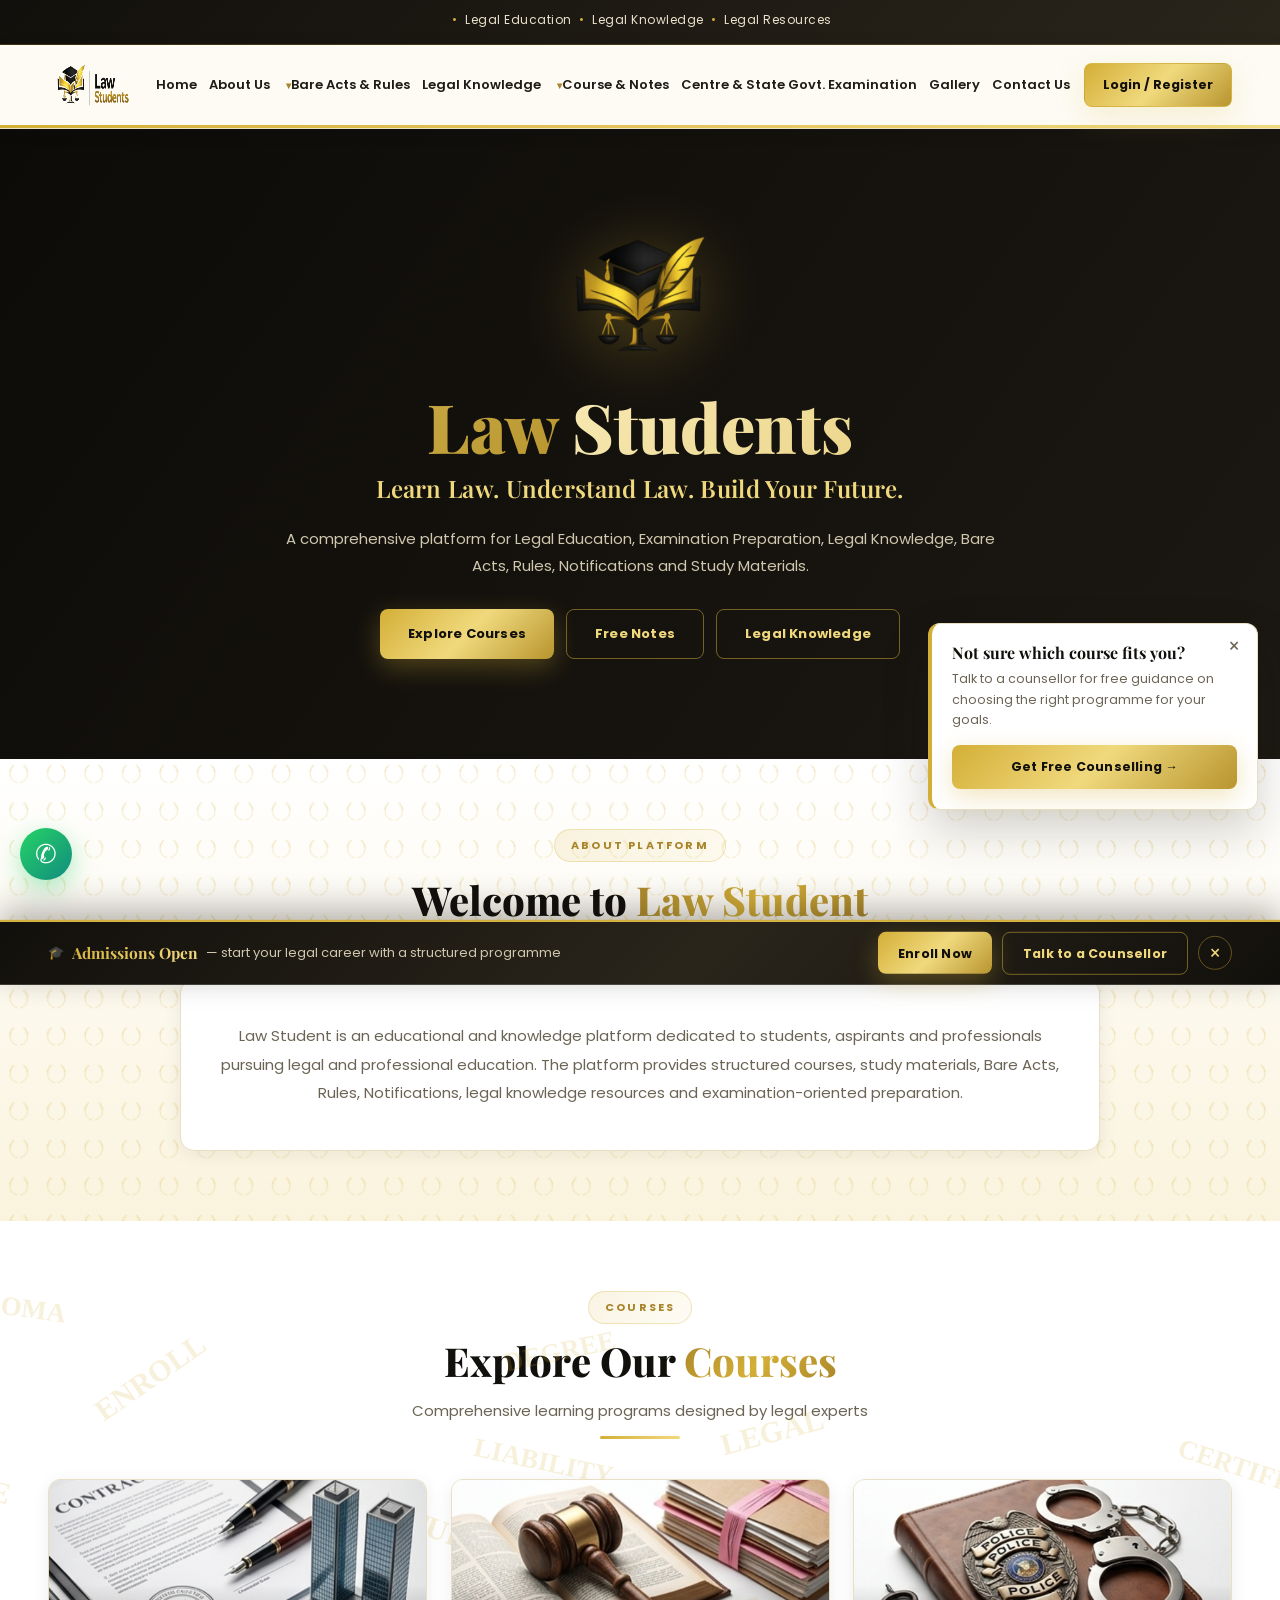
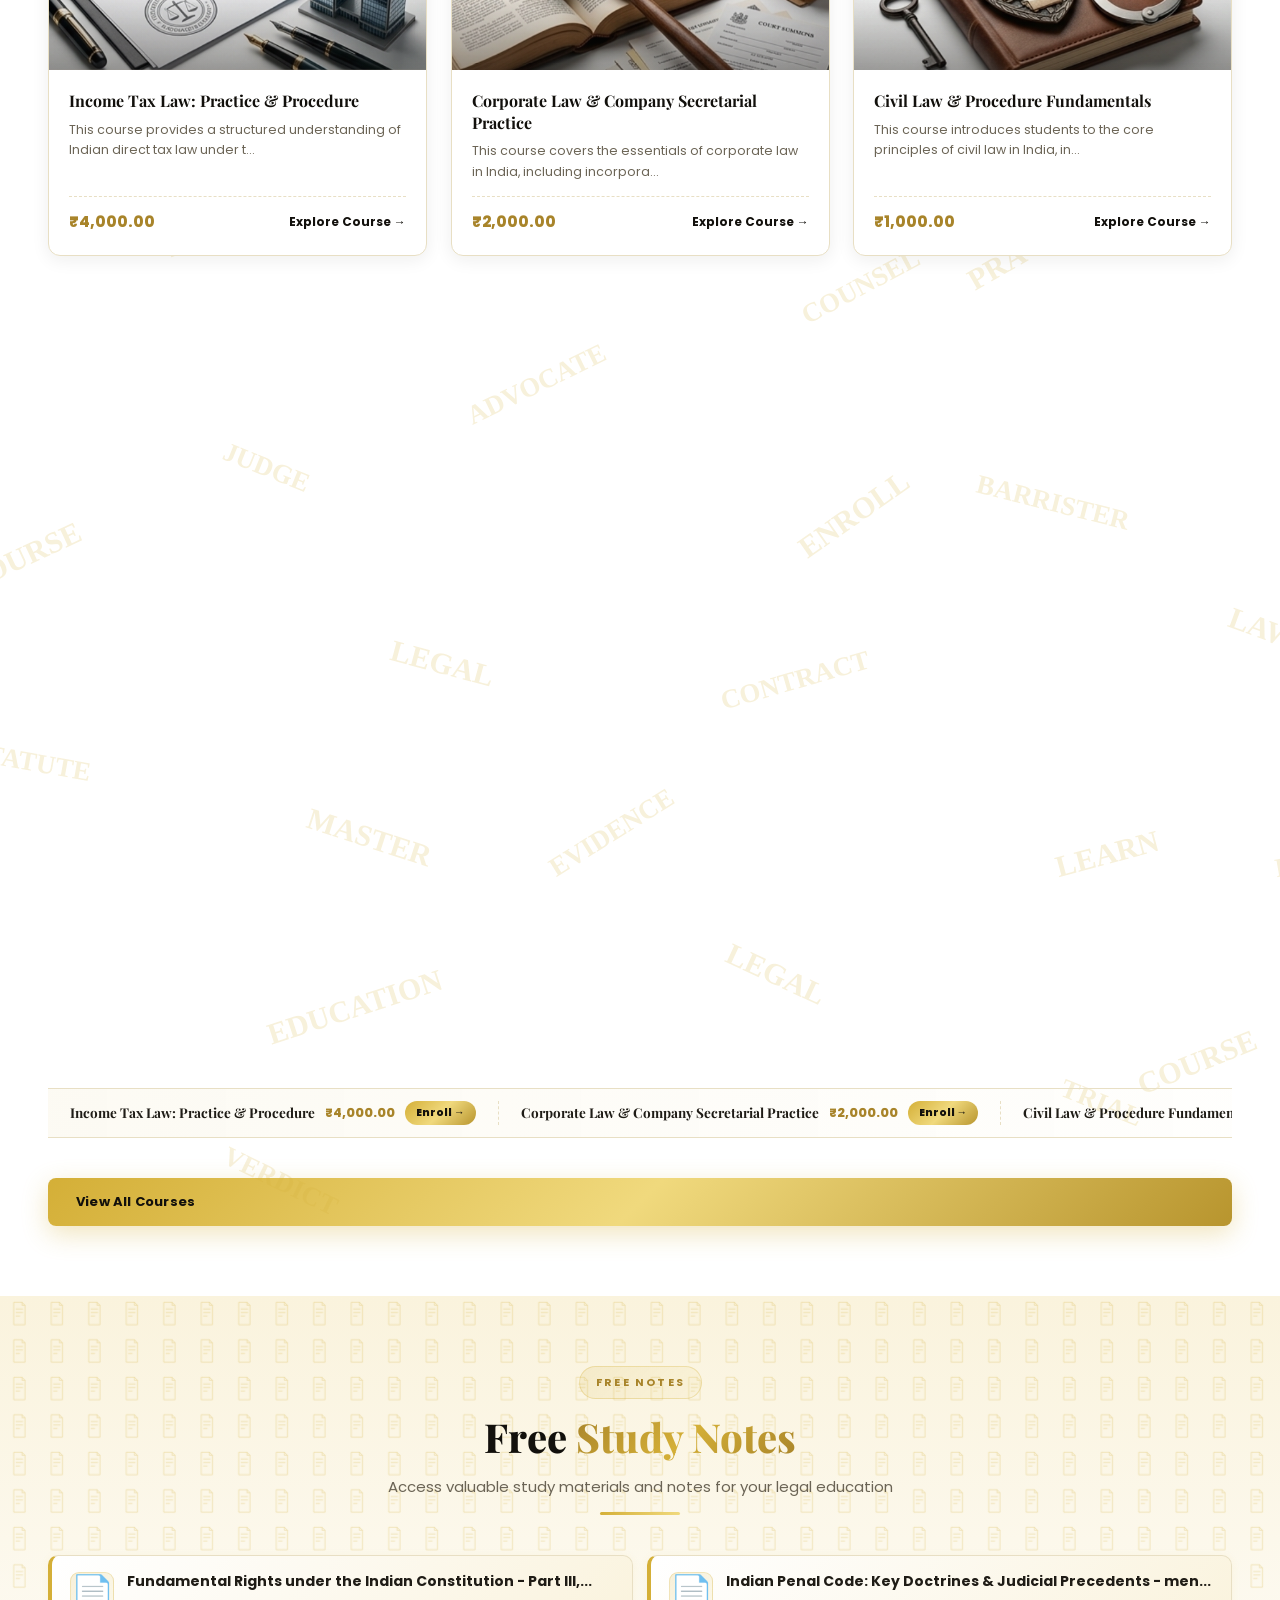
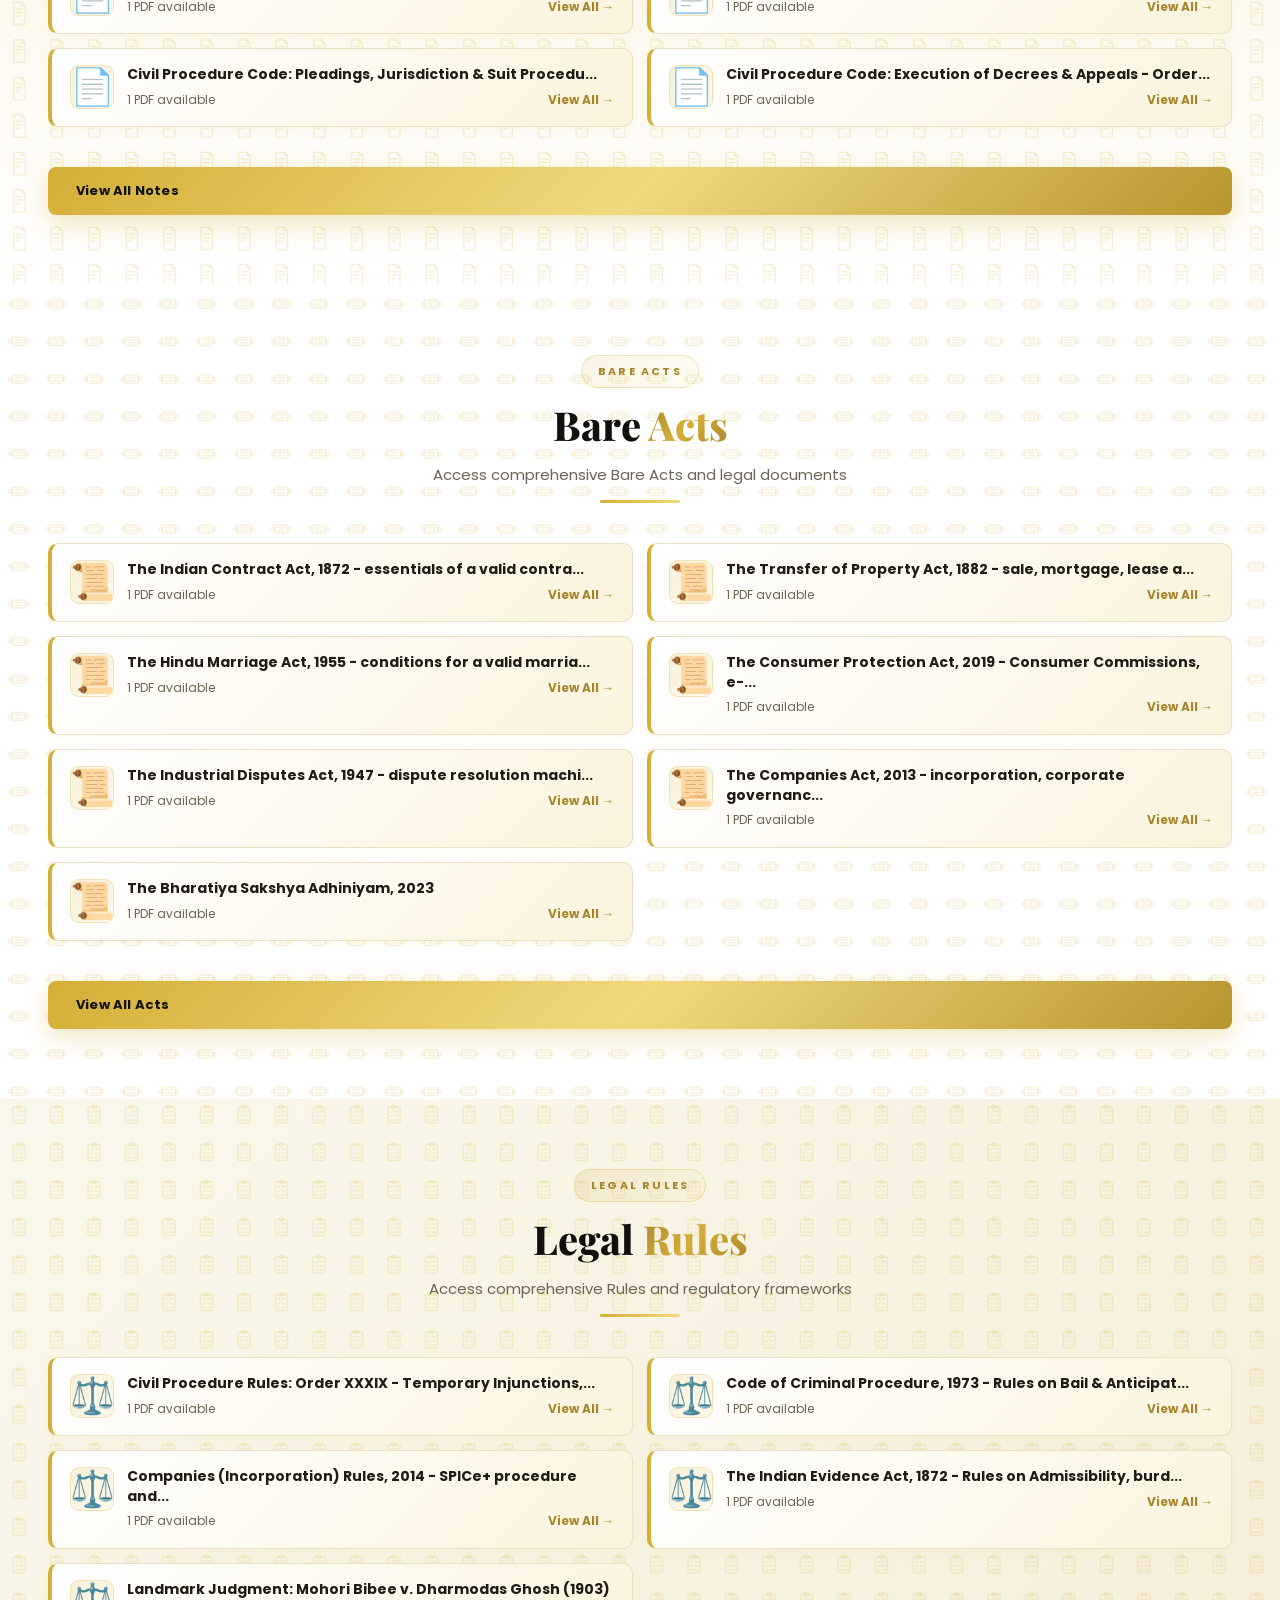
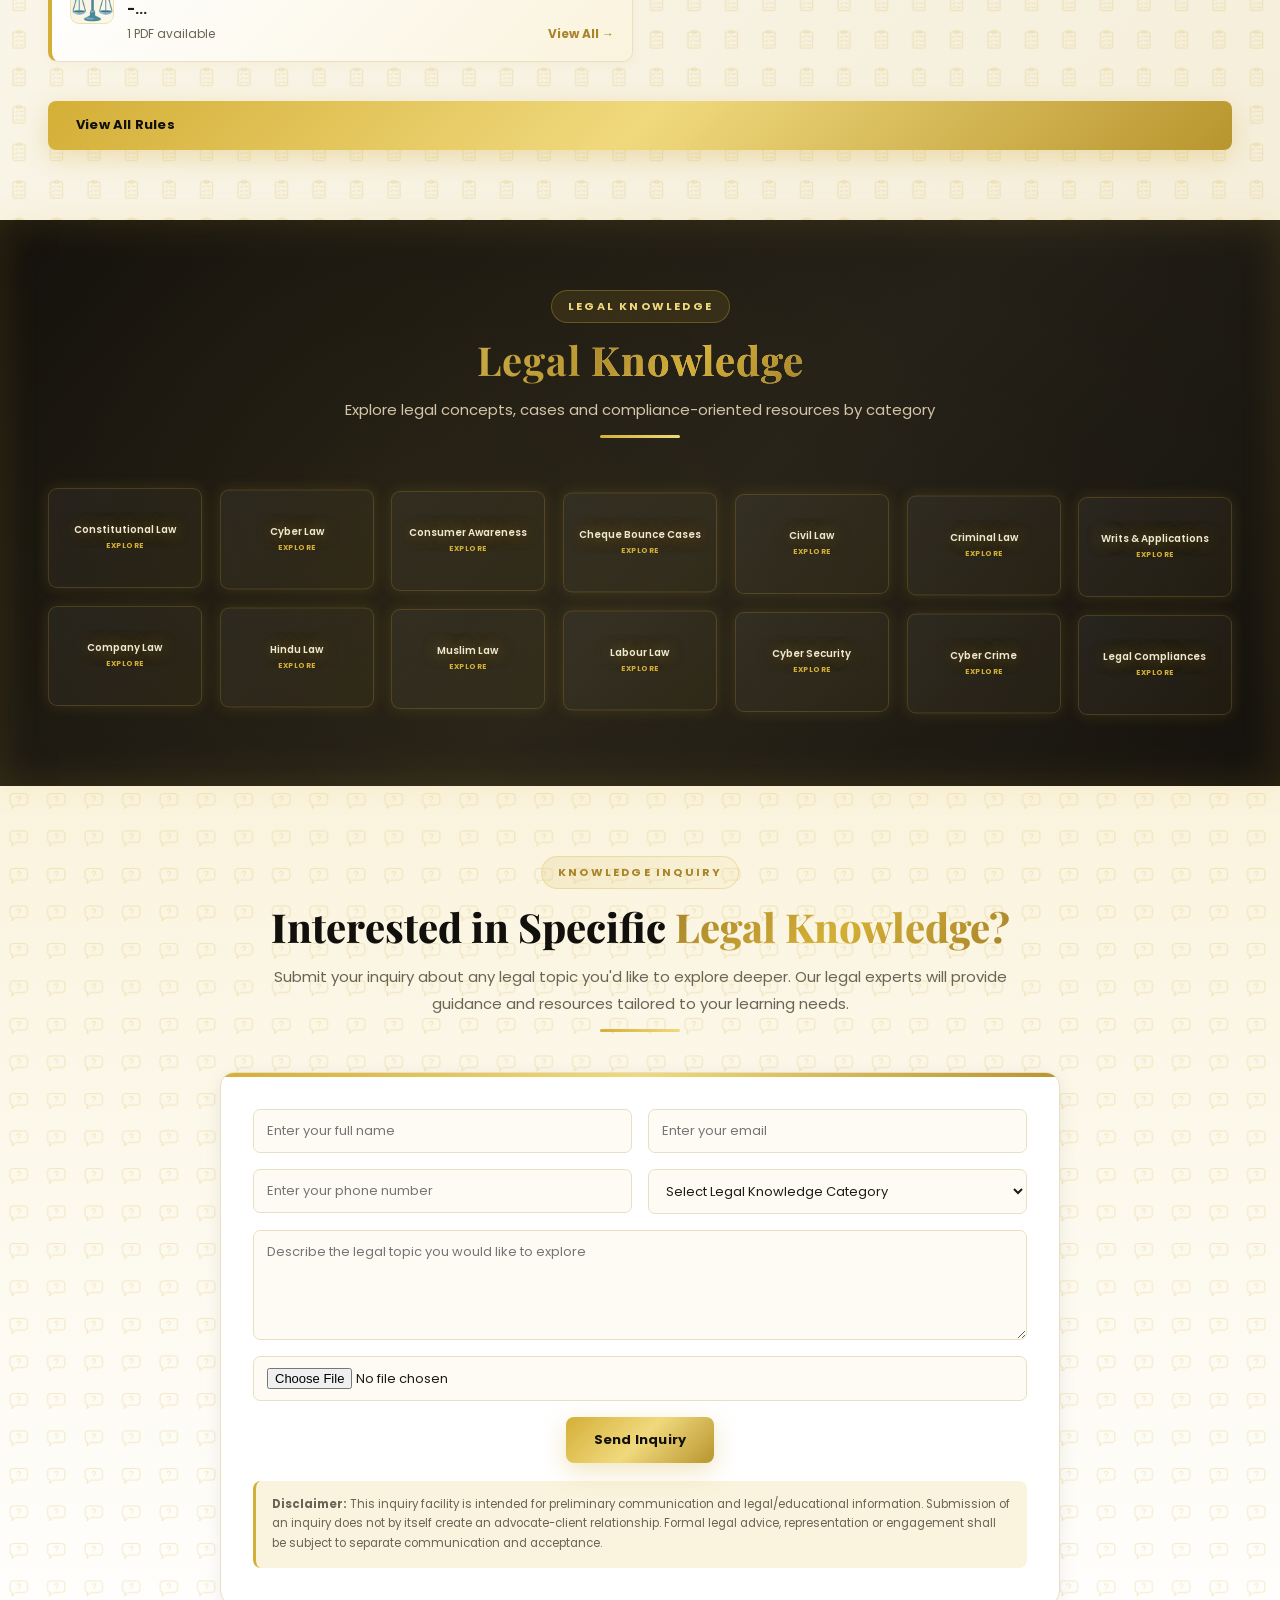
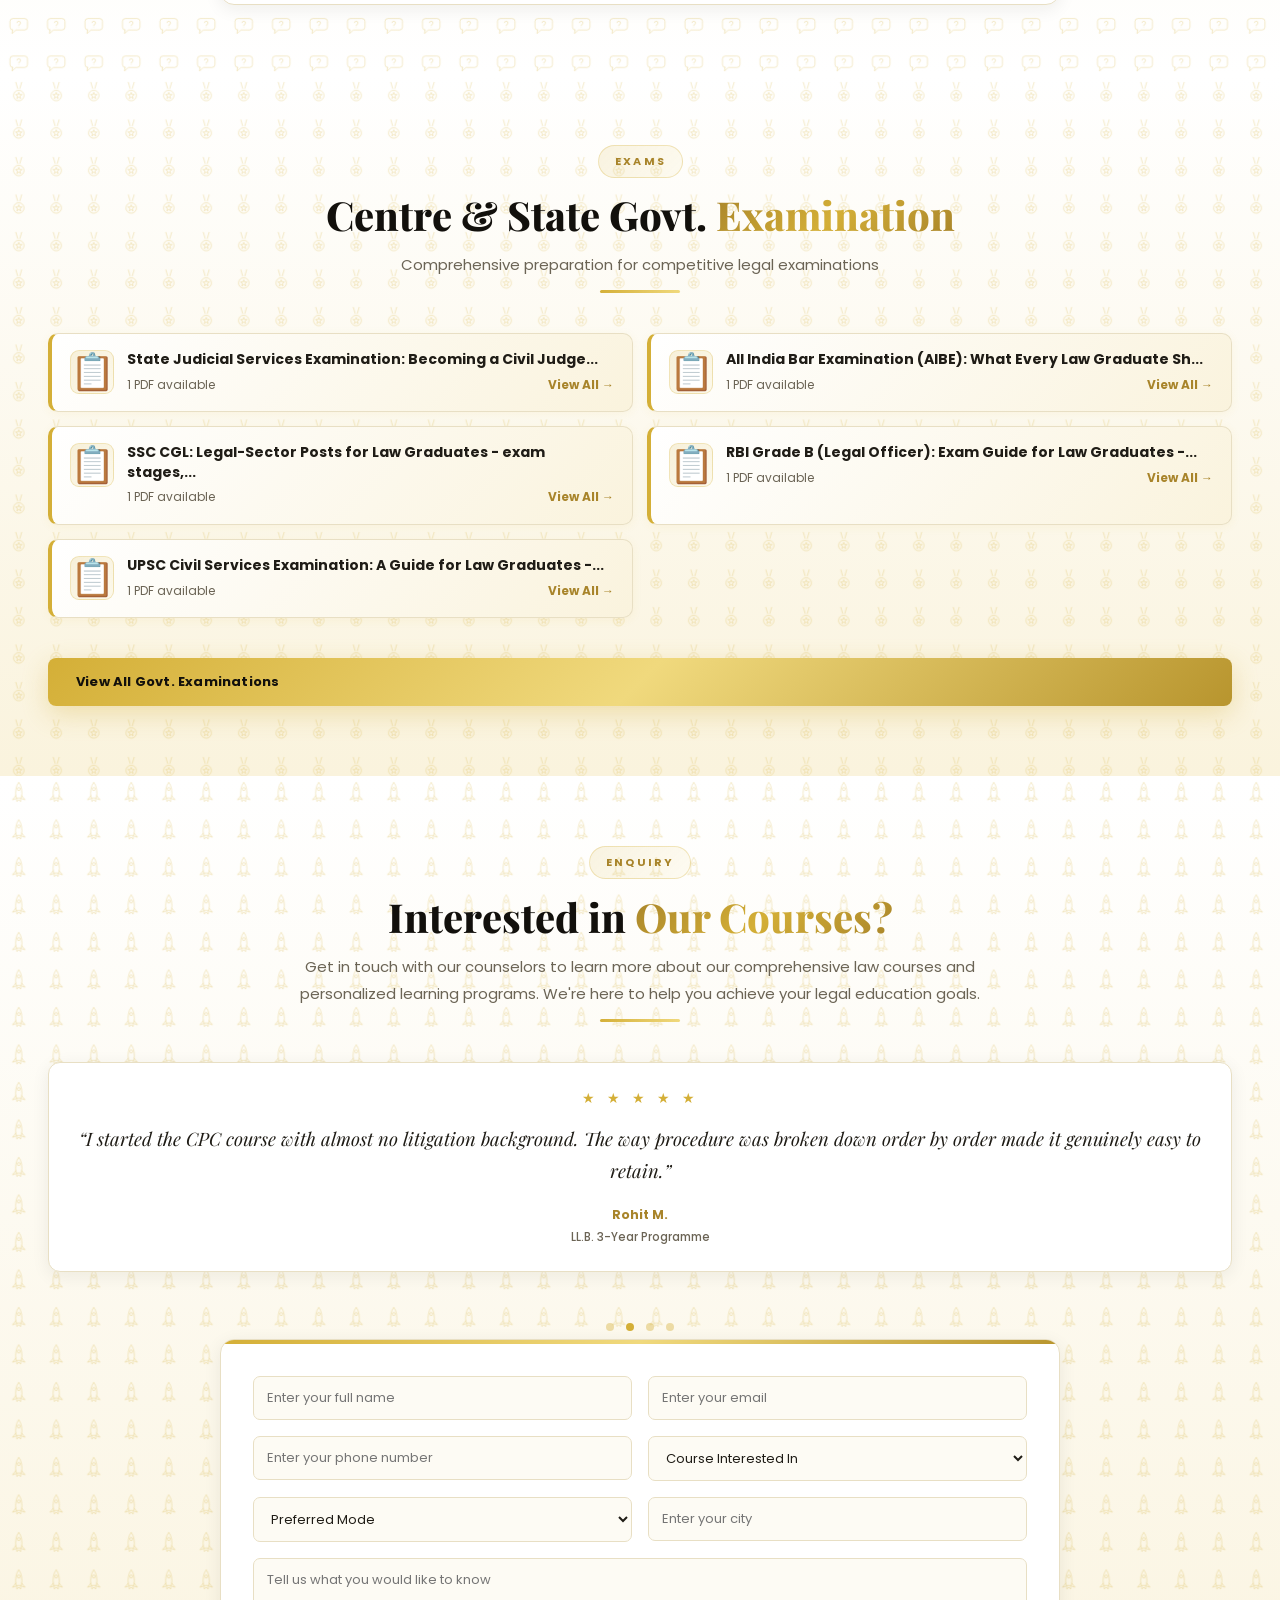
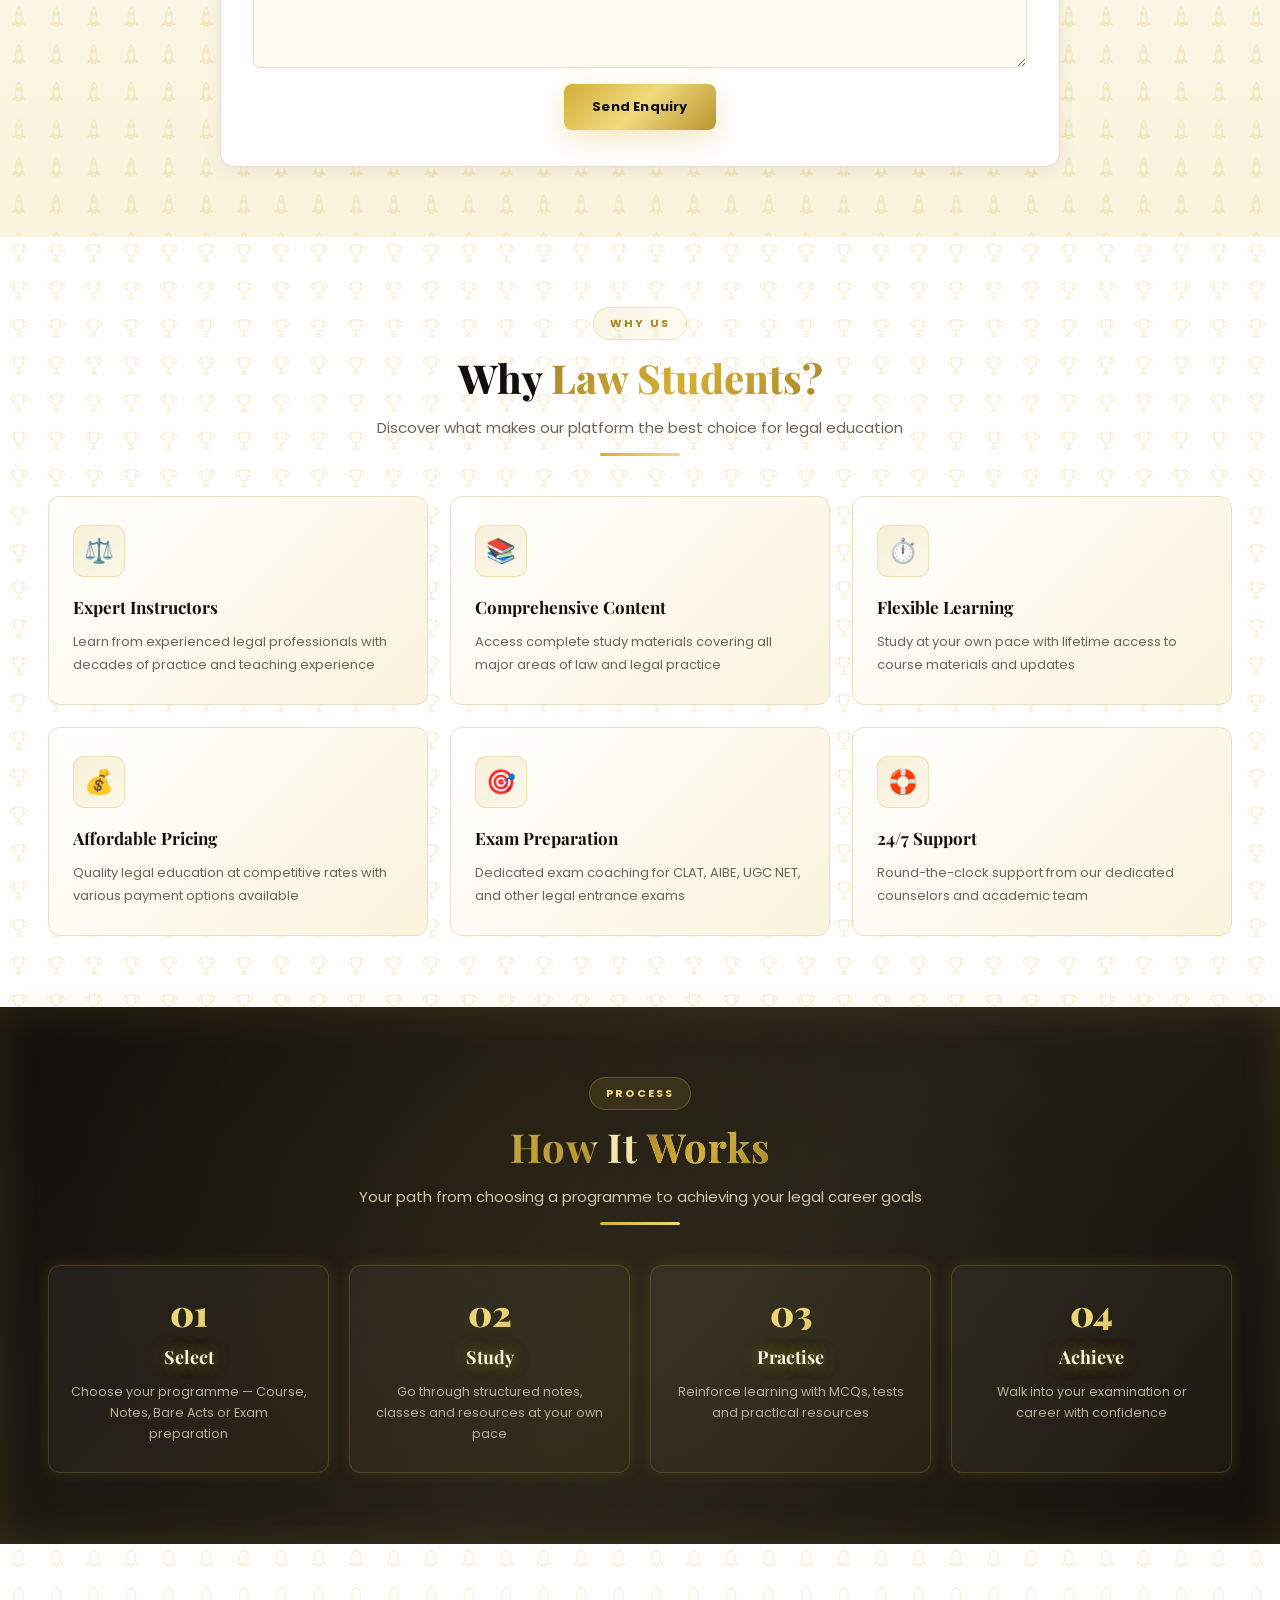
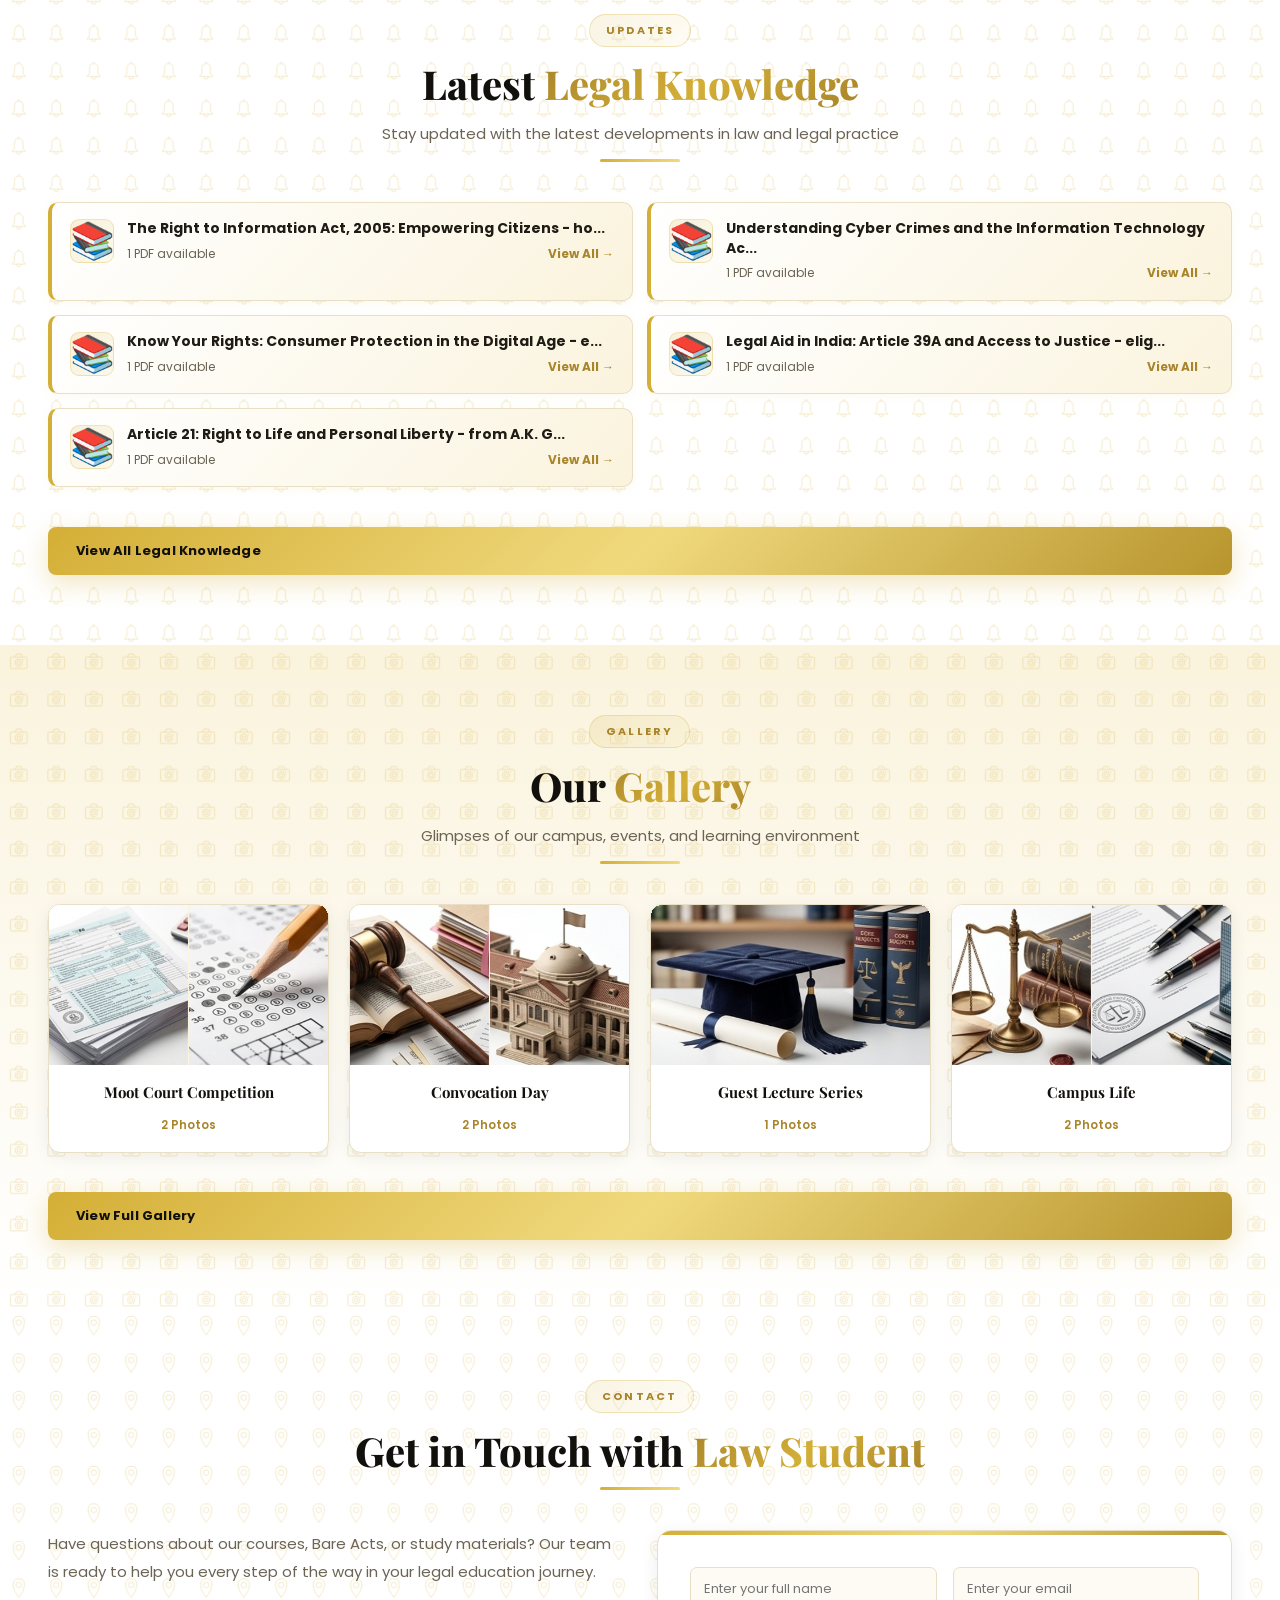
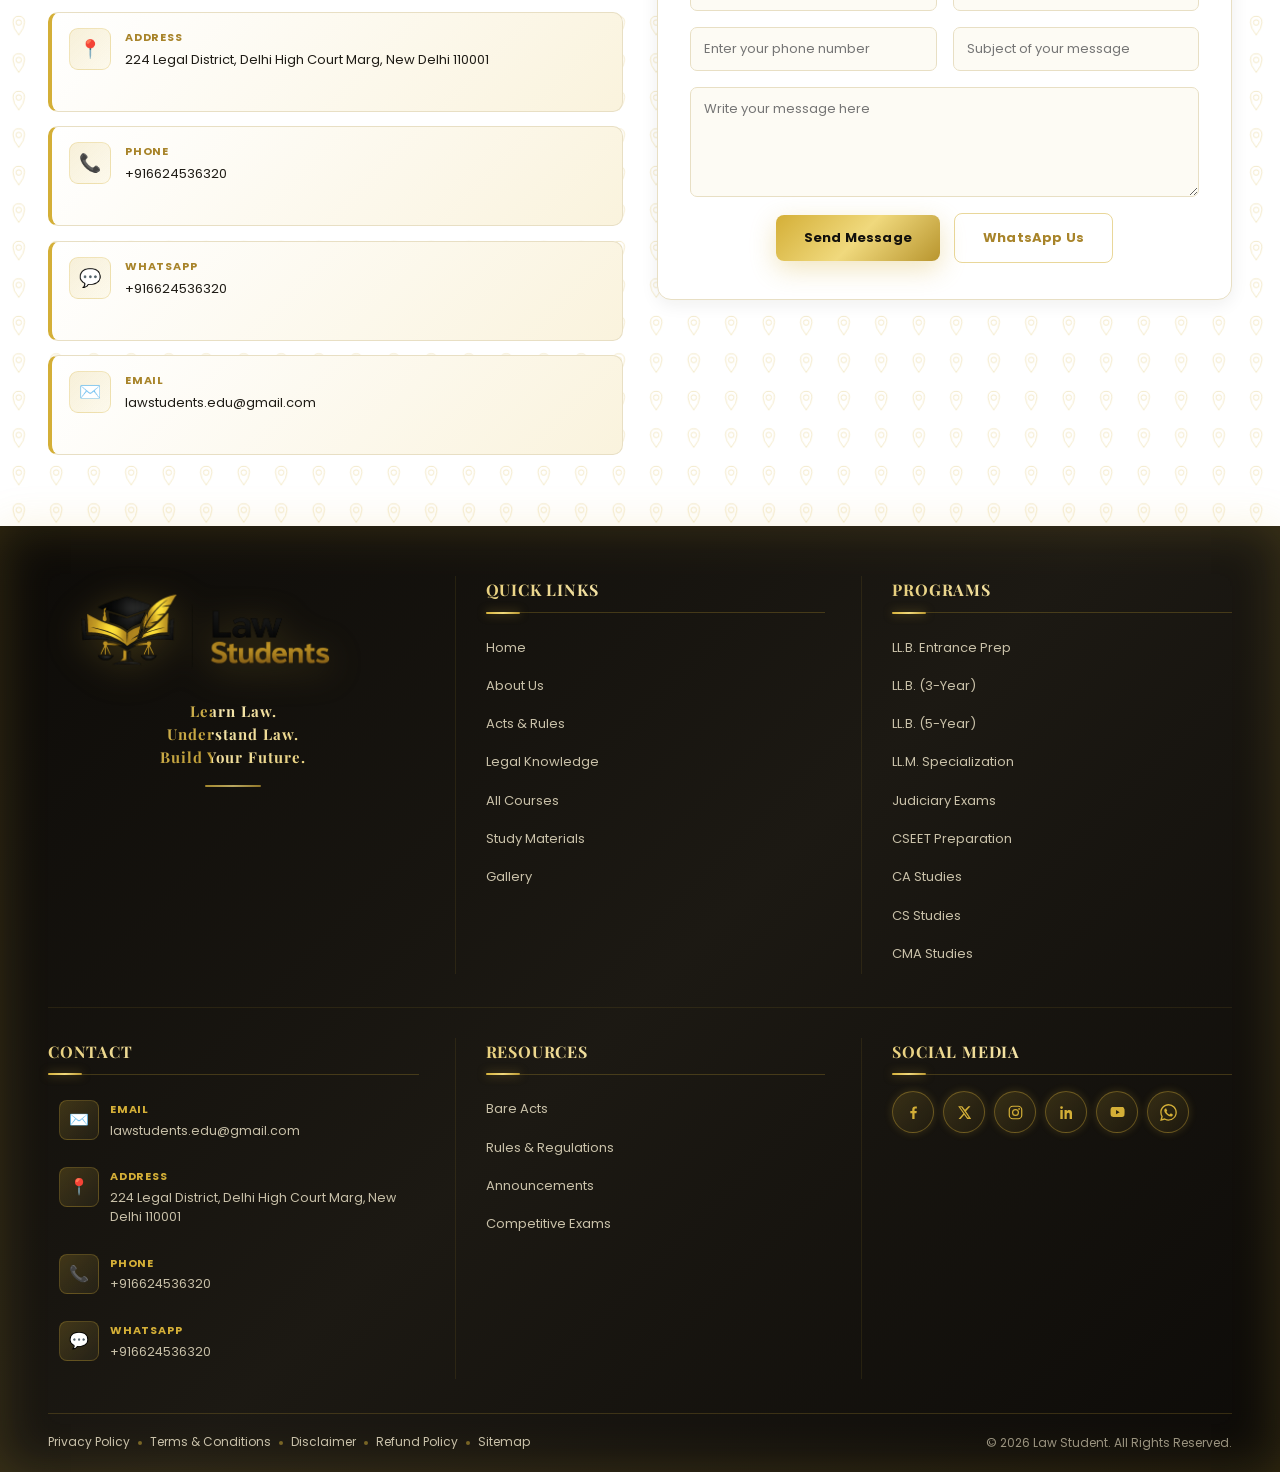
==== index.html @ bdd1d257 "mnb" ====
<!DOCTYPE html>
<html lang="en">
<head>
<meta charset="UTF-8">
<meta name="viewport" content="width=device-width, initial-scale=1.0">
<title>Law Students — Learn Law. Understand Law. Build Your Future.</title>
<link rel="icon" href="images/logo11.png">
<link href="https://fonts.googleapis.com/css2?family=Playfair+Display:wght@500;600;700;800;900&family=Poppins:wght@300;400;500;600;700;800&display=swap" rel="stylesheet">
<style>
@media (prefers-reduced-motion: reduce) {
  *{animation:none!important;transition:none!important}
}
:root{
  --gold:#d4af37;
  --gold-light:#f0d97d;
  --gold-pale:#faf3dd;
  --gold-dark:#a8842a;
  --black:#12100c;
  --ink:#1f1c16;
  --muted:#6b6455;
  --line:#e8dfc4;
  --white:#ffffff;
  --cream:#fdfbf4;
  --grad-gold:linear-gradient(135deg,#d4af37 0%,#f0d97d 50%,#b8952e 100%);
  --shadow-gold:0 10px 30px rgba(212,175,55,.18);
  --shadow-soft:0 4px 18px rgba(30,26,16,.07);
}
*{margin:0;padding:0;box-sizing:border-box}
html{scroll-behavior:smooth}
body{
  font-family:'Poppins',sans-serif;
  color:var(--ink);
  background:var(--cream);
  overflow-x:hidden;
  line-height:1.7;
}
img{max-width:100%;display:block}
a{text-decoration:none;color:inherit}
ul{list-style:none}

/* ---------- SVG PATTERN BACKGROUNDS ---------- */
@keyframes patternDrift{0%{transform:translateX(0)}100%{transform:translateX(100px)}}
.hero::before{
  content:'';position:absolute;inset:0;z-index:0;
  background:radial-gradient(circle at 20% 50%, rgba(212,175,55,.12) 0%, transparent 70%), radial-gradient(circle at 80% 80%, rgba(240,217,125,.08) 0%, transparent 70%);
  pointer-events:none;animation:floatOrb 19s ease-in-out infinite reverse,floatVertical 10s ease-in-out infinite;
  width:180px;height:180px;border-radius:50%;
}
.hero::after{
  content:'';position:absolute;inset:0;z-index:0;
  background:radial-gradient(circle at 30% 40%, rgba(240,217,125,.1) 0%, transparent 65%);
  pointer-events:none;animation:floatOrb 16s ease-in-out infinite,floatVertical 8s ease-in-out infinite;
  width:160px;height:160px;border-radius:50%;right:8%;top:12%;left:auto;
}
.kn-section::before{background-image:url('data:image/svg+xml;utf8,<svg xmlns="http://www.w3.org/2000/svg" viewBox="0 0 1200 600" preserveAspectRatio="xMidYMid slice"><defs><pattern id="scales" x="0" y="0" width="150" height="150" patternUnits="userSpaceOnUse"><g stroke="%23d4af37" stroke-width="0.5" fill="none" opacity="0.55"><circle cx="75" cy="50" r="20"/><path d="M75,70 L60,90 M75,70 L90,90"/><line x1="60" y1="90" x2="90" y2="90"/></g></pattern></defs><rect width="1200" height="600" fill="none"/><rect width="1200" height="600" fill="url(%23scales)"/></svg>');background-size:150px 150px;animation:patternDrift 20s linear infinite}
.how-section::before{background-image:url('data:image/svg+xml;utf8,<svg xmlns="http://www.w3.org/2000/svg" viewBox="0 0 1000 500" preserveAspectRatio="xMidYMid slice"><defs><pattern id="pillars" x="0" y="0" width="200" height="200" patternUnits="userSpaceOnUse"><g stroke="%23d4af37" stroke-width="1" fill="none" opacity="0.12"><rect x="80" y="20" width="40" height="150"/><path d="M70,170 L130,170 L130,180 L70,180 Z"/><path d="M70,30 L130,30 L130,20 L70,20 Z"/></g></pattern></defs><rect width="1000" height="500" fill="url(%23pillars)"/></svg>');background-size:200px 200px}
.site-footer::before{background-image:none !important;display:none !important}

/* ---------- PRELOADER ---------- */
.se-pre-con{
  position:fixed;inset:0;z-index:99999;
  background:linear-gradient(135deg,#12100c 0%,#2a251b 60%,#12100c 100%);
  display:flex;align-items:center;justify-content:center;
  transition:opacity .6s ease,visibility .6s ease;
}
.se-pre-con.loaded{opacity:0;visibility:hidden;pointer-events:none}
.preloader-icon{position:relative;display:flex;align-items:center;justify-content:center}
.preloader-icon img{width:90px;height:90px;animation:preSpin 2.4s linear infinite;filter:drop-shadow(0 0 14px rgba(212,175,55,.7));will-change:transform}
.preloader-ring{
  position:absolute;width:150px;height:150px;border-radius:50%;
  border:2px solid transparent;border-top-color:var(--gold);border-right-color:var(--gold-light);
  animation:preSpin 1.1s linear infinite;will-change:transform;
}
.preloader-ring.two{width:186px;height:186px;border-top-color:transparent;border-bottom-color:var(--gold-dark);animation-duration:1.7s;animation-direction:reverse}
.preloader-text{
  position:absolute;bottom:-90px;left:50%;transform:translateX(-50%);
  font-family:'Playfair Display',serif;color:var(--gold);letter-spacing:5px;
  font-size:13px;text-transform:uppercase;white-space:nowrap;
  animation:pulseGlow 1.8s ease-in-out infinite;
}
@keyframes preSpin{to{transform:rotate(360deg)}}
@keyframes pulseGlow{0%,100%{opacity:.45}50%{opacity:1;text-shadow:0 0 16px rgba(212,175,55,.8)}}

/* ---------- SCROLL PROGRESS ---------- */
.progress-wrap{
  position:fixed;right:26px;bottom:26px;height:46px;width:46px;
  cursor:pointer;display:block;border-radius:50%;
  box-shadow:inset 0 0 0 2px rgba(212,175,55,.25);
  z-index:9000;opacity:0;visibility:hidden;transform:translateY(16px);
  transition:all .4s ease;background:rgba(18,16,12,.9);
}
.progress-wrap.active{opacity:1;visibility:visible;transform:translateY(0)}
.progress-wrap::after{
  content:'↑';position:absolute;inset:0;text-align:center;line-height:46px;
  font-size:18px;color:var(--gold);
}
.progress-wrap svg path{fill:none;stroke:var(--gold);stroke-width:4;transition:all .2s linear}

/* ---------- TOP BAR ---------- */
.topbar{
  background:linear-gradient(135deg,#12100c 0%,#2a251b 100%);
  color:#e9e2cd;font-size:12px;padding:6px 0;
  border-bottom:1px solid rgba(212,175,55,.22);
  max-height:45px;overflow:hidden;
  transition:max-height .3s ease;
}
.topbar.collapsed{max-height:0;padding:0;border:none}
.topbar .wrap{display:flex;justify-content:center;align-items:center;gap:16px;flex-wrap:wrap;padding:0;flex-direction:column}
.topbar-tags{display:block;font-size:12px;color:#e9e2cd;letter-spacing:0.5px;width:100%;text-align:center;padding:4px 0}
.topbar-tags span{color:var(--gold);margin:0 clamp(2px,1vw,4px)}
.topbar-contact{display:flex;gap:20px;align-items:center}
.topbar-contact a{display:flex;align-items:center;gap:6px;transition:color .3s;font-size:11px}
.topbar-contact a:hover{color:var(--gold)}
.topbar-contact img{width:13px;height:13px;filter:invert(74%) sepia(58%) saturate(432%) hue-rotate(2deg) brightness(92%) contrast(89%)}

/* ---------- HEADER / NAV ---------- */
.site-header{
  position:sticky;top:0;z-index:8000;
  background:rgba(253,251,244,.95);backdrop-filter:blur(12px);
  border-bottom:1px solid var(--line);
  box-shadow:0 2px 20px rgba(30,26,16,.05);
  transition:all .3s ease,box-shadow .3s,background .3s;
}
.site-header.stuck{box-shadow:0 6px 26px rgba(30,26,16,.11)}
.site-header::after{content:'';display:block;height:3px;background:var(--grad-gold);
  background-size:200% 100%;animation:goldFlow 6s linear infinite}
@keyframes goldFlow{0%{background-position:0% 50%}100%{background-position:200% 50%}}
.nav-wrap{display:flex;align-items:center;justify-content:space-between;gap:14px;padding:10px 0}
.nav-logo img{height:60px;width:auto;transition:height .3s}
.nav-menu{display:flex;align-items:center;gap:12px}
.nav-menu > li{position:relative}
.nav-menu > li > a{
  font-size:13px;font-weight:600;color:var(--ink);padding:8px 0;
  position:relative;display:inline-block;transition:color .3s;
  white-space:nowrap;
}
.nav-menu > li > a::after{
  content:'';position:absolute;left:0;bottom:0;height:2px;width:0;
  background:var(--grad-gold);transition:width .35s ease;
}
.nav-menu > li > a:hover{color:var(--gold-dark)}
.nav-menu > li > a:hover::after{width:100%}
.has-drop > a::before{
  content:'▾';position:relative;margin-left:4px;font-size:10px;
  color:var(--gold-dark);top:0;right:0;
}
.has-drop{padding-right:0}
.dropdown{
  position:absolute;top:calc(100% + 10px);left:-12px;min-width:200px;
  background:var(--white);border:1px solid var(--line);border-radius:10px;
  box-shadow:0 16px 40px rgba(30,26,16,.13);
  padding:6px;opacity:0;visibility:hidden;transform:translateY(8px);
  transition:opacity 1.2s ease, visibility 1.2s ease, transform 0.3s ease;border-top:3px solid var(--gold);pointer-events:none;
}
.has-drop:hover .dropdown{opacity:1;visibility:visible;transform:translateY(0);pointer-events:auto;transition:opacity 0.4s ease, visibility 0.4s ease, transform 0.3s ease}
.dropdown a{display:block;padding:9px 12px;font-size:13px;font-weight:500;border-radius:6px;transition:all .25s}
.dropdown a:hover{background:var(--gold-pale);color:var(--gold-dark);padding-left:16px}
.btn-login{
  background:var(--grad-gold);color:var(--black);font-weight:700;font-size:12.5px;
  padding:9px 18px;border-radius:8px;white-space:nowrap;
  box-shadow:var(--shadow-gold);transition:all .35s ease;
  border:1px solid rgba(212,175,55,.6);min-height:44px;display:flex;align-items:center;
}
.btn-login:hover{transform:translateY(-2px);box-shadow:0 14px 30px rgba(212,175,55,.38);filter:brightness(1.06)}
.burger{display:none;flex-direction:column;gap:5px;cursor:pointer;padding:8px;min-width:44px;min-height:44px;justify-content:center}
.burger span{width:24px;height:2.5px;background:var(--ink);border-radius:2px;transition:all .3s}
.burger.open span:nth-child(1){transform:translateY(8px) rotate(45deg)}
.burger.open span:nth-child(2){opacity:0}
.burger.open span:nth-child(3){transform:translateY(-8px) rotate(-45deg)}
.mobile-menu{
  display:none;border-top:1px solid var(--line);
  max-height:0;overflow:hidden;transition:max-height .45s ease;background:var(--white);
}
.mobile-menu.open{max-height:820px;overflow-y:auto}
.mobile-menu ul{padding:8px 0}
.mobile-menu a{display:flex;align-items:center;padding:clamp(12px,2vw,16px) clamp(14px,3vw,20px);font-size:clamp(12px,2vw,14px);font-weight:500;border-bottom:1px solid #f3eeda;min-height:44px;min-width:44px;transition:all .25s}
.mobile-menu a:hover{background:var(--gold-pale);color:var(--gold-dark)}
.mobile-menu .sub a{padding-left:40px;font-size:13px;color:var(--muted)}

/* ---------- LAYOUT ---------- */
.wrap{max-width:1220px;margin:0 auto;padding:0 18px}
.section{padding:clamp(36px,7vw,70px) 0;position:relative}
.section-head{text-align:center;max-width:760px;margin:0 auto 40px}
.eyebrow{
  display:inline-block;font-size:11px;font-weight:700;letter-spacing:2.2px;
  text-transform:uppercase;color:var(--gold-dark);
  background:linear-gradient(135deg,rgba(212,175,55,.14),rgba(240,217,125,.08));
  border:1px solid rgba(212,175,55,.3);
  padding:6px 16px;border-radius:30px;margin-bottom:14px;
  animation:fadeInScale .8s cubic-bezier(.22,1,.36,1) 0.1s both;
}
.section-title{
  font-family:'Playfair Display',serif;font-weight:800;
  font-size:clamp(26px,3.5vw,40px);line-height:1.2;color:var(--black);margin-bottom:12px;
  animation:fadeInScale .9s cubic-bezier(.22,1,.36,1) 0.2s both;
}
.section-title .accent{
  background:linear-gradient(135deg,#a8842a,#d4af37,#a8842a);
  -webkit-background-clip:text;background-clip:text;-webkit-text-fill-color:transparent;
}
.section-sub{font-size:15px;color:var(--muted);line-height:1.8;animation:fadeInScale .8s cubic-bezier(.22,1,.36,1) 0.3s both}
.title-rule{
  width:0;height:3px;margin:12px auto 0;border-radius:3px;background:var(--grad-gold);
  background-size:200% 100%;
  animation:lineGrow 1s cubic-bezier(.22,1,.36,1) 0.4s forwards, goldShimmer 3s linear 0.5s infinite;
  will-change:width;
}
@keyframes lineGrow{0%{width:0}100%{width:80px}}
@keyframes fadeInScale{from{opacity:0;transform:scale(.95);}to{opacity:1;transform:scale(1)}}
@keyframes goldShimmer{0%,100%{background-position:0% 50%}50%{background-position:100% 50%}}

/* ---------- REVEAL ANIMATIONS ---------- */
.reveal{opacity:0;transform:translateY(30px);transition-property:opacity,transform;transition-duration:.8s;transition-timing-function:cubic-bezier(.22,1,.36,1)}
.reveal.in{opacity:1;transform:translateY(0)}
.reveal[data-d="1"]{transition-delay:0.08s}
.reveal[data-d="2"]{transition-delay:0.16s}
.reveal[data-d="3"]{transition-delay:0.24s}
.reveal[data-d="4"]{transition-delay:0.32s}

/* List cards slide from left */
.list-card.reveal{transform:translateX(-30px)}
.list-card.reveal.in{transform:translateX(0)}

/* Gallery/course cards scale up */
.course-card.reveal,.album.reveal{transform:scale(.95);opacity:0}
.course-card.reveal.in,.album.reveal.in{transform:scale(1);opacity:1}

/* Course card per-row stagger */
.course-grid .course-card:nth-child(1){--delay:0.08s}
.course-grid .course-card:nth-child(2){--delay:0.16s}
.course-grid .course-card:nth-child(3){--delay:0.24s}
.course-grid .course-card:nth-child(4){--delay:0.14s}
.course-grid .course-card:nth-child(5){--delay:0.22s}
.course-grid .course-card:nth-child(6){--delay:0.30s}
.course-grid .course-card:nth-child(7){--delay:0.12s}
.course-grid .course-card:nth-child(8){--delay:0.20s}
.course-grid .course-card:nth-child(9){--delay:0.28s}
.course-grid .course-card{transition-delay:var(--delay,0)}

/* Knowledge category cards - scale entrance + continuous float animation */
@keyframes floatCard{0%,100%{transform:translateY(0)}50%{transform:translateY(-8px)}}
@keyframes scaleIn{0%{transform:scale(0.8);opacity:0}100%{transform:scale(1);opacity:1}}

.kn-card.reveal{
  opacity:0;
  transform:scale(0.8);
  transition:all .5s cubic-bezier(.22,1,.36,1);
}
.kn-card.reveal.in{
  opacity:1;
  transform:scale(1);
  animation:floatCard 3s ease-in-out infinite;
}

/* How-it-works count-up effect */
.how-num{animation:countUp 1.2s cubic-bezier(.22,1,.36,1) forwards;animation-delay:0.3s}
@keyframes countUp{from{opacity:0;transform:translateY(20px)}to{opacity:1;transform:translateY(0)}}

/* Hero parallax floats - now handled in SVG pattern backgrounds section */
@keyframes floatOrb{0%,100%{transform:translate(0,0) scale(1)}50%{transform:translate(40px,-35px) scale(1.12)}}
@keyframes floatVertical{0%,100%{transform:translateY(0)}50%{transform:translateY(-25px)}}

/* Button shimmer on hover */
.btn-gold,.btn:hover{
  background-size:200% 100%;
  background-position:0% 50%;
}
.btn-gold:hover{animation:buttonShimmer .6s ease}
@keyframes buttonShimmer{0%{background-position:0% 50%}50%{background-position:100% 50%}100%{background-position:100% 50%}}

/* ---------- HERO ---------- */
.hero{
  position:relative;overflow:hidden;color:#f5efdd;
  background:linear-gradient(125deg,#0d0b08 0%,#1c1913 32%,#3a3120 58%,#1c1913 80%,#0d0b08 100%);
  background-size:320% 320%;
  animation:heroShift 22s ease infinite;
  padding:90px 0 100px;
}
@keyframes heroShift{0%{background-position:0% 50%}50%{background-position:100% 50%}100%{background-position:0% 50%}}
.hero-inner{position:relative;z-index:2;text-align:center}
.hero-logo{
  height:150px;width:auto;margin:0 auto 20px;
  filter:drop-shadow(0 12px 34px rgba(212,175,55,.42));
  animation:logoFloat 5.5s ease-in-out infinite;will-change:transform;
}
@keyframes logoFloat{0%,100%{transform:translateY(0)}50%{transform:translateY(-12px)}}
.hero h1{
  font-family:'Playfair Display',serif;font-weight:900;
  font-size:clamp(36px,6.2vw,68px);line-height:1.08;margin-bottom:6px;
  background:linear-gradient(135deg,#f7e9b4 0%,#d4af37 42%,#f0d97d 70%,#b8952e 100%);
  background-size:220% auto;
  background-position:-220% center;
  -webkit-background-clip:text;background-clip:text;-webkit-text-fill-color:transparent;
  animation:shine 7s linear infinite;
}
@keyframes shine{
  0%{background-position:-220% center}
  50%{background-position:0% center}
  100%{background-position:220% center}
}
.hero-tag{
  font-family:'Playfair Display',serif;font-size:clamp(15px,2.2vw,24px);
  font-weight:600;color:var(--gold-light);margin-bottom:16px;letter-spacing:.3px;
}
.hero-desc{max-width:720px;margin:0 auto 30px;font-size:15px;color:#cfc7ae;line-height:1.8}
.hero-btns{display:flex;gap:12px;justify-content:center;flex-wrap:wrap}
.btn{
  display:inline-block;padding:13px 28px;border-radius:8px;
  font-weight:700;font-size:13px;letter-spacing:.2px;
  transition:all .38s cubic-bezier(.22,1,.36,1);cursor:pointer;border:none;
  font-family:'Poppins',sans-serif;min-height:44px;display:flex;align-items:center;
}
.btn-gold{background:var(--grad-gold);color:var(--black);box-shadow:0 8px 26px rgba(212,175,55,.32)}
.btn-gold:hover{transform:translateY(-3px);box-shadow:0 18px 40px rgba(212,175,55,.48);filter:brightness(1.07)}
.btn-ghost{background:transparent;color:var(--gold-light);border:1.5px solid rgba(212,175,55,.5);transition:all .35s}
.btn-ghost:hover{background:rgba(212,175,55,.12);border-color:var(--gold);transform:translateY(-3px)}

/* ---------- ABOUT ---------- */
.about-section{background:transparent;position:relative;overflow:hidden}
.about-section::before{content:'';position:absolute;inset:0;background-image:url('data:image/svg+xml;utf8,<svg xmlns="http://www.w3.org/2000/svg" viewBox="0 0 1200 600" preserveAspectRatio="xMidYMid slice"><defs><pattern id="laurel" x="0" y="0" width="150" height="150" patternUnits="userSpaceOnUse"><g stroke="%23d4af37" stroke-width="2" fill="none" opacity="0.54"><path d="M70,95 Q42,88 40,60 Q39,38 55,25"/><path d="M80,95 Q108,88 110,60 Q111,38 95,25"/><path d="M45,52 L36,48 M48,44 L39,40 M52,36 L44,31 M57,29 L50,24"/><path d="M105,52 L114,48 M102,44 L111,40 M98,36 L106,31 M93,29 L100,24"/></g></pattern></defs><rect width="1200" height="600" fill="url(%23laurel)"/></svg>');background-size:150px 150px;opacity:1;pointer-events:none;z-index:0}
.about-section .wrap{position:relative;z-index:1}
.about-section::after{
  content:'';position:absolute;inset:0;z-index:-1;
  background:linear-gradient(180deg,var(--white) 0%,var(--gold-pale) 100%);pointer-events:none;
}
.about-card{
  max-width:920px;margin:0 auto;text-align:center;
  background:var(--white);border:1px solid var(--line);
  border-radius:14px;padding:42px 38px;
  box-shadow:var(--shadow-soft);position:relative;overflow:hidden;
}
.about-card::before{content:'';position:absolute;top:0;left:0;right:0;height:4px;background:var(--grad-gold)}
.about-card p{font-size:15px;color:var(--muted);line-height:1.9}

/* ---------- COURSE CARDS ---------- */
.courses-section{background:var(--white);position:relative;overflow:hidden}
.courses-section::after{content:'';position:absolute;inset:0;background-image:url('data:image/svg+xml;utf8,<svg xmlns="http://www.w3.org/2000/svg" viewBox="0 0 1200 1000" preserveAspectRatio="xMidYMid slice"><text x="50" y="80" font-family="Playfair Display,serif" font-size="18" font-weight="600" fill="%23d4af37" opacity="0.18" transform="rotate(-25 50 80)">LAW</text><text x="150" y="150" font-family="Playfair Display,serif" font-size="18" font-weight="600" fill="%23d4af37" opacity="0.18" transform="rotate(15 150 150)">COURSE</text><text x="280" y="120" font-family="Playfair Display,serif" font-size="18" font-weight="600" fill="%23d4af37" opacity="0.18" transform="rotate(-35 280 120)">ENROLL</text><text x="450" y="180" font-family="Playfair Display,serif" font-size="18" font-weight="600" fill="%23d4af37" opacity="0.18" transform="rotate(20 450 180)">STUDY</text><text x="650" y="140" font-family="Playfair Display,serif" font-size="18" font-weight="600" fill="%23d4af37" opacity="0.18" transform="rotate(-15 650 140)">LEGAL</text><text x="850" y="200" font-family="Playfair Display,serif" font-size="18" font-weight="600" fill="%23d4af37" opacity="0.18" transform="rotate(30 850 200)">EDUCATION</text><text x="1050" y="100" font-family="Playfair Display,serif" font-size="18" font-weight="600" fill="%23d4af37" opacity="0.18" transform="rotate(-22 1050 100)">LAW</text><text x="100" y="320" font-family="Playfair Display,serif" font-size="18" font-weight="600" fill="%23d4af37" opacity="0.18" transform="rotate(25 100 320)">KNOWLEDGE</text><text x="320" y="380" font-family="Playfair Display,serif" font-size="18" font-weight="600" fill="%23d4af37" opacity="0.18" transform="rotate(-20 320 380)">MASTER</text><text x="550" y="350" font-family="Playfair Display,serif" font-size="18" font-weight="600" fill="%23d4af37" opacity="0.18" transform="rotate(18 550 350)">LEARN</text><text x="800" y="400" font-family="Playfair Display,serif" font-size="18" font-weight="600" fill="%23d4af37" opacity="0.18" transform="rotate(-30 800 400)">PRACTICE</text><text x="1000" y="320" font-family="Playfair Display,serif" font-size="18" font-weight="600" fill="%23d4af37" opacity="0.18" transform="rotate(22 1000 320)">EXAM</text><text x="200" y="580" font-family="Playfair Display,serif" font-size="18" font-weight="600" fill="%23d4af37" opacity="0.18" transform="rotate(-25 200 580)">COURSE</text><text x="450" y="620" font-family="Playfair Display,serif" font-size="18" font-weight="600" fill="%23d4af37" opacity="0.18" transform="rotate(15 450 620)">LEGAL</text><text x="700" y="560" font-family="Playfair Display,serif" font-size="18" font-weight="600" fill="%23d4af37" opacity="0.18" transform="rotate(-35 700 560)">ENROLL</text><text x="950" y="600" font-family="Playfair Display,serif" font-size="18" font-weight="600" fill="%23d4af37" opacity="0.18" transform="rotate(20 950 600)">LAW</text><text x="120" y="780" font-family="Playfair Display,serif" font-size="18" font-weight="600" fill="%23d4af37" opacity="0.18" transform="rotate(28 120 780)">STUDY</text><text x="380" y="850" font-family="Playfair Display,serif" font-size="18" font-weight="600" fill="%23d4af37" opacity="0.18" transform="rotate(-18 380 850)">EDUCATION</text><text x="650" y="800" font-family="Playfair Display,serif" font-size="18" font-weight="600" fill="%23d4af37" opacity="0.18" transform="rotate(25 650 800)">LEGAL</text><text x="900" y="880" font-family="Playfair Display,serif" font-size="18" font-weight="600" fill="%23d4af37" opacity="0.18" transform="rotate(-22 900 880)">COURSE</text><text x="280" y="250" font-family="Playfair Display,serif" font-size="18" font-weight="600" fill="%23d4af37" opacity="0.18" transform="rotate(12 280 250)">LAW</text><text x="750" y="280" font-family="Playfair Display,serif" font-size="18" font-weight="600" fill="%23d4af37" opacity="0.18" transform="rotate(-28 750 280)">ENROLL</text><text x="400" y="720" font-family="Playfair Display,serif" font-size="18" font-weight="600" fill="%23d4af37" opacity="0.18" transform="rotate(18 400 720)">MASTER</text><text x="850" y="750" font-family="Playfair Display,serif" font-size="18" font-weight="600" fill="%23d4af37" opacity="0.18" transform="rotate(-15 850 750)">LEARN</text><text x="180" y="50" font-family="Playfair Display,serif" font-size="16" font-weight="600" fill="%23d4af37" opacity="0.18" transform="rotate(8 180 50)">DIPLOMA</text><text x="520" y="90" font-family="Playfair Display,serif" font-size="16" font-weight="600" fill="%23d4af37" opacity="0.18" transform="rotate(-12 520 90)">DEGREE</text><text x="920" y="140" font-family="Playfair Display,serif" font-size="16" font-weight="600" fill="%23d4af37" opacity="0.18" transform="rotate(18 920 140)">CERTIFICATE</text><text x="350" y="220" font-family="Playfair Display,serif" font-size="16" font-weight="600" fill="%23d4af37" opacity="0.18" transform="rotate(-22 350 220)">SCHOLAR</text><text x="600" y="290" font-family="Playfair Display,serif" font-size="16" font-weight="600" fill="%23d4af37" opacity="0.18" transform="rotate(24 600 290)">ACADEMIC</text><text x="1100" y="240" font-family="Playfair Display,serif" font-size="16" font-weight="600" fill="%23d4af37" opacity="0.18" transform="rotate(-8 1100 240)">JUSTICE</text><text x="80" y="450" font-family="Playfair Display,serif" font-size="16" font-weight="600" fill="%23d4af37" opacity="0.18" transform="rotate(16 80 450)">ATTORNEY</text><text x="500" y="480" font-family="Playfair Display,serif" font-size="16" font-weight="600" fill="%23d4af37" opacity="0.18" transform="rotate(-26 500 480)">ADVOCATE</text><text x="800" y="520" font-family="Playfair Display,serif" font-size="16" font-weight="600" fill="%23d4af37" opacity="0.18" transform="rotate(14 800 520)">BARRISTER</text><text x="1000" y="460" font-family="Playfair Display,serif" font-size="16" font-weight="600" fill="%23d4af37" opacity="0.18" transform="rotate(-20 1000 460)">COURT</text><text x="200" y="680" font-family="Playfair Display,serif" font-size="16" font-weight="600" fill="%23d4af37" opacity="0.18" transform="rotate(10 200 680)">STATUTE</text><text x="550" y="750" font-family="Playfair Display,serif" font-size="16" font-weight="600" fill="%23d4af37" opacity="0.18" transform="rotate(-32 550 750)">EVIDENCE</text><text x="850" y="880" font-family="Playfair Display,serif" font-size="16" font-weight="600" fill="%23d4af37" opacity="0.18" transform="rotate(22 850 880)">TRIAL</text><text x="1050" y="920" font-family="Playfair Display,serif" font-size="16" font-weight="600" fill="%23d4af37" opacity="0.18" transform="rotate(-14 1050 920)">APPEAL</text><text x="350" y="920" font-family="Playfair Display,serif" font-size="16" font-weight="600" fill="%23d4af37" opacity="0.18" transform="rotate(26 350 920)">VERDICT</text><text x="650" y="650" font-family="Playfair Display,serif" font-size="16" font-weight="600" fill="%23d4af37" opacity="0.18" transform="rotate(-16 650 650)">CONTRACT</text><text x="250" y="350" font-family="Playfair Display,serif" font-size="16" font-weight="600" fill="%23d4af37" opacity="0.18" transform="rotate(20 250 350)">RIGHTS</text><text x="900" y="340" font-family="Playfair Display,serif" font-size="16" font-weight="600" fill="%23d4af37" opacity="0.18" transform="rotate(-24 900 340)">DUTY</text><text x="500" y="140" font-family="Playfair Display,serif" font-size="16" font-weight="600" fill="%23d4af37" opacity="0.18" transform="rotate(12 500 140)">LIABILITY</text><text x="1100" y="520" font-family="Playfair Display,serif" font-size="16" font-weight="600" fill="%23d4af37" opacity="0.18" transform="rotate(-18 1100 520)">COMPLIANCE</text><text x="100" y="600" font-family="Playfair Display,serif" font-size="16" font-weight="600" fill="%23d4af37" opacity="0.18" transform="rotate(14 100 600)">LITIGATION</text><text x="700" y="420" font-family="Playfair Display,serif" font-size="16" font-weight="600" fill="%23d4af37" opacity="0.18" transform="rotate(-28 700 420)">COUNSEL</text><text x="350" y="500" font-family="Playfair Display,serif" font-size="16" font-weight="600" fill="%23d4af37" opacity="0.18" transform="rotate(22 350 500)">JUDGE</text><text x="980" y="750" font-family="Playfair Display,serif" font-size="16" font-weight="600" fill="%23d4af37" opacity="0.18" transform="rotate(-10 980 750)">PROFESSOR</text><text x="40" y="260" font-family="Playfair Display,serif" font-size="16" font-weight="600" fill="%23d4af37" opacity="0.18" transform="rotate(24 40 260)">LECTURE</text></svg>');background-size:100% 100%;pointer-events:none;z-index:0}
.course-grid{display:grid;grid-template-columns:repeat(3,1fr);gap:24px;position:relative;z-index:1}
.course-card{
  background:var(--white);border:1px solid var(--line);border-radius:12px;overflow:hidden;
  box-shadow:var(--shadow-soft);transition:all .42s cubic-bezier(.22,1,.36,1);
  display:flex;flex-direction:column;position:relative;will-change:transform;
}
.course-card:hover{transform:translateY(-8px);box-shadow:0 22px 46px rgba(212,175,55,.2);border-color:rgba(212,175,55,.48)}
.course-thumb{height:190px;overflow:hidden;background:var(--gold-pale);position:relative}
.course-thumb img{width:100%;height:100%;object-fit:cover;transition:transform .7s cubic-bezier(.22,1,.36,1);will-change:transform}
.course-card:hover .course-thumb img{transform:scale(1.08)}
.course-thumb::after{content:'';position:absolute;inset:0;pointer-events:none;background:linear-gradient(180deg,transparent 55%,rgba(18,16,12,.38) 100%)}
.course-body{padding:clamp(14px,3vw,20px) clamp(16px,3vw,20px) clamp(16px,3vw,20px);display:flex;flex-direction:column;flex:1}
.course-body h3{
  font-family:'Playfair Display',serif;font-size:16px;font-weight:700;
  color:var(--black);line-height:1.35;margin-bottom:8px;
}
.course-body p{font-size:12.5px;color:var(--muted);line-height:1.65;margin-bottom:14px;flex:1}
.course-foot{display:flex;align-items:center;justify-content:space-between;gap:10px;
  padding-top:12px;border-top:1px dashed var(--line)}
.course-price{font-weight:800;font-size:15px;color:var(--gold-dark)}
.course-link{font-size:12px;font-weight:700;color:var(--black);transition:all .3s;white-space:nowrap}
.course-card:hover .course-link{color:var(--gold-dark);letter-spacing:.3px}
.section-cta{text-align:center;margin-top:40px}

/* ---------- LIST CARDS ---------- */
.list-grid{display:grid;grid-template-columns:repeat(2,1fr);gap:14px}
.list-card{
  display:flex;align-items:flex-start;gap:13px;
  padding:16px 18px;border-radius:10px;
  background:linear-gradient(135deg,var(--white) 0%,var(--gold-pale) 100%);
  border:1px solid var(--line);border-left:4px solid var(--gold);
  box-shadow:0 2px 10px rgba(212,175,55,.08);
  transition:all .38s cubic-bezier(.22,1,.36,1);will-change:transform;
  cursor:pointer;
}
.list-card:hover{
  transform:translateX(6px);
  box-shadow:0 12px 30px rgba(212,175,55,.18);
  border-left-color:var(--gold-dark);
  background:linear-gradient(135deg,var(--gold-pale) 0%,var(--white) 100%);
}
.list-icon{
  flex-shrink:0;width:44px;height:44px;border-radius:9px;
  display:flex;align-items:center;justify-content:center;font-size:19px;
  background:linear-gradient(135deg,rgba(212,175,55,.18),rgba(240,217,125,.1));
  border:1px solid rgba(212,175,55,.28);
  transition:all .38s;will-change:transform;
}
.list-card:hover .list-icon{transform:scale(1.1) rotate(-5deg);box-shadow:0 0 16px rgba(212,175,55,.4)}
.list-body{flex:1;min-width:0}
.list-body h4{font-size:14px;font-weight:700;color:var(--ink);line-height:1.4;margin-bottom:5px}
.list-meta{display:flex;align-items:center;justify-content:space-between;gap:8px;flex-wrap:wrap}
.list-meta .pdf{font-size:12px;color:var(--muted)}
.list-meta .go{font-size:12px;font-weight:700;color:var(--gold-dark);transition:all .3s}
.list-card:hover .list-meta .go{letter-spacing:.4px}

.notes-section{background:transparent;position:relative;overflow:hidden}
.notes-section::before{content:'';position:absolute;inset:0;background-image:url('data:image/svg+xml;utf8,<svg xmlns="http://www.w3.org/2000/svg" viewBox="0 0 1200 600" preserveAspectRatio="xMidYMid slice"><defs><pattern id="docsheet" x="0" y="0" width="150" height="150" patternUnits="userSpaceOnUse"><g stroke="%23d4af37" stroke-width="2" fill="none" opacity="0.54"><path d="M55,25 L88,25 L100,37 L100,115 L55,115 Z"/><path d="M88,25 L88,37 L100,37"/><line x1="63" y1="52" x2="92" y2="52"/><line x1="63" y1="66" x2="92" y2="66"/><line x1="63" y1="80" x2="80" y2="80"/></g></pattern></defs><rect width="1200" height="600" fill="url(%23docsheet)"/></svg>');background-size:150px 150px;opacity:1;pointer-events:none;z-index:0}
.notes-section .wrap{position:relative;z-index:1}
.notes-section::after{content:'';position:absolute;inset:0;z-index:-1;background:linear-gradient(180deg,var(--gold-pale) 0%,var(--white) 100%);pointer-events:none}
.acts-section{background:var(--white);position:relative;overflow:hidden}
.acts-section::before{content:'';position:absolute;inset:0;background-image:url('data:image/svg+xml;utf8,<svg xmlns="http://www.w3.org/2000/svg" viewBox="0 0 1200 600" preserveAspectRatio="xMidYMid slice"><defs><pattern id="scrollp" x="0" y="0" width="150" height="150" patternUnits="userSpaceOnUse"><g stroke="%23d4af37" stroke-width="2" fill="none" opacity="0.54"><rect x="48" y="60" width="54" height="32" rx="2"/><circle cx="42" cy="76" r="7"/><circle cx="108" cy="76" r="7"/><line x1="58" y1="70" x2="92" y2="70"/><line x1="58" y1="82" x2="92" y2="82"/></g></pattern></defs><rect width="1200" height="600" fill="url(%23scrollp)"/></svg>');background-size:150px 150px;opacity:1;pointer-events:none;z-index:0}
.acts-section .wrap{position:relative;z-index:1}
.rules-section{background:transparent;position:relative;overflow:hidden}
.rules-section::before{content:'';position:absolute;inset:0;background-image:url('data:image/svg+xml;utf8,<svg xmlns="http://www.w3.org/2000/svg" viewBox="0 0 1200 600" preserveAspectRatio="xMidYMid slice"><defs><pattern id="checklist" x="0" y="0" width="150" height="150" patternUnits="userSpaceOnUse"><g stroke="%23d4af37" stroke-width="2" fill="none" opacity="0.54"><rect x="52" y="32" width="48" height="64" rx="3"/><rect x="66" y="27" width="20" height="9" rx="2"/><path d="M60,50 L64,54 L72,45"/><line x1="77" y1="50" x2="94" y2="50"/><path d="M60,67 L64,71 L72,62"/><line x1="77" y1="67" x2="94" y2="67"/><path d="M60,84 L64,88 L72,79"/><line x1="77" y1="84" x2="94" y2="84"/></g></pattern></defs><rect width="1200" height="600" fill="url(%23checklist)"/></svg>');background-size:150px 150px;opacity:1;pointer-events:none;z-index:0}
.rules-section .wrap{position:relative;z-index:1}
.rules-section::after{content:'';position:absolute;inset:0;z-index:-1;background:linear-gradient(135deg,#faf7ec 0%,#f5eeda 100%);pointer-events:none}
.exams-section{background:transparent;position:relative;overflow:hidden}
.exams-section::before{content:'';position:absolute;inset:0;background-image:url('data:image/svg+xml;utf8,<svg xmlns="http://www.w3.org/2000/svg" viewBox="0 0 1200 600" preserveAspectRatio="xMidYMid slice"><defs><pattern id="medalp" x="0" y="0" width="150" height="150" patternUnits="userSpaceOnUse"><g stroke="%23d4af37" stroke-width="2" fill="none" opacity="0.54"><line x1="63" y1="28" x2="71" y2="55"/><line x1="87" y1="28" x2="79" y2="55"/><circle cx="75" cy="82" r="21"/><path d="M75,69 L78,78 L88,78 L80,84 L83,94 L75,88 L67,94 L70,84 L62,78 L72,78 Z"/></g></pattern></defs><rect width="1200" height="600" fill="url(%23medalp)"/></svg>');background-size:150px 150px;opacity:1;pointer-events:none;z-index:0}
.exams-section .wrap{position:relative;z-index:1}
.exams-section::after{content:'';position:absolute;inset:0;z-index:-1;background:linear-gradient(180deg,var(--white) 0%,var(--gold-pale) 100%);pointer-events:none}
.updates-section{background:var(--white);position:relative;overflow:hidden}
.updates-section::before{content:'';position:absolute;inset:0;background-image:url('data:image/svg+xml;utf8,<svg xmlns="http://www.w3.org/2000/svg" viewBox="0 0 1200 600" preserveAspectRatio="xMidYMid slice"><defs><pattern id="bellp" x="0" y="0" width="150" height="150" patternUnits="userSpaceOnUse"><g stroke="%23d4af37" stroke-width="2" fill="none" opacity="0.54"><path d="M75,28 Q58,28 58,48 L58,68 L48,80 L102,80 L92,68 L92,48 Q92,28 75,28 Z"/><path d="M66,80 Q66,91 75,91 Q84,91 84,80"/><line x1="75" y1="20" x2="75" y2="28"/></g></pattern></defs><rect width="1200" height="600" fill="url(%23bellp)"/></svg>');background-size:150px 150px;opacity:1;pointer-events:none;z-index:0}
.updates-section .wrap{position:relative;z-index:1}

/* ---------- LEGAL KNOWLEDGE CATEGORIES ---------- */
.kn-section{
  background:linear-gradient(135deg,#12100c 0%,#231f17 55%,#12100c 100%);
  color:#efe8d3;position:relative;overflow:hidden;
}
.kn-section::before{
  content:'';position:absolute;inset:0;
  opacity:0.29;animation:patternDrift 25s linear infinite;
}
.kn-section .wrap{position:relative;z-index:2}
.kn-section .section-title{color:#f5efdd}
.kn-section .section-sub{color:#d4c5a9}
.kn-section .eyebrow{color:var(--gold-light);background:rgba(212,175,55,.11);border-color:rgba(212,175,55,.32)}
.kn-grid{
  display:grid;
  grid-template-columns:repeat(7,1fr);
  gap:clamp(10px,2.5vw,18px);
  padding:10px 0;
  position:relative;
  z-index:1;
}
.kn-card{
  background:linear-gradient(135deg,rgba(255,255,255,.05),rgba(212,175,55,.05));
  border:1px solid rgba(212,175,55,.2);
  border-radius:9px;
  padding:18px 12px;
  text-align:center;
  transition:all .38s cubic-bezier(.22,1,.36,1);
  min-height:100px;
  display:flex;
  flex-direction:column;
  justify-content:center;
  align-items:center;
  will-change:transform;
  cursor:pointer;
  word-break:break-word;
  overflow:hidden;
  position:relative;
  z-index:2;
}
@keyframes hoverLift{0%{transform:scale(1.05) translateY(-12px)}50%{transform:scale(1.08) translateY(-16px)}100%{transform:scale(1.05) translateY(-12px)}}

.kn-card:hover{
  background:linear-gradient(135deg,rgba(212,175,55,.18),rgba(240,217,125,.08));
  border-color:var(--gold);
  box-shadow:0 16px 36px rgba(212,175,55,.35);
  z-index:10;
  animation:hoverLift 1s ease-in-out infinite;
}
.kn-card h5{
  font-size:clamp(7px,1.5vw,10px);font-weight:600;line-height:1.3;color:#efe8d3;
  margin-bottom:4px;word-break:break-word;
}
.kn-card span{font-size:clamp(5px,1.2vw,7.5px);font-weight:700;letter-spacing:0.5px;text-transform:uppercase;color:var(--gold)}

/* ---------- FORMS ---------- */
.form-section{background:transparent;position:relative;overflow:hidden}
.form-section::before{content:'';position:absolute;inset:0;background-image:url('data:image/svg+xml;utf8,<svg xmlns="http://www.w3.org/2000/svg" viewBox="0 0 1200 600" preserveAspectRatio="xMidYMid slice"><defs><pattern id="chatq" x="0" y="0" width="150" height="150" patternUnits="userSpaceOnUse"><g stroke="%23d4af37" stroke-width="2" fill="none" opacity="0.54"><path d="M40,42 Q40,30 52,30 L98,30 Q110,30 110,42 L110,64 Q110,76 98,76 L64,76 L48,90 L50,76 L52,76 Q40,76 40,64 Z"/><path d="M68,48 Q68,41 75,41 Q82,41 82,48 Q82,54 75,56 L75,60"/><circle cx="75" cy="66" r="1.3" fill="%23d4af37" stroke="none"/></g></pattern></defs><rect width="1200" height="600" fill="url(%23chatq)"/></svg>');background-size:150px 150px;opacity:1;pointer-events:none;z-index:0}
.form-section .wrap{position:relative;z-index:1}
.form-section::after{content:'';position:absolute;inset:0;z-index:-1;background:linear-gradient(180deg,var(--gold-pale) 0%,var(--white) 100%);pointer-events:none}
.enquiry-section{background:transparent;position:relative;overflow:hidden}
.enquiry-section::before{content:'';position:absolute;inset:0;background-image:url('data:image/svg+xml;utf8,<svg xmlns="http://www.w3.org/2000/svg" viewBox="0 0 1200 600" preserveAspectRatio="xMidYMid slice"><defs><pattern id="rocketp" x="0" y="0" width="150" height="150" patternUnits="userSpaceOnUse"><g stroke="%23d4af37" stroke-width="2" fill="none" opacity="0.54"><path d="M75,25 Q92,48 86,88 L64,88 Q58,48 75,25 Z"/><circle cx="75" cy="52" r="6"/><path d="M64,78 L50,95 L64,91"/><path d="M86,78 L100,95 L86,91"/><path d="M67,88 L67,102 L75,95 L83,102 L83,88"/></g></pattern></defs><rect width="1200" height="600" fill="url(%23rocketp)"/></svg>');background-size:150px 150px;opacity:1;pointer-events:none;z-index:0}
.enquiry-section .wrap{position:relative;z-index:1}
.enquiry-section::after{content:'';position:absolute;inset:0;z-index:-1;background:linear-gradient(180deg,var(--white) 0%,var(--gold-pale) 100%);pointer-events:none}
.form-card{
  max-width:840px;margin:0 auto;background:var(--white);
  border:1px solid var(--line);border-radius:14px;padding:clamp(24px,5vw,36px) clamp(18px,4vw,32px);
  box-shadow:var(--shadow-soft);position:relative;overflow:hidden;
}
.form-card::before{content:'';position:absolute;top:0;left:0;right:0;height:4px;background:var(--grad-gold)}
.form-row{display:grid;grid-template-columns:repeat(2,1fr);gap:16px;margin-bottom:16px}
.field{display:flex;flex-direction:column;gap:6px}
.field.full{grid-column:1/-1}
.field label{font-size:clamp(11px,2vw,13px);font-weight:600;color:var(--ink);display:none}
.form-card .field label{display:none}
.field input,.field select,.field textarea{
  font-family:'Poppins',sans-serif;font-size:13px;color:var(--ink);
  padding:11px 13px;border:1.4px solid var(--line);border-radius:7px;
  background:var(--cream);transition:all .3s;outline:none;width:100%;
  min-height:44px;
}
.field input:focus,.field select:focus,.field textarea:focus{
  border-color:var(--gold);background:var(--white);
  box-shadow:0 0 0 4px rgba(212,175,55,.12);
}
.field textarea{resize:vertical;min-height:110px}
.form-note{
  margin-top:18px;padding:14px 16px;border-radius:8px;
  background:var(--gold-pale);border-left:3px solid var(--gold);
  font-size:11.5px;color:var(--muted);line-height:1.7;
}
.form-actions{
  display:flex;
  justify-content:center;
  align-items:center;
  gap:14px;
  margin-top:16px;
  flex-wrap:wrap;
}

/* ---------- WHY US ---------- */
.why-section{background:var(--white);position:relative;overflow:hidden}
.why-section::before{content:'';position:absolute;inset:0;background-image:url('data:image/svg+xml;utf8,<svg xmlns="http://www.w3.org/2000/svg" viewBox="0 0 1200 600" preserveAspectRatio="xMidYMid slice"><defs><pattern id="trophyp" x="0" y="0" width="150" height="150" patternUnits="userSpaceOnUse"><g stroke="%23d4af37" stroke-width="2" fill="none" opacity="0.54"><path d="M56,32 L94,32 L92,58 Q92,75 75,75 Q58,75 58,58 Z"/><path d="M56,36 Q42,36 42,47 Q42,58 58,58"/><path d="M94,36 Q108,36 108,47 Q108,58 92,58"/><line x1="75" y1="75" x2="75" y2="90"/><line x1="60" y1="98" x2="90" y2="98"/><line x1="65" y1="90" x2="85" y2="90"/></g></pattern></defs><rect width="1200" height="600" fill="url(%23trophyp)"/></svg>');background-size:150px 150px;opacity:1;pointer-events:none;z-index:0}
.why-section .wrap{position:relative;z-index:1}
.why-grid{display:grid;grid-template-columns:repeat(3,1fr);gap:22px}
.why-card{
  background:linear-gradient(135deg,var(--white) 0%,var(--gold-pale) 100%);
  border:1px solid var(--line);border-radius:12px;padding:clamp(16px,3vw,28px) clamp(16px,3vw,24px);
  transition:all .42s cubic-bezier(.22,1,.36,1);position:relative;overflow:hidden;
  will-change:transform;cursor:pointer;
}
.why-card::before{
  content:'';position:absolute;top:0;left:0;width:100%;height:3px;
  background:var(--grad-gold);transform:scaleX(0);transform-origin:left;transition:transform .45s;
}
.why-card:hover{transform:translateY(-7px);box-shadow:0 20px 42px rgba(212,175,55,.18);border-color:rgba(212,175,55,.42)}
.why-card:hover::before{transform:scaleX(1)}
.why-icon{
  width:52px;height:52px;border-radius:11px;display:flex;align-items:center;justify-content:center;
  font-size:24px;margin-bottom:16px;
  background:linear-gradient(135deg,rgba(212,175,55,.18),rgba(240,217,125,.1));
  border:1px solid rgba(212,175,55,.28);transition:all .42s;will-change:transform;
}
.why-card:hover .why-icon{transform:rotate(-7deg) scale(1.07);box-shadow:0 0 20px rgba(212,175,55,.42)}
.why-card h3{font-family:'Playfair Display',serif;font-size:17px;font-weight:700;color:var(--black);margin-bottom:9px}
.why-card p{font-size:13px;color:var(--muted);line-height:1.75}

/* ---------- HOW IT WORKS ---------- */
.how-section{
  background:linear-gradient(135deg,#12100c 0%,#231f17 55%,#12100c 100%);
  color:#efe8d3;position:relative;overflow:hidden;
}
.how-section::before{
  content:'';position:absolute;inset:0;opacity:0.26;
}
.how-section .wrap{position:relative;z-index:2}
.how-section .section-title{color:#f5efdd}
.how-section .section-sub{color:#d4c5a9}
.how-section .eyebrow{color:var(--gold-light);background:rgba(212,175,55,.11);border-color:rgba(212,175,55,.32)}
.how-grid{display:grid;grid-template-columns:repeat(4,1fr);gap:20px}
.how-card{
  background:linear-gradient(135deg,rgba(255,255,255,.05),rgba(212,175,55,.05));
  border:1px solid rgba(212,175,55,.2);border-radius:12px;
  padding:28px 22px;text-align:center;transition:all .42s cubic-bezier(.22,1,.36,1);
  will-change:transform;
}
.how-card:hover{transform:translateY(-7px);border-color:var(--gold);box-shadow:0 16px 36px rgba(212,175,55,.22);
  background:linear-gradient(135deg,rgba(212,175,55,.14),rgba(240,217,125,.06))}
.how-num{
  font-family:'Playfair Display',serif;font-size:36px;font-weight:900;line-height:1;margin-bottom:12px;
  background:var(--grad-gold);-webkit-background-clip:text;background-clip:text;-webkit-text-fill-color:transparent;
}
.how-card h3{font-family:'Playfair Display',serif;font-size:18px;font-weight:700;color:#f5efdd;margin-bottom:8px}
.how-card p{font-size:12.5px;color:#b8b099;line-height:1.7}

/* ---------- GALLERY ---------- */
.gallery-section{background:transparent;position:relative;overflow:hidden}
.gallery-section::before{content:'';position:absolute;inset:0;background-image:url('data:image/svg+xml;utf8,<svg xmlns="http://www.w3.org/2000/svg" viewBox="0 0 1200 600" preserveAspectRatio="xMidYMid slice"><defs><pattern id="camerap" x="0" y="0" width="150" height="150" patternUnits="userSpaceOnUse"><g stroke="%23d4af37" stroke-width="2" fill="none" opacity="0.54"><rect x="42" y="48" width="66" height="46" rx="4"/><path d="M60,48 L66,36 L84,36 L90,48"/><circle cx="75" cy="71" r="15"/><circle cx="75" cy="71" r="7"/><circle cx="94" cy="58" r="2" fill="%23d4af37" stroke="none"/></g></pattern></defs><rect width="1200" height="600" fill="url(%23camerap)"/></svg>');background-size:150px 150px;opacity:1;pointer-events:none;z-index:0}
.gallery-section .wrap{position:relative;z-index:1}
.gallery-section::after{content:'';position:absolute;inset:0;z-index:-1;background:linear-gradient(180deg,var(--gold-pale) 0%,var(--white) 100%);pointer-events:none}
.gallery-grid{display:grid;grid-template-columns:repeat(4,1fr);gap:20px}
.album{
  background:var(--white);border:1px solid var(--line);border-radius:12px;overflow:hidden;
  box-shadow:var(--shadow-soft);transition:all .42s cubic-bezier(.22,1,.36,1);
  will-change:transform;cursor:pointer;
}
.album:hover{transform:translateY(-7px);box-shadow:0 22px 44px rgba(212,175,55,.2);border-color:rgba(212,175,55,.42)}
.album-imgs{display:grid;grid-template-columns:repeat(2,1fr);gap:1px;height:clamp(120px,30vw,160px);background:var(--gold-pale)}
.album-imgs.single{grid-template-columns:1fr}
.album-imgs img{width:100%;height:100%;object-fit:cover;transition:transform .7s cubic-bezier(.22,1,.36,1);will-change:transform}
.album:hover .album-imgs img{transform:scale(1.08)}
.album-body{padding:15px 16px;text-align:center}
.album-body h4{font-family:'Playfair Display',serif;font-size:15px;font-weight:700;color:var(--black);margin-bottom:4px}
.album-body span{font-size:11.5px;color:var(--gold-dark);font-weight:600}

/* ---------- CONTACT ---------- */
.contact-section{background:var(--white);position:relative;overflow:hidden}
.contact-section::before{content:'';position:absolute;inset:0;background-image:url('data:image/svg+xml;utf8,<svg xmlns="http://www.w3.org/2000/svg" viewBox="0 0 1200 600" preserveAspectRatio="xMidYMid slice"><defs><pattern id="pinp" x="0" y="0" width="150" height="150" patternUnits="userSpaceOnUse"><g stroke="%23d4af37" stroke-width="2" fill="none" opacity="0.54"><path d="M75,25 Q98,25 98,50 Q98,72 75,100 Q52,72 52,50 Q52,25 75,25 Z"/><circle cx="75" cy="50" r="11"/></g></pattern></defs><rect width="1200" height="600" fill="url(%23pinp)"/></svg>');background-size:150px 150px;opacity:1;pointer-events:none;z-index:0}
.contact-section .wrap{position:relative;z-index:1}
.contact-layout{display:grid;grid-template-columns:1fr 1fr;gap:34px;align-items:start}
.contact-intro p{font-size:15px;color:var(--muted);line-height:1.85;margin-bottom:26px}
.contact-items{display:flex;flex-direction:column;gap:14px}
.contact-item{
  display:flex;align-items:flex-start;gap:14px;padding:15px 17px;border-radius:10px;
  background:linear-gradient(135deg,var(--white) 0%,var(--gold-pale) 100%);
  border:1px solid var(--line);border-left:4px solid var(--gold);
  transition:all .38s cubic-bezier(.22,1,.36,1);will-change:transform;
}
.contact-item:hover{transform:translateX(6px);box-shadow:0 12px 28px rgba(212,175,55,.17);border-left-color:var(--gold-dark)}
.contact-ico{
  flex-shrink:0;width:42px;height:42px;border-radius:9px;font-size:18px;
  display:flex;align-items:center;justify-content:center;
  background:linear-gradient(135deg,rgba(212,175,55,.18),rgba(240,217,125,.1));
  border:1px solid rgba(212,175,55,.28);transition:all .38s;will-change:transform;
}
.contact-item:hover .contact-ico{transform:scale(1.08);box-shadow:0 0 16px rgba(212,175,55,.4)}
.contact-item h5{font-size:11px;font-weight:700;text-transform:uppercase;letter-spacing:.8px;color:var(--gold-dark);margin-bottom:3px}
.contact-item p{font-size:13px;color:var(--ink);line-height:1.6}

/* ---------- FOOTER ---------- */
.site-footer{
  background:linear-gradient(135deg,#0d0b08 0%,#1c1913 50%,#0d0b08 100%);
  color:#c9c1a9;padding:50px 0 0;position:relative;
}
.site-footer::before{content:'';position:absolute;top:0;left:0;right:0;height:3px;
  background:var(--grad-gold);animation:goldFlow 6s linear infinite}
.footer-grid{display:grid;grid-template-columns:repeat(3,1fr);gap:36px;margin-bottom:34px}
.footer-logo{text-align:center}
.footer-logo img{max-height:110px;width:auto;margin-bottom:14px;filter:drop-shadow(0 6px 18px rgba(212,175,55,.28))}
.footer-tag{font-family:'Playfair Display',serif;font-size:15px;font-weight:600;color:var(--gold-light);line-height:1.55;text-align:center}
.footer-col h4{
  font-family:'Playfair Display',serif;font-size:16px;font-weight:700;color:var(--gold);
  text-transform:uppercase;letter-spacing:.8px;margin-bottom:16px;padding-bottom:9px;
  border-bottom:1px solid rgba(212,175,55,.24);
}
.footer-col li{margin-bottom:8px}
.footer-col li a{font-size:13px;color:#c9c1a9;transition:all .3s;display:inline-block}
.footer-col li a:hover{color:var(--gold);transform:translateX(4px)}
.footer-contact-item{display:flex;gap:11px;align-items:flex-start;margin-bottom:14px}
.footer-contact-ico{
  flex-shrink:0;width:40px;height:40px;border-radius:8px;font-size:16px;
  display:flex;align-items:center;justify-content:center;
  background:rgba(212,175,55,.13);border:1px solid rgba(212,175,55,.26);transition:all .35s;will-change:transform;
}
.footer-contact-item:hover .footer-contact-ico{background:rgba(212,175,55,.28);box-shadow:0 0 14px rgba(212,175,55,.38);transform:scale(1.08)}
.footer-contact-item h6{font-size:11px;font-weight:700;text-transform:uppercase;letter-spacing:.8px;color:var(--gold);margin-bottom:2px}
.footer-contact-item p{font-size:12.5px;color:#c9c1a9;line-height:1.55}
.social-row{display:flex;gap:9px;flex-wrap:wrap}
.social-row a{
  width:40px;height:40px;border-radius:9px;font-size:16px;
  display:flex;align-items:center;justify-content:center;
  background:rgba(212,175,55,.22);border:1px solid rgba(212,175,55,.42);color:var(--gold);
  transition:all .38s cubic-bezier(.22,1,.36,1);will-change:transform;
}
.social-row a:hover{background:var(--grad-gold);color:var(--black);transform:translateY(-4px) scale(1.08);box-shadow:0 10px 22px rgba(212,175,55,.4)}
.footer-bottom{
  border-top:1px solid rgba(212,175,55,.2);padding:18px 0;
  display:flex;align-items:center;justify-content:space-between;gap:14px;flex-wrap:wrap;
}
.footer-links{display:flex;gap:8px;flex-wrap:wrap;font-size:12px;align-items:center}
.footer-links a{color:#c9c1a9;transition:color .3s}
.footer-links a:hover{color:var(--gold)}
.footer-links .sep{color:rgba(212,175,55,.35)}
.copyright{font-size:12px;color:#9a937f}

/* ---------- CLEANUP: Remove circular elements from hero and footer patterns ---------- */
.hero::before{opacity:0 !important;visibility:hidden !important;display:none !important}
.hero::after{opacity:0 !important;visibility:hidden !important;display:none !important}
.site-footer::before{background-image:none !important;background:none !important;opacity:0 !important;visibility:hidden !important;display:none !important;content:'' !important}
.site-footer{background:linear-gradient(135deg,#0d0b08 0%,#1c1913 50%,#0d0b08 100%) !important;position:relative !important;overflow:hidden !important}
.site-footer::after{display:none !important}

/* ---------- FOOTER ICONS GLOW EFFECT ---------- */
.footer-contact-ico{
  box-shadow:0 0 0 0 rgba(212,175,55,.3) !important;
  transition:all .35s !important;
  animation:footerGlow 2.4s ease-in-out infinite !important;
}
@keyframes footerGlow{
  0%{box-shadow:0 0 0 0 rgba(212,175,55,.3)}
  50%{box-shadow:0 0 12px 4px rgba(212,175,55,.4)}
  100%{box-shadow:0 0 0 0 rgba(212,175,55,.3)}
}

/* ---------- HIDE STATS STRIP FROM COURSES SECTION ---------- */
.stats-strip{display:none !important}

/* ---------- ENHANCED SHINE & GLOW EFFECTS FOR SECTIONS ---------- */

/* Legal Knowledge Section - Enhanced Glow */
.kn-section{
  background:linear-gradient(135deg,#12100c 0%,#231f17 55%,#12100c 100%) !important;
  box-shadow:inset 0 0 40px rgba(212,175,55,.15),0 0 30px rgba(212,175,55,.1) !important;
  position:relative !important;
}
.kn-section::before{
  background:radial-gradient(circle at 30% 50%, rgba(212,175,55,.15) 0%, transparent 60%),
             radial-gradient(circle at 70% 80%, rgba(240,217,125,.08) 0%, transparent 60%) !important;
  animation:sectionGlow 20s ease-in-out infinite !important;
  opacity:0.36 !important;
}

/* How It Works Section - Enhanced Glow */
.how-section{
  background:linear-gradient(135deg,#12100c 0%,#231f17 55%,#12100c 100%) !important;
  box-shadow:inset 0 0 40px rgba(212,175,55,.15),0 0 30px rgba(212,175,55,.1) !important;
}
.how-section::before{
  background:radial-gradient(circle at 40% 30%, rgba(212,175,55,.12) 0%, transparent 55%),
             radial-gradient(circle at 60% 70%, rgba(240,217,125,.08) 0%, transparent 55%) !important;
  animation:sectionGlow 22s ease-in-out infinite reverse !important;
  opacity:0.44 !important;
}

/* Footer - Enhanced Shine & Glow */
.site-footer{
  background:linear-gradient(135deg,#0d0b08 0%,#1c1913 50%,#0d0b08 100%) !important;
  box-shadow:inset 0 0 50px rgba(212,175,55,.2),0 0 40px rgba(212,175,55,.15) !important;
  position:relative !important;
}

/* Section Glow Animation */
@keyframes sectionGlow{
  0%{opacity:0.4}
  50%{opacity:0.51}
  100%{opacity:0.4}
}

/* Enhanced Title Glow in Dark Sections - With Moving Shine Like Hero */
.kn-section .section-title,
.how-section .section-title,
.site-footer .footer-tag{
  background:linear-gradient(135deg,#f7e9b4 0%,#d4af37 42%,#f0d97d 70%,#b8952e 100%) !important;
  background-size:220% auto !important;
  background-position:-220% center !important;
  -webkit-background-clip:text !important;
  background-clip:text !important;
  -webkit-text-fill-color:transparent !important;
  animation:shine 7s linear infinite !important;
  letter-spacing:1px !important;
  font-weight:700 !important;
}

/* Shine Animation - Moving Gold Gradient */
@keyframes shineMoving{
  0%{background-position:-220% center}
  50%{background-position:0% center}
  100%{background-position:220% center}
}

/* Footer Logo - With Shine Effect */
.footer-tag{
  background:linear-gradient(135deg,#f7e9b4 0%,#d4af37 42%,#f0d97d 70%,#b8952e 100%) !important;
  background-size:220% auto !important;
  background-position:-220% center !important;
  -webkit-background-clip:text !important;
  background-clip:text !important;
  -webkit-text-fill-color:transparent !important;
  animation:shine 7s linear infinite !important;
  font-weight:600 !important;
}

/* Footer Column Headers - With Shine */
.footer-col h4{
  background:linear-gradient(135deg,#f0d97d 0%,#d4af37 50%,#f7e9b4 100%) !important;
  background-size:220% auto !important;
  background-position:-220% center !important;
  -webkit-background-clip:text !important;
  background-clip:text !important;
  -webkit-text-fill-color:transparent !important;
  animation:shine 8s linear infinite !important;
}

/* How It Works & Legal Knowledge Card Titles - With Shine */
.kn-card h5,
.how-card h3{
  text-shadow:0 0 15px rgba(212,175,55,.6),0 0 30px rgba(212,175,55,.3) !important;
  transition:text-shadow .3s !important;
}
.kn-card:hover h5,
.how-card:hover h3{
  text-shadow:0 0 25px rgba(212,175,55,.8),0 0 50px rgba(212,175,55,.5) !important;
}

/* Enhanced Card Glow in Dark Sections */
.kn-card{
  box-shadow:0 0 15px rgba(212,175,55,.15) !important;
  transition:all .42s !important;
}
.kn-card:hover{
  box-shadow:0 0 30px rgba(212,175,55,.35),inset 0 0 15px rgba(212,175,55,.1) !important;
}

.how-card{
  box-shadow:0 0 15px rgba(212,175,55,.15) !important;
  transition:all .42s !important;
}
.how-card:hover{
  box-shadow:0 0 30px rgba(212,175,55,.35),inset 0 0 15px rgba(212,175,55,.1) !important;
}

.social-row a{
  box-shadow:0 0 8px rgba(212,175,55,.2) !important;
  transition:all .35s !important;
}
.social-row a:hover{
  box-shadow:0 0 16px rgba(212,175,55,.5) !important;
}

/* ---------- WHATSAPP FLOAT ---------- */
.wa-float{
  position:fixed;left:20px;bottom:20px;width:52px;height:52px;border-radius:50%;
  background:linear-gradient(135deg,#25d366,#128c7e);color:#fff;font-size:26px;
  display:flex;align-items:center;justify-content:center;z-index:9000;
  box-shadow:0 8px 24px rgba(37,211,102,.4);transition:all .38s;
  animation:waPulse 2.6s ease-in-out infinite;will-change:transform;
  min-height:44px;min-width:44px;
}
.wa-float:hover{transform:scale(1.12)}
@keyframes waPulse{0%,100%{box-shadow:0 8px 24px rgba(37,211,102,.4)}50%{box-shadow:0 8px 32px rgba(37,211,102,.7)}}

/* ---------- ENHANCED SECTION-SPECIFIC ANIMATIONS ---------- */

/* Preloader: curtain split reveal */
@keyframes curtainSplitLeft{from{transform:translateX(0);opacity:1}to{transform:translateX(-100%);opacity:0}}
@keyframes curtainSplitRight{from{transform:translateX(0);opacity:1}to{transform:translateX(100%);opacity:0}}
.se-pre-con.loaded{animation:none}

/* Split-letter stagger for hero title */
@keyframes splitLetterRise{0%{opacity:0;transform:translateY(20px)}100%{opacity:1;transform:translateY(0)}}
.hero h1{animation:shine 7s linear infinite,fadeInScale .9s cubic-bezier(.22,1,.36,1) 0.2s both}

/* Typewriter effect on hero tagline */
@keyframes typewriter{0%{opacity:0;transform:translateX(-10px)}100%{opacity:1;transform:translateX(0)}}
.hero-tag{animation:typewriter .8s cubic-bezier(.22,1,.36,1) 0.4s both}

/* Hero canvas particle field (simulated with background) */
@keyframes particleFloat{0%{opacity:0}15%{opacity:.8}85%{opacity:.8}100%{opacity:0}}
.hero::after{animation:floatOrb 16s ease-in-out infinite,floatVertical 8s ease-in-out infinite,particleFloat 8s ease-in-out infinite}

/* Button magnetic pull effect */
@keyframes magneticPull{0%{transform:translate(0,0)}50%{transform:translate(-4px,-2px)}100%{transform:translate(0,0)}}
.btn-gold:hover{animation:magneticPull .4s ease-out}

/* About section: word-by-word mask reveal + SVG border */
@keyframes wordReveal{0%{clip-path:inset(0 100% 0 0);opacity:0}100%{clip-path:inset(0 0 0 0);opacity:1}}
.about-card p{animation:fadeInScale .9s cubic-bezier(.22,1,.36,1) 0.3s both;line-height:1.9}
.about-card::before{animation:slideInLeft .7s cubic-bezier(.22,1,.36,1) 0.5s both}
@keyframes drawBorder{from{stroke-dashoffset:300;opacity:0}to{stroke-dashoffset:0;opacity:1}}

/* Course card 3D tilt */
.course-card{perspective:1000px;transition:transform .6s cubic-bezier(.22,1,.36,1)}
.course-card:hover{transform:rotateX(-4deg) rotateY(4deg)}

/* Ken Burns zoom on course images */
@keyframes kenBurns{0%{transform:scale(1)}100%{transform:scale(1.12)}}
.course-card:hover .course-thumb img{animation:kenBurns 1.4s cubic-bezier(.22,1,.36,1) forwards}

/* Course price count-up animation (enhanced via JS) */
.course-price{position:relative}

/* Free Notes: alternating entrance + emoji badge flip */
.notes-section .list-card:nth-child(odd){animation:slideInLeft .8s cubic-bezier(.22,1,.36,1) both}
.notes-section .list-card:nth-child(even){animation:slideInRight .8s cubic-bezier(.22,1,.36,1) both}
@keyframes slideInLeft{from{opacity:0;transform:translateX(-40px)}to{opacity:1;transform:translateX(0)}}
@keyframes slideInRight{from{opacity:0;transform:translateX(40px)}to{opacity:1;transform:translateX(0)}}

/* Emoji badge 3D flip */
@keyframes flipY{0%{transform:rotateY(90deg);opacity:0}100%{transform:rotateY(0);opacity:1}}
.list-icon{font-size:clamp(28px,5vw,36px);animation:flipY .7s cubic-bezier(.22,1,.36,1) both}

/* Bare Acts: horizontal marquee ticker + stamp effect */
@keyframes marquee{0%{transform:translateX(100%)}100%{transform:translateX(-100%)}}
@keyframes marqueeLoop{0%{transform:translateX(100%)}100%{transform:translateX(-100%)}}
.acts-section .list-card{animation:slideInLeft .8s cubic-bezier(.22,1,.36,1) both}
@keyframes stampEffect{0%{transform:scale(1.08);opacity:0;box-shadow:0 8px 16px rgba(212,175,55,.3)}100%{transform:scale(1);opacity:1;box-shadow:0 2px 10px rgba(212,175,55,.08)}}
.acts-section .list-card.in{animation:stampEffect .6s cubic-bezier(.22,1,.36,1)}
.acts-ticker{white-space:nowrap;overflow:hidden;animation:marqueeLoop 25s linear infinite;will-change:transform}

/* Rules: expand height on hover + scales emoji swing */
@keyframes pendulum{0%{transform:rotate(-8deg)}50%{transform:rotate(8deg)}100%{transform:rotate(-8deg)}}
.rules-section .list-card:hover .list-icon{animation:pendulum 1.2s ease-in-out}

/* Legal Knowledge: magnetic cards + ripple on click */
@keyframes ripple{0%{width:0;opacity:1}100%{width:300px;opacity:0}}

/* Inquiry Form: floating labels + border draw-in + liquid fill */
@keyframes labelFloat{0%{transform:translateY(0);opacity:.7}100%{transform:translateY(-24px);opacity:1;font-size:11px}}
@keyframes labelFloatOut{0%{transform:translateY(-24px);font-size:11px}100%{transform:translateY(0);font-size:12px}}

.form-section .field{position:relative}
.form-section .field label{
  position:absolute;top:11px;left:13px;font-size:12px;
  transition:all .3s cubic-bezier(.22,1,.36,1);pointer-events:none;
  background:var(--white);padding:0 2px;
}
.form-section .field input:focus + label,
.form-section .field input:not(:placeholder-shown) + label{
  animation:labelFloat .3s cubic-bezier(.22,1,.36,1) forwards;
}

@keyframes borderDrawRight{from{clip-path:inset(0 100% 0 0)}to{clip-path:inset(0 0 0 0)}}
.form-section .field input:focus{
  animation:borderDrawRight .35s cubic-bezier(.22,1,.36,1);
  border-color:var(--gold);
}

@keyframes liquidFill{0%{background-position:0% 0%}100%{background-position:200% 0%}}
.form-section .btn-gold:hover{background-size:200% 100%;animation:liquidFill .8s ease}

/* Govt Exams: SVG timeline path draw + fade-in cards */
@keyframes timelineStroke{from{stroke-dashoffset:1000}to{stroke-dashoffset:0}}
.exams-section .list-card.in{animation:slideInLeft .8s cubic-bezier(.22,1,.36,1)}

/* Course Enquiry: cascade up fields */
@keyframes cascadeUp{from{opacity:0;transform:translateY(30px)}to{opacity:1;transform:translateY(0)}}
.enquiry-section .field{animation:cascadeUp .6s cubic-bezier(.22,1,.36,1) both}
.enquiry-section .field:nth-child(1){animation-delay:.06s}
.enquiry-section .field:nth-child(2){animation-delay:.12s}
.enquiry-section .field:nth-child(3){animation-delay:.18s}
.enquiry-section .field:nth-child(4){animation-delay:.24s}
.enquiry-section .field:nth-child(5){animation-delay:.30s}
.enquiry-section .field:nth-child(6){animation-delay:.36s}
.enquiry-section .field:nth-child(7){animation-delay:.42s}

/* Why Us: icon animations + card flip */
@keyframes iconPulse{0%{transform:scale(1)}50%{transform:scale(1.15)}100%{transform:scale(1)}}
.why-card .why-icon{transition:all .42s}
.why-card:hover .why-icon{animation:iconPulse .6s ease}

@keyframes cardFlipX{from{transform:rotateX(90deg);opacity:0}to{transform:rotateX(0);opacity:1}}
.why-card.in{animation:cardFlipX .7s cubic-bezier(.22,1,.36,1)}

/* How It Works: SVG connector + count-up numbers + card lift */
@keyframes pathDraw{from{stroke-dashoffset:500}to{stroke-dashoffset:0}}
@keyframes numberCountUp{0%{opacity:0;transform:scale(.5)}100%{opacity:1;transform:scale(1)}}
.how-num{animation:numberCountUp 1s cubic-bezier(.22,1,.36,1) 0.3s both}

@keyframes liftUp{from{opacity:0;transform:translateY(20px)}to{opacity:1;transform:translateY(0)}}
.how-card.in{animation:liftUp .7s cubic-bezier(.22,1,.36,1)}

/* Latest Legal Knowledge: shimmer skeleton + sheen sweep */
@keyframes shimmerSkeleton{0%{opacity:.4}50%{opacity:.8}100%{opacity:.4}}
@keyframes sheenSweep{0%{transform:translateX(-100%)}100%{transform:translateX(100%)}}
.updates-section .list-card.in{animation:fadeInScale .8s cubic-bezier(.22,1,.36,1)}

/* Gallery: parallax on scroll + cross-fade photos + caption slide-up */
@keyframes photoSwap{0%{opacity:1}50%{opacity:0}100%{opacity:1}}
.gallery-section .album:hover .album-imgs img:first-child{animation:photoSwap 1.2s ease}
@keyframes captionSlideUp{from{opacity:0;transform:translateY(12px)}to{opacity:1;transform:translateY(0)}}
.album-body{animation:captionSlideUp .5s cubic-bezier(.22,1,.36,1)}

/* Contact: icon pulse sequence + drop-and-bounce */
@keyframes pulseSequence{0%{box-shadow:0 0 0 0 rgba(212,175,55,.6)}70%{box-shadow:0 0 0 10px rgba(212,175,55,0)}100%{box-shadow:0 0 0 0 rgba(212,175,55,0)}}
.contact-ico{animation:pulseSequence 2.4s ease-out infinite}

@keyframes dropBounce{0%{opacity:0;transform:translateY(-20px)}60%{transform:translateY(4px)}100%{opacity:1;transform:translateY(0)}}
.contact-item:first-child .contact-ico{animation:dropBounce .8s cubic-bezier(.22,1,.36,1) both}

/* Footer: rise columns + top border draw + social flip + magnetic pull */
@keyframes riseBottomToTop{from{opacity:0;transform:translateY(30px)}to{opacity:1;transform:translateY(0)}}
.footer-col{animation:riseBottomToTop .8s cubic-bezier(.22,1,.36,1) both}
.footer-col:nth-child(1){animation-delay:.1s}
.footer-col:nth-child(2){animation-delay:.2s}
.footer-col:nth-child(3){animation-delay:.3s}

@keyframes socialFlip{0%{transform:rotateY(-90deg) scale(.8);opacity:0}100%{transform:rotateY(0) scale(1);opacity:1}}
.social-row a{
  animation:socialFlip .6s cubic-bezier(.22,1,.36,1) both;
  perspective:1000px;transition:all .35s cubic-bezier(.22,1,.36,1);
  will-change:transform;
}
.social-row a:hover{
  transform:translateY(-6px) scale(1.15) rotateZ(10deg);
}

/* ---------- GLOBAL MOTION LAYER ---------- */

/* Custom cursor dot with lagging outer ring */
@keyframes cursorPulse{0%{box-shadow:0 0 0 0 rgba(212,175,55,.6)}100%{box-shadow:0 0 0 8px rgba(212,175,55,0)}}

/* Smooth inertial scroll effect (lerp-based) */
html.smooth-scroll{scroll-behavior:smooth}

/* Stats counter animation (count-up) */
@keyframes counterRoll{from{opacity:0;transform:translateY(20px)}to{opacity:1;transform:translateY(0)}}

/* Stats section styling (can be added to hero or dedicated section) */
.stats-strip{
  display:grid;grid-template-columns:repeat(auto-fit,minmax(150px,1fr));gap:20px;
  margin:40px 0;animation:fadeInScale .9s cubic-bezier(.22,1,.36,1) 0.5s both;
  padding:30px;background:linear-gradient(135deg,rgba(212,175,55,.05),rgba(240,217,125,.02));
  border-radius:12px;border:1px solid rgba(212,175,55,.15);
}
.stat-item{text-align:center;padding:15px}
.stat-value{
  font-family:'Playfair Display',serif;font-size:clamp(24px,5vw,40px);font-weight:900;
  background:var(--grad-gold);-webkit-background-clip:text;background-clip:text;
  -webkit-text-fill-color:transparent;animation:counterRoll 1.2s cubic-bezier(.22,1,.36,1) both;
  display:block;margin-bottom:6px;will-change:contents;
}
.stat-label{font-size:11px;color:var(--muted);text-transform:uppercase;letter-spacing:1px}

/* Testimonial carousel styling */
.testimonial-carousel{
  display:grid;grid-template-columns:1fr;gap:20px;
  animation:fadeInScale .9s cubic-bezier(.22,1,.36,1) 0.6s both;
}
.testimonial-item{
  background:var(--white);border:1px solid var(--line);border-radius:12px;
  padding:24px;box-shadow:var(--shadow-soft);
  animation:slideInLeft .8s cubic-bezier(.22,1,.36,1) both;
}
.carousel-dots{text-align:center;margin-top:20px}
.carousel-dots span{
  display:inline-block;width:8px;height:8px;border-radius:50%;
  background:var(--gold);margin:0 6px;cursor:pointer;opacity:.4;
  transition:opacity .35s;animation:dotPulse .8s ease-in-out infinite;
}
.carousel-dots span.active{opacity:1;animation:none}

/* Testimonial carousel indicators */
@keyframes dotPulse{0%,100%{opacity:.4}50%{opacity:1}}
.carousel-dots span{display:inline-block;width:8px;height:8px;border-radius:50%;background:var(--gold);margin:0 6px;cursor:pointer;opacity:.4;transition:opacity .35s}
.carousel-dots span.active{animation:dotPulse .8s ease-in-out infinite}

/* RESPECT PREFERS-REDUCED-MOTION for all new animations */
@media(prefers-reduced-motion:reduce){
  *{
    animation:none!important;
    transition:none!important;
  }
  .hero h1, .hero-tag, .btn-gold:hover,
  .course-card, .course-card:hover,
  .notes-section .list-card,
  .acts-section .list-card,
  .rules-section .list-card:hover,
  .kn-card, .kn-card:hover,
  .form-section .field input:focus,
  .form-section .field label,
  .form-section .btn-gold:hover,
  .why-card, .how-num, .how-card.in,
  .updates-section .list-card.in,
  .gallery-section .album:hover,
  .contact-ico, .social-row a,
  .stats-strip, .carousel-dots span.active,
  .title-rule, .list-icon, .contact-item:first-child .contact-ico,
  .footer-col, .about-card p, .about-card::before,
  .nav-menu > li > a, .preloader-ring, .preloader-text{
    transform:none!important;
  }
  /* Ensure content is fully visible without animations */
  .reveal, .reveal.in{opacity:1;transform:none}
  .course-card.reveal, .course-card.reveal.in{transform:none;opacity:1}
  .list-card.reveal, .list-card.reveal.in{transform:none;opacity:1}
  .album.reveal, .album.reveal.in{transform:none;opacity:1}
  .kn-card.reveal, .kn-card.reveal.in{transform:none;opacity:1;filter:none}
}

/* ---------- RESPONSIVE: TABLET ---------- */
@media(max-width:1200px){
  .kn-grid{grid-template-columns:repeat(5,1fr)}
  .nav-menu{gap:10px}
  .nav-menu > li > a{font-size:12px}
}
@media(max-width:1024px){
  .topbar .wrap{gap:12px}
  .topbar-contact{gap:16px}
  .topbar-contact a{font-size:10px}
  .nav-menu{gap:8px}
  .nav-menu > li > a{font-size:11.5px}
  .has-drop > a::before{font-size:9px;margin-left:3px}
  .burger{display:flex}
  .nav-menu,.btn-login{display:none}
  .mobile-menu{display:block}
  .course-grid{grid-template-columns:repeat(2,1fr)}
  .why-grid{grid-template-columns:repeat(2,1fr)}
  .how-grid{grid-template-columns:repeat(2,1fr)}
  .gallery-grid{grid-template-columns:repeat(2,1fr)}
  .kn-grid{grid-template-columns:repeat(4,1fr)}
  .kn-card{min-height:95px;padding:17px 11px}
  .footer-grid{grid-template-columns:repeat(2,1fr);gap:30px}
  .contact-layout{grid-template-columns:1fr;gap:28px}
  .list-grid{grid-template-columns:1fr}
}
@media(max-width:768px){
  .topbar{max-height:100px;padding:6px 0;border-bottom:1px solid rgba(212,175,55,.22)}
  .topbar .wrap{flex-direction:column;gap:8px}
  .topbar-tags{display:block;font-size:11px;padding:2px 0}
  .topbar-contact{gap:12px}
  .topbar-contact a{font-size:10px}
  .form-actions{gap:12px}
  .section-head{margin-bottom:32px}
  .nav-logo img{height:52px}
  .burger{min-width:40px;min-height:40px;padding:6px}
  .burger span{width:22px;height:2px}
  .burger.open span:nth-child(1){transform:translateY(7px) rotate(45deg)}
  .burger.open span:nth-child(3){transform:translateY(-7px) rotate(-45deg)}
  .course-grid{grid-template-columns:repeat(2,1fr);gap:18px}
  .hero-logo{height:120px;margin-bottom:16px}
  .hero{padding:70px 0 80px}
  .about-card{padding:28px 22px}
  .form-row{grid-template-columns:1fr;gap:12px}
  .gallery-grid{grid-template-columns:repeat(2,1fr);gap:16px}
  .kn-grid{grid-template-columns:repeat(3,1fr);padding:8px 0}
  .kn-card{min-height:90px;padding:15px 9px}
  .contact-layout{grid-template-columns:1fr}
  .footer-grid{grid-template-columns:1fr;gap:24px}
  .why-grid,.how-grid{grid-template-columns:1fr}
}
@media(max-width:600px){
  .wrap{padding:0 14px}
  .topbar{max-height:120px}
  .topbar .wrap{gap:6px}
  .topbar-tags{font-size:10px;padding:1px 0}
  .topbar-contact{gap:8px;width:100%;flex-wrap:wrap;justify-content:center}
  .topbar-contact a{font-size:9px;gap:3px}
  .topbar-contact img{width:11px;height:11px}
  .form-actions{flex-direction:column;gap:10px}
  .form-actions .btn{width:100%}
  .hero-logo{height:100px}
  .hero{padding:60px 0 70px}
  .hero h1{font-size:clamp(32px,5.5vw,50px)}
  .hero-tag{font-size:clamp(14px,2vw,20px)}
  .hero-btns .btn{flex:1 1 calc(50% - 6px);min-width:140px;max-width:none;padding:11px 16px;font-size:12px}
  .section-title{font-size:clamp(22px,3vw,32px)}
  .eyebrow{font-size:10px;padding:5px 12px}
  .course-grid,.kn-grid{grid-template-columns:1fr}
  .list-grid{grid-template-columns:1fr}
  .course-thumb{height:160px}
  .nav-logo img{height:44px}
  .btn-login{display:none!important}
  .burger{display:flex!important;min-width:44px;min-height:44px}
  .footer-bottom{flex-direction:column;text-align:center}
  .footer-links{justify-content:center}
  .wa-float{left:12px;bottom:12px;width:48px;height:48px}
  .kn-grid{padding:6px 0}
  .kn-card{min-height:80px;padding:13px 7px}
  .kn-card:hover{transform:translateY(-6px) scale(1.03)}
}
@media(max-width:480px){
  .wrap{padding:0 12px}
  .topbar{max-height:140px}
  .topbar .wrap{gap:5px}
  .topbar-tags{font-size:9px;padding:1px 0}
  .topbar-contact{gap:6px}
  .topbar-contact a{font-size:8px;gap:2px}
  .topbar-contact img{width:10px;height:10px}
  .hero{padding:50px 0 60px}
  .hero-logo{height:85px}
  .hero-desc{font-size:13.5px}
  .hero-btns{flex-direction:column}
  .hero-btns .btn{width:100%}
  .kn-card{min-height:75px;padding:11px 6px}
  .kn-grid{padding:4px 0}
  .kn-card:hover{transform:translateY(-5px) scale(1.02)}
  .btn{padding:10px 16px;font-size:12px;min-height:42px}
  .course-body h3{font-size:14px}
  .course-body p{font-size:11.5px}
  .footer-col h4{font-size:14px;margin-bottom:12px}
  .footer-col li a{font-size:12px}
  .title-rule{margin:8px auto 0}
}

/* ================================================================
   CONVERSION LAYER — appended only, no existing rule modified
   ================================================================ */

/* ---- 14. STICKY ENROLL BAR ---- */
.enroll-bar{
  position:fixed;left:0;right:0;bottom:0;z-index:9500;
  background:linear-gradient(135deg,#12100c 0%,#2a251b 55%,#12100c 100%);
  border-top:2px solid var(--gold);
  box-shadow:0 -10px 34px rgba(18,16,12,.32);
  transform:translateY(130%);transition:transform .55s cubic-bezier(.22,1,.36,1);
  padding:10px 0;
}
.enroll-bar.show{transform:translateY(0)}
.enroll-bar-inner{
  max-width:1220px;margin:0 auto;padding:0 18px;
  display:flex;align-items:center;justify-content:space-between;gap:14px;flex-wrap:wrap;
}
.enroll-bar-text{display:flex;align-items:center;gap:8px;flex-wrap:wrap;font-size:13px;color:#cfc7ae}
.enroll-bar-text b{
  font-family:'Playfair Display',serif;font-size:15.5px;font-weight:700;
  background:var(--grad-gold);background-size:200% auto;
  -webkit-background-clip:text;background-clip:text;-webkit-text-fill-color:transparent;
  animation:shine 7s linear infinite;
}
.enroll-bar-actions{display:flex;align-items:center;gap:10px;flex-wrap:wrap}
.enroll-bar .btn{padding:10px 20px;font-size:12.5px;min-height:42px}
.enroll-bar-close{
  background:transparent;border:1px solid rgba(212,175,55,.4);color:var(--gold-light);
  width:34px;height:34px;min-width:34px;border-radius:50%;cursor:pointer;
  font-size:19px;line-height:1;display:flex;align-items:center;justify-content:center;
  transition:all .3s;font-family:'Poppins',sans-serif;
}
.enroll-bar-close:hover{background:rgba(212,175,55,.18);border-color:var(--gold);transform:rotate(90deg)}
body.enroll-bar-on .wa-float{bottom:86px}
body.enroll-bar-on .progress-wrap{bottom:92px}

/* ---- 15. COUNSELLOR POPUP ---- */
.counsel-pop{
  position:fixed;right:22px;bottom:90px;z-index:9400;
  width:min(330px,calc(100vw - 44px));
  background:var(--white);border:1px solid var(--line);border-left:4px solid var(--gold);
  border-radius:12px;box-shadow:0 20px 48px rgba(30,26,16,.2);
  padding:18px 20px 20px;
  transform:translateY(26px) scale(.96);opacity:0;visibility:hidden;
  transition:transform .5s cubic-bezier(.22,1,.36,1),opacity .4s ease,visibility .4s;
}
.counsel-pop.show{transform:translateY(0) scale(1);opacity:1;visibility:visible}
body.enroll-bar-on .counsel-pop{bottom:156px}
.counsel-pop h5{
  font-family:'Playfair Display',serif;font-size:16px;font-weight:700;
  color:var(--black);margin-bottom:6px;padding-right:24px;line-height:1.35;
}
.counsel-pop p{font-size:12.5px;color:var(--muted);line-height:1.65;margin-bottom:14px}
.counsel-pop .btn{width:100%;justify-content:center;padding:11px 16px;font-size:12.5px}
.counsel-close{
  position:absolute;top:10px;right:10px;width:26px;height:26px;
  background:transparent;border:none;color:var(--muted);font-size:19px;line-height:1;
  cursor:pointer;border-radius:50%;transition:all .25s;font-family:'Poppins',sans-serif;
}
.counsel-close:hover{background:var(--gold-pale);color:var(--gold-dark)}

/* ---- 17. TESTIMONIAL CAROUSEL (activates existing .testimonial-* rules) ---- */
.testimonial-carousel{position:relative}
.testimonial-item{display:none;text-align:center}
.testimonial-item.active{display:block}
.testimonial-stars{color:var(--gold);font-size:14px;letter-spacing:4px;margin-bottom:12px}
.testimonial-quote{
  font-family:'Playfair Display',serif;font-style:italic;
  font-size:clamp(15px,2.2vw,18.5px);line-height:1.75;color:var(--ink);margin-bottom:16px;
}
.testimonial-who{font-size:12.5px;font-weight:700;color:var(--gold-dark)}
.testimonial-who span{display:block;font-weight:500;color:var(--muted);font-size:11.5px;margin-top:3px}

/* ---- 18. IDLE WHATSAPP EXPANSION ---- */
.wa-label{
  max-width:0;overflow:hidden;white-space:nowrap;
  font-family:'Poppins',sans-serif;font-size:13px;font-weight:600;
  transition:max-width .5s cubic-bezier(.22,1,.36,1),margin-left .5s cubic-bezier(.22,1,.36,1);
}
.wa-float.expanded{width:auto;padding:0 20px;border-radius:26px}
.wa-float.expanded .wa-label{max-width:200px;margin-left:9px}

/* ---- 19. SMART FORM NUDGE ---- */
@keyframes ctaNudge{
  0%,100%{box-shadow:0 8px 26px rgba(212,175,55,.32)}
  50%{box-shadow:0 0 0 10px rgba(212,175,55,0),0 12px 36px rgba(212,175,55,.62)}
}
.btn-nudge{animation:ctaNudge 1.7s ease-in-out infinite}

/* ---- 20. PROGRESS RING -> ENROLL CTA ---- */
.pw-cta-hit{position:absolute;inset:0;border-radius:inherit;display:none}
.progress-wrap.cta-mode .pw-cta-hit{display:block}
.progress-wrap.cta-mode{
  width:auto;height:46px;padding:0 22px;border-radius:24px;
  background:var(--grad-gold);background-size:200% 100%;
  box-shadow:0 12px 30px rgba(212,175,55,.45);
  animation:goldFlow 5s linear infinite;
}
.progress-wrap.cta-mode svg{display:none}
.progress-wrap.cta-mode::after{
  content:'Enroll Now →';position:static;display:block;
  font-size:12.5px;font-weight:700;color:var(--black);
  line-height:46px;white-space:nowrap;text-align:center;
}

@media(max-width:768px){
  .enroll-bar{padding:8px 0}
  .enroll-bar-inner{gap:8px;justify-content:center}
  .enroll-bar-text{width:100%;justify-content:center;text-align:center;font-size:12px}
  .enroll-bar-text b{font-size:13.5px}
  .enroll-bar-actions{width:100%;justify-content:center}
  .enroll-bar .btn{padding:9px 14px;font-size:11.5px;min-height:40px}
  body.enroll-bar-on .wa-float{bottom:112px}
  body.enroll-bar-on .progress-wrap{bottom:118px}
  .counsel-pop{right:12px;left:12px;width:auto;bottom:84px}
  body.enroll-bar-on .counsel-pop{bottom:184px}
}
@media(max-width:600px){
  .enroll-bar-text{font-size:11.5px}
  .progress-wrap.cta-mode{padding:0 16px}
  .progress-wrap.cta-mode::after{font-size:11.5px}
}

/* ================================================================
   MOTION LAYER — appended only, no existing rule modified.
   Transforms live on an injected .cc-stage wrapper so they never
   collide with the existing 3D-tilt handler on .course-card.
   ================================================================ */
.cc-stage{
  position:relative;display:flex;
  transition:opacity .35s ease, filter .35s ease;
  will-change:transform;
}
.cc-stage > .course-card{flex:1;min-width:0;cursor:pointer}
.course-grid{perspective:1400px;grid-auto-flow:row dense}

/* --- 2 + 3. Featured promotion (its reflow is the FLIP reorder) --- */
.cc-stage.featured{grid-column:span 2}
.hot-badge{
  position:absolute;top:13px;right:13px;z-index:5;
  background:var(--grad-gold);color:var(--black);
  font-size:10.5px;font-weight:800;letter-spacing:.3px;
  padding:5px 12px;border-radius:20px;white-space:nowrap;
  box-shadow:0 6px 18px rgba(212,175,55,.45);
  opacity:0;transform:translateY(-8px) scale(.9);
  transition:opacity .45s ease, transform .45s cubic-bezier(.22,1,.36,1);
  pointer-events:none;
}
.cc-stage.featured .hot-badge{opacity:1;transform:translateY(0) scale(1)}

/* --- 8. Traveling highlight ring --- */
.cc-stage.ring-focus::after{
  content:'';position:absolute;inset:-6px;border-radius:16px;
  border:2px solid var(--gold);pointer-events:none;z-index:4;
  animation:ringPulse 1.6s ease-in-out infinite;
}
@keyframes ringPulse{
  0%,100%{box-shadow:0 0 0 4px rgba(212,175,55,.10),0 0 20px rgba(212,175,55,.35)}
  50%{box-shadow:0 0 0 10px rgba(212,175,55,.04),0 0 34px rgba(212,175,55,.6)}
}
.cc-stage.ring-focus .course-link{color:var(--gold-dark);letter-spacing:.4px}

/* --- 9. Animated pointer hint --- */
.hint-ptr{
  position:absolute;right:16px;bottom:54px;z-index:6;
  width:0;height:0;pointer-events:none;opacity:0;
  border-left:7px solid transparent;border-right:7px solid transparent;
  border-top:11px solid var(--gold);
  filter:drop-shadow(0 2px 5px rgba(212,175,55,.55));
}
.cc-stage.ring-focus .hint-ptr{animation:ptrBounce .62s cubic-bezier(.22,1,.36,1) 3}
@keyframes ptrBounce{
  0%{opacity:0;transform:translateY(-11px)}
  40%{opacity:1;transform:translateY(3px)}
  70%{opacity:1;transform:translateY(-5px)}
  100%{opacity:0;transform:translateY(0)}
}

/* --- 10. Spotlight dimming --- */
.course-grid.spotlight .cc-stage{opacity:.4;filter:saturate(.5)}
.course-grid.spotlight .cc-stage.spot{opacity:1;filter:none;z-index:3}

/* --- 11. CTA sheen sweep --- */
.btn-gold{position:relative;overflow:hidden}
.btn-gold::after{
  content:'';position:absolute;top:-10%;left:-70%;width:45%;height:120%;
  background:linear-gradient(100deg,transparent 0%,rgba(255,255,255,.6) 50%,transparent 100%);
  transform:skewX(-20deg);pointer-events:none;
  animation:btnSheen 4.2s ease-in-out infinite;
}
@keyframes btnSheen{0%,70%{left:-70%}100%{left:140%}}

/* --- 12. Link arrow pull --- */
.cl-arrow{display:inline-block;animation:arrowPull 1.5s ease-in-out infinite}
@keyframes arrowPull{0%,100%{transform:translateX(0)}50%{transform:translateX(5px)}}
.course-card:hover .cl-arrow{animation:none}

/* --- 13. Click ripple --- */
.ripple-dot{
  position:absolute;border-radius:50%;pointer-events:none;z-index:7;
  width:18px;height:18px;margin:-9px 0 0 -9px;
  background:radial-gradient(circle,rgba(212,175,55,.6) 0%,rgba(212,175,55,0) 70%);
  animation:rippleGrow .62s ease-out forwards;
}
@keyframes rippleGrow{from{transform:scale(0);opacity:.9}to{transform:scale(18);opacity:0}}

/* --- 6. Infinite course ticker --- */
.course-ticker{
  overflow:hidden;margin:30px 0 4px;padding:12px 0;
  border-top:1px solid var(--line);border-bottom:1px solid var(--line);
  background:linear-gradient(90deg,rgba(212,175,55,.06),rgba(240,217,125,.02));
  position:relative;z-index:1;
}
.course-ticker .acts-ticker{
  display:flex;align-items:center;width:max-content;
  animation:tickerSlide 40s linear infinite;
}
.course-ticker:hover .acts-ticker{animation-play-state:paused}
@keyframes tickerSlide{from{transform:translateX(0)}to{transform:translateX(-50%)}}
.tick-item{
  display:inline-flex;align-items:center;gap:10px;padding:0 22px;
  white-space:nowrap;font-size:12.5px;color:var(--ink);
  border-right:1px dashed var(--line);cursor:pointer;
}
.tick-item b{font-family:'Playfair Display',serif;font-size:13.5px;font-weight:700}
.tick-item i{font-style:normal;font-weight:800;color:var(--gold-dark)}
.tick-item u{
  text-decoration:none;font-size:10.5px;font-weight:800;color:var(--black);
  background:var(--grad-gold);padding:3px 11px;border-radius:12px;
}

@media(max-width:768px){
  .cc-stage.featured{grid-column:auto}
  .course-grid{perspective:none}
  .hot-badge{font-size:9.5px;padding:4px 9px;top:10px;right:10px}
  .hint-ptr{display:none}
}

/* ================================================================
   FOOTER ENHANCEMENT — appended only, no existing rule modified
   ================================================================ */

/* .site-footer::before is claimed by two rules in the original sheet:
   the guild-pattern rule, then the 3px gold bar whose `background`
   shorthand wipes it. The pattern therefore never painted. Restore it
   on the untouched ::after, layered under two ambient gold glows. */
.site-footer{overflow:hidden}
.site-footer::after{
  content:'';position:absolute;inset:0;z-index:0;pointer-events:none;
  background-image:
    radial-gradient(circle at 12% 16%, rgba(212,175,55,.14) 0%, transparent 55%),
    radial-gradient(circle at 88% 94%, rgba(240,217,125,.10) 0%, transparent 52%),
    url('data:image/svg+xml;utf8,<svg xmlns="http://www.w3.org/2000/svg" viewBox="0 0 1000 200" preserveAspectRatio="xMidYMid slice"><defs><pattern id="gfoot" x="0" y="0" width="100" height="100" patternUnits="userSpaceOnUse"><g stroke="%23d4af37" stroke-width="2" fill="none" opacity="0.09"><circle cx="50" cy="50" r="30"/><path d="M50,20 L50,80 M20,50 L80,50"/></g></pattern></defs><rect width="1000" height="200" fill="url(%23gfoot)"/></svg>');
  background-repeat:no-repeat,no-repeat,repeat;
  background-size:auto,auto,120px 120px;
}
.site-footer .wrap{position:relative;z-index:2}

/* --- Column headings: bright gold segment riding the existing rule --- */
.footer-col h4{position:relative}
.footer-col h4::after{
  content:'';position:absolute;left:0;bottom:-1px;width:34px;height:2px;
  background:var(--grad-gold);border-radius:2px;
  box-shadow:0 0 10px rgba(212,175,55,.55);
}

/* --- Links: chevron that grows in on hover --- */
.footer-col li a::before{
  content:'\203A';display:inline-block;width:0;overflow:hidden;
  opacity:0;color:var(--gold);vertical-align:baseline;
  transition:width .3s ease,opacity .3s ease,margin-right .3s ease;
}
.footer-col li a:hover::before{width:9px;opacity:1;margin-right:5px}

/* --- Contact rows become soft tiles --- */
.footer-contact-item{
  margin-bottom:9px;padding:8px 10px;border-radius:10px;
  border:1px solid transparent;
  transition:background .35s ease,border-color .35s ease,transform .35s ease;
}
.footer-contact-item:hover{
  background:rgba(212,175,55,.07);
  border-color:rgba(212,175,55,.2);
  transform:translateX(4px);
}
.footer-contact-ico{
  background:linear-gradient(135deg,rgba(212,175,55,.22),rgba(240,217,125,.06));
  box-shadow:inset 0 1px 0 rgba(255,255,255,.08);
}

/* --- Social: circular, gradient fill on hover, real icons --- */
.social-row a{
  width:42px;height:42px;border-radius:50%;
  background:linear-gradient(135deg,rgba(212,175,55,.18),rgba(212,175,55,.05));
  border:1px solid rgba(212,175,55,.38);
  position:relative;overflow:hidden;
}
.social-row a::before{
  content:'';position:absolute;inset:0;border-radius:50%;
  background:var(--grad-gold);opacity:0;transition:opacity .35s ease;z-index:1;
}
.social-row a:hover::before{opacity:1}
.social-row a svg{
  width:17px;height:17px;position:relative;z-index:2;
  fill:currentColor;transition:transform .35s cubic-bezier(.22,1,.36,1);
}
.social-row a:hover svg{transform:scale(1.12)}

/* --- Logo block --- */
.footer-logo img{transition:transform .5s cubic-bezier(.22,1,.36,1),filter .5s ease}
.footer-logo:hover img{
  transform:translateY(-4px) scale(1.03);
  filter:drop-shadow(0 12px 28px rgba(212,175,55,.48));
}
.footer-tag{position:relative;padding-bottom:18px}
.footer-tag::after{
  content:'';position:absolute;left:50%;bottom:0;transform:translateX(-50%);
  width:56px;height:2px;border-radius:2px;background:var(--grad-gold);opacity:.75;
}

/* --- Structure: bridge the two stacked grids, divide the columns --- */
.site-footer .footer-grid + .footer-grid{
  padding-top:30px;border-top:1px solid rgba(212,175,55,.1);
}
@media(min-width:1025px){
  .footer-col + .footer-col{
    border-left:1px solid rgba(212,175,55,.1);padding-left:30px;
  }
}

/* --- Bottom bar: pipe separators become gold dots, links get an underline --- */
.footer-links .sep{
  font-size:0;width:4px;height:4px;border-radius:50%;
  background:rgba(212,175,55,.5);display:inline-block;vertical-align:middle;
}
.footer-links a{position:relative;padding-bottom:2px}
.footer-links a::after{
  content:'';position:absolute;left:0;bottom:0;height:1px;width:0;
  background:var(--grad-gold);transition:width .32s ease;
}
.footer-links a:hover::after{width:100%}
.footer-bottom{margin-top:6px}

@media(max-width:1024px){
  .footer-col + .footer-col{border-left:none;padding-left:0}
}
@media(max-width:768px){
  .site-footer .footer-grid + .footer-grid{padding-top:22px}
  .social-row{justify-content:flex-start}
  .footer-contact-item{padding:7px 9px}
}

/* ================================================================
   CTA MARK LAYER — appended only, no existing rule modified.
   Mirrors the courses traveling-ring + pointer-hint interaction.
   One marker travels each section: every card's "View All" in turn,
   then the section button. Only the marker animates — no card moves.
   ================================================================ */
.notes-section .section-cta,
.acts-section .section-cta,
.rules-section .section-cta,
.exams-section .section-cta,
.updates-section .section-cta{position:relative}

.notes-section .section-cta .btn,
.acts-section .section-cta .btn,
.rules-section .section-cta .btn,
.exams-section .section-cta .btn,
.updates-section .section-cta .btn{position:relative}

/* outline, not a pseudo-element: .btn-gold sets overflow:hidden, which
   would clip anything drawn outside the button box */
.section-cta .btn.cta-mark{
  outline:2px solid var(--gold);outline-offset:6px;
  animation:ctaRingPulse 1.6s ease-in-out infinite;
}
@keyframes ctaRingPulse{
  0%,100%{box-shadow:0 0 0 4px rgba(212,175,55,.10),0 0 20px rgba(212,175,55,.35)}
  50%{box-shadow:0 0 0 10px rgba(212,175,55,.04),0 0 34px rgba(212,175,55,.6)}
}

.cta-ptr{
  position:absolute;left:50%;margin-left:-7px;top:-20px;z-index:6;
  width:0;height:0;pointer-events:none;opacity:0;
  border-left:7px solid transparent;border-right:7px solid transparent;
  border-top:11px solid var(--gold);
  filter:drop-shadow(0 2px 5px rgba(212,175,55,.55));
}
.section-cta.cta-mark-on .cta-ptr{animation:ctaPtrBounce .62s cubic-bezier(.22,1,.36,1) 3}
@keyframes ctaPtrBounce{
  0%{opacity:0;transform:translateY(-11px)}
  40%{opacity:1;transform:translateY(3px)}
  70%{opacity:1;transform:translateY(-5px)}
  100%{opacity:0;transform:translateY(0)}
}

/* per-card "View All →" marker — same ring, tighter halo for the
   smaller target. .go is inline, so the outline hugs the text run. */
.list-card .list-meta .go.cta-mark{
  outline:2px solid var(--gold);outline-offset:4px;
  border-radius:6px;color:var(--gold-dark);letter-spacing:.4px;
  animation:goRingPulse 1.6s ease-in-out infinite;
}
@keyframes goRingPulse{
  0%,100%{box-shadow:0 0 0 2px rgba(212,175,55,.10),0 0 10px rgba(212,175,55,.35)}
  50%{box-shadow:0 0 0 5px rgba(212,175,55,.05),0 0 18px rgba(212,175,55,.6)}
}

@media(hover:hover){
  .section-cta .btn.cta-mark:hover{animation-play-state:paused}
  .list-card:hover .list-meta .go.cta-mark{animation-play-state:paused}
}
@media(prefers-reduced-motion:reduce){
  .section-cta .btn.cta-mark{animation:none}
  .list-card .list-meta .go.cta-mark{animation:none}
  .cta-ptr{display:none}
}
@media(max-width:600px){
  .cta-ptr{display:none}
}
</style>
</head>
<body>

<!--===== PRELOADER STARTS =======-->
<div class="se-pre-con" id="preloader">
  <div class="preloader-icon">
    <div class="preloader-ring"></div>
    <div class="preloader-ring two"></div>
    <img src="images/preloader.svg" alt="Loading" loading="eager">
    <div class="preloader-text">Law Students</div>
  </div>
</div>
<!--===== PRELOADER ENDS =======-->

<!--===== SCROLL PROGRESS =======-->
<div class="progress-wrap" id="progressWrap">
  <svg class="progress-circle svg-content" width="100%" height="100%" viewBox="-1 -1 102 102">
    <path d="M50,1 a49,49 0 0,1 0,98 a49,49 0 0,1 0,-98" id="progressPath"/>
  </svg>
</div>

<!--===== TOP BAR =======-->
<div class="topbar" id="topbar">
  <div class="wrap">
    <div class="topbar-tags"><span>•</span> Legal Education <span>•</span> Legal Knowledge <span>•</span> Legal Resources</div>
    <div class="topbar-contact">
      <a href="mailto:lawstudents.edu@gmail.com" aria-label="Email"><img src="images/icons/email3.svg" alt="">lawstudents.edu@gmail.com</a>
      <a href="tel:+916624536320" aria-label="Phone"><img src="images/icons/phone3.svg" alt="">+916624536320</a>
    </div>
  </div>
</div>

<!--===== HEADER STARTS =======-->
<header class="site-header" id="siteHeader">
  <div class="wrap">
    <div class="nav-wrap">
      <a href="#home" class="nav-logo"><img src="images/logo-full.png" alt="Law Students" loading="eager"></a>
      <nav>
        <ul class="nav-menu">
          <li><a href="#home">Home</a></li>
          <li><a href="#about">About Us</a></li>
          <li class="has-drop">
            <a href="#acts">Bare Acts &amp; Rules</a>
            <div class="dropdown">
              <a href="#acts">Acts</a>
              <a href="#rules">Rules</a>
            </div>
          </li>
          <li><a href="#knowledge">Legal Knowledge</a></li>
          <li class="has-drop">
            <a href="#courses">Course &amp; Notes</a>
            <div class="dropdown">
              <a href="#courses">Course</a>
              <a href="#notes">Free Notes</a>
            </div>
          </li>
          <li><a href="#exams">Centre &amp; State Govt. Examination</a></li>
          <li><a href="#gallery">Gallery</a></li>
          <li><a href="#contact">Contact Us</a></li>
        </ul>
      </nav>
      <a href="#" class="btn-login">Login / Register</a>
      <div class="burger" id="burger" aria-label="Menu"><span></span><span></span><span></span></div>
    </div>
  </div>
  <div class="mobile-menu" id="mobileMenu">
    <ul>
      <li><a href="#home">Home</a></li>
      <li><a href="#about">About Us</a></li>
      <li><a href="#acts">Bare Acts &amp; Rules</a></li>
      <li class="sub"><a href="#acts">Acts</a></li>
      <li class="sub"><a href="#rules">Rules</a></li>
      <li><a href="#knowledge">Legal Knowledge</a></li>
      <li><a href="#courses">Course &amp; Notes</a></li>
      <li class="sub"><a href="#courses">Course</a></li>
      <li class="sub"><a href="#notes">Free Notes</a></li>
      <li><a href="#exams">Centre &amp; State Govt. Examination</a></li>
      <li><a href="#gallery">Gallery</a></li>
      <li><a href="#contact">Contact Us</a></li>
      <li><a href="#">Login / Register</a></li>
    </ul>
  </div>
</header>
<!--===== HEADER ENDS =======-->

<!--===== HERO SECTION STARTS =======-->
<section class="hero" id="home">
  <div class="wrap hero-inner">
    <img src="images/logo11.png" alt="Law Students" class="hero-logo" loading="eager">
    <h1>Law Students</h1>
    <p class="hero-tag">Learn Law. Understand Law. Build Your Future.</p>
    <p class="hero-desc">A comprehensive platform for Legal Education, Examination Preparation, Legal Knowledge, Bare Acts, Rules, Notifications and Study Materials.</p>
    <div class="hero-btns">
      <a href="#courses" class="btn btn-gold">Explore Courses</a>
      <a href="#notes" class="btn btn-ghost">Free Notes</a>
      <a href="#knowledge" class="btn btn-ghost">Legal Knowledge</a>
    </div>
  </div>
</section>
<!--===== HERO SECTION ENDS =======-->

<!--===== ABOUT SECTION STARTS =======-->
<section class="section about-section" id="about">
  <div class="wrap">
    <div class="section-head reveal">
      <span class="eyebrow">About Platform</span>
      <h2 class="section-title">Welcome to <span class="accent">Law Student</span></h2>
      <div class="title-rule"></div>
    </div>
    <div class="about-card reveal">
      <p>Law Student is an educational and knowledge platform dedicated to students, aspirants and professionals pursuing legal and professional education. The platform provides structured courses, study materials, Bare Acts, Rules, Notifications, legal knowledge resources and examination-oriented preparation.</p>
    </div>
  </div>
</section>
<!--===== ABOUT SECTION ENDS =======-->

<!--===== COURSES SECTION STARTS =======-->
<section class="section courses-section" id="courses">
  <div class="wrap">
    <div class="section-head reveal">
      <span class="eyebrow">Courses</span>
      <h2 class="section-title">Explore Our <span class="accent">Courses</span></h2>
      <p class="section-sub">Comprehensive learning programs designed by legal experts</p>
      <div class="title-rule"></div>
    </div>
    <div class="course-grid">
      <article class="course-card reveal" data-d="1">
        <div class="course-thumb"><img src="images/thumbnails/s0pVIlIP7uiruiggCwB1uwz1yh89SyCECOWLO8CI.png" alt="Income Tax Law" loading="lazy" decoding="async"></div>
        <div class="course-body">
          <h3>Income Tax Law: Practice &amp; Procedure</h3>
          <p>This course provides a structured understanding of Indian direct tax law under t...</p>
          <div class="course-foot"><span class="course-price">₹4,000.00</span><span class="course-link">Explore Course →</span></div>
        </div>
      </article>
      <article class="course-card reveal" data-d="2">
        <div class="course-thumb"><img src="images/thumbnails/5noYnXD2kN0fXYN4KjaYEY1oLD4Yhs7bUxXMF7eG.png" alt="Corporate Law" loading="lazy" decoding="async"></div>
        <div class="course-body">
          <h3>Corporate Law &amp; Company Secretarial Practice</h3>
          <p>This course covers the essentials of corporate law in India, including incorpora...</p>
          <div class="course-foot"><span class="course-price">₹2,000.00</span><span class="course-link">Explore Course →</span></div>
        </div>
      </article>
      <article class="course-card reveal" data-d="3">
        <div class="course-thumb"><img src="images/thumbnails/NGosn6wDwdLErLzDGUAwHOXd0FgHPF025dQtZ2Xw.png" alt="Civil Law" loading="lazy" decoding="async"></div>
        <div class="course-body">
          <h3>Civil Law &amp; Procedure Fundamentals</h3>
          <p>This course introduces students to the core principles of civil law in India, in...</p>
          <div class="course-foot"><span class="course-price">₹1,000.00</span><span class="course-link">Explore Course →</span></div>
        </div>
      </article>
      <article class="course-card reveal" data-d="1">
        <div class="course-thumb"><img src="images/thumbnails/5noYnXD2kN0fXYN4KjaYEY1oLD4Yhs7bUxXMF7eG.png" alt="Civil Procedure Code" loading="lazy" decoding="async"></div>
        <div class="course-body">
          <h3>Civil Procedure Code (CPC): Litigation Practice</h3>
          <p>This course provides a practical understanding of the Code of Civil Procedure, 1...</p>
          <div class="course-foot"><span class="course-price">₹2,000.00</span><span class="course-link">Explore Course →</span></div>
        </div>
      </article>
      <article class="course-card reveal" data-d="2">
        <div class="course-thumb"><img src="images/thumbnails/sE2scnRokkmvHIBn8JBe6mvZ68b2aEq2lwIg5TdR.png" alt="Criminal Law IPC" loading="lazy" decoding="async"></div>
        <div class="course-body">
          <h3>Criminal Law: Indian Penal Code (IPC) Mastery</h3>
          <p>This course offers an in-depth study of the Indian Penal Code, covering general...</p>
          <div class="course-foot"><span class="course-price">₹1,000.00</span><span class="course-link">Explore Course →</span></div>
        </div>
      </article>
      <article class="course-card reveal" data-d="3">
        <div class="course-thumb"><img src="images/thumbnails/IlNaUnZvqfkfdpkOg6BlGgkfBkP2bJL8jHshSTrZ.png" alt="Criminal Revision" loading="lazy" decoding="async"></div>
        <div class="course-body">
          <h3>Criminal Revision &amp; Appellate Practice</h3>
          <p>This advanced course examines the revisional and appellate remedies available un...</p>
          <div class="course-foot"><span class="course-price">₹9,000.00</span><span class="course-link">Explore Course →</span></div>
        </div>
      </article>
      <article class="course-card reveal" data-d="1">
        <div class="course-thumb"><img src="images/thumbnails/O0a5s7KB99LCrNqFP9nyA0cVpuRwrhEiOuY9XVVX.png" alt="CLAT Crash Course" loading="lazy" decoding="async"></div>
        <div class="course-body">
          <h3>CLAT &amp; LL.B. Entrance Crash Course</h3>
          <p>A structured crash course designed for students preparing for CLAT and other nat...</p>
          <div class="course-foot"><span class="course-price">₹4,999.00</span><span class="course-link">Explore Course →</span></div>
        </div>
      </article>
      <article class="course-card reveal" data-d="2">
        <div class="course-thumb"><img src="images/thumbnails/C4n5IEjwS7CAdGdvnkLgQQbYr3NWM8iEp5V68wfh.png" alt="Legal Aptitude" loading="lazy" decoding="async"></div>
        <div class="course-body">
          <h3>Legal Aptitude &amp; Reasoning Foundation</h3>
          <p>Builds a strong foundation in legal aptitude and reasoning for students beginnin...</p>
          <div class="course-foot"><span class="course-price">₹3,499.00</span><span class="course-link">Explore Course →</span></div>
        </div>
      </article>
      <article class="course-card reveal" data-d="3">
        <div class="course-thumb"><img src="images/thumbnails/5noYnXD2kN0fXYN4KjaYEY1oLD4Yhs7bUxXMF7eG.png" alt="LL.B. 3-Year Programme" loading="lazy" decoding="async"></div>
        <div class="course-body">
          <h3>LL.B. 3-Year Programme: Semester I-II Core Subjects</h3>
          <p>Covers the core first-year subjects of the 3-year LL.B. programme, including Con...</p>
          <div class="course-foot"><span class="course-price">₹5,999.00</span><span class="course-link">Explore Course →</span></div>
        </div>
      </article>
    </div>
    <div class="section-cta reveal"><a href="#" class="btn btn-gold">View All Courses</a></div>
  </div>
</section>
<!--===== COURSES SECTION ENDS =======-->

<!--===== FREE NOTES SECTION STARTS =======-->
<section class="section notes-section" id="notes">
  <div class="wrap">
    <div class="section-head reveal">
      <span class="eyebrow">Free Notes</span>
      <h2 class="section-title">Free <span class="accent">Study Notes</span></h2>
      <p class="section-sub">Access valuable study materials and notes for your legal education</p>
      <div class="title-rule"></div>
    </div>
    <div class="list-grid">
      <a href="#" class="list-card reveal" data-d="1"><div class="list-icon">📄</div><div class="list-body"><h4>Fundamental Rights under the Indian Constitution - Part III,...</h4><div class="list-meta"><span class="pdf">1 PDF available</span><span class="go">View All →</span></div></div></a>
      <a href="#" class="list-card reveal" data-d="2"><div class="list-icon">📄</div><div class="list-body"><h4>Indian Penal Code: Key Doctrines &amp; Judicial Precedents - men...</h4><div class="list-meta"><span class="pdf">1 PDF available</span><span class="go">View All →</span></div></div></a>
      <a href="#" class="list-card reveal" data-d="1"><div class="list-icon">📄</div><div class="list-body"><h4>Civil Procedure Code: Pleadings, Jurisdiction &amp; Suit Procedu...</h4><div class="list-meta"><span class="pdf">1 PDF available</span><span class="go">View All →</span></div></div></a>
      <a href="#" class="list-card reveal" data-d="2"><div class="list-icon">📄</div><div class="list-body"><h4>Civil Procedure Code: Execution of Decrees &amp; Appeals - Order...</h4><div class="list-meta"><span class="pdf">1 PDF available</span><span class="go">View All →</span></div></div></a>
    </div>
    <div class="section-cta reveal"><a href="#" class="btn btn-gold">View All Notes</a></div>
  </div>
</section>
<!--===== FREE NOTES SECTION ENDS =======-->

<!--===== ACTS SECTION STARTS =======-->
<section class="section acts-section" id="acts">
  <div class="wrap">
    <div class="section-head reveal">
      <span class="eyebrow">Bare Acts</span>
      <h2 class="section-title">Bare <span class="accent">Acts</span></h2>
      <p class="section-sub">Access comprehensive Bare Acts and legal documents</p>
      <div class="title-rule"></div>
    </div>
    <div class="list-grid">
      <a href="#" class="list-card reveal" data-d="1"><div class="list-icon">📜</div><div class="list-body"><h4>The Indian Contract Act, 1872 - essentials of a valid contra...</h4><div class="list-meta"><span class="pdf">1 PDF available</span><span class="go">View All →</span></div></div></a>
      <a href="#" class="list-card reveal" data-d="2"><div class="list-icon">📜</div><div class="list-body"><h4>The Transfer of Property Act, 1882 - sale, mortgage, lease a...</h4><div class="list-meta"><span class="pdf">1 PDF available</span><span class="go">View All →</span></div></div></a>
      <a href="#" class="list-card reveal" data-d="1"><div class="list-icon">📜</div><div class="list-body"><h4>The Hindu Marriage Act, 1955 - conditions for a valid marria...</h4><div class="list-meta"><span class="pdf">1 PDF available</span><span class="go">View All →</span></div></div></a>
      <a href="#" class="list-card reveal" data-d="2"><div class="list-icon">📜</div><div class="list-body"><h4>The Consumer Protection Act, 2019 - Consumer Commissions, e-...</h4><div class="list-meta"><span class="pdf">1 PDF available</span><span class="go">View All →</span></div></div></a>
      <a href="#" class="list-card reveal" data-d="1"><div class="list-icon">📜</div><div class="list-body"><h4>The Industrial Disputes Act, 1947 - dispute resolution machi...</h4><div class="list-meta"><span class="pdf">1 PDF available</span><span class="go">View All →</span></div></div></a>
      <a href="#" class="list-card reveal" data-d="2"><div class="list-icon">📜</div><div class="list-body"><h4>The Companies Act, 2013 - incorporation, corporate governanc...</h4><div class="list-meta"><span class="pdf">1 PDF available</span><span class="go">View All →</span></div></div></a>
      <a href="#" class="list-card reveal" data-d="1"><div class="list-icon">📜</div><div class="list-body"><h4>The Bharatiya Sakshya Adhiniyam, 2023</h4><div class="list-meta"><span class="pdf">1 PDF available</span><span class="go">View All →</span></div></div></a>
    </div>
    <div class="section-cta reveal"><a href="#" class="btn btn-gold">View All Acts</a></div>
  </div>
</section>
<!--===== ACTS SECTION ENDS =======-->

<!--===== RULES SECTION STARTS =======-->
<section class="section rules-section" id="rules">
  <div class="wrap">
    <div class="section-head reveal">
      <span class="eyebrow">Legal Rules</span>
      <h2 class="section-title">Legal <span class="accent">Rules</span></h2>
      <p class="section-sub">Access comprehensive Rules and regulatory frameworks</p>
      <div class="title-rule"></div>
    </div>
    <div class="list-grid">
      <a href="#" class="list-card reveal" data-d="1"><div class="list-icon">⚖️</div><div class="list-body"><h4>Civil Procedure Rules: Order XXXIX - Temporary Injunctions,...</h4><div class="list-meta"><span class="pdf">1 PDF available</span><span class="go">View All →</span></div></div></a>
      <a href="#" class="list-card reveal" data-d="2"><div class="list-icon">⚖️</div><div class="list-body"><h4>Code of Criminal Procedure, 1973 - Rules on Bail &amp; Anticipat...</h4><div class="list-meta"><span class="pdf">1 PDF available</span><span class="go">View All →</span></div></div></a>
      <a href="#" class="list-card reveal" data-d="1"><div class="list-icon">⚖️</div><div class="list-body"><h4>Companies (Incorporation) Rules, 2014 - SPICe+ procedure and...</h4><div class="list-meta"><span class="pdf">1 PDF available</span><span class="go">View All →</span></div></div></a>
      <a href="#" class="list-card reveal" data-d="2"><div class="list-icon">⚖️</div><div class="list-body"><h4>The Indian Evidence Act, 1872 - Rules on Admissibility, burd...</h4><div class="list-meta"><span class="pdf">1 PDF available</span><span class="go">View All →</span></div></div></a>
      <a href="#" class="list-card reveal" data-d="1"><div class="list-icon">⚖️</div><div class="list-body"><h4>Landmark Judgment: Mohori Bibee v. Dharmodas Ghosh (1903) -...</h4><div class="list-meta"><span class="pdf">1 PDF available</span><span class="go">View All →</span></div></div></a>
    </div>
    <div class="section-cta reveal"><a href="#" class="btn btn-gold">View All Rules</a></div>
  </div>
</section>
<!--===== RULES SECTION ENDS =======-->

<!--===== LEGAL KNOWLEDGE CATEGORIES SECTION STARTS =======-->
<section class="section kn-section" id="knowledge">
  <div class="wrap">
    <div class="section-head reveal">
      <span class="eyebrow">Legal Knowledge</span>
      <h2 class="section-title">Legal <span class="accent">Knowledge</span></h2>
      <p class="section-sub">Explore legal concepts, cases and compliance-oriented resources by category</p>
      <div class="title-rule"></div>
    </div>
    <div class="kn-grid">
      <a href="#" class="kn-card reveal" data-d="1"><h5>Constitutional Law</h5><span>Explore</span></a>
      <a href="#" class="kn-card reveal" data-d="1"><h5>Cyber Law</h5><span>Explore</span></a>
      <a href="#" class="kn-card reveal" data-d="2"><h5>Consumer Awareness</h5><span>Explore</span></a>
      <a href="#" class="kn-card reveal" data-d="2"><h5>Cheque Bounce Cases</h5><span>Explore</span></a>
      <a href="#" class="kn-card reveal" data-d="3"><h5>Civil Law</h5><span>Explore</span></a>
      <a href="#" class="kn-card reveal" data-d="3"><h5>Criminal Law</h5><span>Explore</span></a>
      <a href="#" class="kn-card reveal" data-d="4"><h5>Writs &amp; Applications</h5><span>Explore</span></a>
      <a href="#" class="kn-card reveal" data-d="1"><h5>Company Law</h5><span>Explore</span></a>
      <a href="#" class="kn-card reveal" data-d="1"><h5>Hindu Law</h5><span>Explore</span></a>
      <a href="#" class="kn-card reveal" data-d="2"><h5>Muslim Law</h5><span>Explore</span></a>
      <a href="#" class="kn-card reveal" data-d="2"><h5>Labour Law</h5><span>Explore</span></a>
      <a href="#" class="kn-card reveal" data-d="3"><h5>Cyber Security</h5><span>Explore</span></a>
      <a href="#" class="kn-card reveal" data-d="3"><h5>Cyber Crime</h5><span>Explore</span></a>
      <a href="#" class="kn-card reveal" data-d="4"><h5>Legal Compliances</h5><span>Explore</span></a>
    </div>
  </div>
</section>
<!--===== LEGAL KNOWLEDGE CATEGORIES SECTION ENDS =======-->

<!--===== KNOWLEDGE INQUIRY FORM SECTION STARTS =======-->
<section class="section form-section">
  <div class="wrap">
    <div class="section-head reveal">
      <span class="eyebrow">Knowledge Inquiry</span>
      <h2 class="section-title">Interested in Specific <span class="accent">Legal Knowledge?</span></h2>
      <p class="section-sub">Submit your inquiry about any legal topic you'd like to explore deeper. Our legal experts will provide guidance and resources tailored to your learning needs.</p>
      <div class="title-rule"></div>
    </div>
    <form class="form-card reveal" onsubmit="return false;">
      <div class="form-row">
        <div class="field"><label>Full Name</label><input type="text" placeholder="Enter your full name"></div>
        <div class="field"><label>Email Address</label><input type="email" placeholder="Enter your email"></div>
        <div class="field"><label>Phone Number</label><input type="tel" placeholder="Enter your phone number"></div>
        <div class="field"><label>Select Legal Knowledge Category</label><select><option value="">Select Legal Knowledge Category</option><option>Constitutional Law</option><option>Criminal Law</option><option>Family Law</option><option>Corporate Law</option><option>Labor Law</option><option>Tax Law</option><option>Environmental Law</option><option>Intellectual Property</option><option>Administrative Law</option><option>International Law</option></select></div>
        <div class="field full"><label>Your Inquiry</label><textarea placeholder="Describe the legal topic you would like to explore"></textarea></div>
        <div class="field full"><label>Upload Document (Optional)</label><input type="file"></div>
      </div>
      <div class="form-actions"><button type="submit" class="btn btn-gold">Send Inquiry</button></div>
      <div class="form-note"><strong>Disclaimer:</strong> This inquiry facility is intended for preliminary communication and legal/educational information. Submission of an inquiry does not by itself create an advocate-client relationship. Formal legal advice, representation or engagement shall be subject to separate communication and acceptance.</div>
    </form>
  </div>
</section>
<!--===== KNOWLEDGE INQUIRY FORM SECTION ENDS =======-->

<!--===== CENTRE & STATE GOVT EXAMS SECTION STARTS =======-->
<section class="section exams-section" id="exams">
  <div class="wrap">
    <div class="section-head reveal">
      <span class="eyebrow">Exams</span>
      <h2 class="section-title">Centre &amp; State Govt. <span class="accent">Examination</span></h2>
      <p class="section-sub">Comprehensive preparation for competitive legal examinations</p>
      <div class="title-rule"></div>
    </div>
    <div class="list-grid">
      <a href="#" class="list-card reveal" data-d="1"><div class="list-icon">📋</div><div class="list-body"><h4>State Judicial Services Examination: Becoming a Civil Judge...</h4><div class="list-meta"><span class="pdf">1 PDF available</span><span class="go">View All →</span></div></div></a>
      <a href="#" class="list-card reveal" data-d="2"><div class="list-icon">📋</div><div class="list-body"><h4>All India Bar Examination (AIBE): What Every Law Graduate Sh...</h4><div class="list-meta"><span class="pdf">1 PDF available</span><span class="go">View All →</span></div></div></a>
      <a href="#" class="list-card reveal" data-d="1"><div class="list-icon">📋</div><div class="list-body"><h4>SSC CGL: Legal-Sector Posts for Law Graduates - exam stages,...</h4><div class="list-meta"><span class="pdf">1 PDF available</span><span class="go">View All →</span></div></div></a>
      <a href="#" class="list-card reveal" data-d="2"><div class="list-icon">📋</div><div class="list-body"><h4>RBI Grade B (Legal Officer): Exam Guide for Law Graduates -...</h4><div class="list-meta"><span class="pdf">1 PDF available</span><span class="go">View All →</span></div></div></a>
      <a href="#" class="list-card reveal" data-d="1"><div class="list-icon">📋</div><div class="list-body"><h4>UPSC Civil Services Examination: A Guide for Law Graduates -...</h4><div class="list-meta"><span class="pdf">1 PDF available</span><span class="go">View All →</span></div></div></a>
    </div>
    <div class="section-cta reveal"><a href="#" class="btn btn-gold">View All Govt. Examinations</a></div>
  </div>
</section>
<!--===== CENTRE & STATE GOVT EXAMS SECTION ENDS =======-->

<!--===== COURSE ENQUIRY SECTION STARTS =======-->
<section class="section enquiry-section">
  <div class="wrap">
    <div class="section-head reveal">
      <span class="eyebrow">Enquiry</span>
      <h2 class="section-title">Interested in <span class="accent">Our Courses?</span></h2>
      <p class="section-sub">Get in touch with our counselors to learn more about our comprehensive law courses and personalized learning programs. We're here to help you achieve your legal education goals.</p>
      <div class="title-rule"></div>
    </div>
    <form class="form-card reveal" onsubmit="return false;">
      <div class="form-row">
        <div class="field"><label>Full Name</label><input type="text" placeholder="Enter your full name"></div>
        <div class="field"><label>Email Address</label><input type="email" placeholder="Enter your email"></div>
        <div class="field"><label>Phone Number</label><input type="tel" placeholder="Enter your phone number"></div>
        <div class="field"><label>Course Interested In</label><select><option value="">Course Interested In</option><option>LL.B. Entrance Examination</option><option>LL.B. – 3 Years</option><option>LL.B. – 5 Years</option><option>LL.M.</option><option>Judiciary Examination</option><option>CSEET</option><option>CA</option><option>CS</option><option>CMA</option><option>English Grammar</option><option>Spoken English</option></select></div>
        <div class="field"><label>Preferred Mode</label><select><option value="">Preferred Mode</option><option>Online</option><option>Offline</option><option>Both</option></select></div>
        <div class="field"><label>City</label><input type="text" placeholder="Enter your city"></div>
        <div class="field full"><label>Message</label><textarea placeholder="Tell us what you would like to know"></textarea></div>
      </div>
      <div class="form-actions"><button type="submit" class="btn btn-gold">Send Enquiry</button></div>
    </form>
  </div>
</section>
<!--===== COURSE ENQUIRY SECTION ENDS =======-->

<!--===== WHY LAWSTUDENT SECTION STARTS =======-->
<section class="section why-section">
  <div class="wrap">
    <div class="section-head reveal">
      <span class="eyebrow">Why Us</span>
      <h2 class="section-title">Why <span class="accent">Law Students?</span></h2>
      <p class="section-sub">Discover what makes our platform the best choice for legal education</p>
      <div class="title-rule"></div>
    </div>
    <div class="why-grid">
      <div class="why-card reveal" data-d="1"><div class="why-icon">⚖️</div><h3>Expert Instructors</h3><p>Learn from experienced legal professionals with decades of practice and teaching experience</p></div>
      <div class="why-card reveal" data-d="2"><div class="why-icon">📚</div><h3>Comprehensive Content</h3><p>Access complete study materials covering all major areas of law and legal practice</p></div>
      <div class="why-card reveal" data-d="3"><div class="why-icon">⏱️</div><h3>Flexible Learning</h3><p>Study at your own pace with lifetime access to course materials and updates</p></div>
      <div class="why-card reveal" data-d="1"><div class="why-icon">💰</div><h3>Affordable Pricing</h3><p>Quality legal education at competitive rates with various payment options available</p></div>
      <div class="why-card reveal" data-d="2"><div class="why-icon">🎯</div><h3>Exam Preparation</h3><p>Dedicated exam coaching for CLAT, AIBE, UGC NET, and other legal entrance exams</p></div>
      <div class="why-card reveal" data-d="3"><div class="why-icon">🛟</div><h3>24/7 Support</h3><p>Round-the-clock support from our dedicated counselors and academic team</p></div>
    </div>
  </div>
</section>
<!--===== WHY LAWSTUDENT SECTION ENDS =======-->

<!--===== HOW IT WORKS SECTION STARTS =======-->
<section class="section how-section">
  <div class="wrap">
    <div class="section-head reveal">
      <span class="eyebrow">Process</span>
      <h2 class="section-title">How It <span class="accent">Works</span></h2>
      <p class="section-sub">Your path from choosing a programme to achieving your legal career goals</p>
      <div class="title-rule"></div>
    </div>
    <div class="how-grid">
      <div class="how-card reveal" data-d="1"><div class="how-num">01</div><h3>Select</h3><p>Choose your programme — Course, Notes, Bare Acts or Exam preparation</p></div>
      <div class="how-card reveal" data-d="2"><div class="how-num">02</div><h3>Study</h3><p>Go through structured notes, classes and resources at your own pace</p></div>
      <div class="how-card reveal" data-d="3"><div class="how-num">03</div><h3>Practise</h3><p>Reinforce learning with MCQs, tests and practical resources</p></div>
      <div class="how-card reveal" data-d="4"><div class="how-num">04</div><h3>Achieve</h3><p>Walk into your examination or career with confidence</p></div>
    </div>
  </div>
</section>
<!--===== HOW IT WORKS SECTION ENDS =======-->

<!--===== LATEST LEGAL KNOWLEDGE SECTION STARTS =======-->
<section class="section updates-section">
  <div class="wrap">
    <div class="section-head reveal">
      <span class="eyebrow">Updates</span>
      <h2 class="section-title">Latest <span class="accent">Legal Knowledge</span></h2>
      <p class="section-sub">Stay updated with the latest developments in law and legal practice</p>
      <div class="title-rule"></div>
    </div>
    <div class="list-grid">
      <a href="#" class="list-card reveal" data-d="1"><div class="list-icon">📚</div><div class="list-body"><h4>The Right to Information Act, 2005: Empowering Citizens - ho...</h4><div class="list-meta"><span class="pdf">1 PDF available</span><span class="go">View All →</span></div></div></a>
      <a href="#" class="list-card reveal" data-d="2"><div class="list-icon">📚</div><div class="list-body"><h4>Understanding Cyber Crimes and the Information Technology Ac...</h4><div class="list-meta"><span class="pdf">1 PDF available</span><span class="go">View All →</span></div></div></a>
      <a href="#" class="list-card reveal" data-d="1"><div class="list-icon">📚</div><div class="list-body"><h4>Know Your Rights: Consumer Protection in the Digital Age - e...</h4><div class="list-meta"><span class="pdf">1 PDF available</span><span class="go">View All →</span></div></div></a>
      <a href="#" class="list-card reveal" data-d="2"><div class="list-icon">📚</div><div class="list-body"><h4>Legal Aid in India: Article 39A and Access to Justice - elig...</h4><div class="list-meta"><span class="pdf">1 PDF available</span><span class="go">View All →</span></div></div></a>
      <a href="#" class="list-card reveal" data-d="1"><div class="list-icon">📚</div><div class="list-body"><h4>Article 21: Right to Life and Personal Liberty - from A.K. G...</h4><div class="list-meta"><span class="pdf">1 PDF available</span><span class="go">View All →</span></div></div></a>
    </div>
    <div class="section-cta reveal"><a href="#" class="btn btn-gold">View All Legal Knowledge</a></div>
  </div>
</section>
<!--===== LATEST LEGAL KNOWLEDGE SECTION ENDS =======-->

<!--===== GALLERY PREVIEW SECTION STARTS =======-->
<section class="section gallery-section" id="gallery">
  <div class="wrap">
    <div class="section-head reveal">
      <span class="eyebrow">Gallery</span>
      <h2 class="section-title">Our <span class="accent">Gallery</span></h2>
      <p class="section-sub">Glimpses of our campus, events, and learning environment</p>
      <div class="title-rule"></div>
    </div>
    <div class="gallery-grid">
      <a href="#" class="album reveal" data-d="1">
        <div class="album-imgs"><img src="images/gallery/us3O6BA22ohiDVAzCnO1EnqTgjI7Pu4ttquQ0o0C.png" alt="Moot Court Competition" loading="lazy" decoding="async"><img src="images/gallery/ejEVn51Qol76Avh6BFFKm7D9lU1YgH3N01z0SaVe.png" alt="Moot Court Competition" loading="lazy" decoding="async"></div>
        <div class="album-body"><h4>Moot Court Competition</h4><span>2 Photos</span></div>
      </a>
      <a href="#" class="album reveal" data-d="2">
        <div class="album-imgs"><img src="images/gallery/tsHYuSfPT7Tsm59P3lXTQcodmgYHWv5jPVDdfhKH.png" alt="Convocation Day" loading="lazy" decoding="async"><img src="images/gallery/XPWCP7Y9CZ2d6aZ1jc079Tw0t2LFQHQfpQuVF9eg.png" alt="Convocation Day" loading="lazy" decoding="async"></div>
        <div class="album-body"><h4>Convocation Day</h4><span>2 Photos</span></div>
      </a>
      <a href="#" class="album reveal" data-d="3">
        <div class="album-imgs single"><img src="images/gallery/y9OHs3YvWux37YbeUAPm0vWqeyz1Kx2BSFw0Yvlo.png" alt="Guest Lecture Series" loading="lazy" decoding="async"></div>
        <div class="album-body"><h4>Guest Lecture Series</h4><span>1 Photos</span></div>
      </a>
      <a href="#" class="album reveal" data-d="4">
        <div class="album-imgs"><img src="images/gallery/29YOMtAPwd2bF26ifRxRngwF5yTA6HttnLE0NTMW.png" alt="Campus Life" loading="lazy" decoding="async"><img src="images/gallery/nKXhkLFZ3dTmhorqS2N3fk31Y7JSg8FSWyIuHUeW.png" alt="Campus Life" loading="lazy" decoding="async"></div>
        <div class="album-body"><h4>Campus Life</h4><span>2 Photos</span></div>
      </a>
    </div>
    <div class="section-cta reveal"><a href="#" class="btn btn-gold">View Full Gallery</a></div>
  </div>
</section>
<!--===== GALLERY PREVIEW SECTION ENDS =======-->

<!--===== CONTACT US SECTION STARTS =======-->
<section class="section contact-section" id="contact">
  <div class="wrap">
    <div class="section-head reveal">
      <span class="eyebrow">Contact</span>
      <h2 class="section-title">Get in Touch with <span class="accent">Law Student</span></h2>
      <div class="title-rule"></div>
    </div>
    <div class="contact-layout">
      <div class="contact-intro reveal">
        <p>Have questions about our courses, Bare Acts, or study materials? Our team is ready to help you every step of the way in your legal education journey.</p>
        <div class="contact-items">
          <div class="contact-item"><div class="contact-ico">📍</div><div><h5>Address</h5><p>224 Legal District, Delhi High Court Marg, New Delhi 110001</p></div></div>
          <div class="contact-item"><div class="contact-ico">📞</div><div><h5>Phone</h5><p>+916624536320</p></div></div>
          <div class="contact-item"><div class="contact-ico">💬</div><div><h5>WhatsApp</h5><p>+916624536320</p></div></div>
          <div class="contact-item"><div class="contact-ico">✉️</div><div><h5>Email</h5><p>lawstudents.edu@gmail.com</p></div></div>
        </div>
      </div>
      <form class="form-card reveal" data-d="1" onsubmit="return false;">
        <div class="form-row">
          <div class="field"><label>Full Name</label><input type="text" placeholder="Enter your full name"></div>
          <div class="field"><label>Email Address</label><input type="email" placeholder="Enter your email"></div>
          <div class="field"><label>Phone Number</label><input type="tel" placeholder="Enter your phone number"></div>
          <div class="field"><label>Subject</label><input type="text" placeholder="Subject of your message"></div>
          <div class="field full"><label>Message</label><textarea placeholder="Write your message here"></textarea></div>
        </div>
        <div class="form-actions">
          <button type="submit" class="btn btn-gold">Send Message</button>
          <a href="#" class="btn btn-ghost" style="color:#a8842a">WhatsApp Us</a>
        </div>
      </form>
    </div>
  </div>
</section>
<!--===== CONTACT US SECTION ENDS =======-->

<!--===== FOOTER STARTS =======-->
<footer class="site-footer">
  <div class="wrap">
    <div class="footer-grid">
      <div class="footer-col footer-logo">
        <img src="images/logo-full.png" alt="Law Students" loading="lazy" decoding="async">
        <p class="footer-tag">Learn Law.<br>Understand Law.<br>Build Your Future.</p>
      </div>
      <div class="footer-col">
        <h4>Quick Links</h4>
        <ul>
          <li><a href="#home">Home</a></li>
          <li><a href="#about">About Us</a></li>
          <li><a href="#acts">Acts &amp; Rules</a></li>
          <li><a href="#knowledge">Legal Knowledge</a></li>
          <li><a href="#courses">All Courses</a></li>
          <li><a href="#notes">Study Materials</a></li>
          <li><a href="#gallery">Gallery</a></li>
        </ul>
      </div>
      <div class="footer-col">
        <h4>Programs</h4>
        <ul>
          <li><a href="#">LL.B. Entrance Prep</a></li>
          <li><a href="#">LL.B. (3-Year)</a></li>
          <li><a href="#">LL.B. (5-Year)</a></li>
          <li><a href="#">LL.M. Specialization</a></li>
          <li><a href="#">Judiciary Exams</a></li>
          <li><a href="#">CSEET Preparation</a></li>
          <li><a href="#">CA Studies</a></li>
          <li><a href="#">CS Studies</a></li>
          <li><a href="#">CMA Studies</a></li>
        </ul>
      </div>
    </div>
    <div class="footer-grid">
      <div class="footer-col">
        <h4>Contact</h4>
        <div class="footer-contact-item"><div class="footer-contact-ico">✉️</div><div><h6>Email</h6><p>lawstudents.edu@gmail.com</p></div></div>
        <div class="footer-contact-item"><div class="footer-contact-ico">📍</div><div><h6>Address</h6><p>224 Legal District, Delhi High Court Marg, New Delhi 110001</p></div></div>
        <div class="footer-contact-item"><div class="footer-contact-ico">📞</div><div><h6>Phone</h6><p>+916624536320</p></div></div>
        <div class="footer-contact-item"><div class="footer-contact-ico">💬</div><div><h6>WhatsApp</h6><p>+916624536320</p></div></div>
      </div>
      <div class="footer-col">
        <h4>Resources</h4>
        <ul>
          <li><a href="#acts">Bare Acts</a></li>
          <li><a href="#rules">Rules &amp; Regulations</a></li>
          <li><a href="#">Announcements</a></li>
          <li><a href="#exams">Competitive Exams</a></li>
        </ul>
      </div>
      <div class="footer-col">
        <h4>Social Media</h4>
        <div class="social-row">
          <a href="#" title="Facebook">f</a>
          <a href="#" title="Twitter">𝕏</a>
          <a href="#" title="Instagram">◎</a>
          <a href="#" title="LinkedIn">in</a>
          <a href="#" title="YouTube">▶</a>
          <a href="#" title="WhatsApp">✆</a>
        </div>
      </div>
    </div>
    <div class="footer-bottom">
      <div class="footer-links">
        <a href="#">Privacy Policy</a><span class="sep">|</span>
        <a href="#">Terms &amp; Conditions</a><span class="sep">|</span>
        <a href="#">Disclaimer</a><span class="sep">|</span>
        <a href="#">Refund Policy</a><span class="sep">|</span>
        <a href="#">Sitemap</a>
      </div>
      <div class="copyright">© 2026 Law Student. All Rights Reserved.</div>
    </div>
  </div>
</footer>
<!--===== FOOTER ENDS =======-->

<a href="#" class="wa-float" title="WhatsApp Us" aria-label="WhatsApp">✆</a>

<script>
var prefersReducedMotion = window.matchMedia('(prefers-reduced-motion: reduce)').matches;

// Preloader: faster dismissal
window.addEventListener('DOMContentLoaded', function(){
  setTimeout(function(){ document.getElementById('preloader').classList.add('loaded'); }, 1200);
});
setTimeout(function(){ document.getElementById('preloader').classList.add('loaded'); }, 4000);

// Topbar collapse on mobile
var topbar = document.getElementById('topbar');
var header = document.getElementById('siteHeader');
window.addEventListener('scroll', function(){
  if(window.innerWidth <= 768){
    if(window.scrollY > 50) topbar.classList.add('collapsed');
    else topbar.classList.remove('collapsed');
  }
});

// Scroll reveal with improved timing
var io = new IntersectionObserver(function(entries){
  entries.forEach(function(e){
    if(e.isIntersecting){
      setTimeout(function(){
        e.target.classList.add('in');
      }, 50);
      io.unobserve(e.target);
    }
  });
}, { threshold:0.15, rootMargin:'0px 0px -30px 0px' });
document.querySelectorAll('.reveal').forEach(function(el){ io.observe(el); });

// Scroll progress ring + sticky header
var path = document.getElementById('progressPath');
var len = path.getTotalLength();
path.style.strokeDasharray = len + ' ' + len;
path.style.strokeDashoffset = len;
var wrapEl = document.getElementById('progressWrap');

window.addEventListener('scroll', function(){
  var top = window.scrollY;
  var height = document.documentElement.scrollHeight - window.innerHeight;
  path.style.strokeDashoffset = len - (top * len / height);
  wrapEl.classList.toggle('active', top > 300);
  header.classList.toggle('stuck', top > 50);
});
wrapEl.addEventListener('click', function(){ window.scrollTo({top:0, behavior:'smooth'}); });

// Mobile menu
var burger = document.getElementById('burger');
var mobileMenu = document.getElementById('mobileMenu');
burger.addEventListener('click', function(){
  burger.classList.toggle('open');
  mobileMenu.classList.toggle('open');
});
mobileMenu.querySelectorAll('a').forEach(function(a){
  a.addEventListener('click', function(){
    burger.classList.remove('open');
    mobileMenu.classList.remove('open');
  });
});

// ===== ENHANCED ANIMATIONS =====

// Navbar magnetic hover effect
if(!prefersReducedMotion){
  document.querySelectorAll('.nav-menu > li > a').forEach(function(link){
    link.addEventListener('mousemove', function(e){
      var rect = link.getBoundingClientRect();
      var dx = (e.clientX - rect.left - rect.width / 2) * 0.15;
      var dy = (e.clientY - rect.top - rect.height / 2) * 0.15;
      link.style.transform = 'translate(' + dx + 'px, ' + dy + 'px)';
    });
    link.addEventListener('mouseleave', function(){
      link.style.transform = 'translate(0, 0)';
    });
  });
}

// Course card 3D tilt effect
if(!prefersReducedMotion){
  document.querySelectorAll('.course-card').forEach(function(card){
    card.addEventListener('mousemove', function(e){
      var rect = card.getBoundingClientRect();
      var x = (e.clientX - rect.left) / rect.width;
      var y = (e.clientY - rect.top) / rect.height;
      var rotX = (y - 0.5) * 8;
      var rotY = (x - 0.5) * 8;
      card.style.transform = 'rotateX(' + rotX + 'deg) rotateY(' + rotY + 'deg)';
    });
    card.addEventListener('mouseleave', function(){
      card.style.transform = 'rotateX(0) rotateY(0)';
    });
  });
}

// Magnetic cursor effect on buttons
if(!prefersReducedMotion){
  document.querySelectorAll('.btn-gold').forEach(function(btn){
    btn.addEventListener('mousemove', function(e){
      var rect = btn.getBoundingClientRect();
      var dx = (e.clientX - rect.left - rect.width / 2) * 0.2;
      var dy = (e.clientY - rect.top - rect.height / 2) * 0.2;
      btn.style.transform = 'translate(' + dx + 'px, ' + dy + 'px)';
    });
    btn.addEventListener('mouseleave', function(){
      btn.style.transform = 'translate(0, 0)';
    });
  });
}

// Price counter animation on course cards
function animateCounter(el, target, duration){
  var start = 0;
  var increment = target / (duration / 16);
  var current = start;
  var timer = setInterval(function(){
    current += increment;
    if(current >= target){
      current = target;
      clearInterval(timer);
    }
    el.textContent = '₹' + Math.floor(current).toLocaleString('en-IN');
  }, 16);
}

var priceObserver = new IntersectionObserver(function(entries){
  entries.forEach(function(e){
    if(e.isIntersecting && !e.target.dataset.counted){
      e.target.dataset.counted = 'true';
      var price = parseFloat(e.target.textContent.replace(/[₹,]/g, ''));
      if(!prefersReducedMotion) animateCounter(e.target, price, 1200);
    }
  });
}, { threshold:0.5 });

document.querySelectorAll('.course-price').forEach(function(el){ priceObserver.observe(el); });

// Custom cursor dot with lagging ring
if(!prefersReducedMotion && window.innerWidth > 768){
  var cursor = document.createElement('div');
  cursor.style.cssText = 'position:fixed;width:12px;height:12px;background:var(--gold);border-radius:50%;pointer-events:none;z-index:9999;transform:translate(-6px,-6px);box-shadow:0 0 8px rgba(212,175,55,.6);display:none';
  document.body.appendChild(cursor);

  var cursorRing = document.createElement('div');
  cursorRing.style.cssText = 'position:fixed;width:32px;height:32px;border:2px solid var(--gold);border-radius:50%;pointer-events:none;z-index:9998;transform:translate(-16px,-16px);opacity:.4;display:none';
  document.body.appendChild(cursorRing);

  var x = 0, y = 0, ringX = 0, ringY = 0;
  document.addEventListener('mousemove', function(e){
    x = e.clientX;
    y = e.clientY;
    cursor.style.left = x + 'px';
    cursor.style.top = y + 'px';
    cursor.style.display = 'block';
    cursorRing.style.display = 'block';
  });

  setInterval(function(){
    ringX += (x - ringX) * 0.25;
    ringY += (y - ringY) * 0.25;
    cursorRing.style.left = ringX + 'px';
    cursorRing.style.top = ringY + 'px';
  }, 16);
}

// Number count-up animation for How It Works
function countUpNumbers(){
  document.querySelectorAll('.how-num').forEach(function(el){
    var text = el.textContent;
    var num = parseInt(text);
    if(isNaN(num)) return;

    el.dataset.counting = 'true';
    var current = 0;
    var increment = num / 60;
    var timer = setInterval(function(){
      current += increment;
      if(current >= num){
        current = num;
        clearInterval(timer);
      }
      el.textContent = ('0' + Math.floor(current)).slice(-2);
    }, 16);
  });
}

var countObserver = new IntersectionObserver(function(entries){
  entries.forEach(function(e){
    if(e.isIntersecting && !e.target.dataset.countStarted){
      e.target.dataset.countStarted = 'true';
      if(!prefersReducedMotion) countUpNumbers();
    }
  });
}, { threshold:0.3 });

document.querySelectorAll('.how-grid').forEach(function(el){ countObserver.observe(el); });

// Parallax + continuous animation for knowledge cards
if(!prefersReducedMotion && window.innerWidth > 768){
  var lastScrollY = 0;
  window.addEventListener('scroll', function(){
    lastScrollY = window.scrollY;
    document.querySelectorAll('.kn-card.in').forEach(function(card, idx){
      var baseOffset = (idx % 7) * 1.5;  // Stagger by column
      var scrollOffset = (lastScrollY * 0.03 * baseOffset / 10);  // Subtle parallax
      var baseTransform = 'translateY(' + (scrollOffset + baseOffset) + 'px)';

      // Don't override if hovering (detected by scale)
      var currentTransform = card.style.transform;
      if(!currentTransform || !currentTransform.includes('scale')) {
        card.style.transform = baseTransform;
      }
    });
  }, { passive: true });
}

// Stats counter animation - trigger when scrolled into view
function animateStatsCounter(el, start, end, duration){
  var startTime = null;
  var animate = function(currentTime){
    if(!startTime) startTime = currentTime;
    var elapsed = currentTime - startTime;
    var progress = Math.min(elapsed / duration, 1);
    var value = Math.floor(start + (end - start) * progress);
    el.textContent = value;
    if(progress < 1) requestAnimationFrame(animate);
  };
  if(!prefersReducedMotion) requestAnimationFrame(animate);
  else el.textContent = end;
}

var statsObserver = new IntersectionObserver(function(entries){
  entries.forEach(function(e){
    if(e.isIntersecting && !e.target.dataset.statsCounted){
      e.target.dataset.statsCounted = 'true';
      document.querySelectorAll('[data-stat-end]').forEach(function(stat){
        var end = parseInt(stat.getAttribute('data-stat-end')) || 0;
        animateStatsCounter(stat, 0, end, 1500);
      });
    }
  });
}, { threshold:0.3 });

var statsEl = document.querySelector('.stats-strip');
if(statsEl) statsObserver.observe(statsEl);

// Scroll direction detection for staggered animations
var lastScrollPos = 0;
var scrollDirection = 'down';
window.addEventListener('scroll', function(){
  var currentScrollPos = window.scrollY;
  scrollDirection = currentScrollPos > lastScrollPos ? 'down' : 'up';
  lastScrollPos = currentScrollPos;
}, { passive:true });

// Apply scroll direction to reveal elements
if(!prefersReducedMotion){
  var directionObserver = new IntersectionObserver(function(entries){
    entries.forEach(function(e, idx){
      if(e.isIntersecting){
        var delay = idx * 40; // 40ms stagger
        setTimeout(function(){
          e.target.classList.add('in');
        }, delay);
        directionObserver.unobserve(e.target);
      }
    });
  }, { threshold:0.15, rootMargin:'0px 0px -30px 0px' });

  document.querySelectorAll('.reveal').forEach(function(el){
    directionObserver.observe(el);
  });
}

// Legal Knowledge magnetic attraction enhancement (works with floating animation)
if(!prefersReducedMotion){
  document.querySelectorAll('.kn-card').forEach(function(card){
    card.addEventListener('mousemove', function(e){
      if(!card.classList.contains('in')) return;
      var rect = card.getBoundingClientRect();
      var x = e.clientX - rect.left;
      var y = e.clientY - rect.top;
      var strength = 0.15;
      var moveX = (x - rect.width / 2) * strength / 50;
      var moveY = (y - rect.height / 2) * strength / 50;
      card.style.transform = 'translate(' + moveX + 'px, ' + (moveY - 12) + 'px) scale(1.05)';
    });
    card.addEventListener('mouseleave', function(){
      card.style.animation = 'floatCard 3s ease-in-out infinite';
      card.style.transform = '';
    });
  });
}

// Why Us icon hover animations
if(!prefersReducedMotion){
  document.querySelectorAll('.why-icon').forEach(function(icon){
    icon.addEventListener('mouseenter', function(){
      icon.style.animation = 'iconPulse .6s ease';
    });
  });
}

// How It Works - enhanced count-up for numbers
function countUpNumber(el, target, duration){
  var current = 0;
  var increment = target / (duration / 16);
  var timer = setInterval(function(){
    current += increment;
    if(current >= target){
      current = target;
      clearInterval(timer);
    }
    var formattedNum = ('0' + Math.floor(current)).slice(-2);
    el.textContent = formattedNum;
  }, 16);
}

var howGridObserver = new IntersectionObserver(function(entries){
  entries.forEach(function(e){
    if(e.isIntersecting && !e.target.dataset.howCounted){
      e.target.dataset.howCounted = 'true';
      document.querySelectorAll('.how-num').forEach(function(numEl){
        var num = parseInt(numEl.textContent);
        if(!isNaN(num) && !prefersReducedMotion){
          countUpNumber(numEl, num, 1200);
        }
      });
    }
  });
}, { threshold:0.3 });

var howGrid = document.querySelector('.how-grid');
if(howGrid) howGridObserver.observe(howGrid);

// Navbar logo shrink on scroll
var navLogo = document.querySelector('.nav-logo img');
if(navLogo){
  window.addEventListener('scroll', function(){
    if(window.scrollY > 80){
      navLogo.style.height = '46px';
    } else {
      navLogo.style.height = '60px';
    }
  });
}

// Rules section - card expand on hover to show summary
document.querySelectorAll('.rules-section .list-card').forEach(function(card){
  var originalHeight = card.offsetHeight;
  card.addEventListener('mouseenter', function(){
    if(!prefersReducedMotion){
      card.style.height = (originalHeight + 20) + 'px';
    }
  });
  card.addEventListener('mouseleave', function(){
    card.style.height = originalHeight + 'px';
  });
});

// Contact icons pulse in sequence
if(!prefersReducedMotion){
  var contactIcons = document.querySelectorAll('.contact-item .contact-ico');
  var pulseSequence = setInterval(function(){
    contactIcons.forEach(function(icon, idx){
      setTimeout(function(){
        icon.style.animation = 'pulseSequence 2.4s ease-out';
      }, idx * 300);
    });
  }, 2400 + (contactIcons.length * 300));
}

// Respect prefers-reduced-motion
if(prefersReducedMotion){
  document.documentElement.style.scrollBehavior = 'auto';
}

/* ================================================================
   CONVERSION LAYER — appended only, no existing code modified.
   All new elements are injected at runtime so the markup above
   stays untouched.
   ================================================================ */
(function(){
  var reduced = window.matchMedia('(prefers-reduced-motion: reduce)').matches;

  /* ---------- 16. STATS STRIP (activates the existing .stats-strip CSS) ---------- */
  var coursesSec = document.getElementById('courses');
  if(coursesSec){
    var cHead = coursesSec.querySelector('.section-head');
    if(cHead){
      /* PLACEHOLDER FIGURES — replace with your real numbers before going live */
      var STATS = [
        {n:5000, s:'+', l:'Students Enrolled'},
        {n:50,   s:'+', l:'Expert Courses'},
        {n:12,   s:'+', l:'Years of Excellence'},
        {n:94,   s:'%', l:'Success Rate'}
      ];
      var strip = document.createElement('div');
      strip.className = 'stats-strip';
      strip.innerHTML = STATS.map(function(o){
        return '<div class="stat-item">'+
               '<span class="stat-value" data-count-to="'+o.n+'" data-suffix="'+o.s+'">0</span>'+
               '<span class="stat-label">'+o.l+'</span></div>';
      }).join('');
      cHead.parentNode.insertBefore(strip, cHead.nextSibling);

      var statsIO = new IntersectionObserver(function(entries){
        entries.forEach(function(e){
          if(!e.isIntersecting) return;
          statsIO.unobserve(e.target);
          e.target.querySelectorAll('[data-count-to]').forEach(function(el){
            var goal = parseInt(el.getAttribute('data-count-to'), 10) || 0;
            var suffix = el.getAttribute('data-suffix') || '';
            if(reduced){ el.textContent = goal.toLocaleString('en-IN') + suffix; return; }
            var t0 = null;
            function step(ts){
              if(t0 === null) t0 = ts;
              var p = Math.min((ts - t0) / 1600, 1);
              var eased = 1 - Math.pow(1 - p, 3);
              el.textContent = Math.floor(goal * eased).toLocaleString('en-IN') + suffix;
              if(p < 1) requestAnimationFrame(step);
            }
            requestAnimationFrame(step);
          });
        });
      }, { threshold:0.3 });
      statsIO.observe(strip);
    }
  }

  /* ---------- 17. TESTIMONIAL CAROUSEL (activates the existing .testimonial-* CSS) ---------- */
  var enqSec = document.querySelector('.enquiry-section');
  if(enqSec){
    var eHead = enqSec.querySelector('.section-head');
    if(eHead){
      /* PLACEHOLDER TESTIMONIALS — replace with real, consented student quotes */
      var QUOTES = [
        {q:'The Judiciary preparation module gave me a clear structure I could actually follow. The Bare Acts library alone saved me months of hunting for material.', w:'Ananya S.', r:'Judicial Services Aspirant'},
        {q:'I started the CPC course with almost no litigation background. The way procedure was broken down order by order made it genuinely easy to retain.', w:'Rohit M.', r:'LL.B. 3-Year Programme'},
        {q:'The free notes convinced me to enrol in a paid course. Everything is exam-oriented rather than just theory, which is exactly what I needed.', w:'Fatima K.', r:'CLAT Crash Course'},
        {q:'Counsellors actually helped me pick the right programme instead of pushing the costliest one. The flexibility to study at my own pace mattered most.', w:'Vikram R.', r:'Corporate Law & CS Practice'}
      ];
      var car = document.createElement('div');
      car.className = 'testimonial-carousel';
      car.innerHTML =
        QUOTES.map(function(o,i){
          return '<div class="testimonial-item'+(i===0?' active':'')+'">'+
                 '<div class="testimonial-stars">★ ★ ★ ★ ★</div>'+
                 '<p class="testimonial-quote">“'+o.q+'”</p>'+
                 '<div class="testimonial-who">'+o.w+'<span>'+o.r+'</span></div></div>';
        }).join('') +
        '<div class="carousel-dots">'+
          QUOTES.map(function(o,i){ return '<span'+(i===0?' class="active"':'')+' data-slide="'+i+'"></span>'; }).join('')+
        '</div>';
      eHead.parentNode.insertBefore(car, eHead.nextSibling);

      var slides = car.querySelectorAll('.testimonial-item');
      var dots   = car.querySelectorAll('.carousel-dots span');
      var cur = 0, rot = null;
      function goTo(i){
        cur = (i + slides.length) % slides.length;
        slides.forEach(function(el,k){ el.classList.toggle('active', k === cur); });
        dots.forEach(function(d,k){ d.classList.toggle('active', k === cur); });
      }
      function play(){ if(reduced) return; pause(); rot = setInterval(function(){ goTo(cur + 1); }, 5200); }
      function pause(){ if(rot){ clearInterval(rot); rot = null; } }
      dots.forEach(function(d){
        d.addEventListener('click', function(){ goTo(parseInt(d.getAttribute('data-slide'),10)); play(); });
      });
      car.addEventListener('mouseenter', pause);
      car.addEventListener('mouseleave', play);
      play();
    }
  }

  /* ---------- 14. STICKY ENROLL BAR ---------- */
  var bar = document.createElement('div');
  bar.className = 'enroll-bar';
  bar.innerHTML =
    '<div class="enroll-bar-inner">'+
      '<div class="enroll-bar-text">🎓 <b>Admissions Open</b> — start your legal career with a structured programme</div>'+
      '<div class="enroll-bar-actions">'+
        '<a href="#courses" class="btn btn-gold">Enroll Now</a>'+
        '<a href="#contact" class="btn btn-ghost">Talk to a Counsellor</a>'+
        '<button class="enroll-bar-close" type="button" aria-label="Dismiss enrolment bar">&times;</button>'+
      '</div>'+
    '</div>';
  document.body.appendChild(bar);

  var barDismissed = false;
  bar.querySelector('.enroll-bar-close').addEventListener('click', function(){
    barDismissed = true;
    bar.classList.remove('show');
    document.body.classList.remove('enroll-bar-on');
  });

  /* ---------- 15. COUNSELLOR POPUP ---------- */
  var pop = document.createElement('div');
  pop.className = 'counsel-pop';
  pop.innerHTML =
    '<button class="counsel-close" type="button" aria-label="Close">&times;</button>'+
    '<h5>Not sure which course fits you?</h5>'+
    '<p>Talk to a counsellor for free guidance on choosing the right programme for your goals.</p>'+
    '<a href="#contact" class="btn btn-gold">Get Free Counselling →</a>';
  document.body.appendChild(pop);

  var popShown = false, popHideTimer = null;
  function popSeen(){
    try { return sessionStorage.getItem('counselSeen') === '1'; } catch(err){ return false; }
  }
  function markPopSeen(){
    try { sessionStorage.setItem('counselSeen','1'); } catch(err){ /* storage blocked — fine */ }
  }
  function showPop(){
    if(popShown || popSeen()) return;
    popShown = true;
    markPopSeen();
    pop.classList.add('show');
    popHideTimer = setTimeout(hidePop, 14000);
  }
  function hidePop(){
    pop.classList.remove('show');
    if(popHideTimer){ clearTimeout(popHideTimer); popHideTimer = null; }
  }
  pop.querySelector('.counsel-close').addEventListener('click', hidePop);
  pop.querySelector('.btn').addEventListener('click', hidePop);
  document.addEventListener('mouseleave', function(e){ if(e.clientY <= 0) showPop(); });

  /* ---------- 20. PROGRESS RING -> ENROLL CTA ---------- */
  var pw = document.getElementById('progressWrap');
  if(pw){
    var hit = document.createElement('a');
    hit.className = 'pw-cta-hit';
    hit.href = '#';
    hit.setAttribute('aria-label','Jump to course enquiry');
    hit.addEventListener('click', function(ev){
      ev.preventDefault();
      ev.stopPropagation(); // keeps the existing back-to-top handler from firing
      var t = document.querySelector('.enquiry-section');
      if(t) t.scrollIntoView({ behavior: reduced ? 'auto' : 'smooth', block:'start' });
    });
    pw.appendChild(hit);
  }

  /* ---------- Shared scroll driver for 14 / 15 / 20 ---------- */
  var contactSec = document.getElementById('contact');
  function onScroll(){
    var vh = window.innerHeight;

    // 14 — show once the courses section is behind you, hide at contact
    var showBar = false;
    if(!barDismissed && coursesSec){
      var pastCourses = coursesSec.getBoundingClientRect().bottom < vh * 0.55;
      var reachedContact = contactSec ? (contactSec.getBoundingClientRect().top < vh * 0.78) : false;
      showBar = pastCourses && !reachedContact;
    }
    bar.classList.toggle('show', showBar);
    document.body.classList.toggle('enroll-bar-on', showBar);

    // 15 — fire at ~60% page depth
    var scrollable = document.documentElement.scrollHeight - vh;
    var depth = scrollable > 0 ? window.scrollY / scrollable : 0;
    if(depth >= 0.6) showPop();

    // 20 — ring becomes an Enroll CTA past 70%, but only when the bar isn't already showing
    if(pw) pw.classList.toggle('cta-mode', depth > 0.7 && !showBar);
  }
  window.addEventListener('scroll', onScroll, { passive:true });
  window.addEventListener('resize', onScroll, { passive:true });
  onScroll();

  /* ---------- 18. IDLE WHATSAPP EXPANSION ---------- */
  var wa = document.querySelector('.wa-float');
  if(wa && !reduced){
    var waLabel = document.createElement('span');
    waLabel.className = 'wa-label';
    waLabel.textContent = 'Chat with a counsellor';
    wa.appendChild(waLabel);

    var idleTimer = null, collapseTimer = null;
    function resetIdle(){
      clearTimeout(idleTimer); clearTimeout(collapseTimer);
      wa.classList.remove('expanded');
      idleTimer = setTimeout(function(){
        wa.classList.add('expanded');
        collapseTimer = setTimeout(function(){ wa.classList.remove('expanded'); }, 6000);
      }, 15000);
    }
    ['scroll','mousemove','keydown','touchstart','click'].forEach(function(evt){
      window.addEventListener(evt, resetIdle, { passive:true });
    });
    resetIdle();
  }

  /* ---------- 19. SMART FORM NUDGE ---------- */
  if(!reduced){
    document.querySelectorAll('form.form-card').forEach(function(form){
      var submitBtn = form.querySelector('button[type="submit"]');
      if(!submitBtn) return;
      form.addEventListener('input', function(){
        var filled = 0;
        form.querySelectorAll('input, select, textarea').forEach(function(f){
          if(f.type === 'file') return;
          if(f.value && f.value.trim() !== '') filled++;
        });
        submitBtn.classList.toggle('btn-nudge', filled >= 2);
      });
    });
  }
})();

/* ================================================================
   MOTION LAYER — appended only.
   Five systems want to transform the same 9 cards, and the existing
   3D-tilt handler already owns .course-card's inline transform, so
   every card gets an injected .cc-stage wrapper and a single
   compositor merges the channels into one transform string.
   ================================================================ */
(function(){
  var reduced = window.matchMedia('(prefers-reduced-motion: reduce)').matches;
  var grid = document.querySelector('.course-grid');
  if(!grid) return;
  var cards = Array.prototype.slice.call(grid.querySelectorAll(':scope > .course-card'));
  if(!cards.length) return;

  function esc(s){
    return String(s).replace(/[&<>"']/g, function(m){
      return {'&':'&amp;','<':'&lt;','>':'&gt;','"':'&quot;',"'":'&#39;'}[m];
    });
  }

  /* ---------- Read card data before we touch the DOM (for the ticker) ---------- */
  var tickData = cards.map(function(c){
    var t = c.querySelector('h3'), p = c.querySelector('.course-price');
    return { t: t ? t.textContent.trim() : '', p: p ? p.textContent.trim() : '' };
  });

  /* ---------- Wrap every card in a stage ---------- */
  var stages = cards.map(function(card){
    var st = document.createElement('div');
    st.className = 'cc-stage';
    card.parentNode.insertBefore(st, card);
    st.appendChild(card);

    var badge = document.createElement('span');
    badge.className = 'hot-badge';
    badge.textContent = '🔥 Most Enrolled';
    st.appendChild(badge);

    var ptr = document.createElement('i');
    ptr.className = 'hint-ptr';
    ptr.setAttribute('aria-hidden','true');
    st.appendChild(ptr);
    return st;
  });

  /* ---------- Transform compositor ---------- */
  var ch = stages.map(function(){ return { deal:'', flip:'', flow:'', skew:'', repel:'' }; });
  function paint(i){
    var c = ch[i];
    stages[i].style.transform = [c.deal, c.flip, c.flow, c.skew, c.repel]
      .filter(Boolean).join(' ');
  }

  var inView = false, paused = false, flipping = false;
  var desktop = window.innerWidth > 768;
  window.addEventListener('resize', function(){ desktop = window.innerWidth > 768; }, { passive:true });

  new IntersectionObserver(function(es){
    es.forEach(function(e){
      inView = e.isIntersecting;
      if(inView) startLoop(); else stopLoop();
    });
  }, { threshold:0.05 }).observe(grid);

  /* ---------- 12. Split the trailing arrow out of "Explore Course →" ---------- */
  cards.forEach(function(c){
    var l = c.querySelector('.course-link');
    if(l && l.textContent.indexOf('→') > -1){
      l.innerHTML = esc(l.textContent.replace(/\s*→\s*$/,'')) + ' <span class="cl-arrow">→</span>';
    }
  });

  /* ---------- Make the cards actually clickable ----------
     The markup ships them as <article> with a <span> "link", so nothing
     was reachable. Route a card click to the course enquiry form. */
  function goEnquire(){
    var t = document.querySelector('.enquiry-section');
    if(t) t.scrollIntoView({ behavior: reduced ? 'auto' : 'smooth', block:'start' });
  }

  /* ---------- 13. Click ripple ---------- */
  function ripple(e, host){
    if(reduced) return;
    var r = host.getBoundingClientRect();
    var d = document.createElement('span');
    d.className = 'ripple-dot';
    d.style.left = (e.clientX - r.left) + 'px';
    d.style.top  = (e.clientY - r.top)  + 'px';
    host.appendChild(d);
    setTimeout(function(){ if(d.parentNode) d.parentNode.removeChild(d); }, 660);
  }
  cards.forEach(function(c){
    c.addEventListener('click', function(e){ ripple(e, c); setTimeout(goEnquire, 160); });
  });
  document.querySelectorAll('.btn-gold').forEach(function(b){
    b.addEventListener('click', function(e){ ripple(e, b); });
  });

  /* ---------- 1. Deal-the-deck entrance ---------- */
  var dealt = false;
  function deal(){
    if(dealt) return;
    dealt = true;
    if(reduced){ setTimeout(startCycle, 400); return; }

    var g = grid.getBoundingClientRect();
    var gcx = g.left + g.width / 2, gcy = g.top + g.height / 2;
    var rects = stages.map(function(s){ return s.getBoundingClientRect(); });

    stages.forEach(function(s, i){
      var r = rects[i];
      var dx = gcx - (r.left + r.width / 2);
      var dy = gcy - (r.top + r.height / 2);
      s.style.transition = 'none';
      ch[i].deal = 'translate(' + dx.toFixed(1) + 'px,' + dy.toFixed(1) + 'px) rotate(' +
                   ((i % 2 ? 1 : -1) * (5 + i)) + 'deg) scale(.84)';
      paint(i);
    });
    void grid.offsetWidth; // force the deck state to commit

    stages.forEach(function(s, i){
      setTimeout(function(){
        s.style.transition = 'transform .85s cubic-bezier(.22,1,.36,1)';
        ch[i].deal = '';
        paint(i);
        setTimeout(function(){ s.style.transition = ''; }, 900);
      }, i * 85);
    });
    setTimeout(startCycle, stages.length * 85 + 1800);
  }
  var dealIO = new IntersectionObserver(function(es){
    es.forEach(function(e){ if(e.isIntersecting){ deal(); dealIO.disconnect(); } });
  }, { threshold:0.12 });
  dealIO.observe(grid);

  /* ---------- 2 + 3. Featured promotion, FLIP-animated ----------
     Giving one stage grid-column:span 2 reflows the whole grid, so the
     FLIP that animates that reflow IS the auto-shuffle. One system,
     both behaviours, and it pauses the moment a cursor enters. */
  var featIdx = -1, featTimer = null;
  function promote(next){
    var firsts = stages.map(function(s){ return s.getBoundingClientRect(); });
    stages.forEach(function(s){ s.classList.remove('featured'); });
    if(next >= 0) stages[next].classList.add('featured');
    var lasts = stages.map(function(s){ return s.getBoundingClientRect(); });

    flipping = true;
    stages.forEach(function(s, i){
      var dx = firsts[i].left - lasts[i].left;
      var dy = firsts[i].top  - lasts[i].top;
      s.style.transition = 'none';
      ch[i].flip = (dx || dy)
        ? 'translate(' + dx.toFixed(1) + 'px,' + dy.toFixed(1) + 'px)'
        : '';
      paint(i);
    });
    void grid.offsetWidth;

    stages.forEach(function(s, i){
      s.style.transition = 'transform .7s cubic-bezier(.22,1,.36,1), opacity .35s ease, filter .35s ease';
      ch[i].flip = '';
      paint(i);
    });
    setTimeout(function(){
      flipping = false;
      stages.forEach(function(s){ s.style.transition = ''; });
    }, 720);
    featIdx = next;
  }
  function startCycle(){
    if(reduced) return;
    stopCycle();
    featTimer = setInterval(function(){
      if(!inView || paused || flipping) return;
      promote((featIdx + 1) % stages.length);
    }, 4600);
  }
  function stopCycle(){ if(featTimer){ clearInterval(featTimer); featTimer = null; } }

  /* ---------- 8 + 9. Traveling ring and pointer hint ---------- */
  var ringIdx = -1;
  function clearRing(){ stages.forEach(function(s){ s.classList.remove('ring-focus'); }); }
  if(!reduced){
    setInterval(function(){
      if(!inView || paused) return;
      clearRing();
      ringIdx = (ringIdx + 1) % stages.length;
      var s = stages[ringIdx];
      var p = s.querySelector('.hint-ptr');
      if(p){ p.style.animation = 'none'; void p.offsetWidth; p.style.animation = ''; }
      s.classList.add('ring-focus');
    }, 3000);
  }

  /* ---------- 10. Spotlight dimming (and it pauses everything else) ---------- */
  var hoverCapable = window.matchMedia('(hover:hover)').matches;
  if(!reduced && hoverCapable){
    stages.forEach(function(s){
      s.addEventListener('mouseenter', function(){
        grid.classList.add('spotlight');
        stages.forEach(function(o){ o.classList.remove('spot'); });
        s.classList.add('spot');
      });
    });
  }
  grid.addEventListener('mouseenter', function(){ paused = true; clearRing(); });
  grid.addEventListener('mouseleave', function(){
    paused = false;
    grid.classList.remove('spotlight');
    stages.forEach(function(o){ o.classList.remove('spot'); });
  });
  grid.addEventListener('touchstart', function(){ paused = true; }, { passive:true });

  /* ---------- 4 + 5 + 7. Continuous channels: skew, coverflow, repel ---------- */
  var vel = 0, lastSY = window.scrollY, mx = null, my = null;
  window.addEventListener('scroll', function(){
    var y = window.scrollY;
    vel = Math.max(-70, Math.min(70, y - lastSY));
    lastSY = y;
  }, { passive:true });
  grid.addEventListener('mousemove', function(e){ mx = e.clientX; my = e.clientY; });
  grid.addEventListener('mouseleave', function(){ mx = null; my = null; });

  var rafId = null;
  function startLoop(){
    if(rafId === null && !reduced) rafId = requestAnimationFrame(frame);
  }
  function stopLoop(){
    if(rafId !== null){ cancelAnimationFrame(rafId); rafId = null; }
    stages.forEach(function(s, i){        // settle flat so nothing is left skewed
      ch[i].flow = ''; ch[i].skew = ''; ch[i].repel = '';
      paint(i);
    });
  }

  function frame(){
    rafId = requestAnimationFrame(frame);
    if(reduced || !inView || flipping || !desktop){ vel *= 0.85; return; }

    // read phase
    var rects = stages.map(function(s){ return s.getBoundingClientRect(); });
    var halfVW = window.innerWidth / 2;
    vel *= 0.88;
    var sk = Math.max(-2.2, Math.min(2.2, vel * 0.05));

    // write phase
    stages.forEach(function(s, i){
      var r = rects[i];
      var cx = r.left + r.width / 2, cy = r.top + r.height / 2;

      ch[i].flow = 'rotateY(' + (((cx - halfVW) / halfVW) * -5.5).toFixed(2) + 'deg)';   // 5
      ch[i].skew = Math.abs(sk) > 0.02 ? 'skewY(' + sk.toFixed(2) + 'deg)' : '';          // 4

      var rp = '';                                                                        // 7
      if(mx !== null){
        var dx = cx - mx, dy = cy - my, d = Math.sqrt(dx * dx + dy * dy);
        if(d < 250 && d > 0.1){
          var f = (1 - d / 250) * 15;
          rp = 'translate(' + ((dx / d) * f).toFixed(1) + 'px,' + ((dy / d) * f).toFixed(1) + 'px)';
        }
      }
      ch[i].repel = rp;
      paint(i);
    });
  }

  /* ---------- 6. Infinite course ticker ---------- */
  var row = tickData.map(function(o){
    return '<span class="tick-item"><b>' + esc(o.t) + '</b><i>' + esc(o.p) + '</i><u>Enroll →</u></span>';
  }).join('');
  var tick = document.createElement('div');
  tick.className = 'course-ticker';
  var track = document.createElement('div');
  track.className = 'acts-ticker';
  track.innerHTML = row + row;   // duplicated so the loop is seamless
  tick.appendChild(track);
  if(grid.nextSibling) grid.parentNode.insertBefore(tick, grid.nextSibling);
  else grid.parentNode.appendChild(tick);
  tick.addEventListener('click', function(e){
    if(e.target.closest('.tick-item')) goEnquire();
  });
})();

/* ================================================================
   FOOTER ENHANCEMENT — swap the text-glyph social marks for real
   brand icons. Matched on the existing title attribute, so the
   markup above is untouched and an unknown title just keeps its glyph.
   ================================================================ */
(function(){
  var P = {
    Facebook:'<path d="M13.5 21v-8h2.7l.4-3.1h-3.1V7.9c0-.9.25-1.5 1.55-1.5h1.65V3.62c-.29-.04-1.27-.12-2.42-.12-2.4 0-4.04 1.46-4.04 4.15V9.9H7.5V13h2.74v8z"/>',
    Twitter:'<path d="M17.53 3h2.9l-6.33 7.23L21.5 21h-5.6l-4.38-5.73L6.5 21H3.6l6.77-7.73L3 3h5.74l3.96 5.24zm-1.02 16.2h1.6L7.56 4.7H5.83z"/>',
    Instagram:'<g fill="none" stroke="currentColor" stroke-width="1.7"><rect x="3.2" y="3.2" width="17.6" height="17.6" rx="5"/><circle cx="12" cy="12" r="4.1"/></g><circle cx="17.1" cy="6.9" r="1.25"/>',
    LinkedIn:'<path d="M6.94 5.01a1.94 1.94 0 1 1-3.88 0 1.94 1.94 0 0 1 3.88 0M3.3 21h3.4V8.5H3.3zM9.2 8.5h3.26v1.72h.05c.45-.86 1.56-1.77 3.22-1.77 3.44 0 4.08 2.26 4.08 5.21V21h-3.4v-5.65c0-1.35-.03-3.09-1.88-3.09-1.89 0-2.17 1.47-2.17 2.99V21H9.2z"/>',
    YouTube:'<path d="M21.6 7.2s-.2-1.4-.8-2c-.76-.8-1.6-.8-2-.85C16 4.2 12 4.2 12 4.2h-.01s-4 0-6.79.15c-.4.05-1.24.05-2 .85-.6.6-.8 2-.8 2S2.2 8.85 2.2 10.5v1.55c0 1.65.2 3.3.2 3.3s.2 1.4.8 2c.76.8 1.76.77 2.2.86 1.6.15 6.8.2 6.8.2s4 0 6.8-.16c.4-.05 1.24-.05 2-.85.6-.6.8-2 .8-2s.2-1.65.2-3.3V10.5c0-1.65-.2-3.3-.2-3.3M9.95 14.35V8.6l5.15 2.89z"/>',
    WhatsApp:'<path d="M17.47 14.38c-.3-.15-1.75-.86-2.02-.96-.27-.1-.47-.15-.67.15-.2.3-.77.96-.94 1.16-.17.2-.35.22-.64.07-.3-.15-1.25-.46-2.38-1.47-.88-.78-1.47-1.75-1.64-2.05-.17-.3-.02-.46.13-.6.14-.14.3-.35.45-.52.15-.18.2-.3.3-.5.1-.2.05-.38-.02-.53-.08-.15-.67-1.6-.92-2.19-.24-.58-.49-.5-.67-.51h-.57c-.2 0-.52.08-.79.38-.27.3-1.04 1.01-1.04 2.47s1.06 2.86 1.21 3.06c.15.2 2.1 3.2 5.08 4.49.71.3 1.26.49 1.69.63.71.22 1.36.19 1.87.12.57-.09 1.75-.72 2-1.41.25-.69.25-1.28.17-1.41-.07-.13-.27-.2-.57-.35M12.05 21.8a9.8 9.8 0 0 1-5-1.37l-.36-.21-3.71.97.99-3.62-.24-.38a9.82 9.82 0 0 1-1.5-5.22c0-5.42 4.42-9.83 9.83-9.83a9.77 9.77 0 0 1 6.95 2.88 9.74 9.74 0 0 1 2.88 6.96c0 5.41-4.41 9.82-9.83 9.82m8.36-18.19A11.72 11.72 0 0 0 12.05 0C5.6 0 .35 5.25.35 11.7c0 2.06.54 4.07 1.56 5.85L.25 24l6.6-1.73a11.68 11.68 0 0 0 5.19 1.24c6.45 0 11.7-5.25 11.7-11.7 0-3.13-1.22-6.07-3.43-8.28"/>'
  };
  document.querySelectorAll('.social-row a').forEach(function(a){
    var key = a.getAttribute('title');
    if(!key || !P[key]) return;              // unknown network keeps its glyph
    a.setAttribute('aria-label', key);
    a.innerHTML = '<svg viewBox="0 0 24 24" aria-hidden="true">' + P[key] + '</svg>';
  });
})();

/* ================================================================
   CTA MARK LAYER — appended only, no existing handler modified.
   Rings the section "View All" button while its section is on
   screen, the way the courses grid rings a card. Cards untouched.
   ================================================================ */
(function(){
  var reduced = window.matchMedia('(prefers-reduced-motion:reduce)').matches;
  if(reduced) return;

  var SECTIONS = ['.notes-section','.acts-section','.rules-section','.exams-section','.updates-section'];

  SECTIONS.forEach(function(sel){
    var section = document.querySelector(sel);
    if(!section) return;

    var wrap = section.querySelector('.section-cta');
    var btn  = wrap && wrap.querySelector('.btn');

    /* stops: every card's "View All →", then the section button last */
    var stops = [].slice.call(section.querySelectorAll('.list-card .list-meta .go'));
    if(btn) stops.push(btn);
    if(!stops.length) return;

    var ptr = null;
    if(wrap){
      ptr = document.createElement('i');
      ptr.className = 'cta-ptr';
      ptr.setAttribute('aria-hidden','true');
      wrap.appendChild(ptr);
    }

    var idx = -1, inView = false, paused = false, timer = null;

    function clear(){
      stops.forEach(function(el){ el.classList.remove('cta-mark'); });
      if(wrap) wrap.classList.remove('cta-mark-on');
    }
    function step(){
      if(!inView || paused) return;
      clear();
      idx = (idx + 1) % stops.length;
      var el = stops[idx];
      el.classList.add('cta-mark');
      /* the pointer only rides the section button, not the small links */
      if(ptr && el === btn){
        ptr.style.animation = 'none'; void ptr.offsetWidth; ptr.style.animation = '';
        wrap.classList.add('cta-mark-on');
      }
    }

    /* pause only over an actual click target, not the whole section —
       otherwise reading the list stops the marker entirely */
    var hoverTargets = [].slice.call(section.querySelectorAll('.list-card'));
    if(btn) hoverTargets.push(btn);
    hoverTargets.forEach(function(t){
      t.addEventListener('mouseenter', function(){ paused = true; clear(); });
      t.addEventListener('mouseleave', function(){ paused = false; });
    });

    new IntersectionObserver(function(entries){
      inView = entries[0].isIntersecting;
      if(inView){
        if(!timer){ step(); timer = setInterval(step, 2400); }
      } else if(timer){
        clearInterval(timer); timer = null; clear();
      }
    }, { threshold:0.15 }).observe(section);
  });
})();
</script>
</body>
</html>
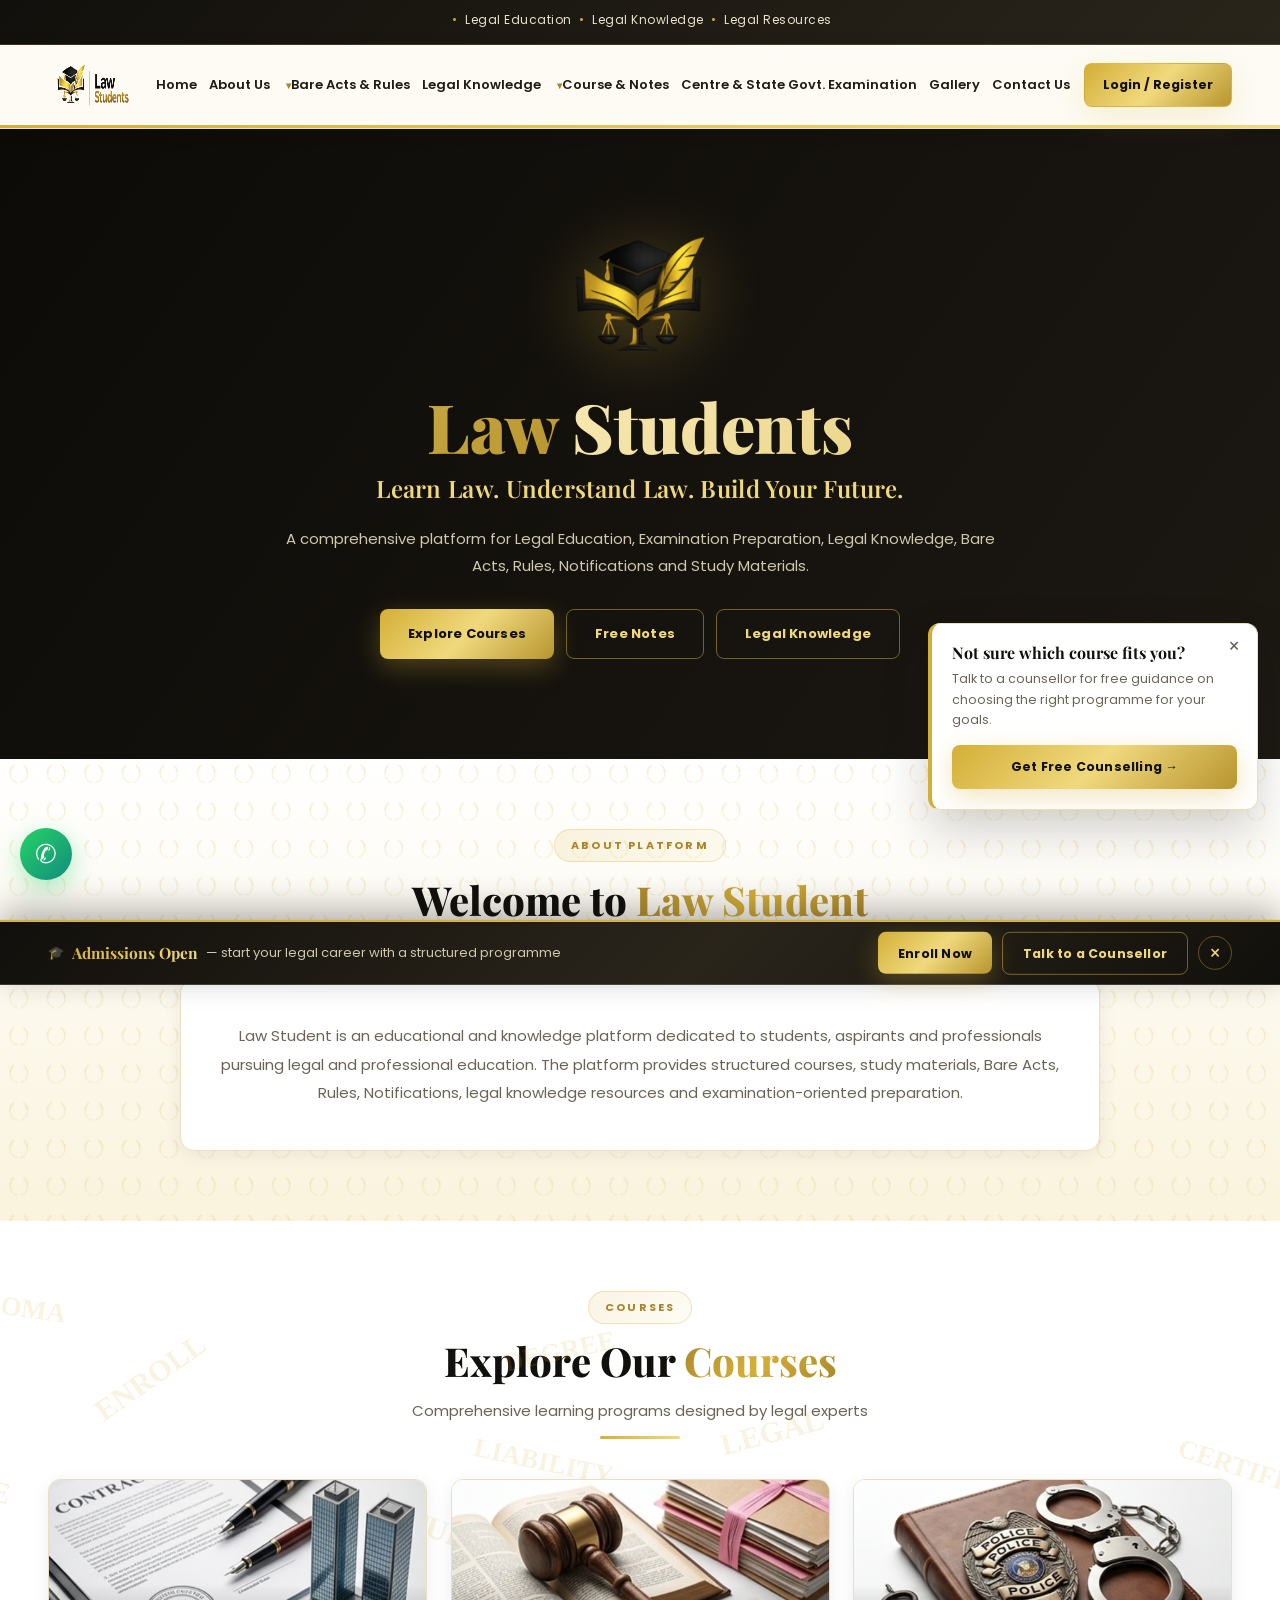
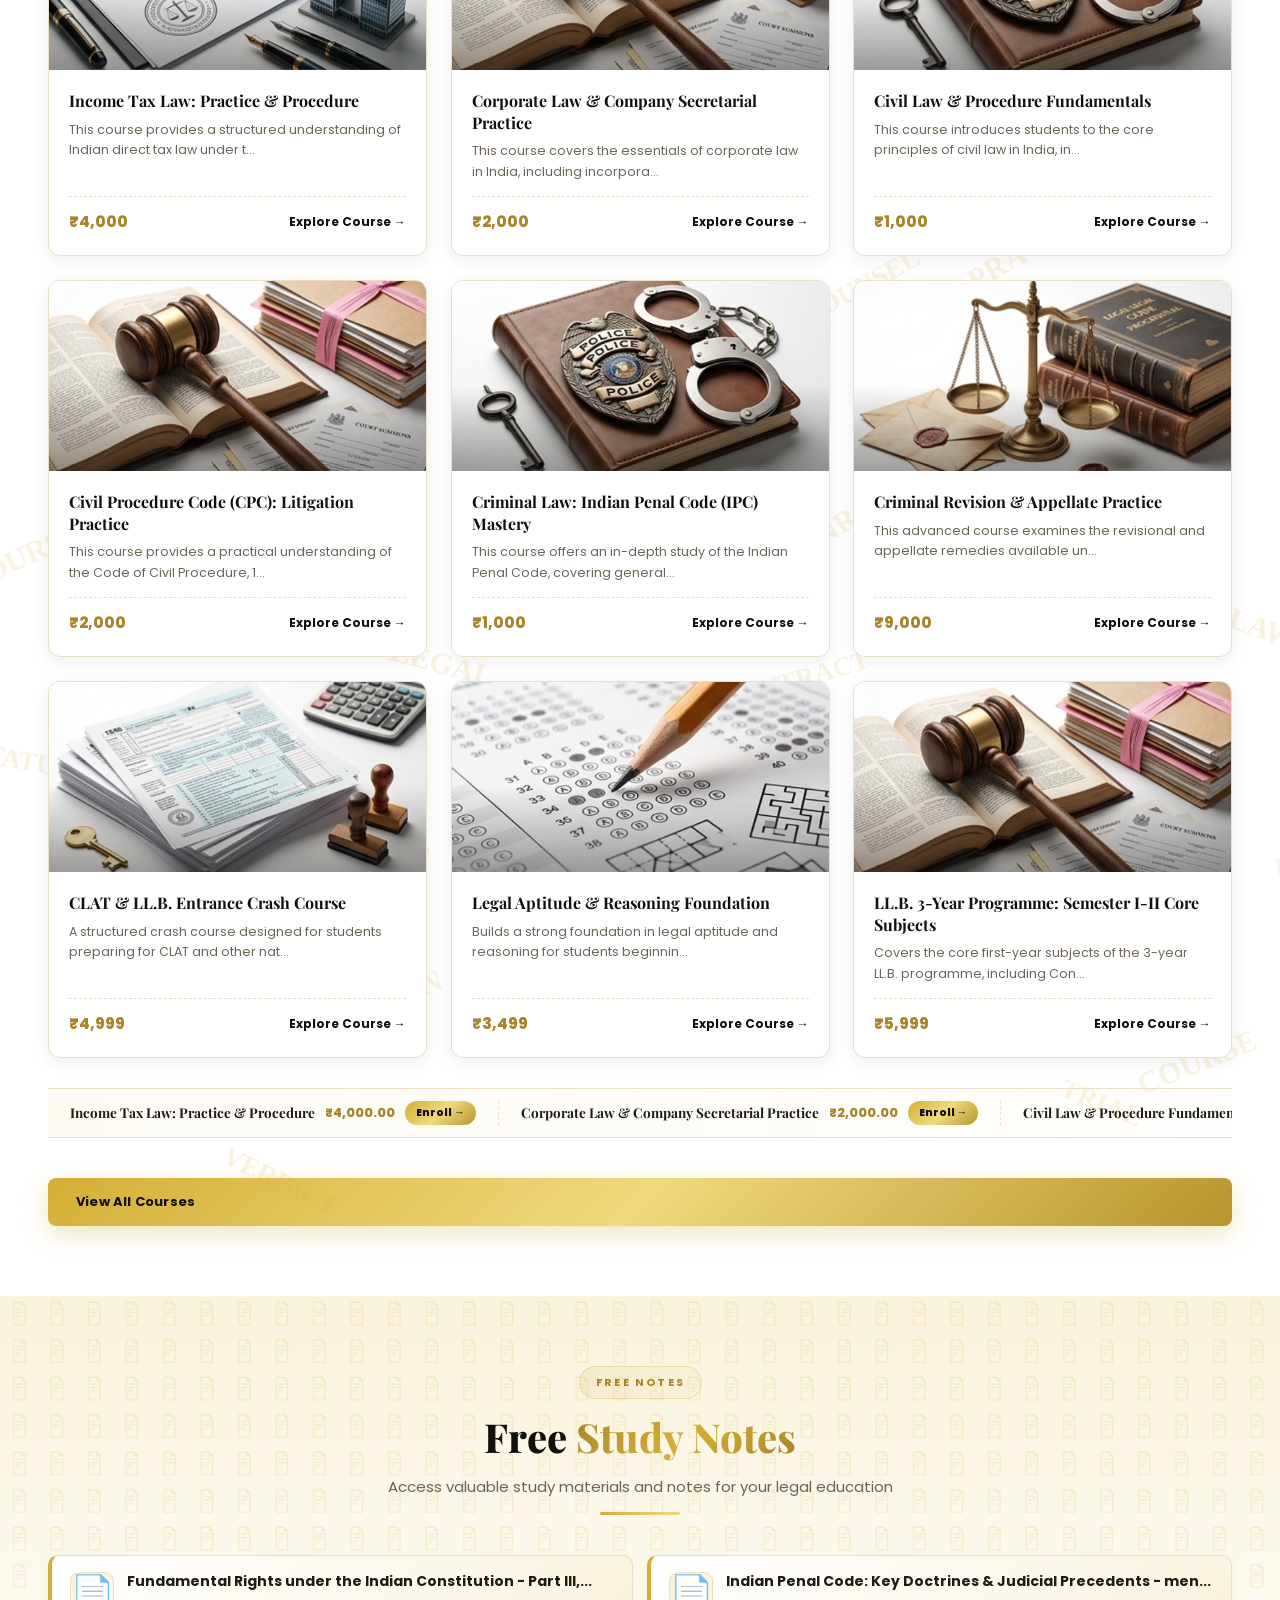
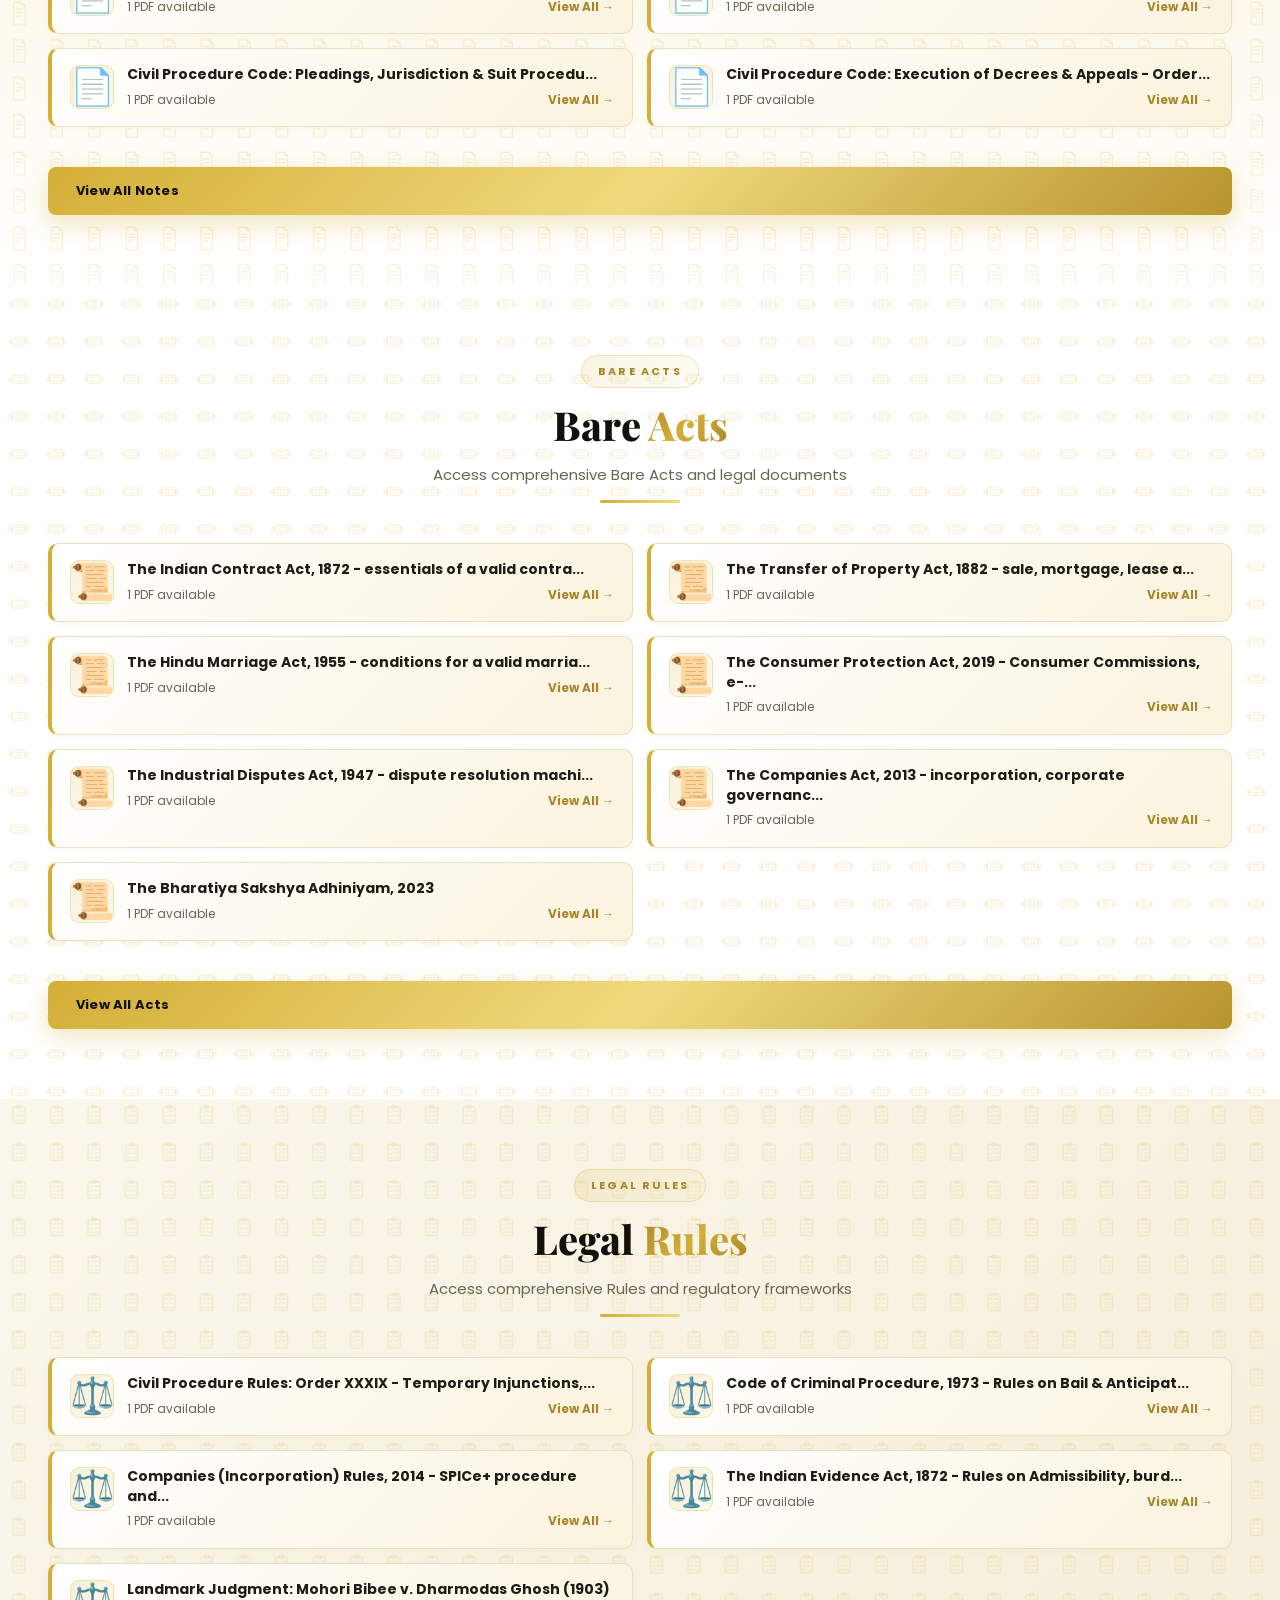
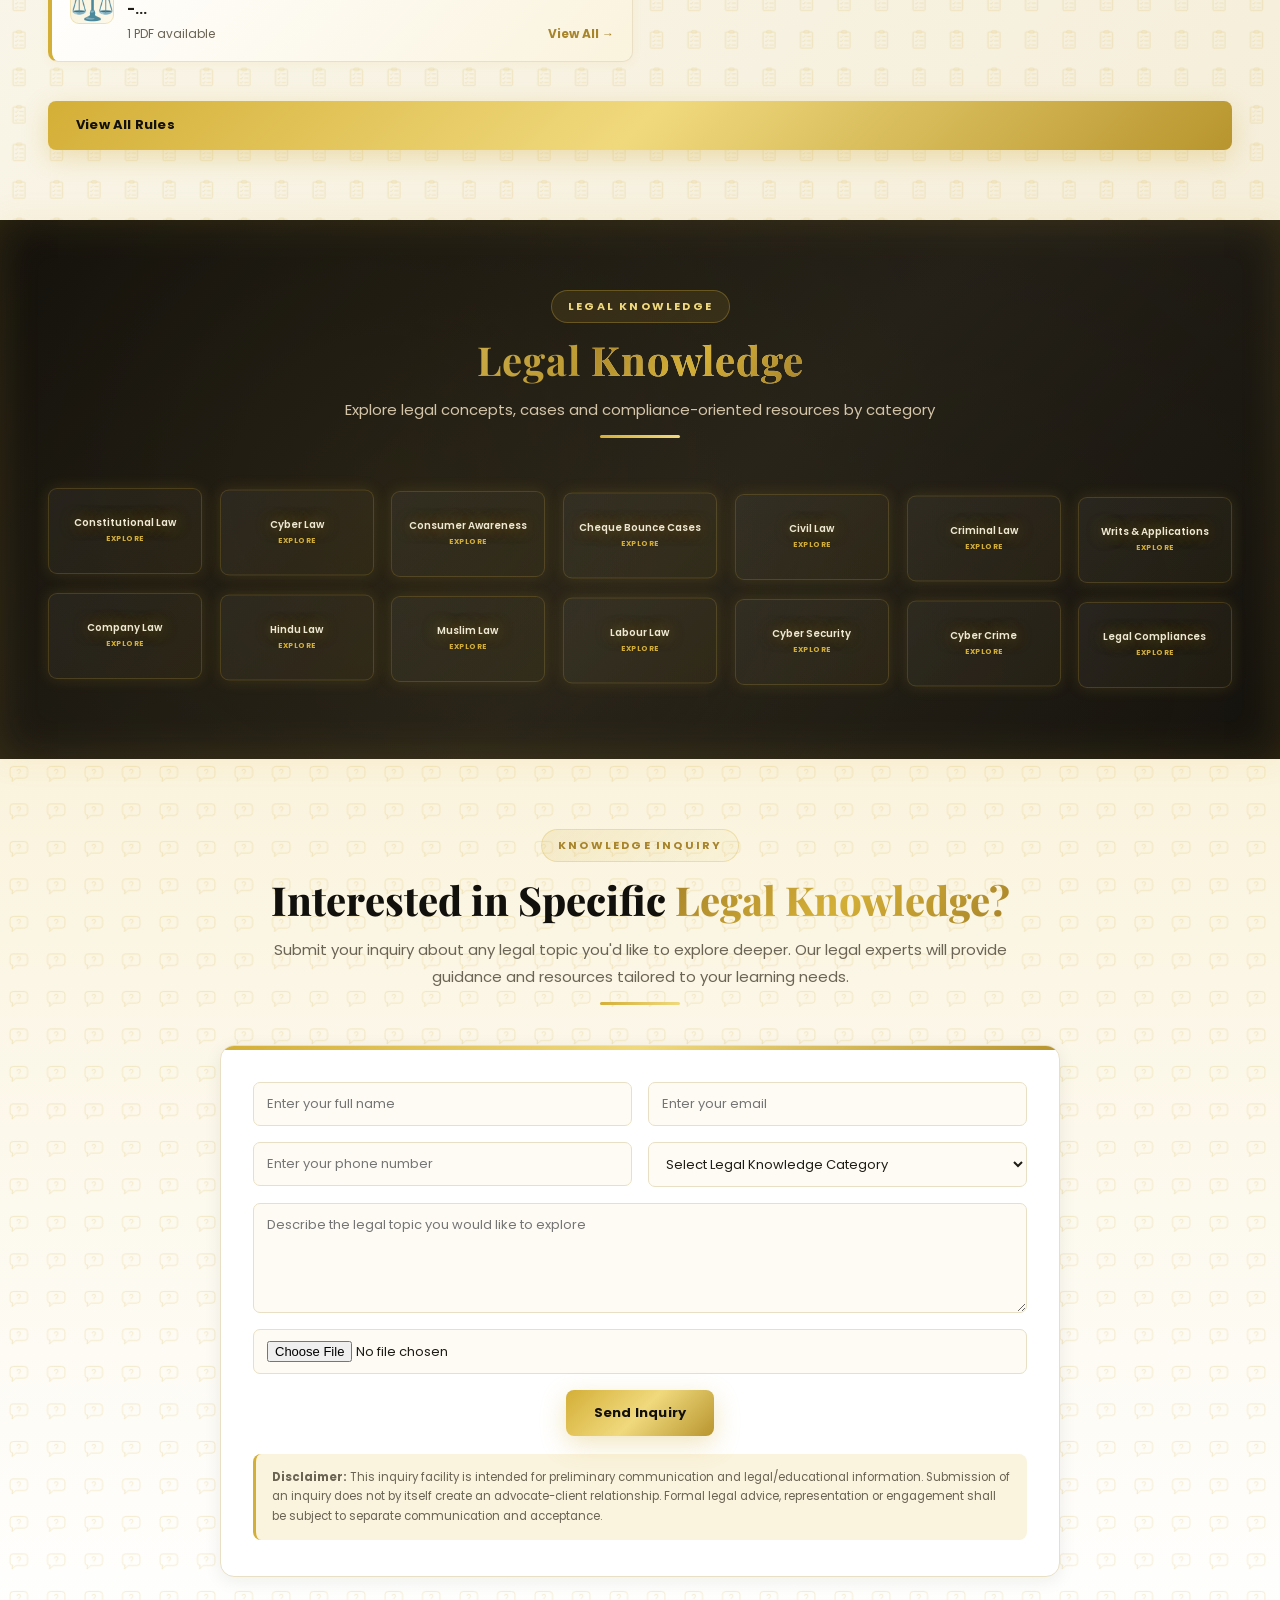
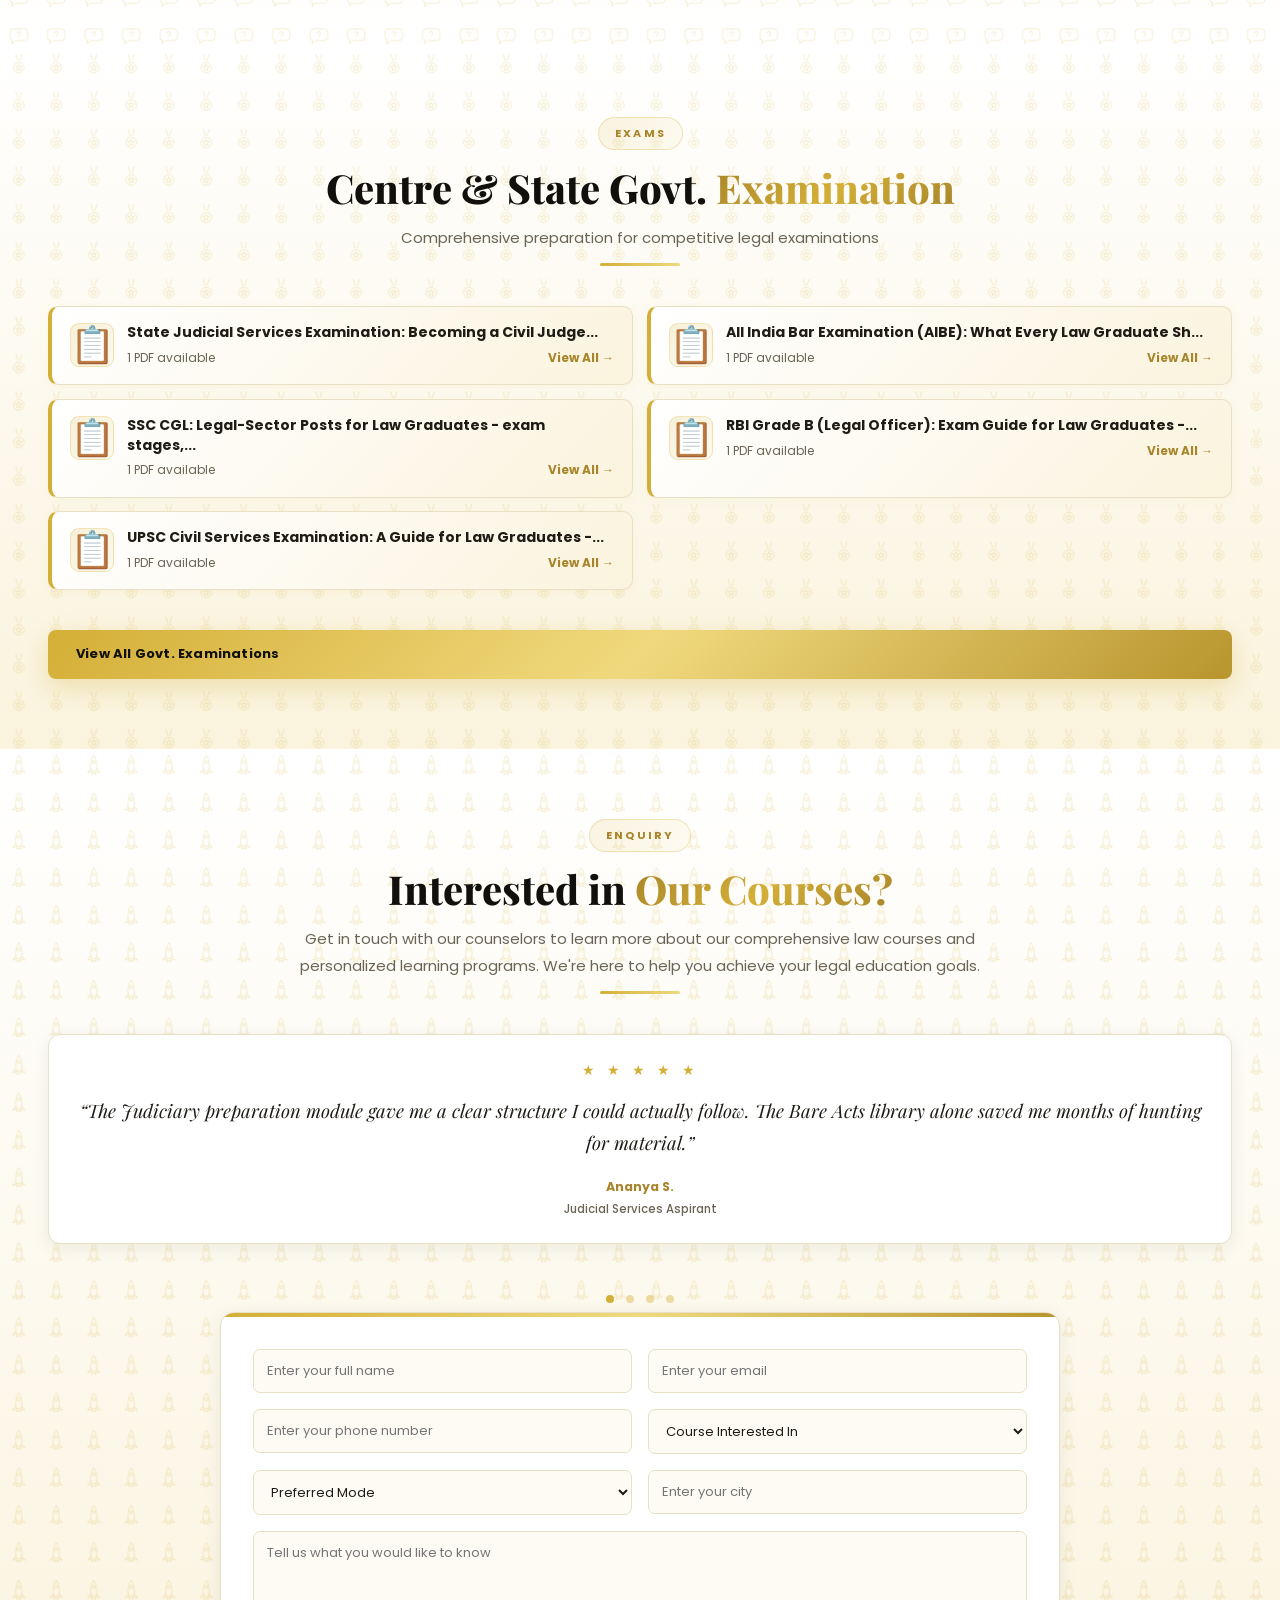
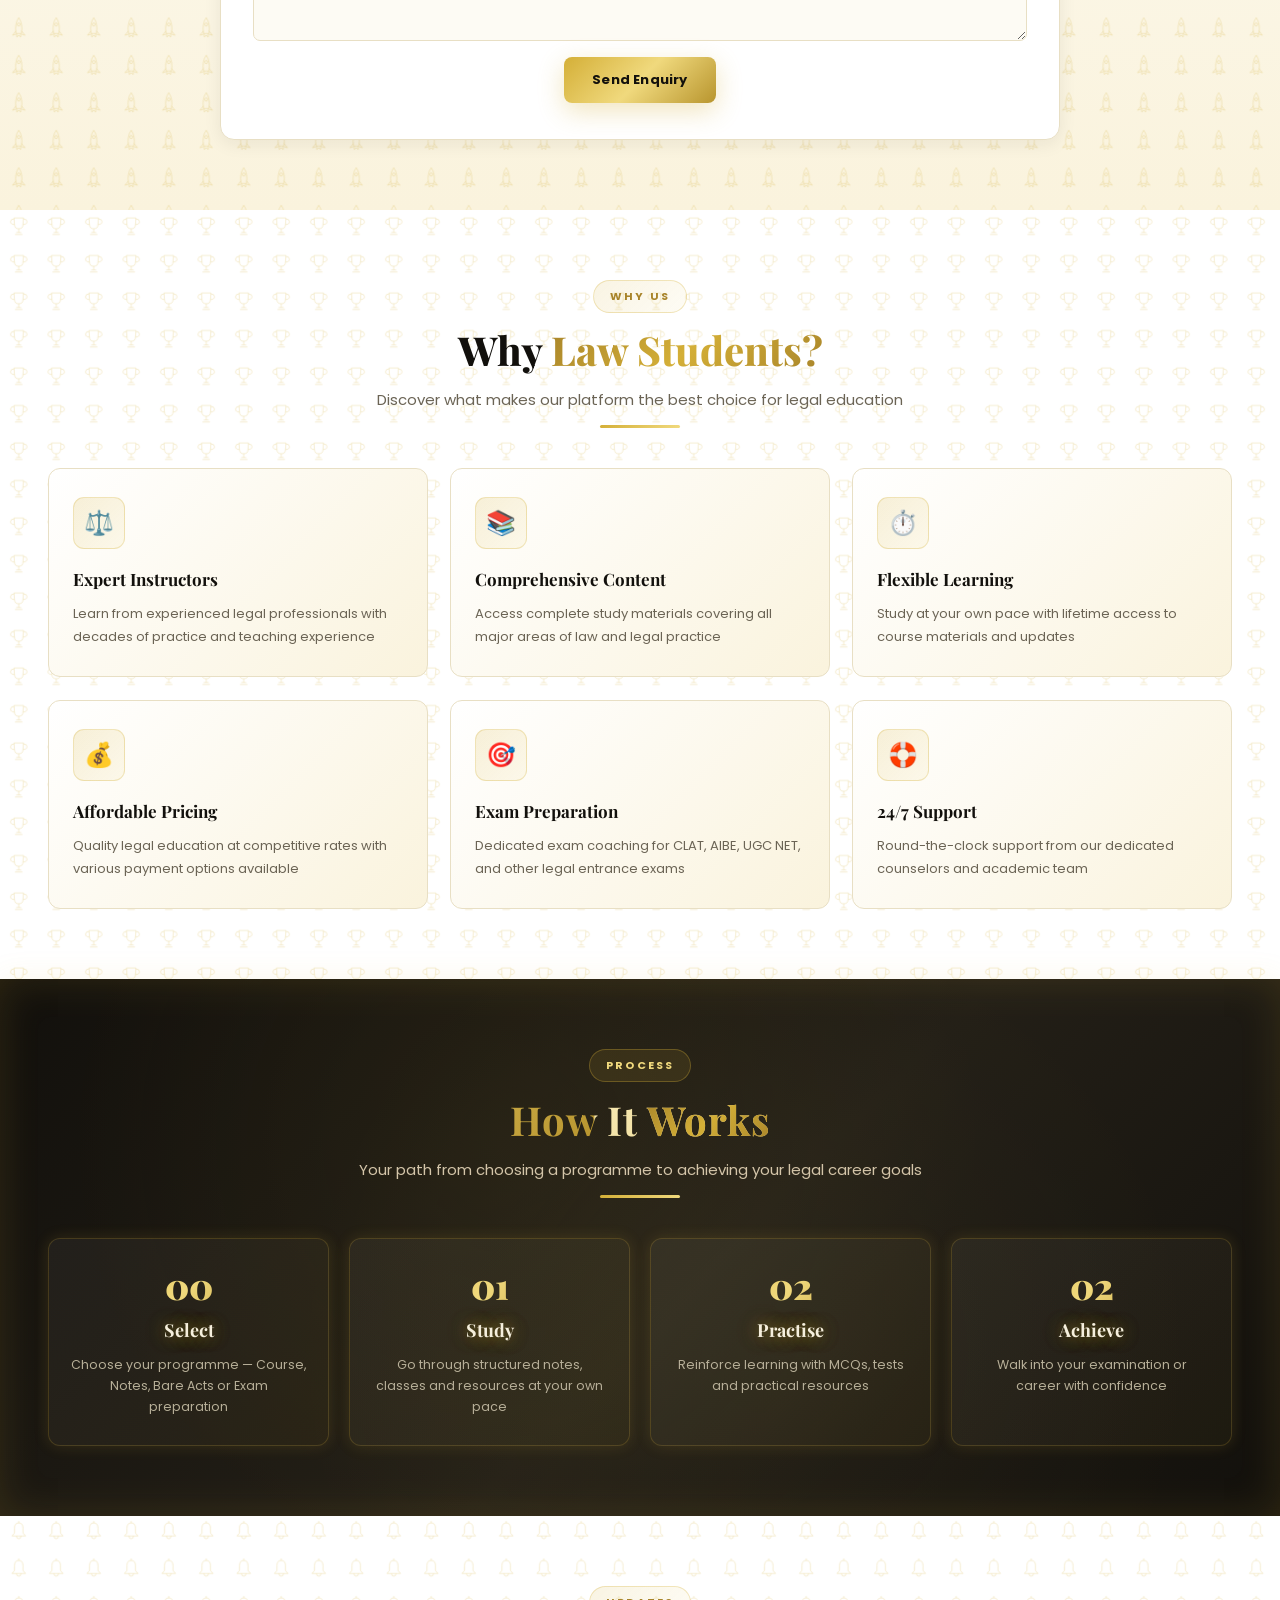
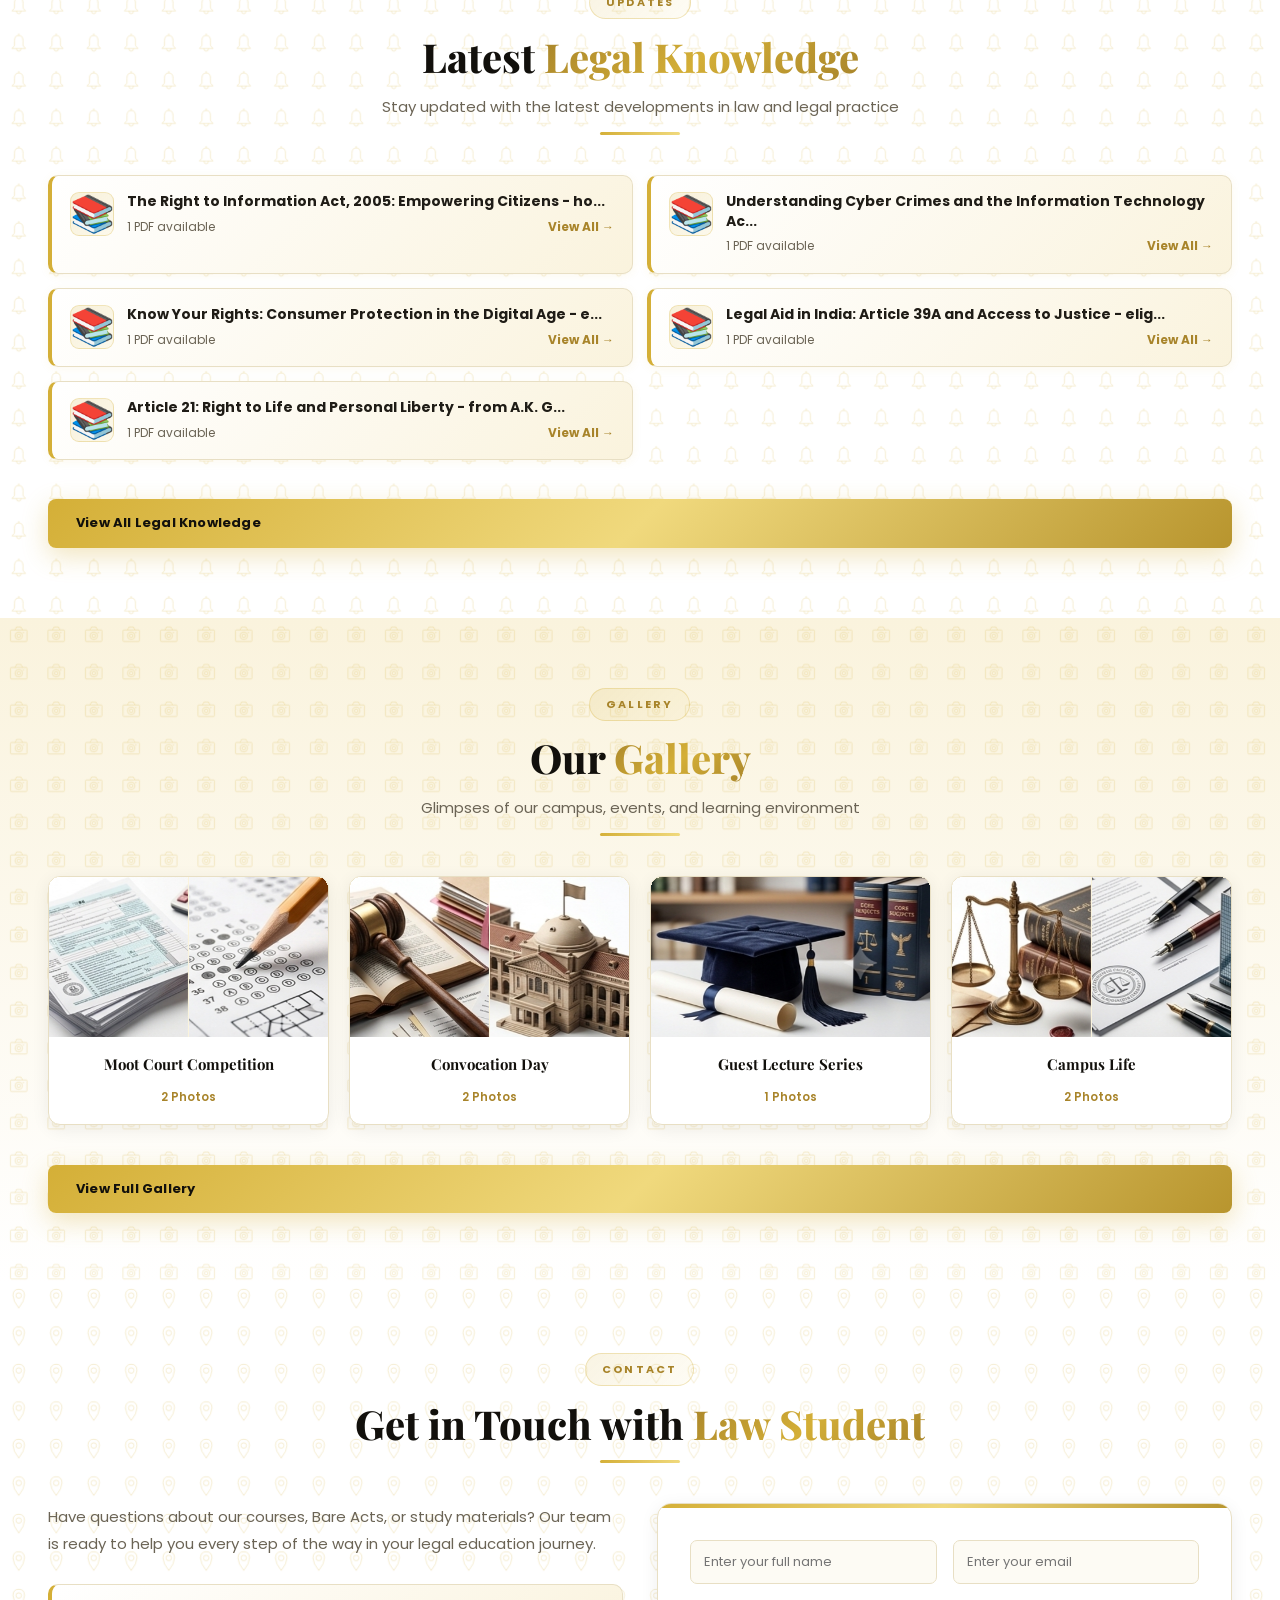
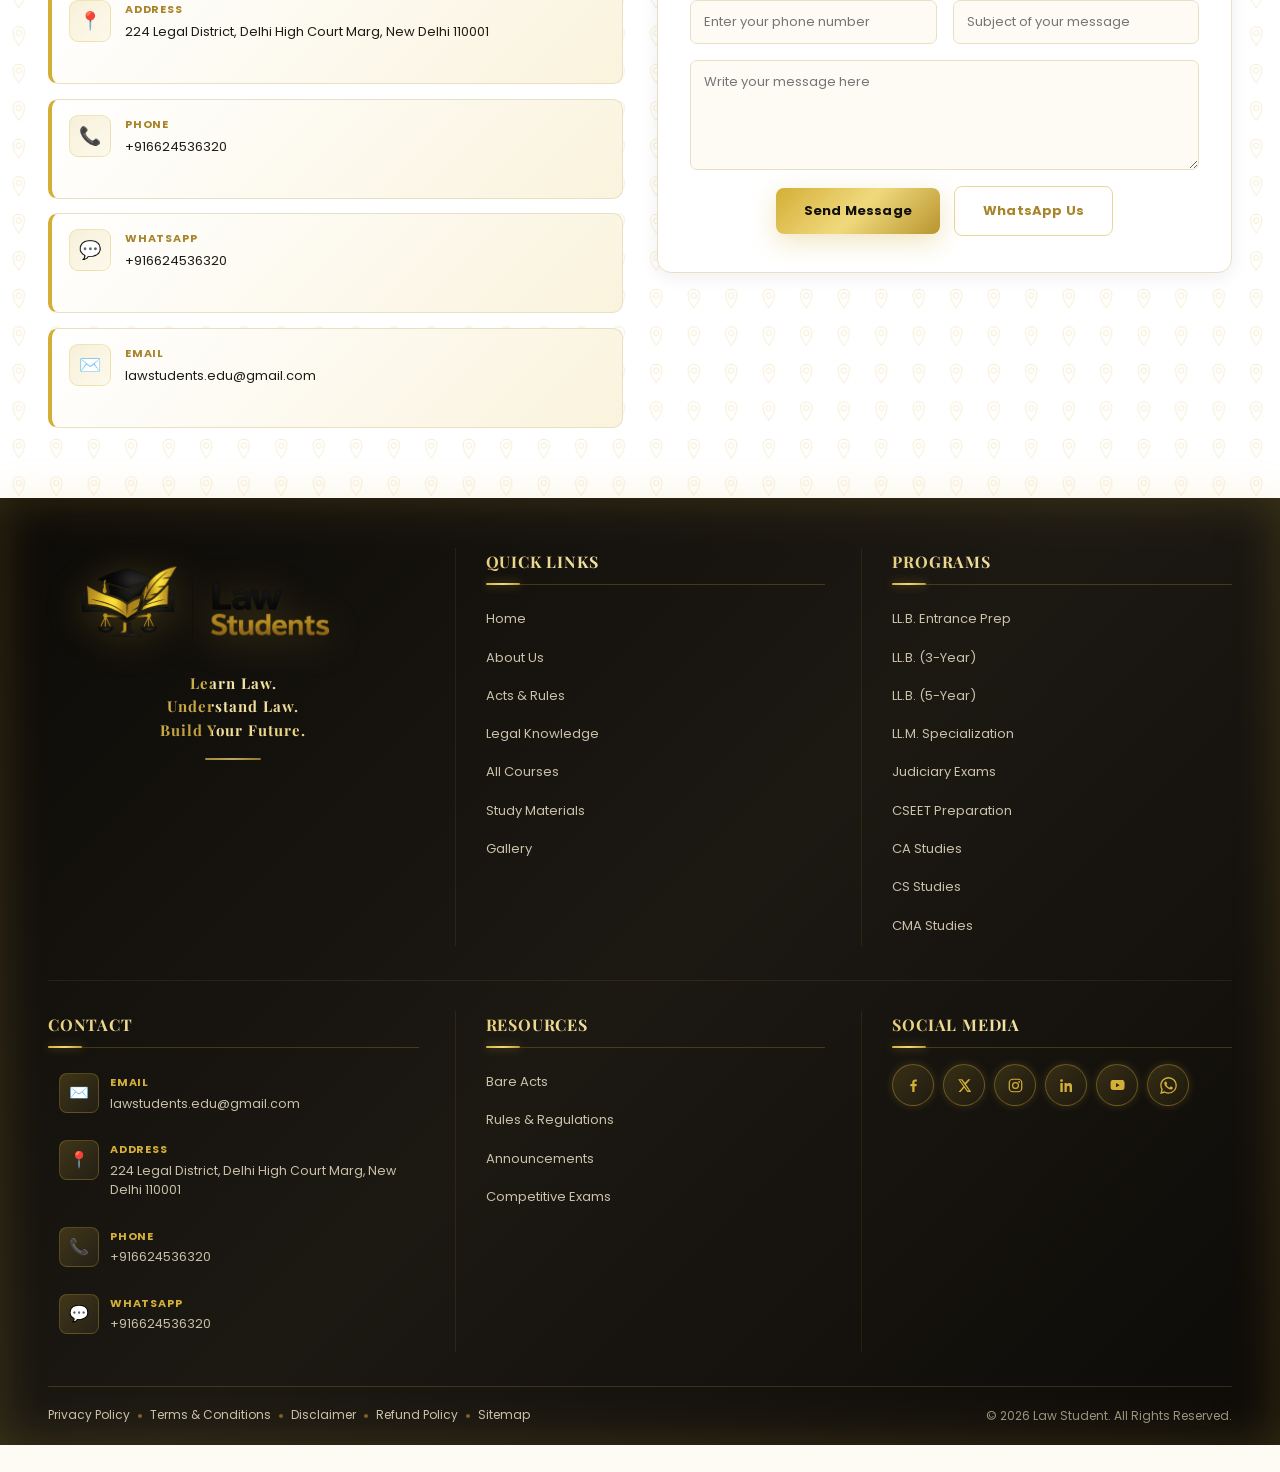
==== commit 03883c9c: "mnb" ====
--- a/index.html
+++ b/index.html
@@ -52,8 +52,8 @@
   pointer-events:none;animation:floatOrb 16s ease-in-out infinite,floatVertical 8s ease-in-out infinite;
   width:160px;height:160px;border-radius:50%;right:8%;top:12%;left:auto;
 }
-.kn-section::before{background-image:url('data:image/svg+xml;utf8,<svg xmlns="http://www.w3.org/2000/svg" viewBox="0 0 1200 600" preserveAspectRatio="xMidYMid slice"><defs><pattern id="scales" x="0" y="0" width="150" height="150" patternUnits="userSpaceOnUse"><g stroke="%23d4af37" stroke-width="0.5" fill="none" opacity="0.55"><circle cx="75" cy="50" r="20"/><path d="M75,70 L60,90 M75,70 L90,90"/><line x1="60" y1="90" x2="90" y2="90"/></g></pattern></defs><rect width="1200" height="600" fill="none"/><rect width="1200" height="600" fill="url(%23scales)"/></svg>');background-size:150px 150px;animation:patternDrift 20s linear infinite}
-.how-section::before{background-image:url('data:image/svg+xml;utf8,<svg xmlns="http://www.w3.org/2000/svg" viewBox="0 0 1000 500" preserveAspectRatio="xMidYMid slice"><defs><pattern id="pillars" x="0" y="0" width="200" height="200" patternUnits="userSpaceOnUse"><g stroke="%23d4af37" stroke-width="1" fill="none" opacity="0.12"><rect x="80" y="20" width="40" height="150"/><path d="M70,170 L130,170 L130,180 L70,180 Z"/><path d="M70,30 L130,30 L130,20 L70,20 Z"/></g></pattern></defs><rect width="1000" height="500" fill="url(%23pillars)"/></svg>');background-size:200px 200px}
+.kn-section::before{background-image:url('data:image/svg+xml;utf8,<svg xmlns="http://www.w3.org/2000/svg" viewBox="0 0 1200 600" preserveAspectRatio="xMidYMid slice"><defs><pattern id="scales" x="0" y="0" width="150" height="150" patternUnits="userSpaceOnUse"><g stroke="%23d4af37" stroke-width="0.5" fill="none" opacity="0.47"><circle cx="75" cy="50" r="20"/><path d="M75,70 L60,90 M75,70 L90,90"/><line x1="60" y1="90" x2="90" y2="90"/></g></pattern></defs><rect width="1200" height="600" fill="none"/><rect width="1200" height="600" fill="url(%23scales)"/></svg>');background-size:150px 150px;animation:patternDrift 20s linear infinite}
+.how-section::before{background-image:url('data:image/svg+xml;utf8,<svg xmlns="http://www.w3.org/2000/svg" viewBox="0 0 1000 500" preserveAspectRatio="xMidYMid slice"><defs><pattern id="pillars" x="0" y="0" width="200" height="200" patternUnits="userSpaceOnUse"><g stroke="%23d4af37" stroke-width="1" fill="none" opacity="0.10"><rect x="80" y="20" width="40" height="150"/><path d="M70,170 L130,170 L130,180 L70,180 Z"/><path d="M70,30 L130,30 L130,20 L70,20 Z"/></g></pattern></defs><rect width="1000" height="500" fill="url(%23pillars)"/></svg>');background-size:200px 200px}
 .site-footer::before{background-image:none !important;display:none !important}
 
 /* ---------- PRELOADER ---------- */
@@ -317,7 +317,7 @@
 
 /* ---------- ABOUT ---------- */
 .about-section{background:transparent;position:relative;overflow:hidden}
-.about-section::before{content:'';position:absolute;inset:0;background-image:url('data:image/svg+xml;utf8,<svg xmlns="http://www.w3.org/2000/svg" viewBox="0 0 1200 600" preserveAspectRatio="xMidYMid slice"><defs><pattern id="laurel" x="0" y="0" width="150" height="150" patternUnits="userSpaceOnUse"><g stroke="%23d4af37" stroke-width="2" fill="none" opacity="0.54"><path d="M70,95 Q42,88 40,60 Q39,38 55,25"/><path d="M80,95 Q108,88 110,60 Q111,38 95,25"/><path d="M45,52 L36,48 M48,44 L39,40 M52,36 L44,31 M57,29 L50,24"/><path d="M105,52 L114,48 M102,44 L111,40 M98,36 L106,31 M93,29 L100,24"/></g></pattern></defs><rect width="1200" height="600" fill="url(%23laurel)"/></svg>');background-size:150px 150px;opacity:1;pointer-events:none;z-index:0}
+.about-section::before{content:'';position:absolute;inset:0;background-image:url('data:image/svg+xml;utf8,<svg xmlns="http://www.w3.org/2000/svg" viewBox="0 0 1200 600" preserveAspectRatio="xMidYMid slice"><defs><pattern id="laurel" x="0" y="0" width="150" height="150" patternUnits="userSpaceOnUse"><g stroke="%23d4af37" stroke-width="2" fill="none" opacity="0.46"><path d="M70,95 Q42,88 40,60 Q39,38 55,25"/><path d="M80,95 Q108,88 110,60 Q111,38 95,25"/><path d="M45,52 L36,48 M48,44 L39,40 M52,36 L44,31 M57,29 L50,24"/><path d="M105,52 L114,48 M102,44 L111,40 M98,36 L106,31 M93,29 L100,24"/></g></pattern></defs><rect width="1200" height="600" fill="url(%23laurel)"/></svg>');background-size:150px 150px;opacity:1;pointer-events:none;z-index:0}
 .about-section .wrap{position:relative;z-index:1}
 .about-section::after{
   content:'';position:absolute;inset:0;z-index:-1;
@@ -334,7 +334,7 @@
 
 /* ---------- COURSE CARDS ---------- */
 .courses-section{background:var(--white);position:relative;overflow:hidden}
-.courses-section::after{content:'';position:absolute;inset:0;background-image:url('data:image/svg+xml;utf8,<svg xmlns="http://www.w3.org/2000/svg" viewBox="0 0 1200 1000" preserveAspectRatio="xMidYMid slice"><text x="50" y="80" font-family="Playfair Display,serif" font-size="18" font-weight="600" fill="%23d4af37" opacity="0.18" transform="rotate(-25 50 80)">LAW</text><text x="150" y="150" font-family="Playfair Display,serif" font-size="18" font-weight="600" fill="%23d4af37" opacity="0.18" transform="rotate(15 150 150)">COURSE</text><text x="280" y="120" font-family="Playfair Display,serif" font-size="18" font-weight="600" fill="%23d4af37" opacity="0.18" transform="rotate(-35 280 120)">ENROLL</text><text x="450" y="180" font-family="Playfair Display,serif" font-size="18" font-weight="600" fill="%23d4af37" opacity="0.18" transform="rotate(20 450 180)">STUDY</text><text x="650" y="140" font-family="Playfair Display,serif" font-size="18" font-weight="600" fill="%23d4af37" opacity="0.18" transform="rotate(-15 650 140)">LEGAL</text><text x="850" y="200" font-family="Playfair Display,serif" font-size="18" font-weight="600" fill="%23d4af37" opacity="0.18" transform="rotate(30 850 200)">EDUCATION</text><text x="1050" y="100" font-family="Playfair Display,serif" font-size="18" font-weight="600" fill="%23d4af37" opacity="0.18" transform="rotate(-22 1050 100)">LAW</text><text x="100" y="320" font-family="Playfair Display,serif" font-size="18" font-weight="600" fill="%23d4af37" opacity="0.18" transform="rotate(25 100 320)">KNOWLEDGE</text><text x="320" y="380" font-family="Playfair Display,serif" font-size="18" font-weight="600" fill="%23d4af37" opacity="0.18" transform="rotate(-20 320 380)">MASTER</text><text x="550" y="350" font-family="Playfair Display,serif" font-size="18" font-weight="600" fill="%23d4af37" opacity="0.18" transform="rotate(18 550 350)">LEARN</text><text x="800" y="400" font-family="Playfair Display,serif" font-size="18" font-weight="600" fill="%23d4af37" opacity="0.18" transform="rotate(-30 800 400)">PRACTICE</text><text x="1000" y="320" font-family="Playfair Display,serif" font-size="18" font-weight="600" fill="%23d4af37" opacity="0.18" transform="rotate(22 1000 320)">EXAM</text><text x="200" y="580" font-family="Playfair Display,serif" font-size="18" font-weight="600" fill="%23d4af37" opacity="0.18" transform="rotate(-25 200 580)">COURSE</text><text x="450" y="620" font-family="Playfair Display,serif" font-size="18" font-weight="600" fill="%23d4af37" opacity="0.18" transform="rotate(15 450 620)">LEGAL</text><text x="700" y="560" font-family="Playfair Display,serif" font-size="18" font-weight="600" fill="%23d4af37" opacity="0.18" transform="rotate(-35 700 560)">ENROLL</text><text x="950" y="600" font-family="Playfair Display,serif" font-size="18" font-weight="600" fill="%23d4af37" opacity="0.18" transform="rotate(20 950 600)">LAW</text><text x="120" y="780" font-family="Playfair Display,serif" font-size="18" font-weight="600" fill="%23d4af37" opacity="0.18" transform="rotate(28 120 780)">STUDY</text><text x="380" y="850" font-family="Playfair Display,serif" font-size="18" font-weight="600" fill="%23d4af37" opacity="0.18" transform="rotate(-18 380 850)">EDUCATION</text><text x="650" y="800" font-family="Playfair Display,serif" font-size="18" font-weight="600" fill="%23d4af37" opacity="0.18" transform="rotate(25 650 800)">LEGAL</text><text x="900" y="880" font-family="Playfair Display,serif" font-size="18" font-weight="600" fill="%23d4af37" opacity="0.18" transform="rotate(-22 900 880)">COURSE</text><text x="280" y="250" font-family="Playfair Display,serif" font-size="18" font-weight="600" fill="%23d4af37" opacity="0.18" transform="rotate(12 280 250)">LAW</text><text x="750" y="280" font-family="Playfair Display,serif" font-size="18" font-weight="600" fill="%23d4af37" opacity="0.18" transform="rotate(-28 750 280)">ENROLL</text><text x="400" y="720" font-family="Playfair Display,serif" font-size="18" font-weight="600" fill="%23d4af37" opacity="0.18" transform="rotate(18 400 720)">MASTER</text><text x="850" y="750" font-family="Playfair Display,serif" font-size="18" font-weight="600" fill="%23d4af37" opacity="0.18" transform="rotate(-15 850 750)">LEARN</text><text x="180" y="50" font-family="Playfair Display,serif" font-size="16" font-weight="600" fill="%23d4af37" opacity="0.18" transform="rotate(8 180 50)">DIPLOMA</text><text x="520" y="90" font-family="Playfair Display,serif" font-size="16" font-weight="600" fill="%23d4af37" opacity="0.18" transform="rotate(-12 520 90)">DEGREE</text><text x="920" y="140" font-family="Playfair Display,serif" font-size="16" font-weight="600" fill="%23d4af37" opacity="0.18" transform="rotate(18 920 140)">CERTIFICATE</text><text x="350" y="220" font-family="Playfair Display,serif" font-size="16" font-weight="600" fill="%23d4af37" opacity="0.18" transform="rotate(-22 350 220)">SCHOLAR</text><text x="600" y="290" font-family="Playfair Display,serif" font-size="16" font-weight="600" fill="%23d4af37" opacity="0.18" transform="rotate(24 600 290)">ACADEMIC</text><text x="1100" y="240" font-family="Playfair Display,serif" font-size="16" font-weight="600" fill="%23d4af37" opacity="0.18" transform="rotate(-8 1100 240)">JUSTICE</text><text x="80" y="450" font-family="Playfair Display,serif" font-size="16" font-weight="600" fill="%23d4af37" opacity="0.18" transform="rotate(16 80 450)">ATTORNEY</text><text x="500" y="480" font-family="Playfair Display,serif" font-size="16" font-weight="600" fill="%23d4af37" opacity="0.18" transform="rotate(-26 500 480)">ADVOCATE</text><text x="800" y="520" font-family="Playfair Display,serif" font-size="16" font-weight="600" fill="%23d4af37" opacity="0.18" transform="rotate(14 800 520)">BARRISTER</text><text x="1000" y="460" font-family="Playfair Display,serif" font-size="16" font-weight="600" fill="%23d4af37" opacity="0.18" transform="rotate(-20 1000 460)">COURT</text><text x="200" y="680" font-family="Playfair Display,serif" font-size="16" font-weight="600" fill="%23d4af37" opacity="0.18" transform="rotate(10 200 680)">STATUTE</text><text x="550" y="750" font-family="Playfair Display,serif" font-size="16" font-weight="600" fill="%23d4af37" opacity="0.18" transform="rotate(-32 550 750)">EVIDENCE</text><text x="850" y="880" font-family="Playfair Display,serif" font-size="16" font-weight="600" fill="%23d4af37" opacity="0.18" transform="rotate(22 850 880)">TRIAL</text><text x="1050" y="920" font-family="Playfair Display,serif" font-size="16" font-weight="600" fill="%23d4af37" opacity="0.18" transform="rotate(-14 1050 920)">APPEAL</text><text x="350" y="920" font-family="Playfair Display,serif" font-size="16" font-weight="600" fill="%23d4af37" opacity="0.18" transform="rotate(26 350 920)">VERDICT</text><text x="650" y="650" font-family="Playfair Display,serif" font-size="16" font-weight="600" fill="%23d4af37" opacity="0.18" transform="rotate(-16 650 650)">CONTRACT</text><text x="250" y="350" font-family="Playfair Display,serif" font-size="16" font-weight="600" fill="%23d4af37" opacity="0.18" transform="rotate(20 250 350)">RIGHTS</text><text x="900" y="340" font-family="Playfair Display,serif" font-size="16" font-weight="600" fill="%23d4af37" opacity="0.18" transform="rotate(-24 900 340)">DUTY</text><text x="500" y="140" font-family="Playfair Display,serif" font-size="16" font-weight="600" fill="%23d4af37" opacity="0.18" transform="rotate(12 500 140)">LIABILITY</text><text x="1100" y="520" font-family="Playfair Display,serif" font-size="16" font-weight="600" fill="%23d4af37" opacity="0.18" transform="rotate(-18 1100 520)">COMPLIANCE</text><text x="100" y="600" font-family="Playfair Display,serif" font-size="16" font-weight="600" fill="%23d4af37" opacity="0.18" transform="rotate(14 100 600)">LITIGATION</text><text x="700" y="420" font-family="Playfair Display,serif" font-size="16" font-weight="600" fill="%23d4af37" opacity="0.18" transform="rotate(-28 700 420)">COUNSEL</text><text x="350" y="500" font-family="Playfair Display,serif" font-size="16" font-weight="600" fill="%23d4af37" opacity="0.18" transform="rotate(22 350 500)">JUDGE</text><text x="980" y="750" font-family="Playfair Display,serif" font-size="16" font-weight="600" fill="%23d4af37" opacity="0.18" transform="rotate(-10 980 750)">PROFESSOR</text><text x="40" y="260" font-family="Playfair Display,serif" font-size="16" font-weight="600" fill="%23d4af37" opacity="0.18" transform="rotate(24 40 260)">LECTURE</text></svg>');background-size:100% 100%;pointer-events:none;z-index:0}
+.courses-section::after{content:'';position:absolute;inset:0;background-image:url('data:image/svg+xml;utf8,<svg xmlns="http://www.w3.org/2000/svg" viewBox="0 0 1200 1000" preserveAspectRatio="xMidYMid slice"><text x="50" y="80" font-family="Playfair Display,serif" font-size="18" font-weight="600" fill="%23d4af37" opacity="0.15" transform="rotate(-25 50 80)">LAW</text><text x="150" y="150" font-family="Playfair Display,serif" font-size="18" font-weight="600" fill="%23d4af37" opacity="0.15" transform="rotate(15 150 150)">COURSE</text><text x="280" y="120" font-family="Playfair Display,serif" font-size="18" font-weight="600" fill="%23d4af37" opacity="0.15" transform="rotate(-35 280 120)">ENROLL</text><text x="450" y="180" font-family="Playfair Display,serif" font-size="18" font-weight="600" fill="%23d4af37" opacity="0.15" transform="rotate(20 450 180)">STUDY</text><text x="650" y="140" font-family="Playfair Display,serif" font-size="18" font-weight="600" fill="%23d4af37" opacity="0.15" transform="rotate(-15 650 140)">LEGAL</text><text x="850" y="200" font-family="Playfair Display,serif" font-size="18" font-weight="600" fill="%23d4af37" opacity="0.15" transform="rotate(30 850 200)">EDUCATION</text><text x="1050" y="100" font-family="Playfair Display,serif" font-size="18" font-weight="600" fill="%23d4af37" opacity="0.15" transform="rotate(-22 1050 100)">LAW</text><text x="100" y="320" font-family="Playfair Display,serif" font-size="18" font-weight="600" fill="%23d4af37" opacity="0.15" transform="rotate(25 100 320)">KNOWLEDGE</text><text x="320" y="380" font-family="Playfair Display,serif" font-size="18" font-weight="600" fill="%23d4af37" opacity="0.15" transform="rotate(-20 320 380)">MASTER</text><text x="550" y="350" font-family="Playfair Display,serif" font-size="18" font-weight="600" fill="%23d4af37" opacity="0.15" transform="rotate(18 550 350)">LEARN</text><text x="800" y="400" font-family="Playfair Display,serif" font-size="18" font-weight="600" fill="%23d4af37" opacity="0.15" transform="rotate(-30 800 400)">PRACTICE</text><text x="1000" y="320" font-family="Playfair Display,serif" font-size="18" font-weight="600" fill="%23d4af37" opacity="0.15" transform="rotate(22 1000 320)">EXAM</text><text x="200" y="580" font-family="Playfair Display,serif" font-size="18" font-weight="600" fill="%23d4af37" opacity="0.15" transform="rotate(-25 200 580)">COURSE</text><text x="450" y="620" font-family="Playfair Display,serif" font-size="18" font-weight="600" fill="%23d4af37" opacity="0.15" transform="rotate(15 450 620)">LEGAL</text><text x="700" y="560" font-family="Playfair Display,serif" font-size="18" font-weight="600" fill="%23d4af37" opacity="0.15" transform="rotate(-35 700 560)">ENROLL</text><text x="950" y="600" font-family="Playfair Display,serif" font-size="18" font-weight="600" fill="%23d4af37" opacity="0.15" transform="rotate(20 950 600)">LAW</text><text x="120" y="780" font-family="Playfair Display,serif" font-size="18" font-weight="600" fill="%23d4af37" opacity="0.15" transform="rotate(28 120 780)">STUDY</text><text x="380" y="850" font-family="Playfair Display,serif" font-size="18" font-weight="600" fill="%23d4af37" opacity="0.15" transform="rotate(-18 380 850)">EDUCATION</text><text x="650" y="800" font-family="Playfair Display,serif" font-size="18" font-weight="600" fill="%23d4af37" opacity="0.15" transform="rotate(25 650 800)">LEGAL</text><text x="900" y="880" font-family="Playfair Display,serif" font-size="18" font-weight="600" fill="%23d4af37" opacity="0.15" transform="rotate(-22 900 880)">COURSE</text><text x="280" y="250" font-family="Playfair Display,serif" font-size="18" font-weight="600" fill="%23d4af37" opacity="0.15" transform="rotate(12 280 250)">LAW</text><text x="750" y="280" font-family="Playfair Display,serif" font-size="18" font-weight="600" fill="%23d4af37" opacity="0.15" transform="rotate(-28 750 280)">ENROLL</text><text x="400" y="720" font-family="Playfair Display,serif" font-size="18" font-weight="600" fill="%23d4af37" opacity="0.15" transform="rotate(18 400 720)">MASTER</text><text x="850" y="750" font-family="Playfair Display,serif" font-size="18" font-weight="600" fill="%23d4af37" opacity="0.15" transform="rotate(-15 850 750)">LEARN</text><text x="180" y="50" font-family="Playfair Display,serif" font-size="16" font-weight="600" fill="%23d4af37" opacity="0.15" transform="rotate(8 180 50)">DIPLOMA</text><text x="520" y="90" font-family="Playfair Display,serif" font-size="16" font-weight="600" fill="%23d4af37" opacity="0.15" transform="rotate(-12 520 90)">DEGREE</text><text x="920" y="140" font-family="Playfair Display,serif" font-size="16" font-weight="600" fill="%23d4af37" opacity="0.15" transform="rotate(18 920 140)">CERTIFICATE</text><text x="350" y="220" font-family="Playfair Display,serif" font-size="16" font-weight="600" fill="%23d4af37" opacity="0.15" transform="rotate(-22 350 220)">SCHOLAR</text><text x="600" y="290" font-family="Playfair Display,serif" font-size="16" font-weight="600" fill="%23d4af37" opacity="0.15" transform="rotate(24 600 290)">ACADEMIC</text><text x="1100" y="240" font-family="Playfair Display,serif" font-size="16" font-weight="600" fill="%23d4af37" opacity="0.15" transform="rotate(-8 1100 240)">JUSTICE</text><text x="80" y="450" font-family="Playfair Display,serif" font-size="16" font-weight="600" fill="%23d4af37" opacity="0.15" transform="rotate(16 80 450)">ATTORNEY</text><text x="500" y="480" font-family="Playfair Display,serif" font-size="16" font-weight="600" fill="%23d4af37" opacity="0.15" transform="rotate(-26 500 480)">ADVOCATE</text><text x="800" y="520" font-family="Playfair Display,serif" font-size="16" font-weight="600" fill="%23d4af37" opacity="0.15" transform="rotate(14 800 520)">BARRISTER</text><text x="1000" y="460" font-family="Playfair Display,serif" font-size="16" font-weight="600" fill="%23d4af37" opacity="0.15" transform="rotate(-20 1000 460)">COURT</text><text x="200" y="680" font-family="Playfair Display,serif" font-size="16" font-weight="600" fill="%23d4af37" opacity="0.15" transform="rotate(10 200 680)">STATUTE</text><text x="550" y="750" font-family="Playfair Display,serif" font-size="16" font-weight="600" fill="%23d4af37" opacity="0.15" transform="rotate(-32 550 750)">EVIDENCE</text><text x="850" y="880" font-family="Playfair Display,serif" font-size="16" font-weight="600" fill="%23d4af37" opacity="0.15" transform="rotate(22 850 880)">TRIAL</text><text x="1050" y="920" font-family="Playfair Display,serif" font-size="16" font-weight="600" fill="%23d4af37" opacity="0.15" transform="rotate(-14 1050 920)">APPEAL</text><text x="350" y="920" font-family="Playfair Display,serif" font-size="16" font-weight="600" fill="%23d4af37" opacity="0.15" transform="rotate(26 350 920)">VERDICT</text><text x="650" y="650" font-family="Playfair Display,serif" font-size="16" font-weight="600" fill="%23d4af37" opacity="0.15" transform="rotate(-16 650 650)">CONTRACT</text><text x="250" y="350" font-family="Playfair Display,serif" font-size="16" font-weight="600" fill="%23d4af37" opacity="0.15" transform="rotate(20 250 350)">RIGHTS</text><text x="900" y="340" font-family="Playfair Display,serif" font-size="16" font-weight="600" fill="%23d4af37" opacity="0.15" transform="rotate(-24 900 340)">DUTY</text><text x="500" y="140" font-family="Playfair Display,serif" font-size="16" font-weight="600" fill="%23d4af37" opacity="0.15" transform="rotate(12 500 140)">LIABILITY</text><text x="1100" y="520" font-family="Playfair Display,serif" font-size="16" font-weight="600" fill="%23d4af37" opacity="0.15" transform="rotate(-18 1100 520)">COMPLIANCE</text><text x="100" y="600" font-family="Playfair Display,serif" font-size="16" font-weight="600" fill="%23d4af37" opacity="0.15" transform="rotate(14 100 600)">LITIGATION</text><text x="700" y="420" font-family="Playfair Display,serif" font-size="16" font-weight="600" fill="%23d4af37" opacity="0.15" transform="rotate(-28 700 420)">COUNSEL</text><text x="350" y="500" font-family="Playfair Display,serif" font-size="16" font-weight="600" fill="%23d4af37" opacity="0.15" transform="rotate(22 350 500)">JUDGE</text><text x="980" y="750" font-family="Playfair Display,serif" font-size="16" font-weight="600" fill="%23d4af37" opacity="0.15" transform="rotate(-10 980 750)">PROFESSOR</text><text x="40" y="260" font-family="Playfair Display,serif" font-size="16" font-weight="600" fill="%23d4af37" opacity="0.15" transform="rotate(24 40 260)">LECTURE</text></svg>');background-size:100% 100%;pointer-events:none;z-index:0}
 .course-grid{display:grid;grid-template-columns:repeat(3,1fr);gap:24px;position:relative;z-index:1}
 .course-card{
   background:var(--white);border:1px solid var(--line);border-radius:12px;overflow:hidden;
@@ -392,22 +392,22 @@
 .list-card:hover .list-meta .go{letter-spacing:.4px}
 
 .notes-section{background:transparent;position:relative;overflow:hidden}
-.notes-section::before{content:'';position:absolute;inset:0;background-image:url('data:image/svg+xml;utf8,<svg xmlns="http://www.w3.org/2000/svg" viewBox="0 0 1200 600" preserveAspectRatio="xMidYMid slice"><defs><pattern id="docsheet" x="0" y="0" width="150" height="150" patternUnits="userSpaceOnUse"><g stroke="%23d4af37" stroke-width="2" fill="none" opacity="0.54"><path d="M55,25 L88,25 L100,37 L100,115 L55,115 Z"/><path d="M88,25 L88,37 L100,37"/><line x1="63" y1="52" x2="92" y2="52"/><line x1="63" y1="66" x2="92" y2="66"/><line x1="63" y1="80" x2="80" y2="80"/></g></pattern></defs><rect width="1200" height="600" fill="url(%23docsheet)"/></svg>');background-size:150px 150px;opacity:1;pointer-events:none;z-index:0}
+.notes-section::before{content:'';position:absolute;inset:0;background-image:url('data:image/svg+xml;utf8,<svg xmlns="http://www.w3.org/2000/svg" viewBox="0 0 1200 600" preserveAspectRatio="xMidYMid slice"><defs><pattern id="docsheet" x="0" y="0" width="150" height="150" patternUnits="userSpaceOnUse"><g stroke="%23d4af37" stroke-width="2" fill="none" opacity="0.46"><path d="M55,25 L88,25 L100,37 L100,115 L55,115 Z"/><path d="M88,25 L88,37 L100,37"/><line x1="63" y1="52" x2="92" y2="52"/><line x1="63" y1="66" x2="92" y2="66"/><line x1="63" y1="80" x2="80" y2="80"/></g></pattern></defs><rect width="1200" height="600" fill="url(%23docsheet)"/></svg>');background-size:150px 150px;opacity:1;pointer-events:none;z-index:0}
 .notes-section .wrap{position:relative;z-index:1}
 .notes-section::after{content:'';position:absolute;inset:0;z-index:-1;background:linear-gradient(180deg,var(--gold-pale) 0%,var(--white) 100%);pointer-events:none}
 .acts-section{background:var(--white);position:relative;overflow:hidden}
-.acts-section::before{content:'';position:absolute;inset:0;background-image:url('data:image/svg+xml;utf8,<svg xmlns="http://www.w3.org/2000/svg" viewBox="0 0 1200 600" preserveAspectRatio="xMidYMid slice"><defs><pattern id="scrollp" x="0" y="0" width="150" height="150" patternUnits="userSpaceOnUse"><g stroke="%23d4af37" stroke-width="2" fill="none" opacity="0.54"><rect x="48" y="60" width="54" height="32" rx="2"/><circle cx="42" cy="76" r="7"/><circle cx="108" cy="76" r="7"/><line x1="58" y1="70" x2="92" y2="70"/><line x1="58" y1="82" x2="92" y2="82"/></g></pattern></defs><rect width="1200" height="600" fill="url(%23scrollp)"/></svg>');background-size:150px 150px;opacity:1;pointer-events:none;z-index:0}
+.acts-section::before{content:'';position:absolute;inset:0;background-image:url('data:image/svg+xml;utf8,<svg xmlns="http://www.w3.org/2000/svg" viewBox="0 0 1200 600" preserveAspectRatio="xMidYMid slice"><defs><pattern id="scrollp" x="0" y="0" width="150" height="150" patternUnits="userSpaceOnUse"><g stroke="%23d4af37" stroke-width="2" fill="none" opacity="0.46"><rect x="48" y="60" width="54" height="32" rx="2"/><circle cx="42" cy="76" r="7"/><circle cx="108" cy="76" r="7"/><line x1="58" y1="70" x2="92" y2="70"/><line x1="58" y1="82" x2="92" y2="82"/></g></pattern></defs><rect width="1200" height="600" fill="url(%23scrollp)"/></svg>');background-size:150px 150px;opacity:1;pointer-events:none;z-index:0}
 .acts-section .wrap{position:relative;z-index:1}
 .rules-section{background:transparent;position:relative;overflow:hidden}
-.rules-section::before{content:'';position:absolute;inset:0;background-image:url('data:image/svg+xml;utf8,<svg xmlns="http://www.w3.org/2000/svg" viewBox="0 0 1200 600" preserveAspectRatio="xMidYMid slice"><defs><pattern id="checklist" x="0" y="0" width="150" height="150" patternUnits="userSpaceOnUse"><g stroke="%23d4af37" stroke-width="2" fill="none" opacity="0.54"><rect x="52" y="32" width="48" height="64" rx="3"/><rect x="66" y="27" width="20" height="9" rx="2"/><path d="M60,50 L64,54 L72,45"/><line x1="77" y1="50" x2="94" y2="50"/><path d="M60,67 L64,71 L72,62"/><line x1="77" y1="67" x2="94" y2="67"/><path d="M60,84 L64,88 L72,79"/><line x1="77" y1="84" x2="94" y2="84"/></g></pattern></defs><rect width="1200" height="600" fill="url(%23checklist)"/></svg>');background-size:150px 150px;opacity:1;pointer-events:none;z-index:0}
+.rules-section::before{content:'';position:absolute;inset:0;background-image:url('data:image/svg+xml;utf8,<svg xmlns="http://www.w3.org/2000/svg" viewBox="0 0 1200 600" preserveAspectRatio="xMidYMid slice"><defs><pattern id="checklist" x="0" y="0" width="150" height="150" patternUnits="userSpaceOnUse"><g stroke="%23d4af37" stroke-width="2" fill="none" opacity="0.46"><rect x="52" y="32" width="48" height="64" rx="3"/><rect x="66" y="27" width="20" height="9" rx="2"/><path d="M60,50 L64,54 L72,45"/><line x1="77" y1="50" x2="94" y2="50"/><path d="M60,67 L64,71 L72,62"/><line x1="77" y1="67" x2="94" y2="67"/><path d="M60,84 L64,88 L72,79"/><line x1="77" y1="84" x2="94" y2="84"/></g></pattern></defs><rect width="1200" height="600" fill="url(%23checklist)"/></svg>');background-size:150px 150px;opacity:1;pointer-events:none;z-index:0}
 .rules-section .wrap{position:relative;z-index:1}
 .rules-section::after{content:'';position:absolute;inset:0;z-index:-1;background:linear-gradient(135deg,#faf7ec 0%,#f5eeda 100%);pointer-events:none}
 .exams-section{background:transparent;position:relative;overflow:hidden}
-.exams-section::before{content:'';position:absolute;inset:0;background-image:url('data:image/svg+xml;utf8,<svg xmlns="http://www.w3.org/2000/svg" viewBox="0 0 1200 600" preserveAspectRatio="xMidYMid slice"><defs><pattern id="medalp" x="0" y="0" width="150" height="150" patternUnits="userSpaceOnUse"><g stroke="%23d4af37" stroke-width="2" fill="none" opacity="0.54"><line x1="63" y1="28" x2="71" y2="55"/><line x1="87" y1="28" x2="79" y2="55"/><circle cx="75" cy="82" r="21"/><path d="M75,69 L78,78 L88,78 L80,84 L83,94 L75,88 L67,94 L70,84 L62,78 L72,78 Z"/></g></pattern></defs><rect width="1200" height="600" fill="url(%23medalp)"/></svg>');background-size:150px 150px;opacity:1;pointer-events:none;z-index:0}
+.exams-section::before{content:'';position:absolute;inset:0;background-image:url('data:image/svg+xml;utf8,<svg xmlns="http://www.w3.org/2000/svg" viewBox="0 0 1200 600" preserveAspectRatio="xMidYMid slice"><defs><pattern id="medalp" x="0" y="0" width="150" height="150" patternUnits="userSpaceOnUse"><g stroke="%23d4af37" stroke-width="2" fill="none" opacity="0.46"><line x1="63" y1="28" x2="71" y2="55"/><line x1="87" y1="28" x2="79" y2="55"/><circle cx="75" cy="82" r="21"/><path d="M75,69 L78,78 L88,78 L80,84 L83,94 L75,88 L67,94 L70,84 L62,78 L72,78 Z"/></g></pattern></defs><rect width="1200" height="600" fill="url(%23medalp)"/></svg>');background-size:150px 150px;opacity:1;pointer-events:none;z-index:0}
 .exams-section .wrap{position:relative;z-index:1}
 .exams-section::after{content:'';position:absolute;inset:0;z-index:-1;background:linear-gradient(180deg,var(--white) 0%,var(--gold-pale) 100%);pointer-events:none}
 .updates-section{background:var(--white);position:relative;overflow:hidden}
-.updates-section::before{content:'';position:absolute;inset:0;background-image:url('data:image/svg+xml;utf8,<svg xmlns="http://www.w3.org/2000/svg" viewBox="0 0 1200 600" preserveAspectRatio="xMidYMid slice"><defs><pattern id="bellp" x="0" y="0" width="150" height="150" patternUnits="userSpaceOnUse"><g stroke="%23d4af37" stroke-width="2" fill="none" opacity="0.54"><path d="M75,28 Q58,28 58,48 L58,68 L48,80 L102,80 L92,68 L92,48 Q92,28 75,28 Z"/><path d="M66,80 Q66,91 75,91 Q84,91 84,80"/><line x1="75" y1="20" x2="75" y2="28"/></g></pattern></defs><rect width="1200" height="600" fill="url(%23bellp)"/></svg>');background-size:150px 150px;opacity:1;pointer-events:none;z-index:0}
+.updates-section::before{content:'';position:absolute;inset:0;background-image:url('data:image/svg+xml;utf8,<svg xmlns="http://www.w3.org/2000/svg" viewBox="0 0 1200 600" preserveAspectRatio="xMidYMid slice"><defs><pattern id="bellp" x="0" y="0" width="150" height="150" patternUnits="userSpaceOnUse"><g stroke="%23d4af37" stroke-width="2" fill="none" opacity="0.46"><path d="M75,28 Q58,28 58,48 L58,68 L48,80 L102,80 L92,68 L92,48 Q92,28 75,28 Z"/><path d="M66,80 Q66,91 75,91 Q84,91 84,80"/><line x1="75" y1="20" x2="75" y2="28"/></g></pattern></defs><rect width="1200" height="600" fill="url(%23bellp)"/></svg>');background-size:150px 150px;opacity:1;pointer-events:none;z-index:0}
 .updates-section .wrap{position:relative;z-index:1}
 
 /* ---------- LEGAL KNOWLEDGE CATEGORIES ---------- */
@@ -467,11 +467,11 @@
 
 /* ---------- FORMS ---------- */
 .form-section{background:transparent;position:relative;overflow:hidden}
-.form-section::before{content:'';position:absolute;inset:0;background-image:url('data:image/svg+xml;utf8,<svg xmlns="http://www.w3.org/2000/svg" viewBox="0 0 1200 600" preserveAspectRatio="xMidYMid slice"><defs><pattern id="chatq" x="0" y="0" width="150" height="150" patternUnits="userSpaceOnUse"><g stroke="%23d4af37" stroke-width="2" fill="none" opacity="0.54"><path d="M40,42 Q40,30 52,30 L98,30 Q110,30 110,42 L110,64 Q110,76 98,76 L64,76 L48,90 L50,76 L52,76 Q40,76 40,64 Z"/><path d="M68,48 Q68,41 75,41 Q82,41 82,48 Q82,54 75,56 L75,60"/><circle cx="75" cy="66" r="1.3" fill="%23d4af37" stroke="none"/></g></pattern></defs><rect width="1200" height="600" fill="url(%23chatq)"/></svg>');background-size:150px 150px;opacity:1;pointer-events:none;z-index:0}
+.form-section::before{content:'';position:absolute;inset:0;background-image:url('data:image/svg+xml;utf8,<svg xmlns="http://www.w3.org/2000/svg" viewBox="0 0 1200 600" preserveAspectRatio="xMidYMid slice"><defs><pattern id="chatq" x="0" y="0" width="150" height="150" patternUnits="userSpaceOnUse"><g stroke="%23d4af37" stroke-width="2" fill="none" opacity="0.46"><path d="M40,42 Q40,30 52,30 L98,30 Q110,30 110,42 L110,64 Q110,76 98,76 L64,76 L48,90 L50,76 L52,76 Q40,76 40,64 Z"/><path d="M68,48 Q68,41 75,41 Q82,41 82,48 Q82,54 75,56 L75,60"/><circle cx="75" cy="66" r="1.3" fill="%23d4af37" stroke="none"/></g></pattern></defs><rect width="1200" height="600" fill="url(%23chatq)"/></svg>');background-size:150px 150px;opacity:1;pointer-events:none;z-index:0}
 .form-section .wrap{position:relative;z-index:1}
 .form-section::after{content:'';position:absolute;inset:0;z-index:-1;background:linear-gradient(180deg,var(--gold-pale) 0%,var(--white) 100%);pointer-events:none}
 .enquiry-section{background:transparent;position:relative;overflow:hidden}
-.enquiry-section::before{content:'';position:absolute;inset:0;background-image:url('data:image/svg+xml;utf8,<svg xmlns="http://www.w3.org/2000/svg" viewBox="0 0 1200 600" preserveAspectRatio="xMidYMid slice"><defs><pattern id="rocketp" x="0" y="0" width="150" height="150" patternUnits="userSpaceOnUse"><g stroke="%23d4af37" stroke-width="2" fill="none" opacity="0.54"><path d="M75,25 Q92,48 86,88 L64,88 Q58,48 75,25 Z"/><circle cx="75" cy="52" r="6"/><path d="M64,78 L50,95 L64,91"/><path d="M86,78 L100,95 L86,91"/><path d="M67,88 L67,102 L75,95 L83,102 L83,88"/></g></pattern></defs><rect width="1200" height="600" fill="url(%23rocketp)"/></svg>');background-size:150px 150px;opacity:1;pointer-events:none;z-index:0}
+.enquiry-section::before{content:'';position:absolute;inset:0;background-image:url('data:image/svg+xml;utf8,<svg xmlns="http://www.w3.org/2000/svg" viewBox="0 0 1200 600" preserveAspectRatio="xMidYMid slice"><defs><pattern id="rocketp" x="0" y="0" width="150" height="150" patternUnits="userSpaceOnUse"><g stroke="%23d4af37" stroke-width="2" fill="none" opacity="0.46"><path d="M75,25 Q92,48 86,88 L64,88 Q58,48 75,25 Z"/><circle cx="75" cy="52" r="6"/><path d="M64,78 L50,95 L64,91"/><path d="M86,78 L100,95 L86,91"/><path d="M67,88 L67,102 L75,95 L83,102 L83,88"/></g></pattern></defs><rect width="1200" height="600" fill="url(%23rocketp)"/></svg>');background-size:150px 150px;opacity:1;pointer-events:none;z-index:0}
 .enquiry-section .wrap{position:relative;z-index:1}
 .enquiry-section::after{content:'';position:absolute;inset:0;z-index:-1;background:linear-gradient(180deg,var(--white) 0%,var(--gold-pale) 100%);pointer-events:none}
 .form-card{
@@ -512,7 +512,7 @@
 
 /* ---------- WHY US ---------- */
 .why-section{background:var(--white);position:relative;overflow:hidden}
-.why-section::before{content:'';position:absolute;inset:0;background-image:url('data:image/svg+xml;utf8,<svg xmlns="http://www.w3.org/2000/svg" viewBox="0 0 1200 600" preserveAspectRatio="xMidYMid slice"><defs><pattern id="trophyp" x="0" y="0" width="150" height="150" patternUnits="userSpaceOnUse"><g stroke="%23d4af37" stroke-width="2" fill="none" opacity="0.54"><path d="M56,32 L94,32 L92,58 Q92,75 75,75 Q58,75 58,58 Z"/><path d="M56,36 Q42,36 42,47 Q42,58 58,58"/><path d="M94,36 Q108,36 108,47 Q108,58 92,58"/><line x1="75" y1="75" x2="75" y2="90"/><line x1="60" y1="98" x2="90" y2="98"/><line x1="65" y1="90" x2="85" y2="90"/></g></pattern></defs><rect width="1200" height="600" fill="url(%23trophyp)"/></svg>');background-size:150px 150px;opacity:1;pointer-events:none;z-index:0}
+.why-section::before{content:'';position:absolute;inset:0;background-image:url('data:image/svg+xml;utf8,<svg xmlns="http://www.w3.org/2000/svg" viewBox="0 0 1200 600" preserveAspectRatio="xMidYMid slice"><defs><pattern id="trophyp" x="0" y="0" width="150" height="150" patternUnits="userSpaceOnUse"><g stroke="%23d4af37" stroke-width="2" fill="none" opacity="0.46"><path d="M56,32 L94,32 L92,58 Q92,75 75,75 Q58,75 58,58 Z"/><path d="M56,36 Q42,36 42,47 Q42,58 58,58"/><path d="M94,36 Q108,36 108,47 Q108,58 92,58"/><line x1="75" y1="75" x2="75" y2="90"/><line x1="60" y1="98" x2="90" y2="98"/><line x1="65" y1="90" x2="85" y2="90"/></g></pattern></defs><rect width="1200" height="600" fill="url(%23trophyp)"/></svg>');background-size:150px 150px;opacity:1;pointer-events:none;z-index:0}
 .why-section .wrap{position:relative;z-index:1}
 .why-grid{display:grid;grid-template-columns:repeat(3,1fr);gap:22px}
 .why-card{
@@ -567,7 +567,7 @@
 
 /* ---------- GALLERY ---------- */
 .gallery-section{background:transparent;position:relative;overflow:hidden}
-.gallery-section::before{content:'';position:absolute;inset:0;background-image:url('data:image/svg+xml;utf8,<svg xmlns="http://www.w3.org/2000/svg" viewBox="0 0 1200 600" preserveAspectRatio="xMidYMid slice"><defs><pattern id="camerap" x="0" y="0" width="150" height="150" patternUnits="userSpaceOnUse"><g stroke="%23d4af37" stroke-width="2" fill="none" opacity="0.54"><rect x="42" y="48" width="66" height="46" rx="4"/><path d="M60,48 L66,36 L84,36 L90,48"/><circle cx="75" cy="71" r="15"/><circle cx="75" cy="71" r="7"/><circle cx="94" cy="58" r="2" fill="%23d4af37" stroke="none"/></g></pattern></defs><rect width="1200" height="600" fill="url(%23camerap)"/></svg>');background-size:150px 150px;opacity:1;pointer-events:none;z-index:0}
+.gallery-section::before{content:'';position:absolute;inset:0;background-image:url('data:image/svg+xml;utf8,<svg xmlns="http://www.w3.org/2000/svg" viewBox="0 0 1200 600" preserveAspectRatio="xMidYMid slice"><defs><pattern id="camerap" x="0" y="0" width="150" height="150" patternUnits="userSpaceOnUse"><g stroke="%23d4af37" stroke-width="2" fill="none" opacity="0.46"><rect x="42" y="48" width="66" height="46" rx="4"/><path d="M60,48 L66,36 L84,36 L90,48"/><circle cx="75" cy="71" r="15"/><circle cx="75" cy="71" r="7"/><circle cx="94" cy="58" r="2" fill="%23d4af37" stroke="none"/></g></pattern></defs><rect width="1200" height="600" fill="url(%23camerap)"/></svg>');background-size:150px 150px;opacity:1;pointer-events:none;z-index:0}
 .gallery-section .wrap{position:relative;z-index:1}
 .gallery-section::after{content:'';position:absolute;inset:0;z-index:-1;background:linear-gradient(180deg,var(--gold-pale) 0%,var(--white) 100%);pointer-events:none}
 .gallery-grid{display:grid;grid-template-columns:repeat(4,1fr);gap:20px}
@@ -587,7 +587,7 @@
 
 /* ---------- CONTACT ---------- */
 .contact-section{background:var(--white);position:relative;overflow:hidden}
-.contact-section::before{content:'';position:absolute;inset:0;background-image:url('data:image/svg+xml;utf8,<svg xmlns="http://www.w3.org/2000/svg" viewBox="0 0 1200 600" preserveAspectRatio="xMidYMid slice"><defs><pattern id="pinp" x="0" y="0" width="150" height="150" patternUnits="userSpaceOnUse"><g stroke="%23d4af37" stroke-width="2" fill="none" opacity="0.54"><path d="M75,25 Q98,25 98,50 Q98,72 75,100 Q52,72 52,50 Q52,25 75,25 Z"/><circle cx="75" cy="50" r="11"/></g></pattern></defs><rect width="1200" height="600" fill="url(%23pinp)"/></svg>');background-size:150px 150px;opacity:1;pointer-events:none;z-index:0}
+.contact-section::before{content:'';position:absolute;inset:0;background-image:url('data:image/svg+xml;utf8,<svg xmlns="http://www.w3.org/2000/svg" viewBox="0 0 1200 600" preserveAspectRatio="xMidYMid slice"><defs><pattern id="pinp" x="0" y="0" width="150" height="150" patternUnits="userSpaceOnUse"><g stroke="%23d4af37" stroke-width="2" fill="none" opacity="0.46"><path d="M75,25 Q98,25 98,50 Q98,72 75,100 Q52,72 52,50 Q52,25 75,25 Z"/><circle cx="75" cy="50" r="11"/></g></pattern></defs><rect width="1200" height="600" fill="url(%23pinp)"/></svg>');background-size:150px 150px;opacity:1;pointer-events:none;z-index:0}
 .contact-section .wrap{position:relative;z-index:1}
 .contact-layout{display:grid;grid-template-columns:1fr 1fr;gap:34px;align-items:start}
 .contact-intro p{font-size:15px;color:var(--muted);line-height:1.85;margin-bottom:26px}
@@ -1407,7 +1407,7 @@
   background-image:
     radial-gradient(circle at 12% 16%, rgba(212,175,55,.14) 0%, transparent 55%),
     radial-gradient(circle at 88% 94%, rgba(240,217,125,.10) 0%, transparent 52%),
-    url('data:image/svg+xml;utf8,<svg xmlns="http://www.w3.org/2000/svg" viewBox="0 0 1000 200" preserveAspectRatio="xMidYMid slice"><defs><pattern id="gfoot" x="0" y="0" width="100" height="100" patternUnits="userSpaceOnUse"><g stroke="%23d4af37" stroke-width="2" fill="none" opacity="0.09"><circle cx="50" cy="50" r="30"/><path d="M50,20 L50,80 M20,50 L80,50"/></g></pattern></defs><rect width="1000" height="200" fill="url(%23gfoot)"/></svg>');
+    url('data:image/svg+xml;utf8,<svg xmlns="http://www.w3.org/2000/svg" viewBox="0 0 1000 200" preserveAspectRatio="xMidYMid slice"><defs><pattern id="gfoot" x="0" y="0" width="100" height="100" patternUnits="userSpaceOnUse"><g stroke="%23d4af37" stroke-width="2" fill="none" opacity="0.08"><circle cx="50" cy="50" r="30"/><path d="M50,20 L50,80 M20,50 L80,50"/></g></pattern></defs><rect width="1000" height="200" fill="url(%23gfoot)"/></svg>');
   background-repeat:no-repeat,no-repeat,repeat;
   background-size:auto,auto,120px 120px;
 }
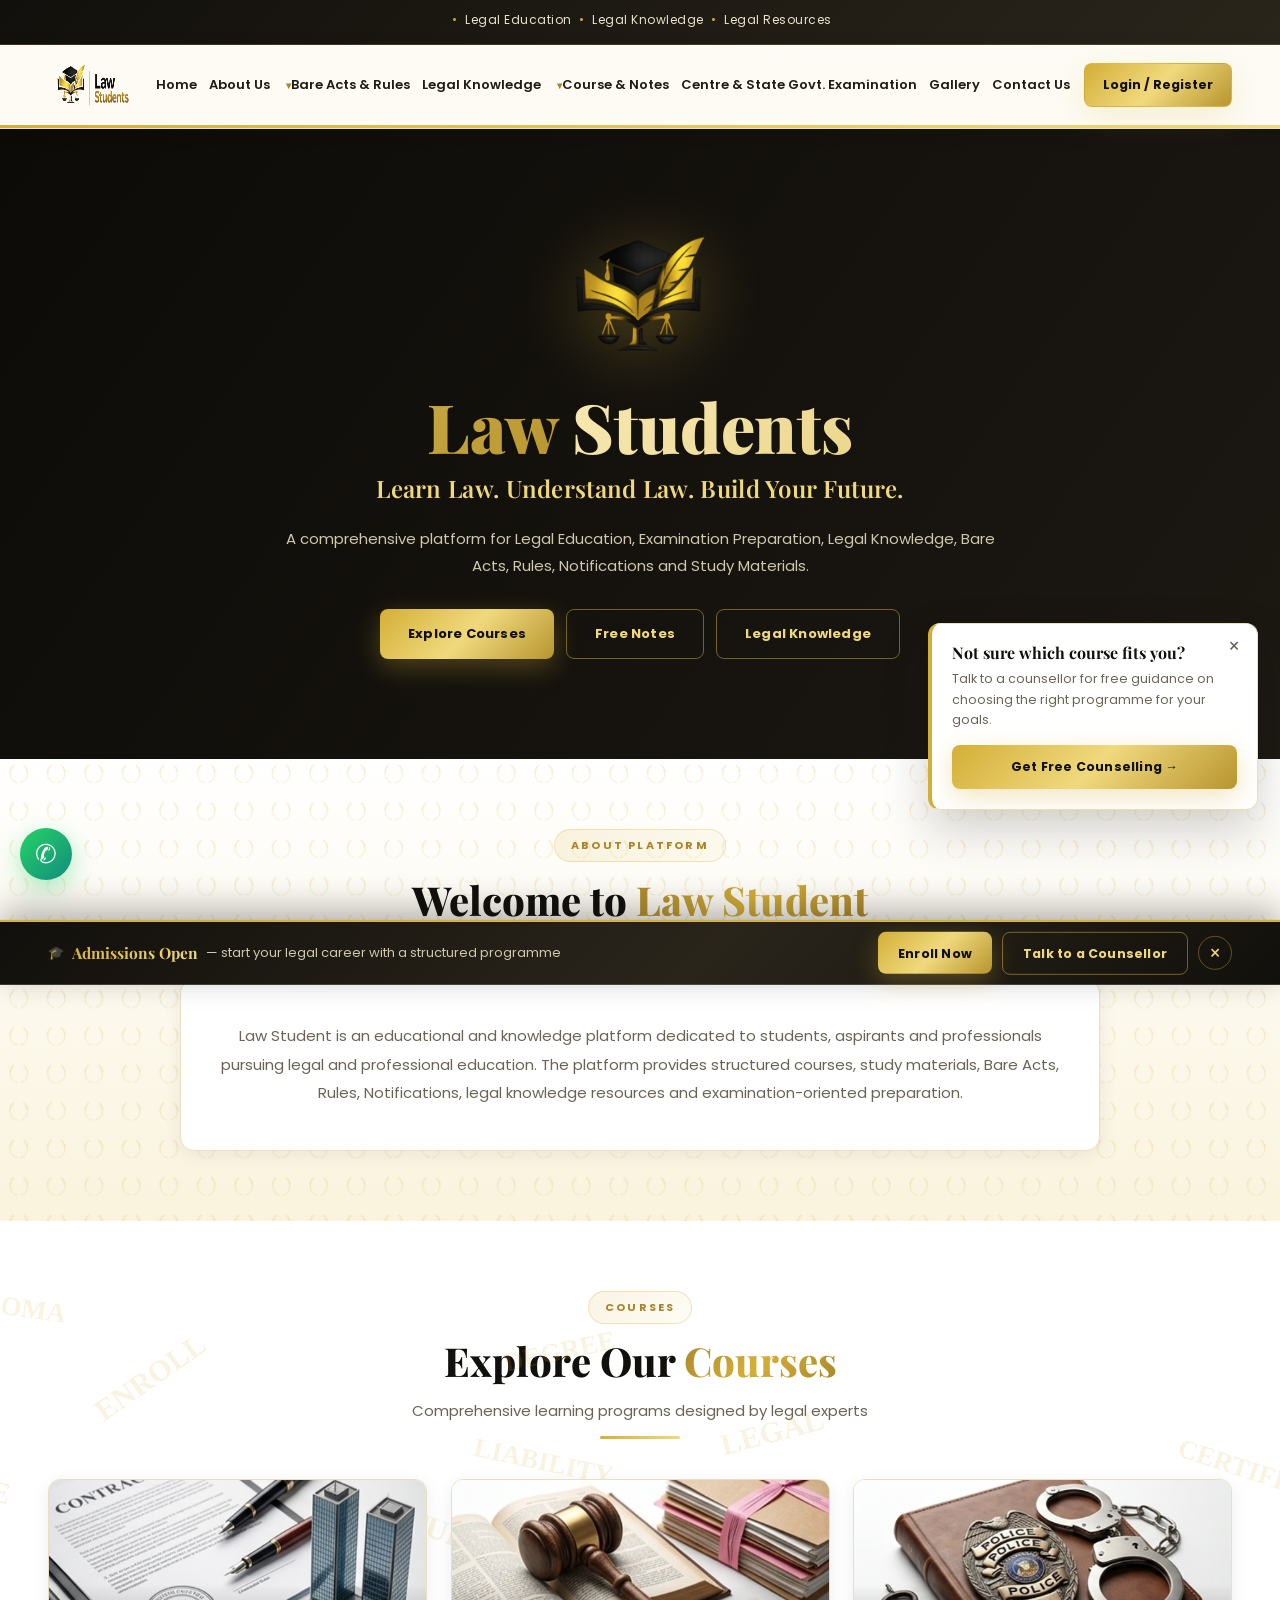
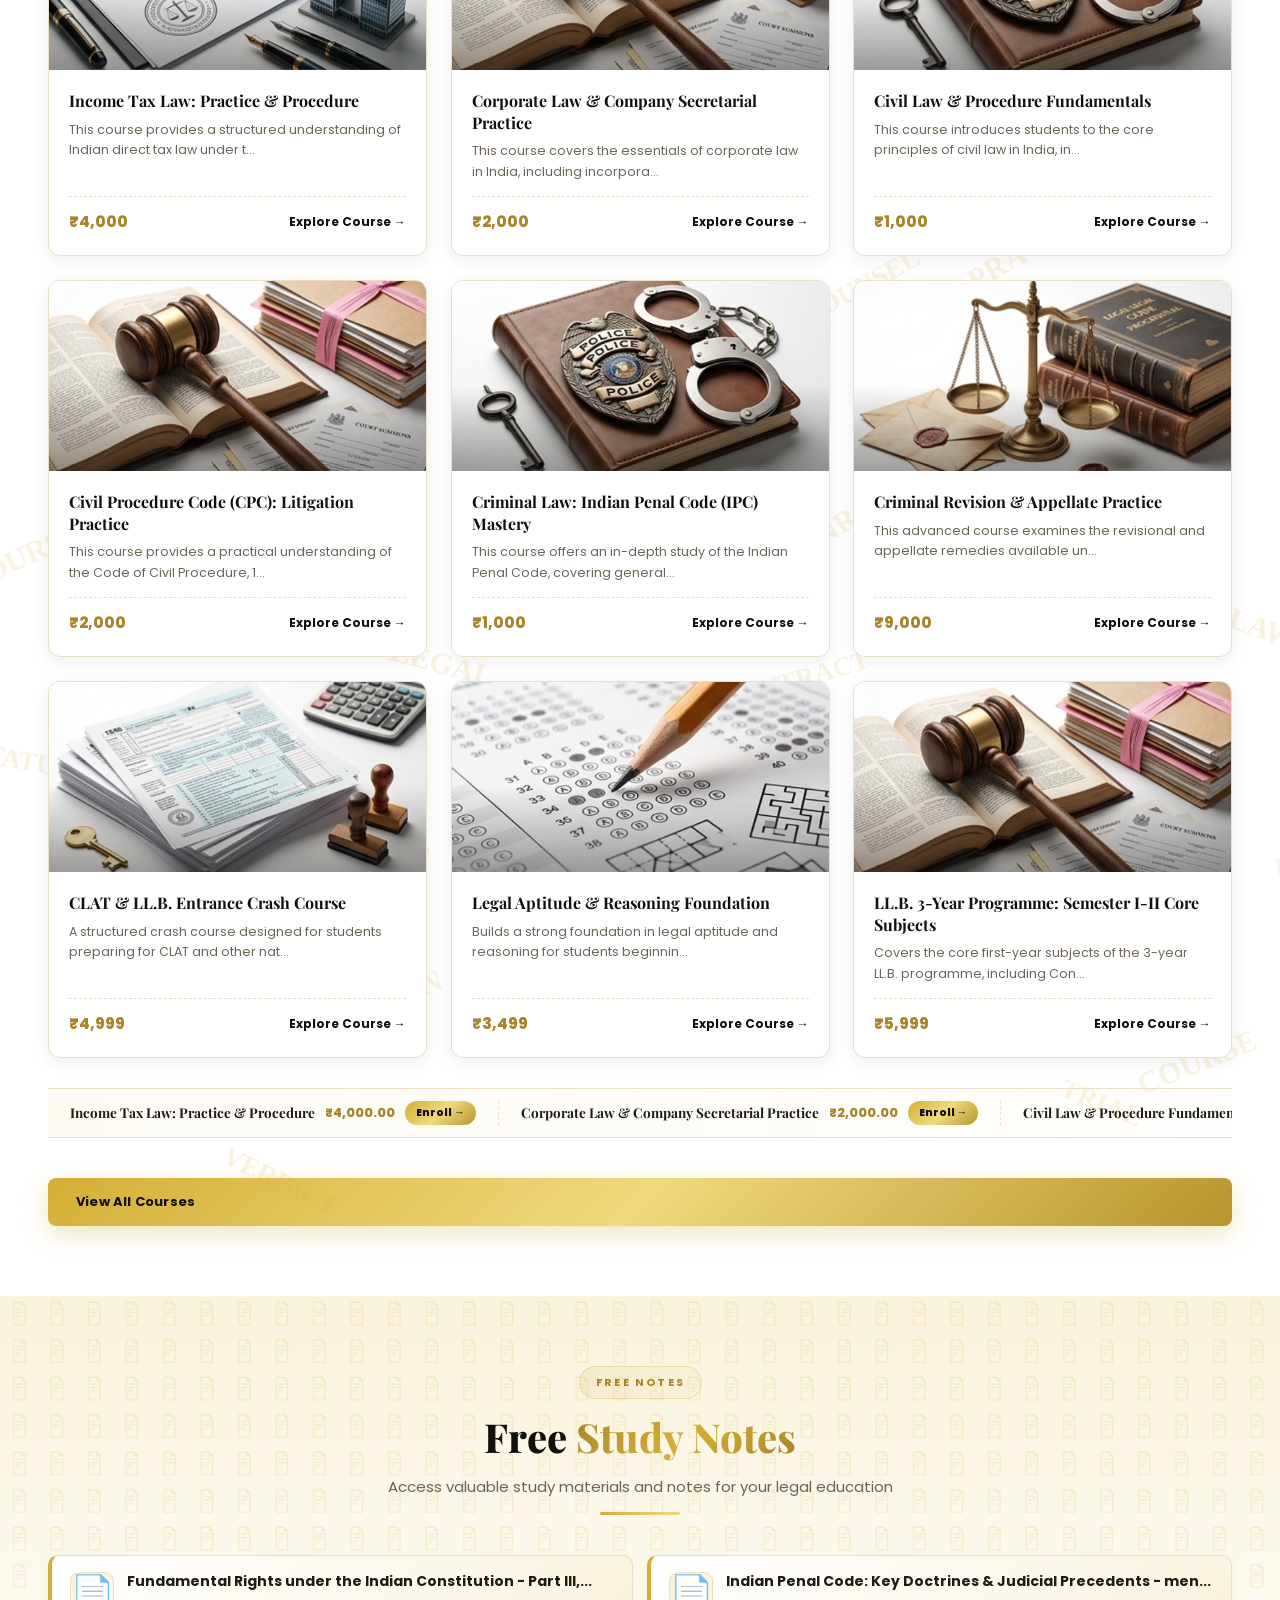
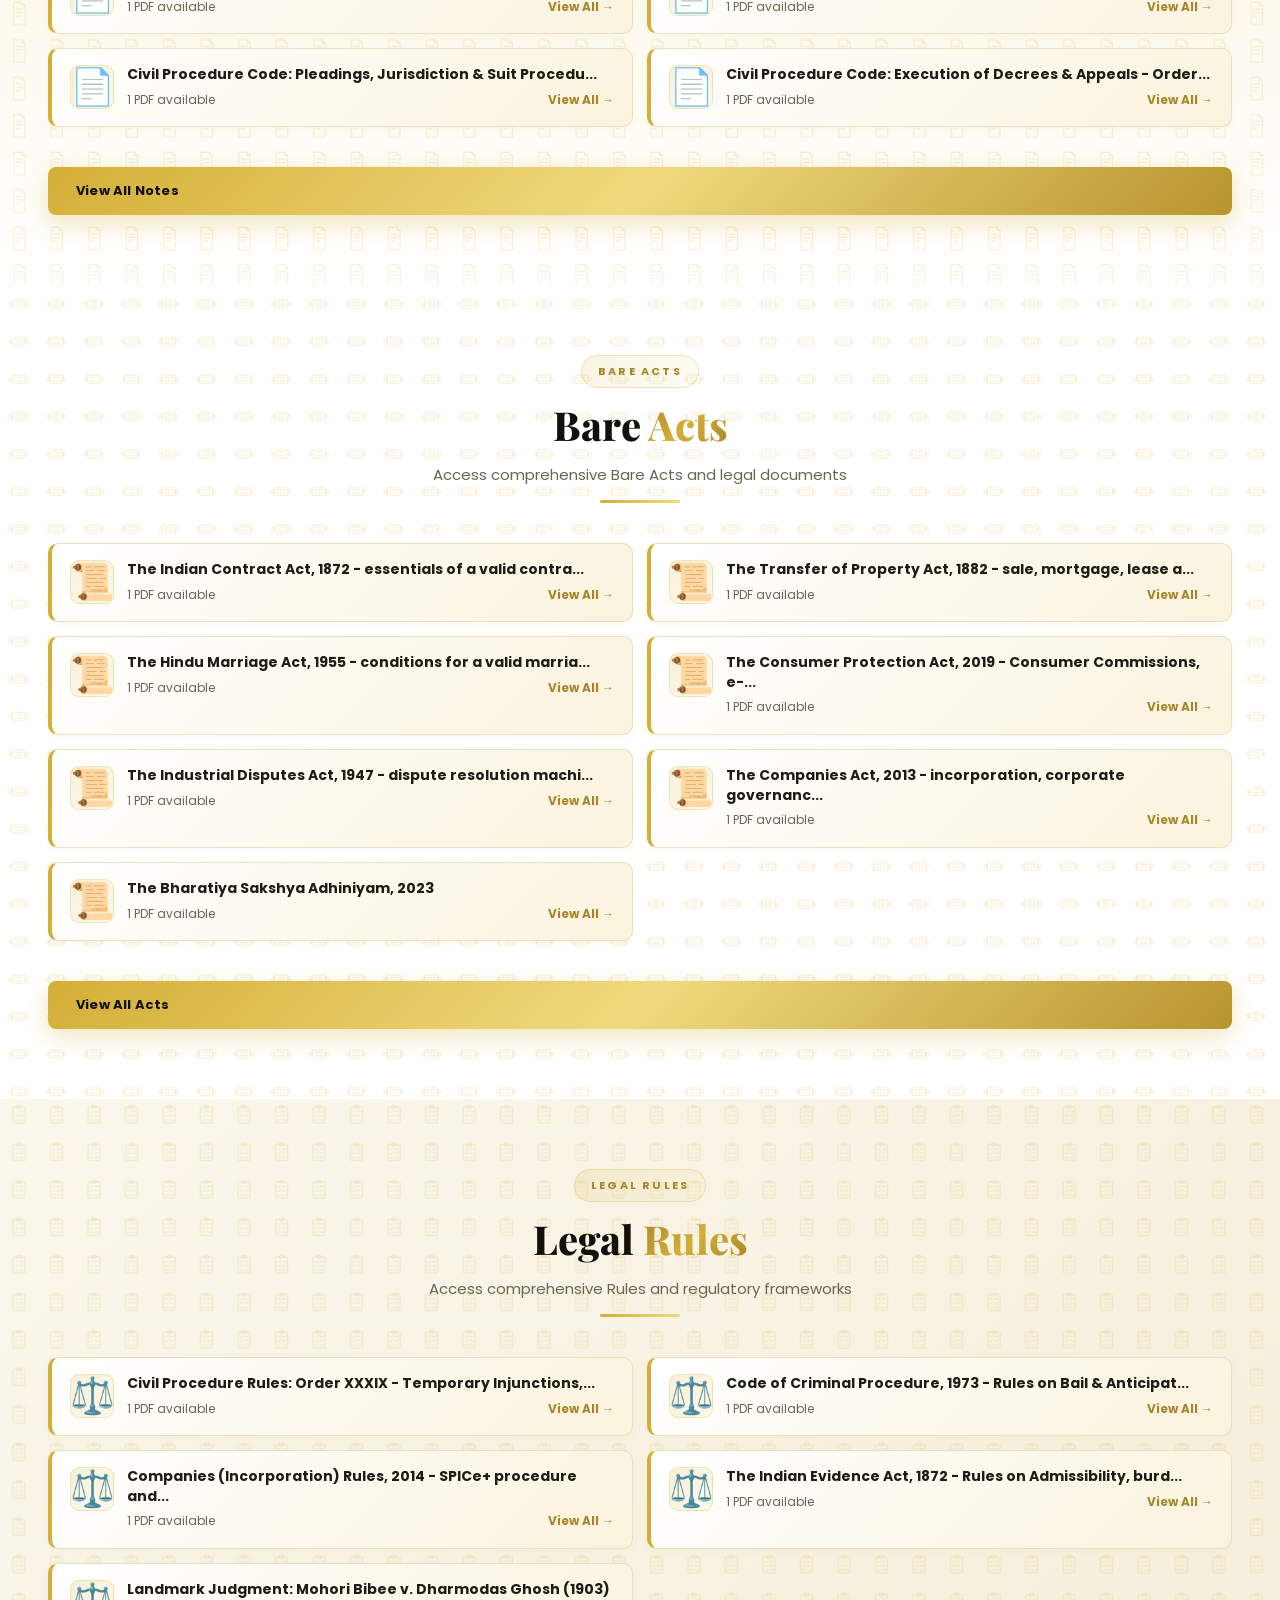
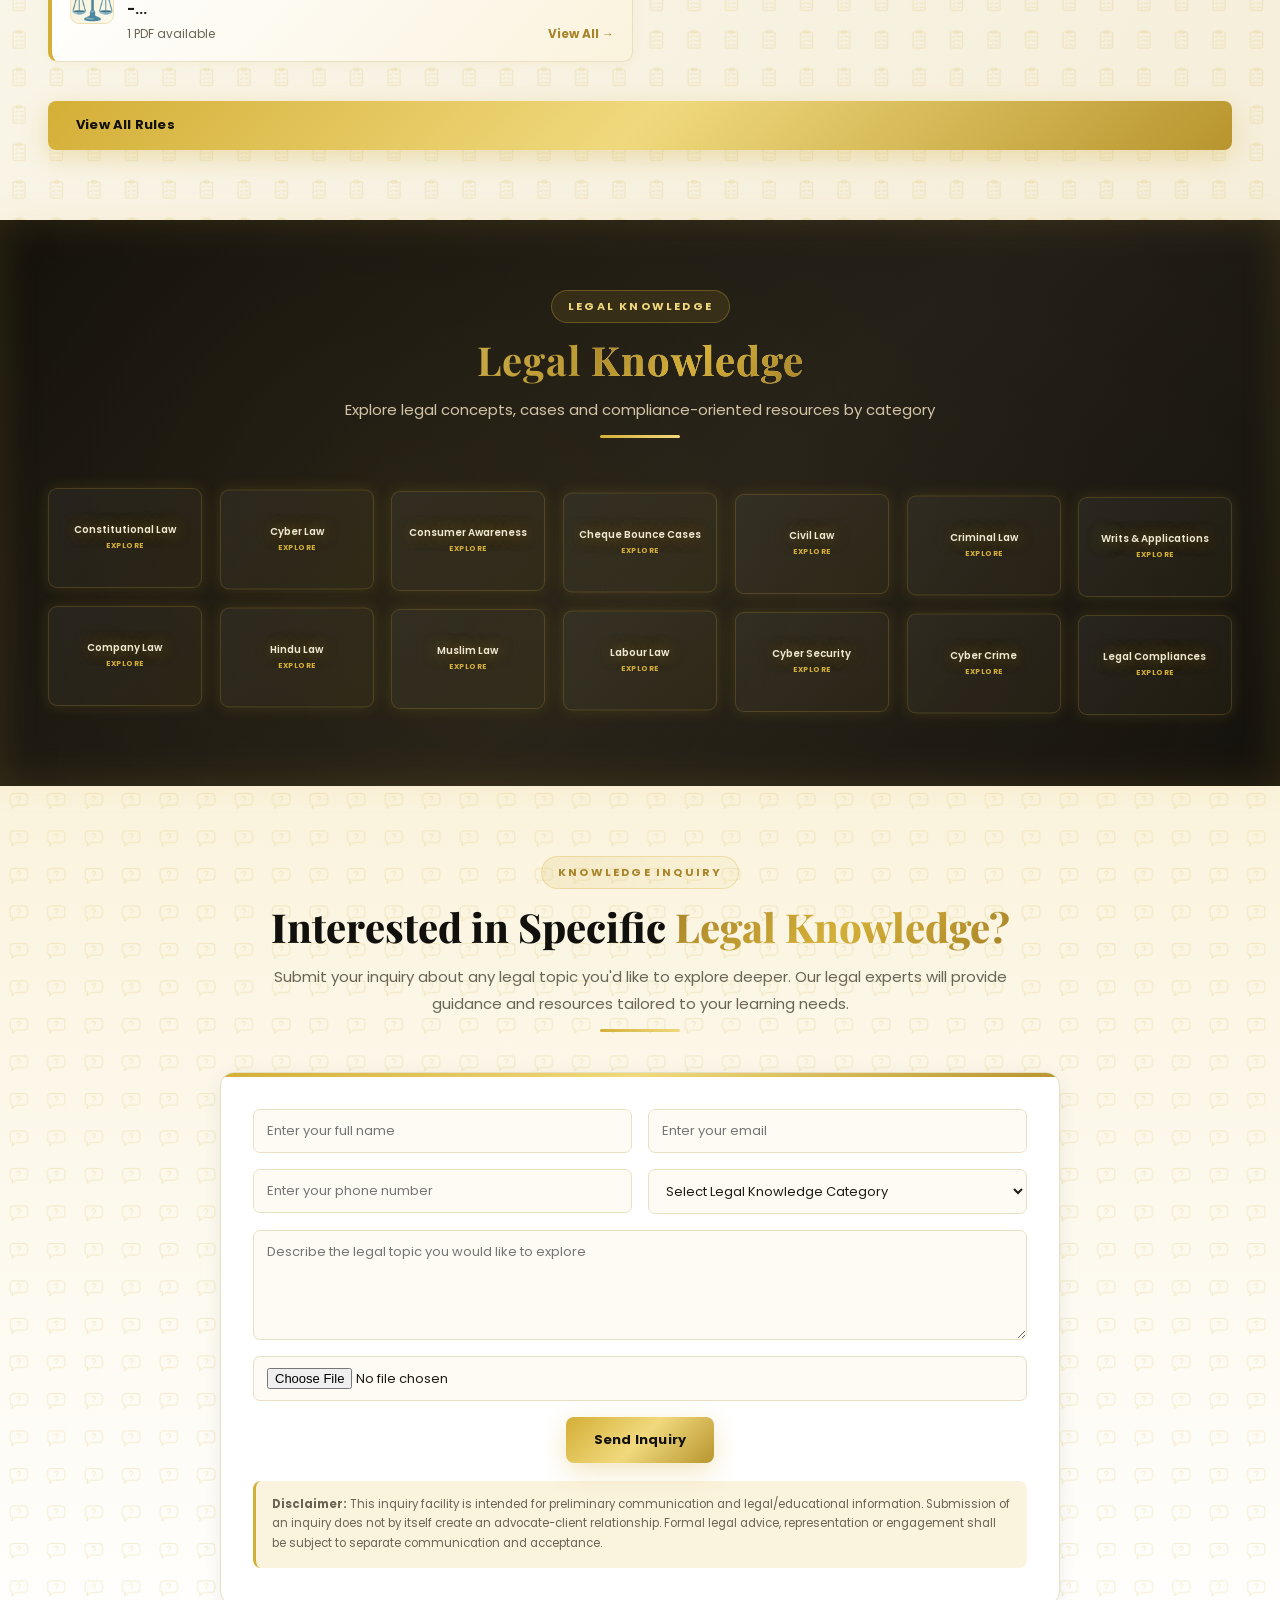
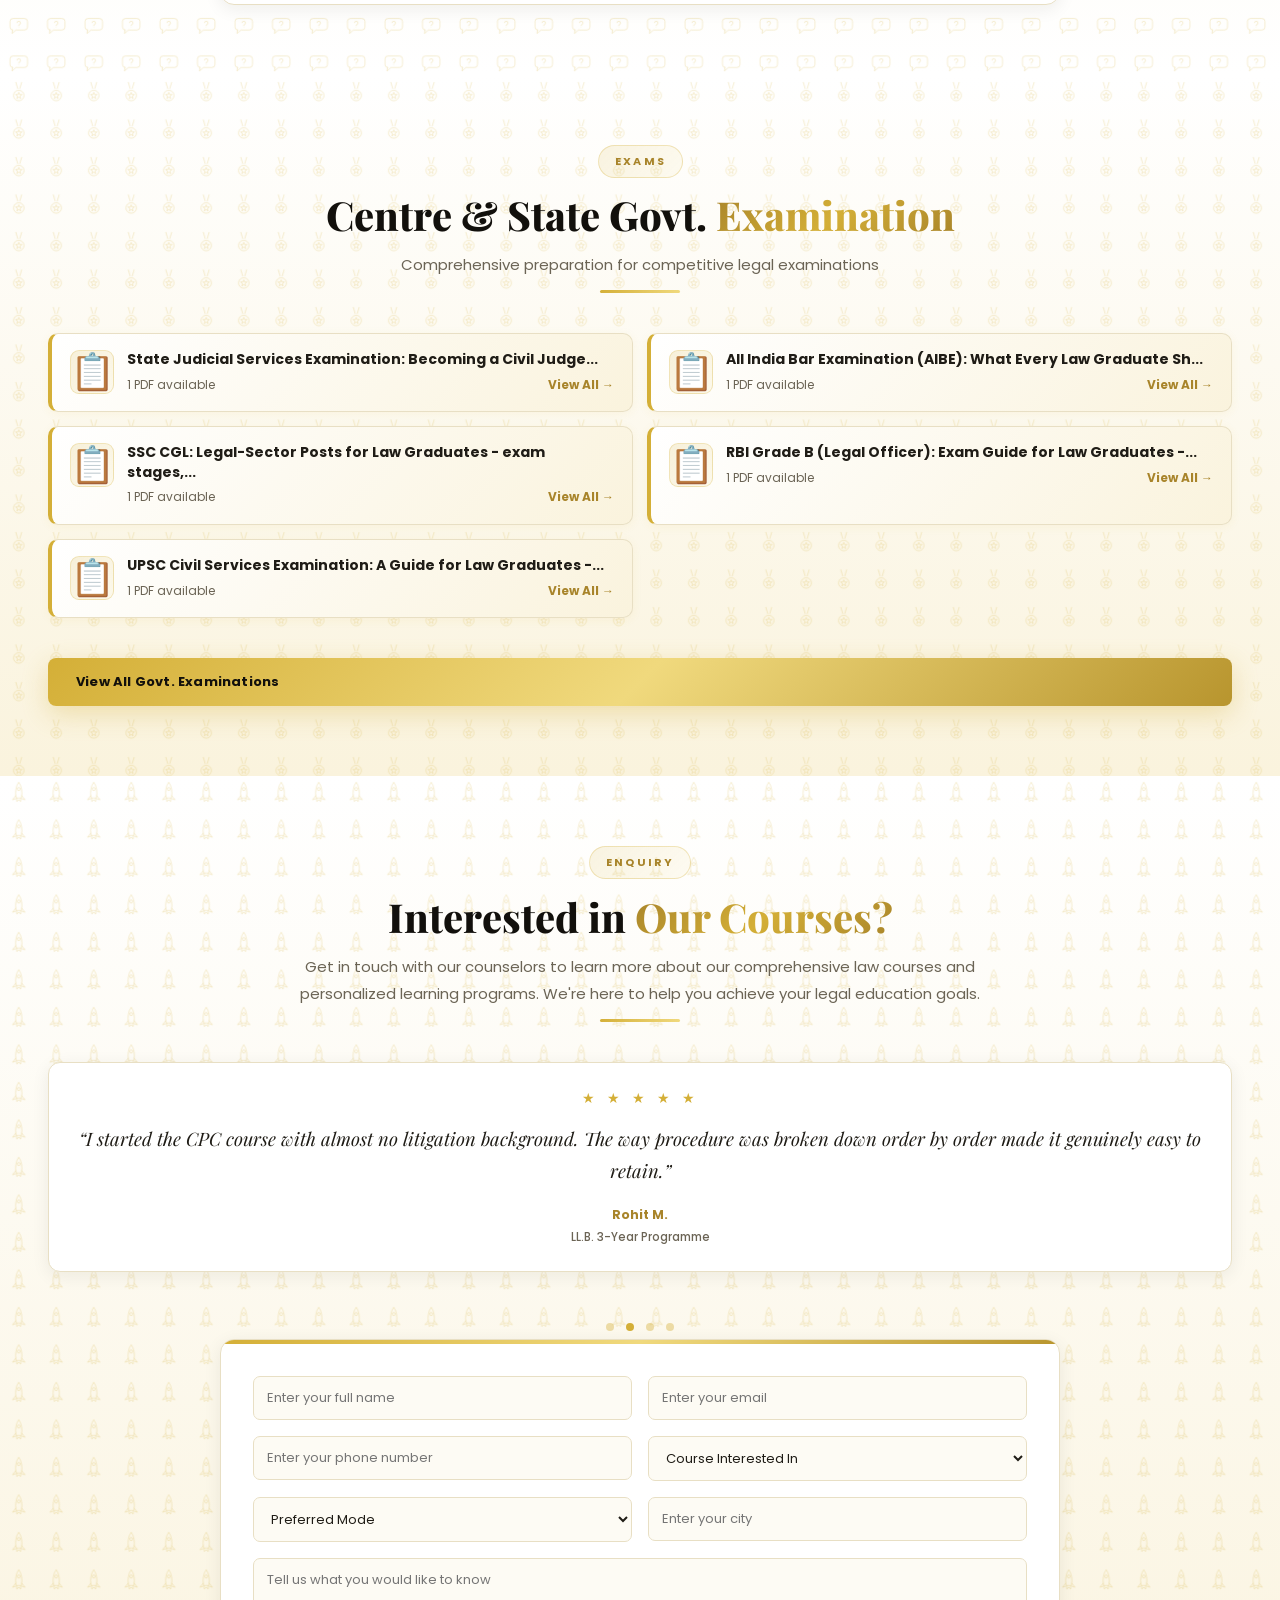
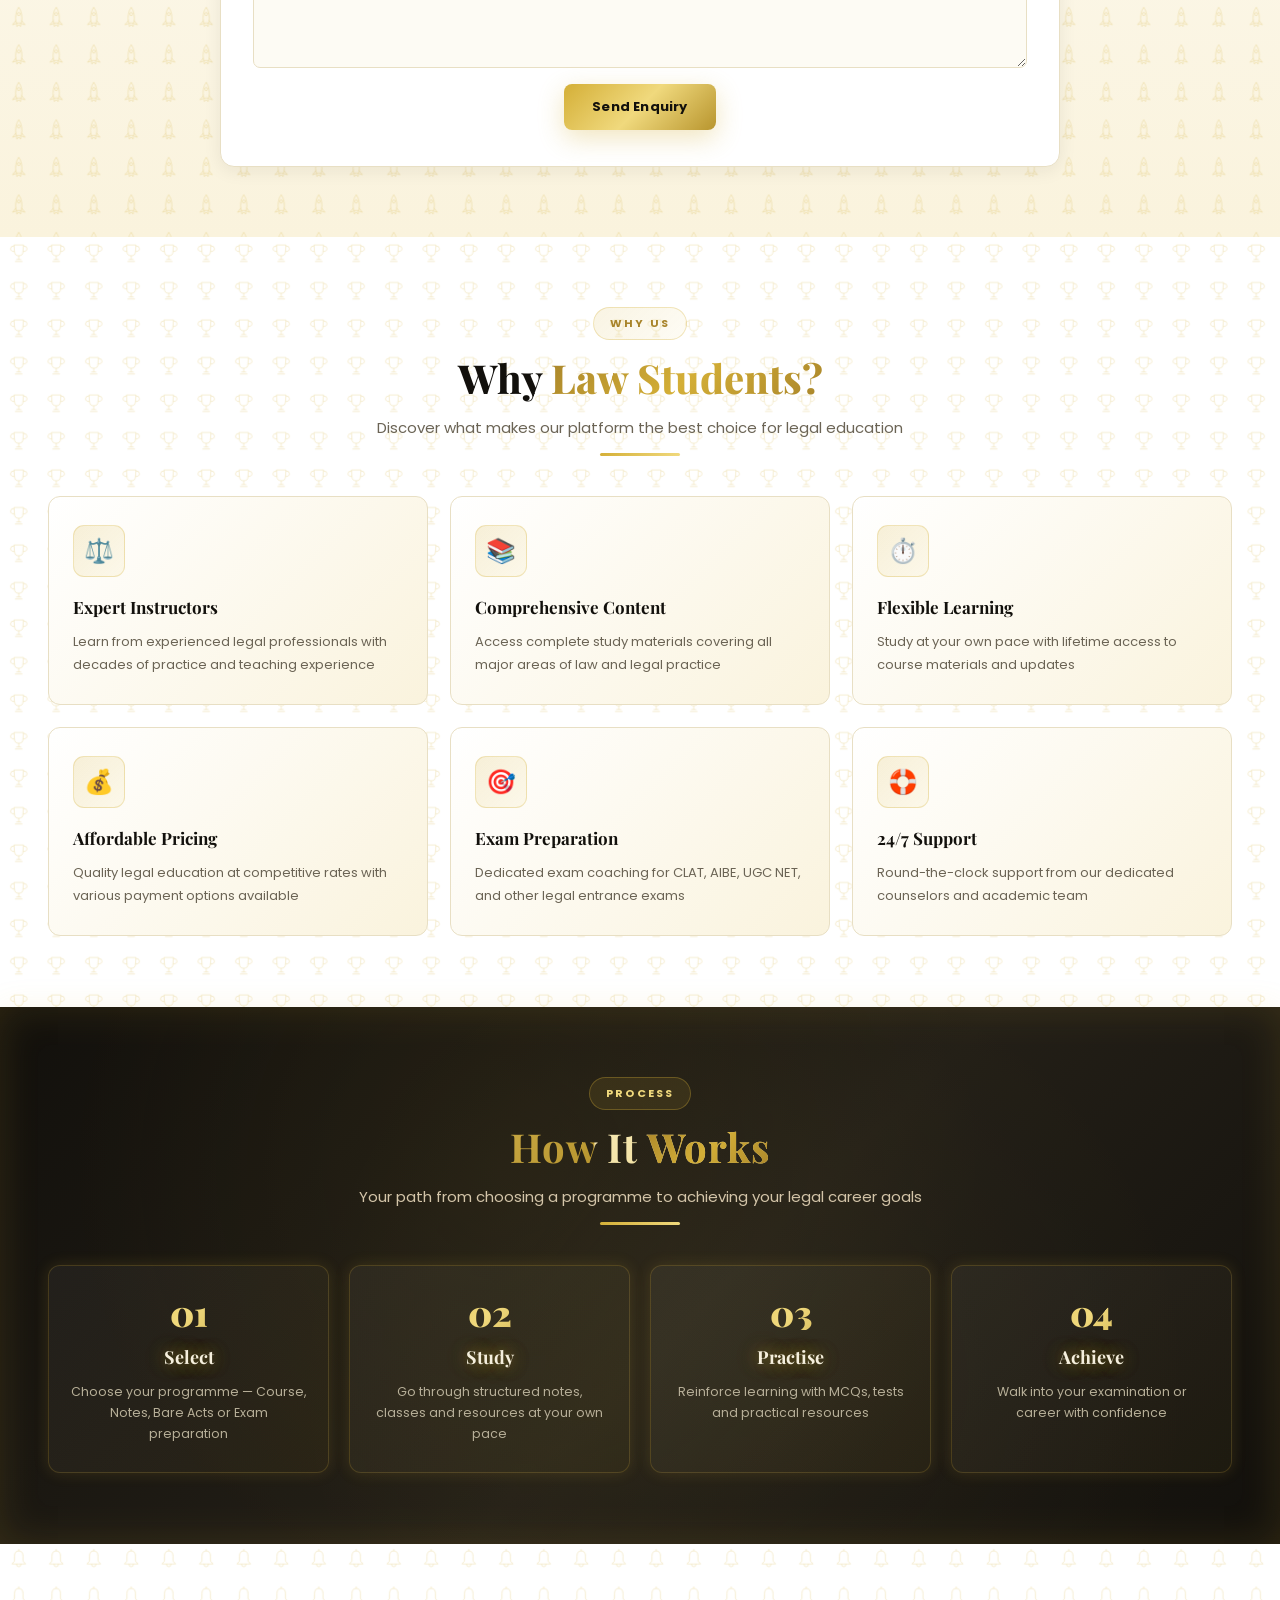
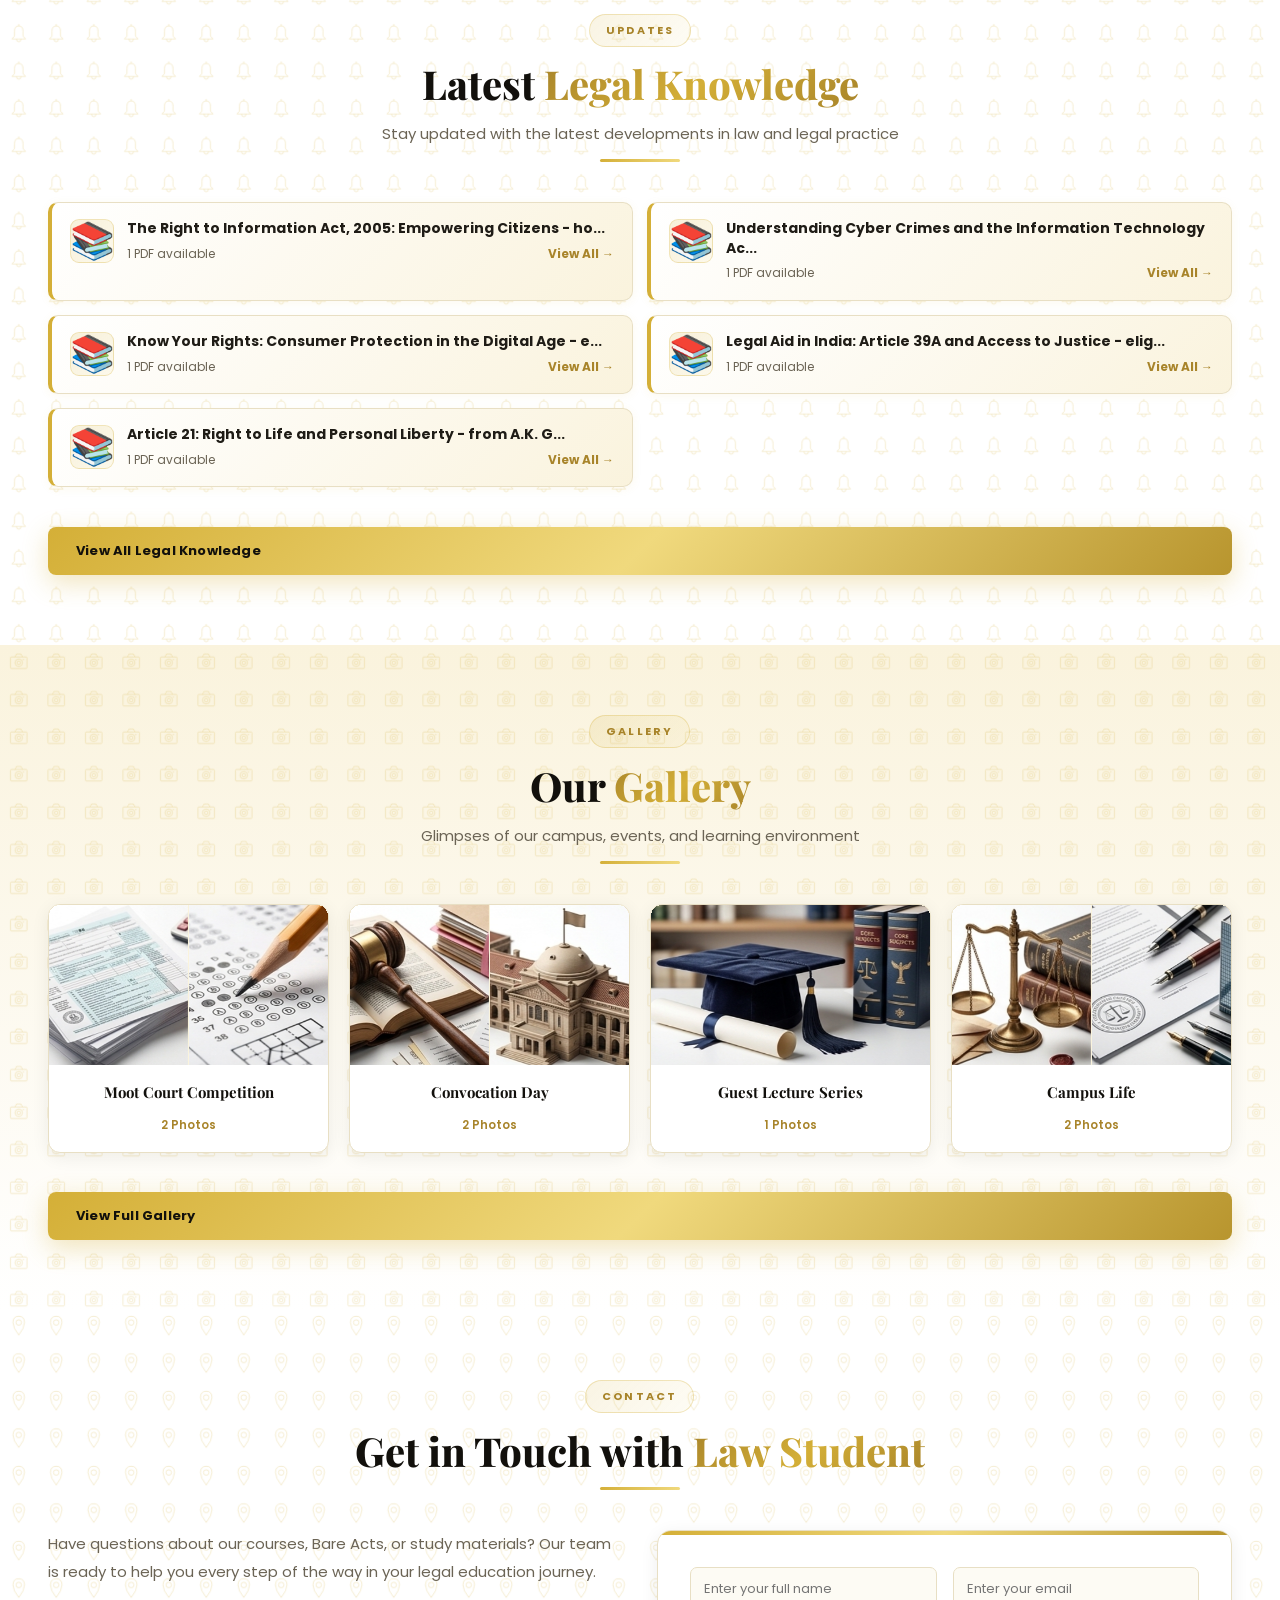
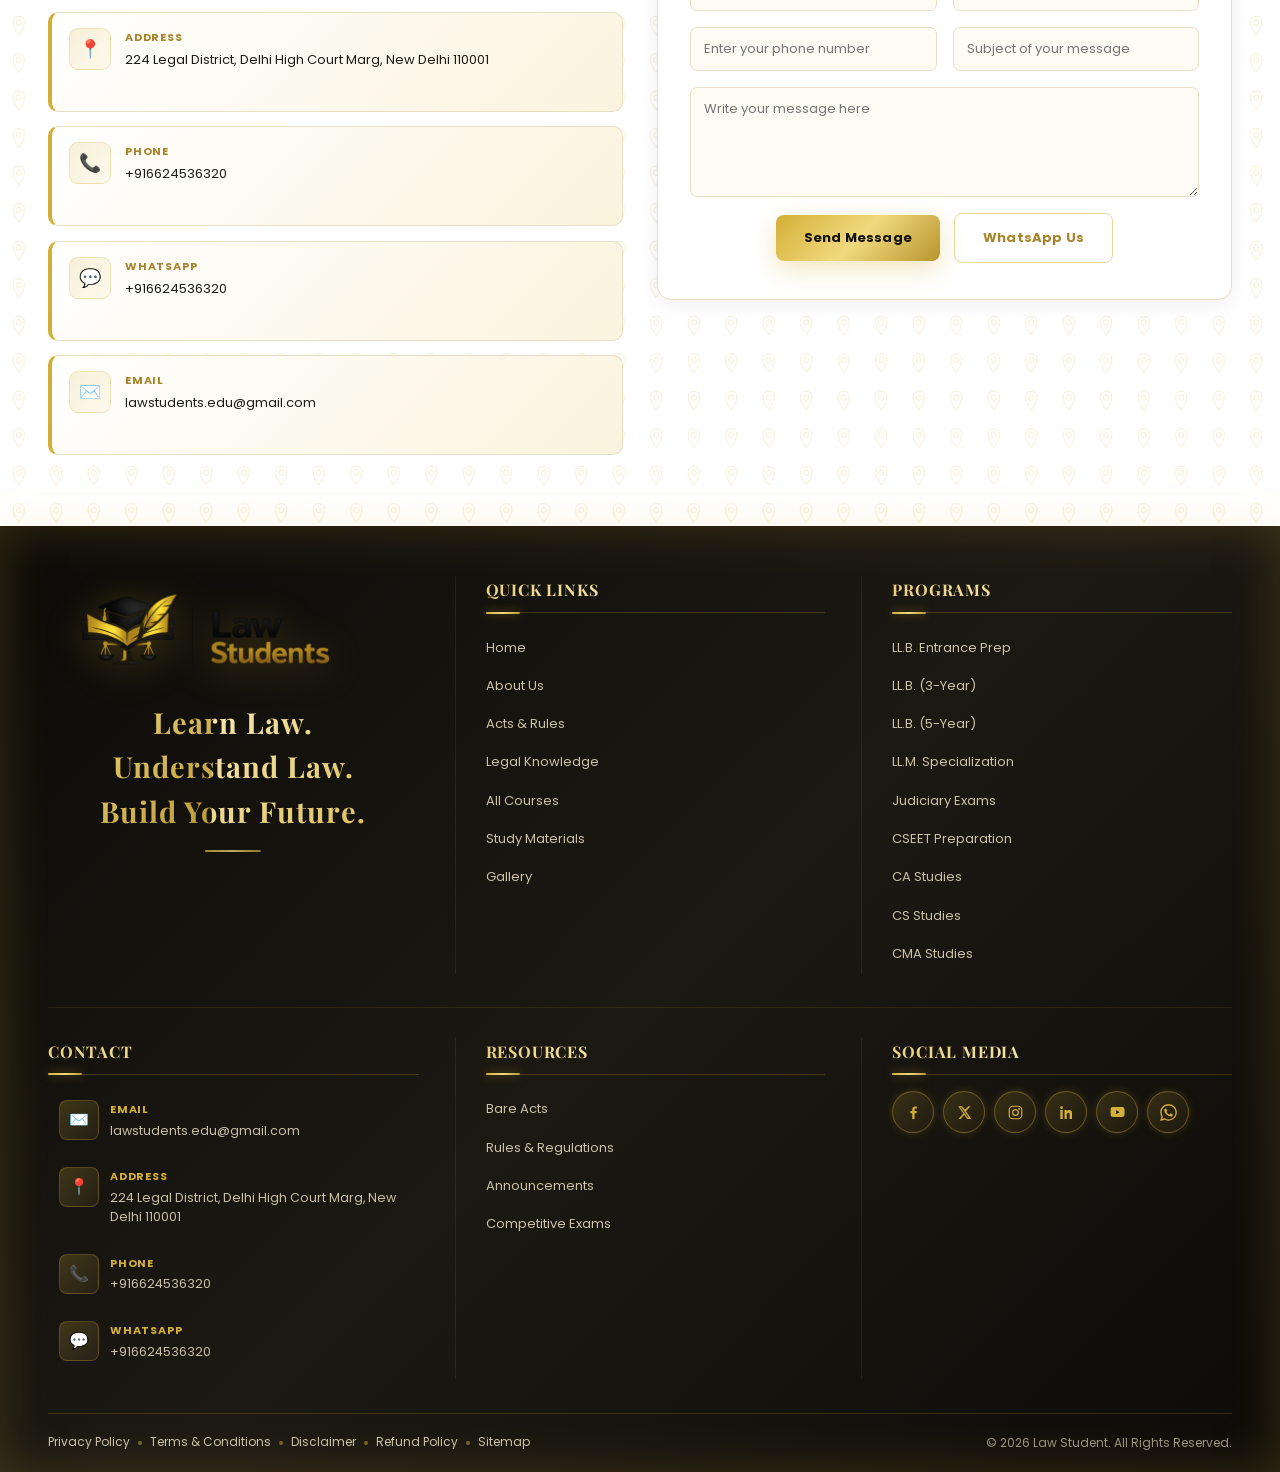
==== commit e9d103d5: "mn" ====
--- a/index.html
+++ b/index.html
@@ -618,8 +618,8 @@
   background:var(--grad-gold);animation:goldFlow 6s linear infinite}
 .footer-grid{display:grid;grid-template-columns:repeat(3,1fr);gap:36px;margin-bottom:34px}
 .footer-logo{text-align:center}
-.footer-logo img{max-height:110px;width:auto;margin-bottom:14px;filter:drop-shadow(0 6px 18px rgba(212,175,55,.28))}
-.footer-tag{font-family:'Playfair Display',serif;font-size:15px;font-weight:600;color:var(--gold-light);line-height:1.55;text-align:center}
+.footer-logo img{max-height:110px;width:auto;margin-bottom:14px;filter:drop-shadow(0 6px 18px rgba(212,175,55,.28));animation:logoGlow 2.8s ease-in-out infinite}
+.footer-tag{font-family:'Playfair Display',serif;font-size:29px;font-weight:600;color:var(--gold-light);line-height:1.55;text-align:center}
 .footer-col h4{
   font-family:'Playfair Display',serif;font-size:16px;font-weight:700;color:var(--gold);
   text-transform:uppercase;letter-spacing:.8px;margin-bottom:16px;padding-bottom:9px;
@@ -672,6 +672,13 @@
   0%{box-shadow:0 0 0 0 rgba(212,175,55,.3)}
   50%{box-shadow:0 0 12px 4px rgba(212,175,55,.4)}
   100%{box-shadow:0 0 0 0 rgba(212,175,55,.3)}
+}
+
+/* Logo Glow Animation */
+@keyframes logoGlow{
+  0%{filter:drop-shadow(0 6px 18px rgba(212,175,55,.28))}
+  50%{filter:drop-shadow(0 8px 32px rgba(212,175,55,.6)) drop-shadow(0 0 24px rgba(240,217,125,.4))}
+  100%{filter:drop-shadow(0 6px 18px rgba(212,175,55,.28))}
 }
 
 /* ---------- HIDE STATS STRIP FROM COURSES SECTION ---------- */
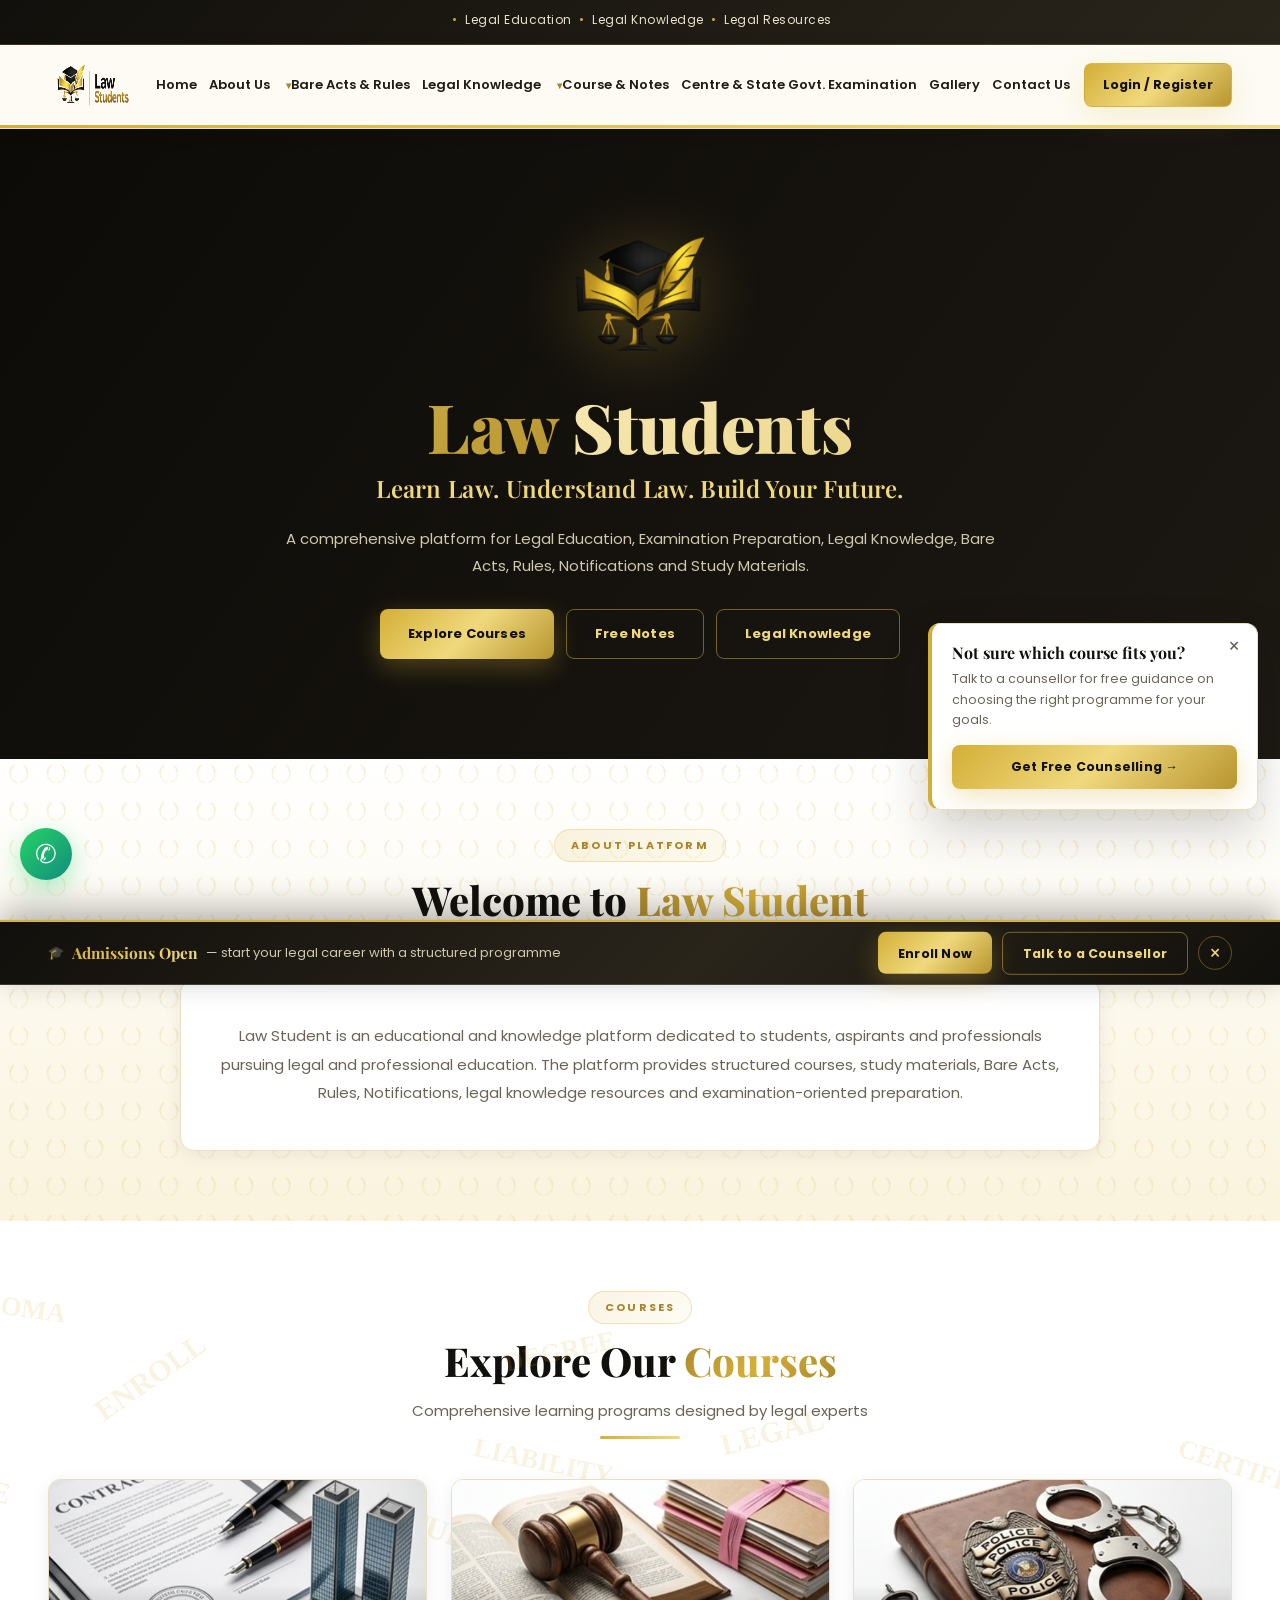
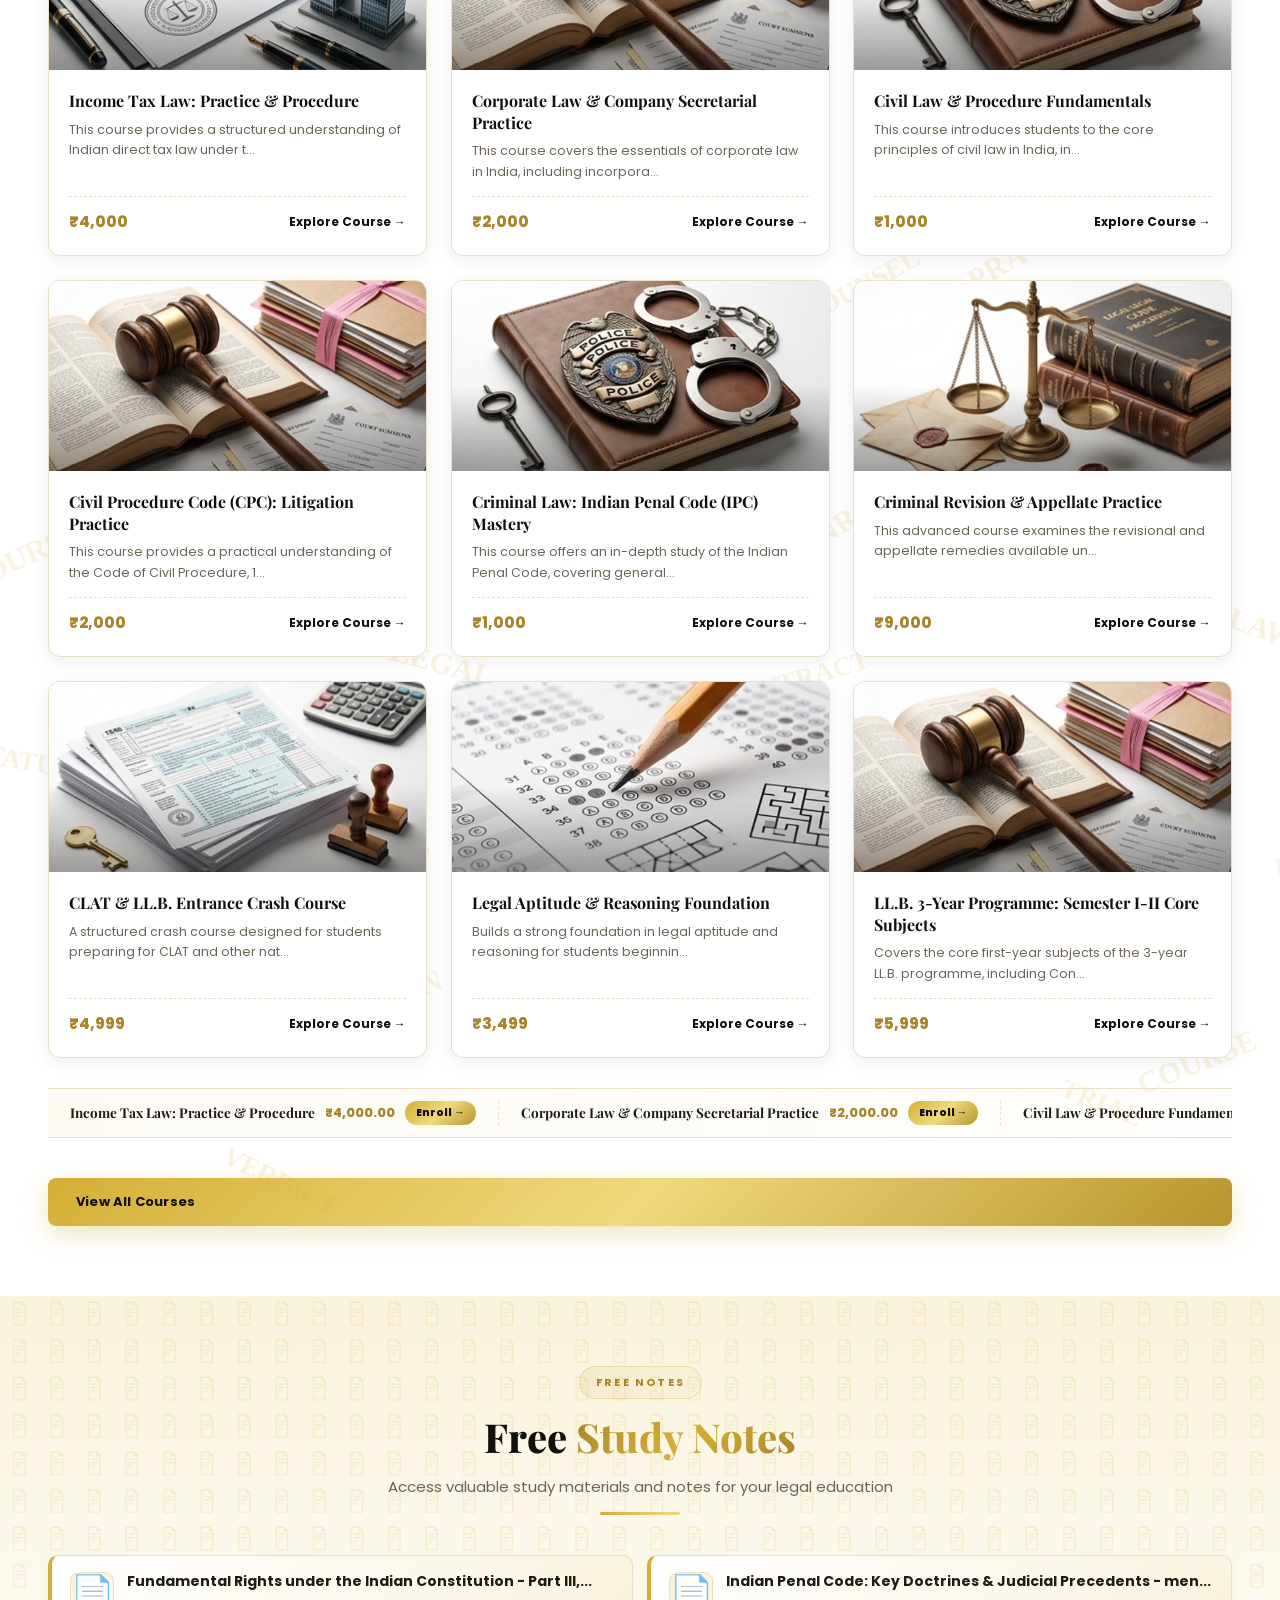
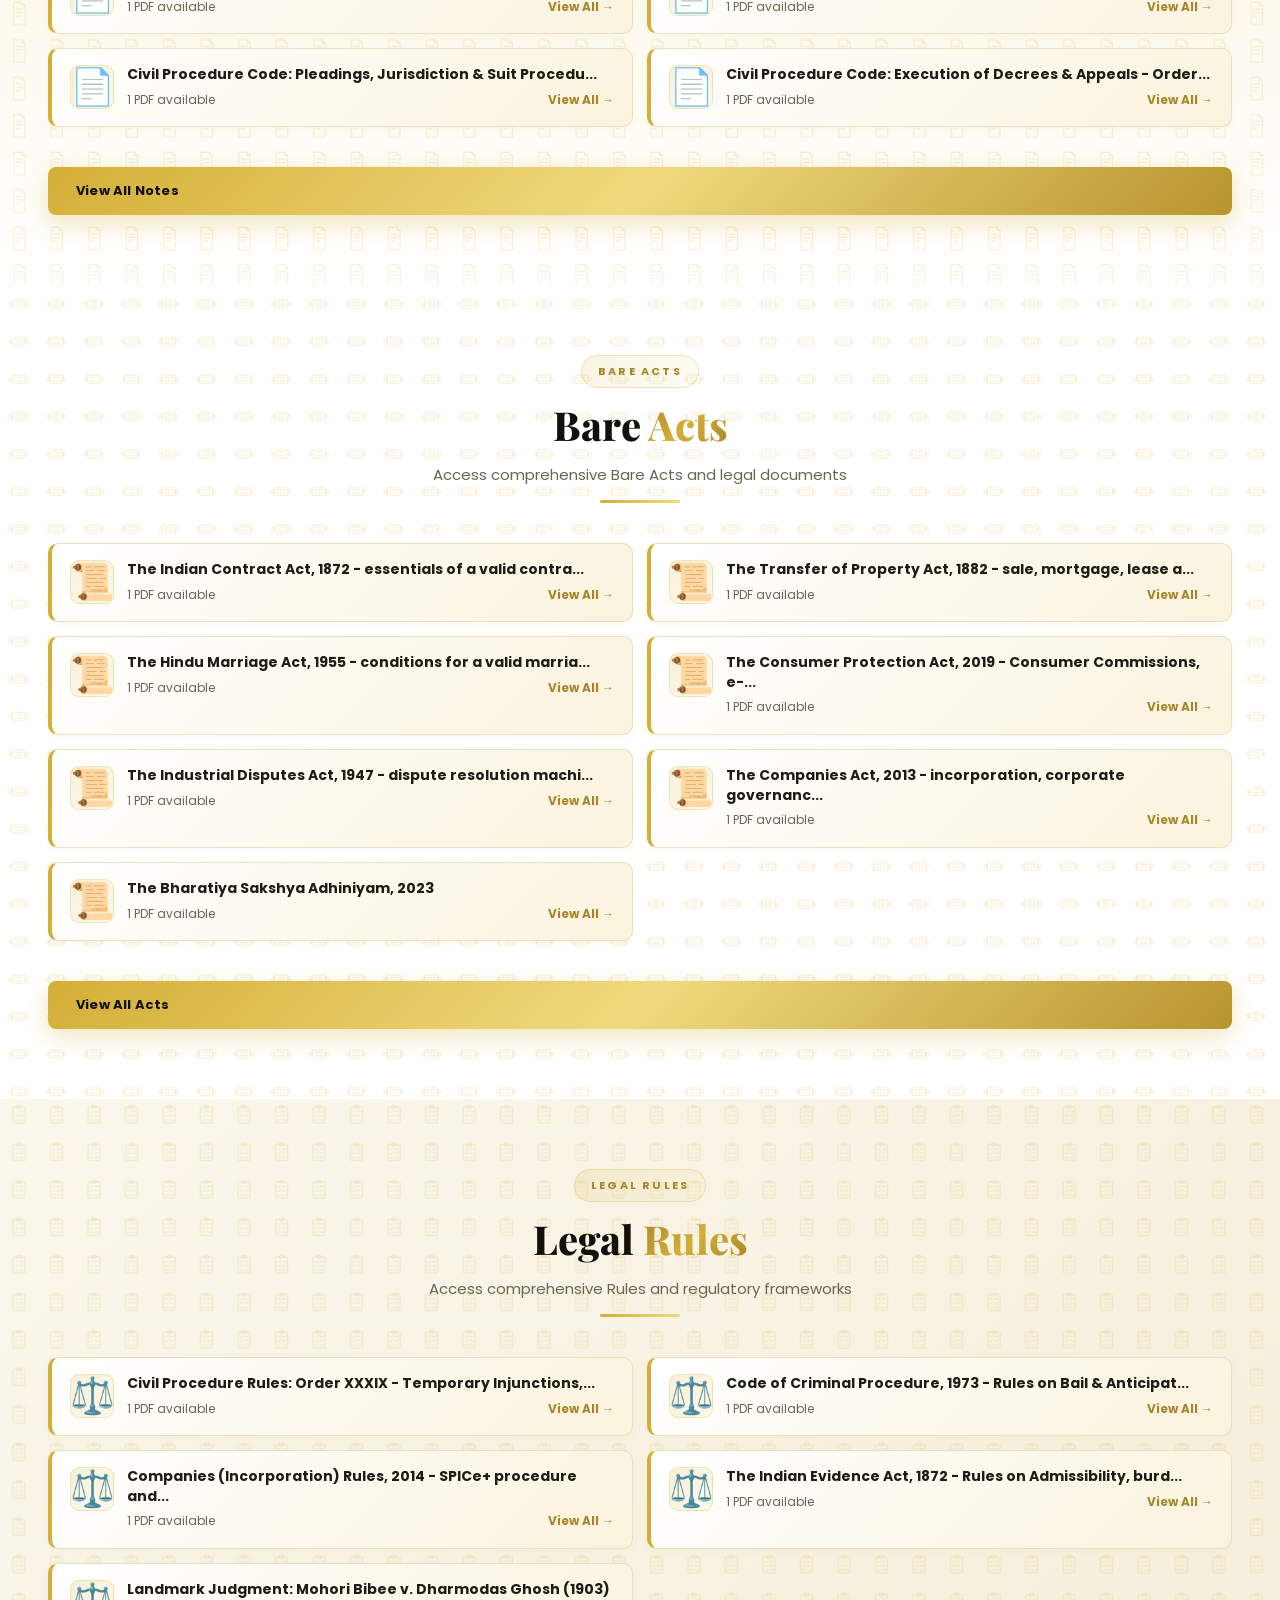
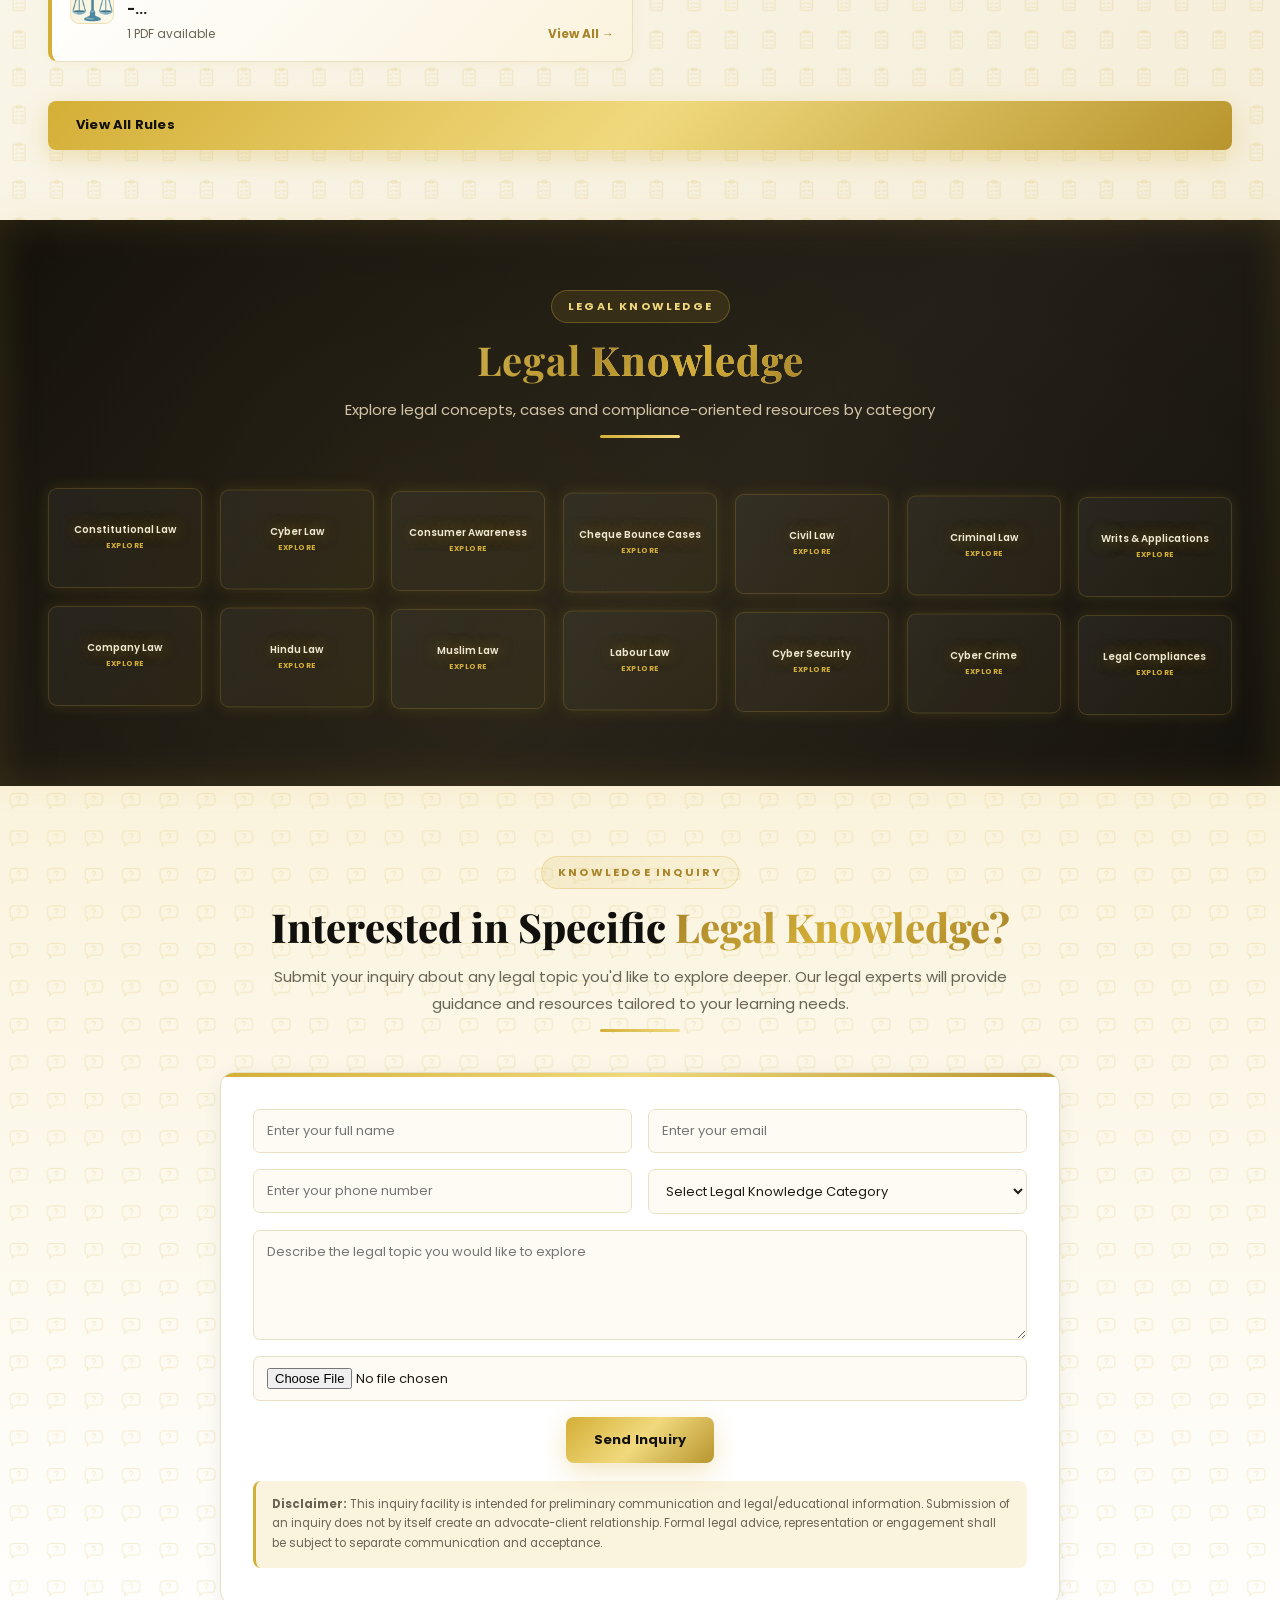
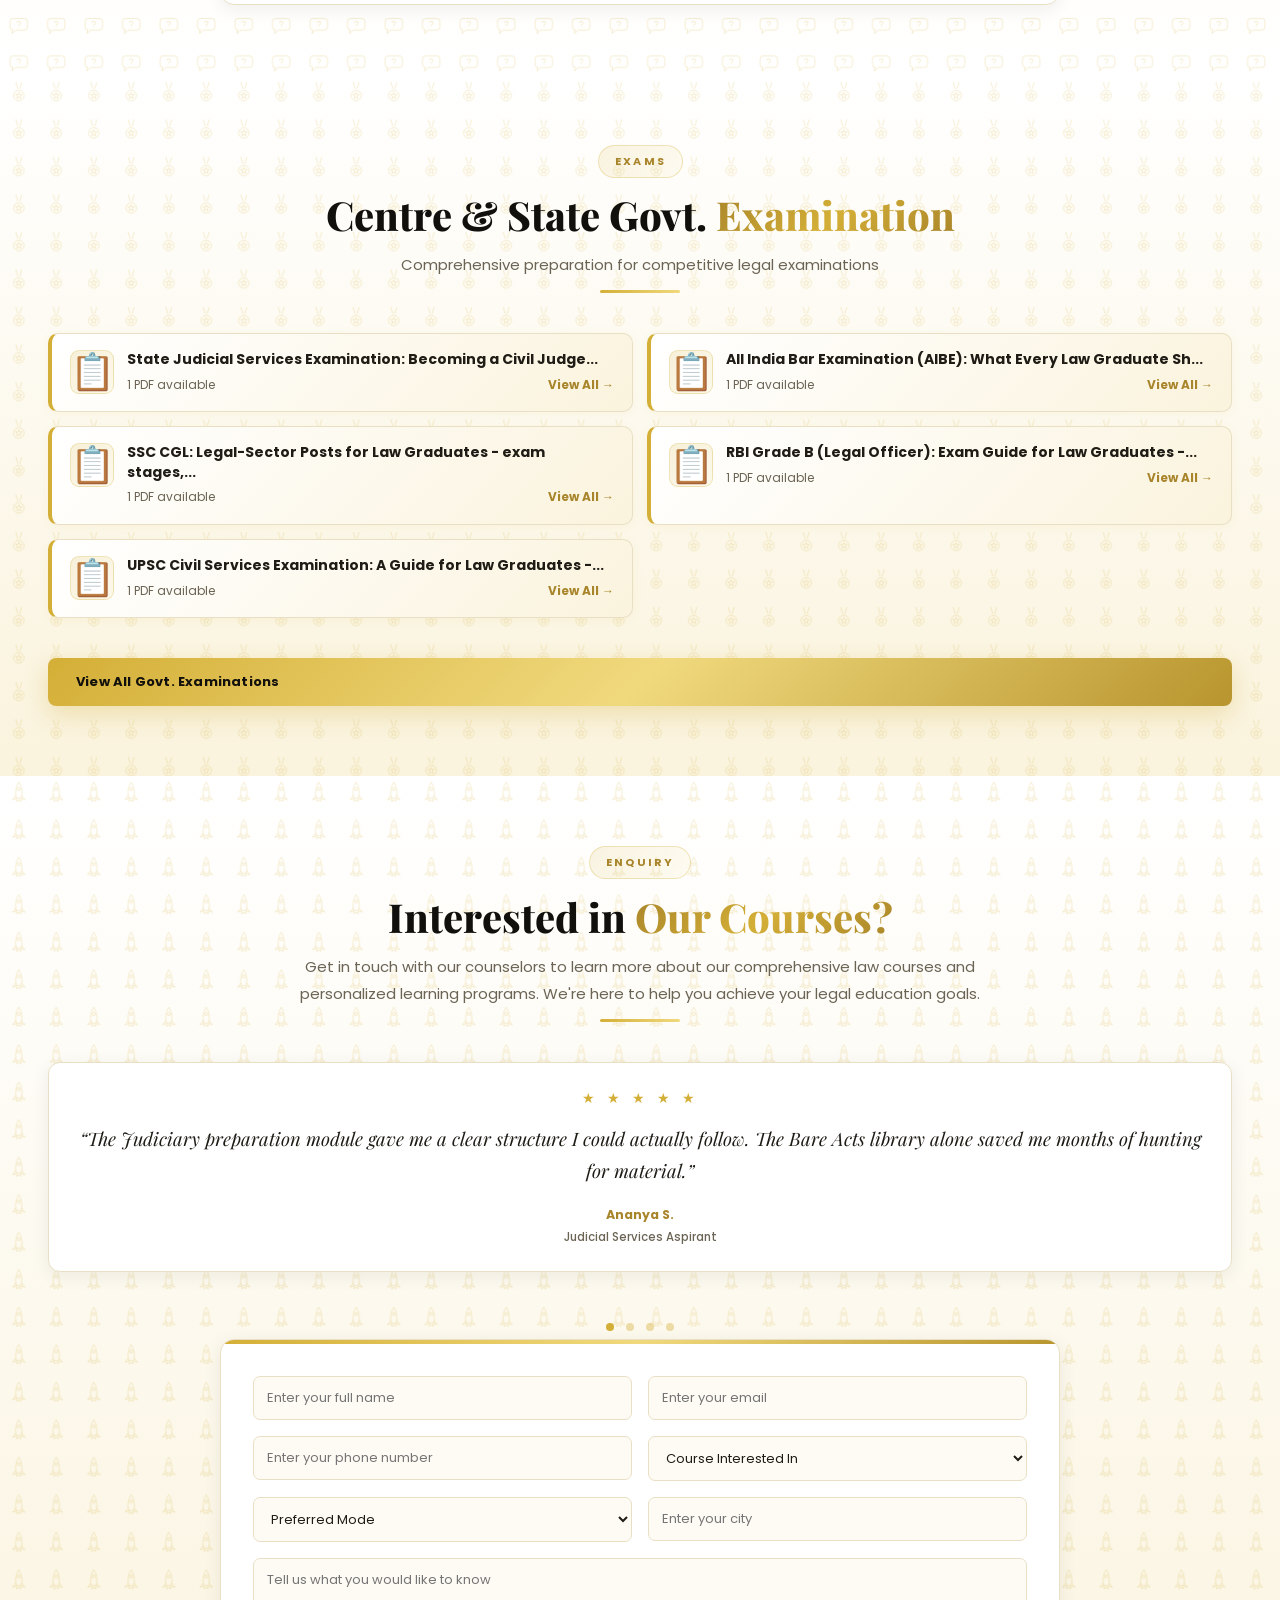
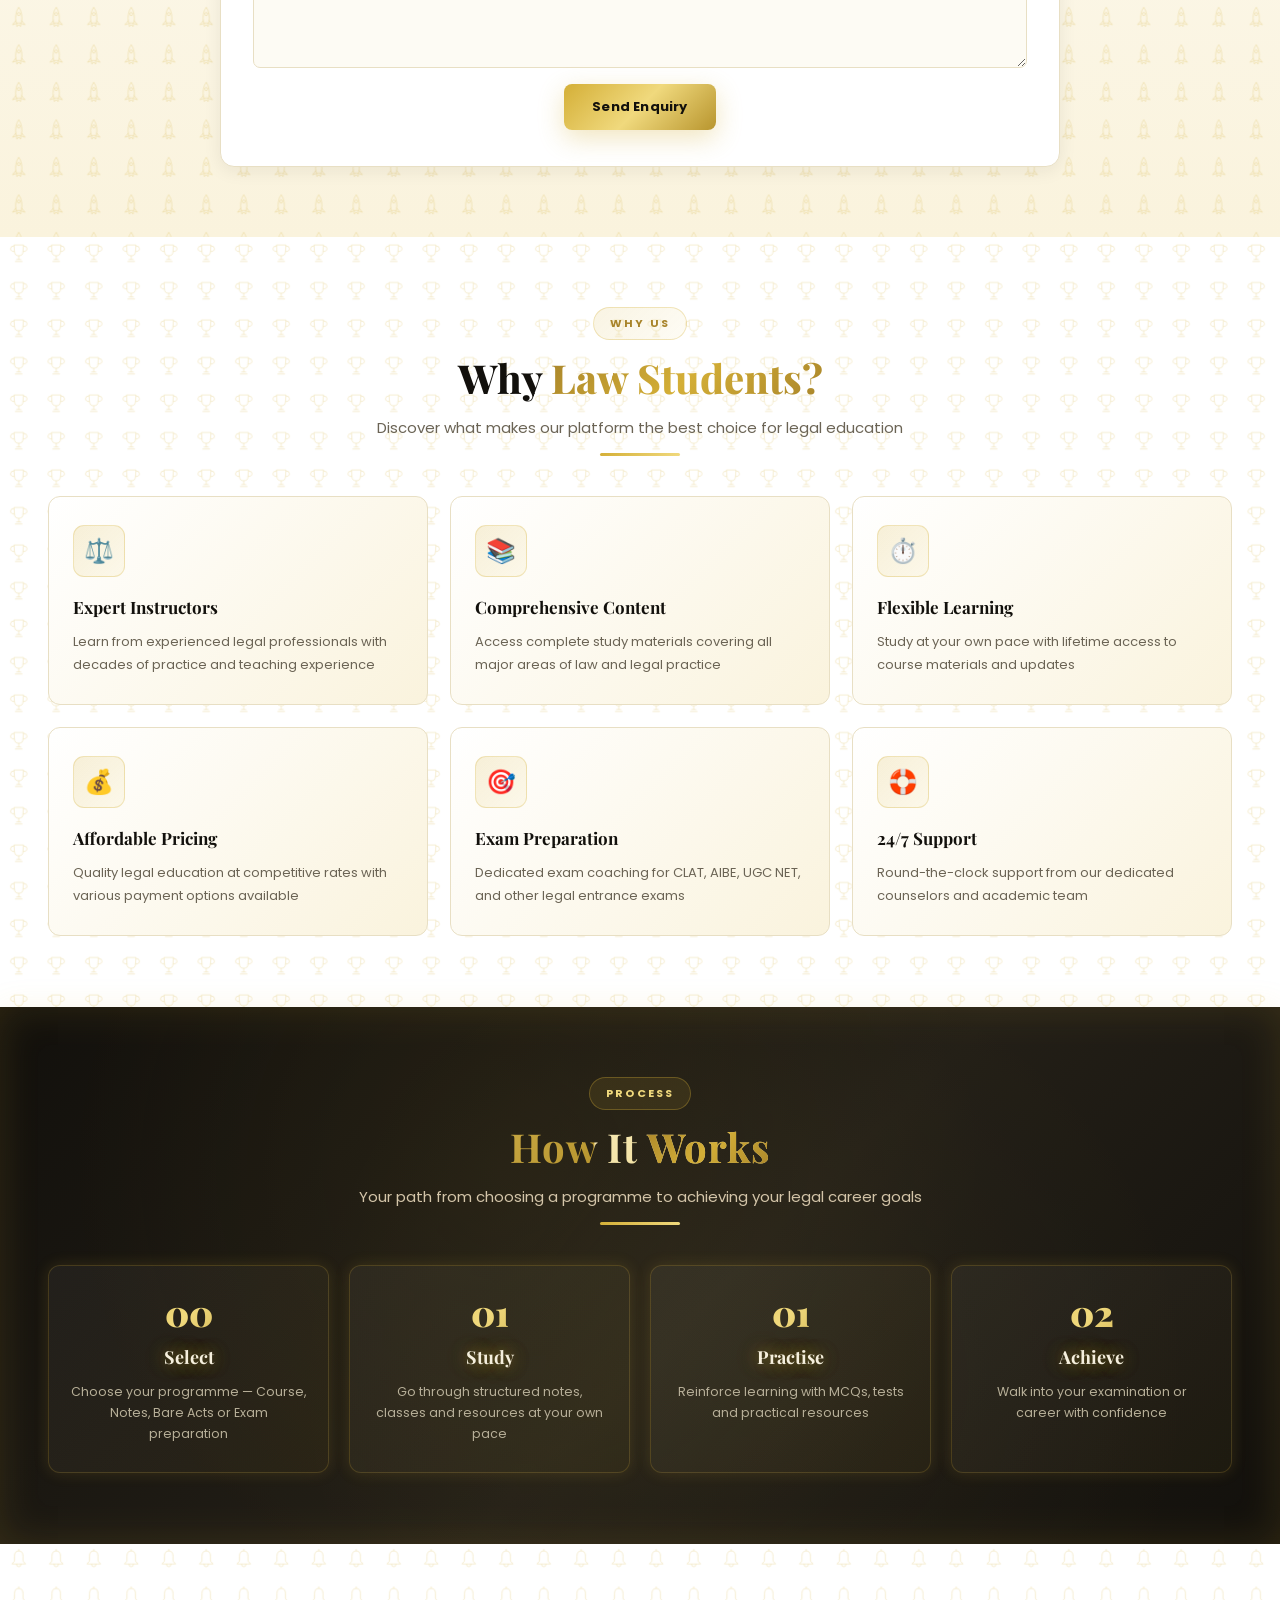
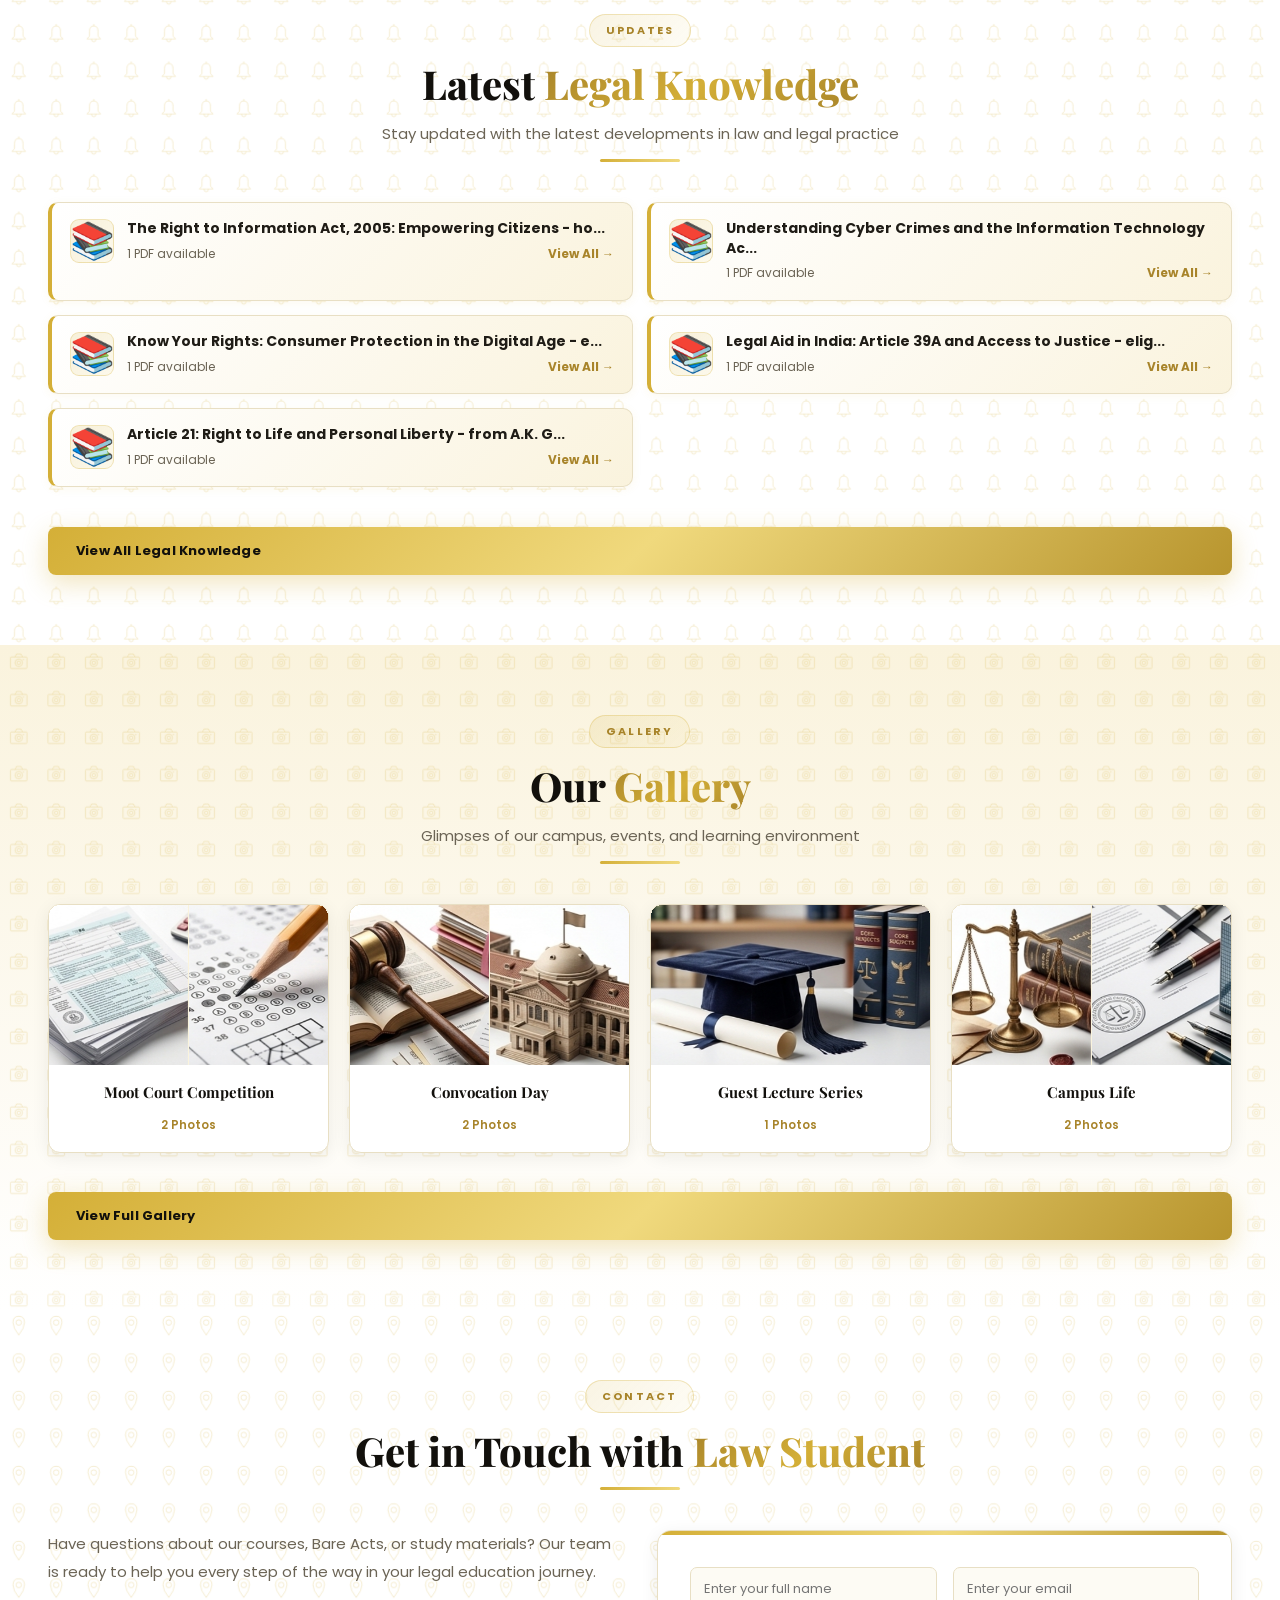
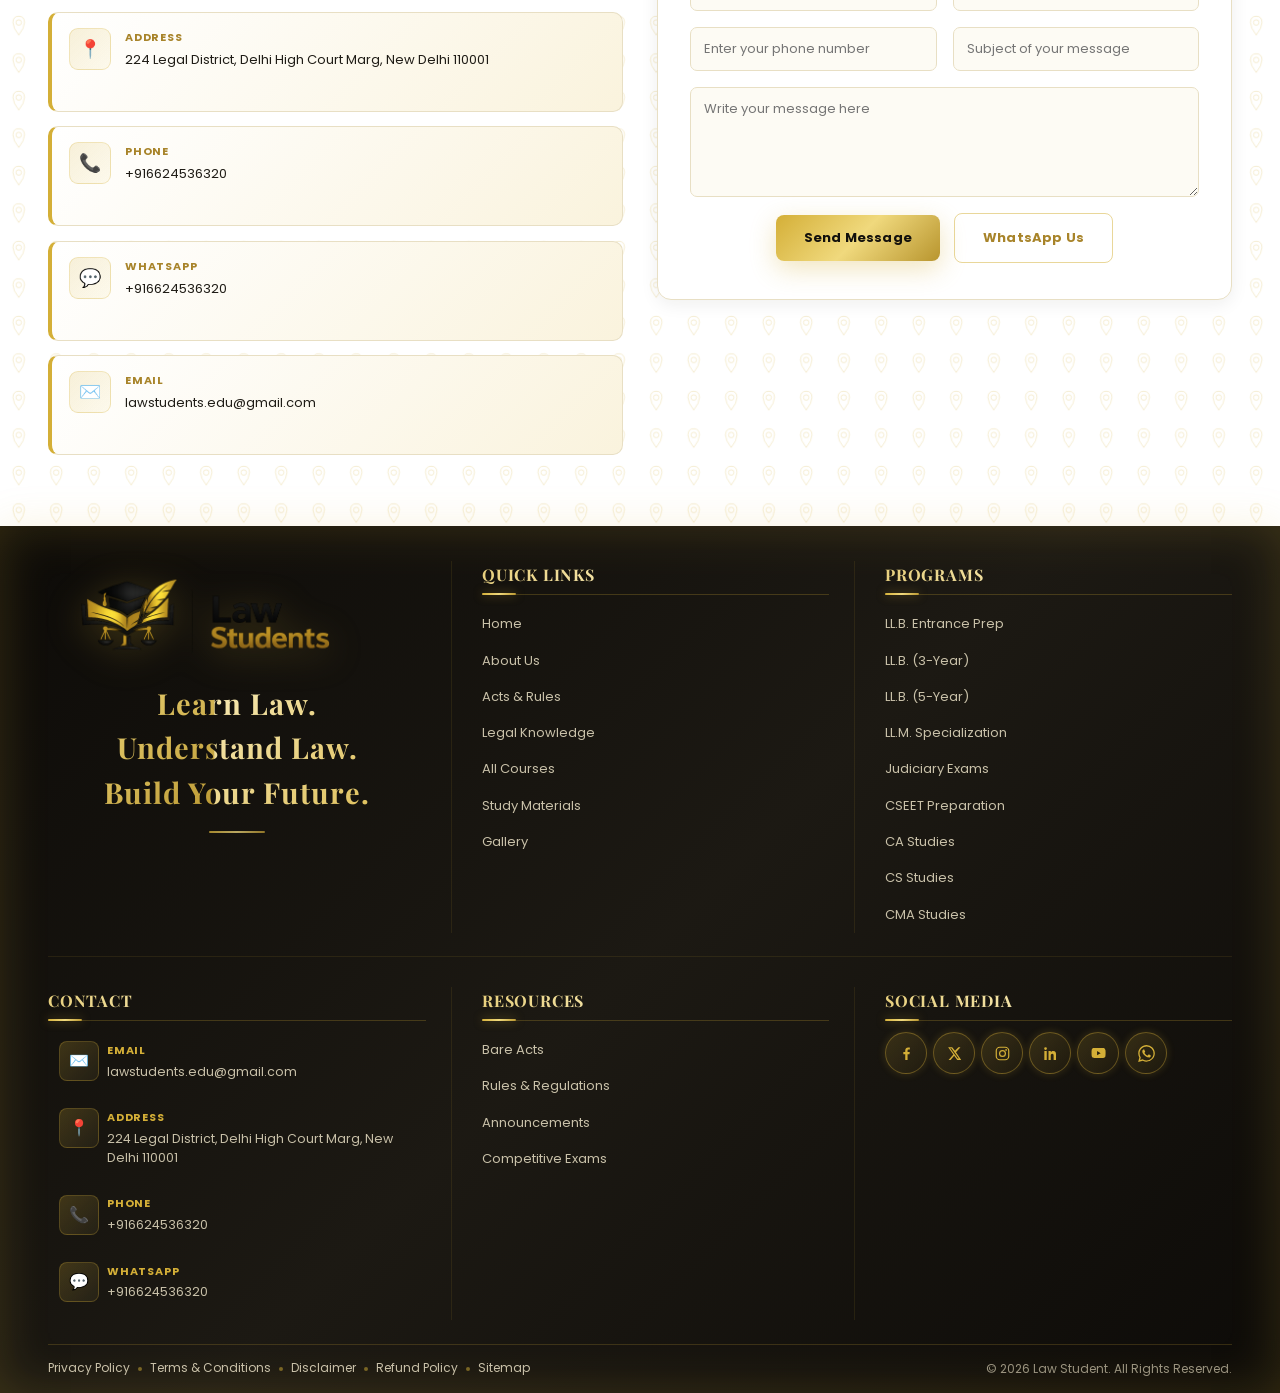
==== commit 5836a395: "mnb" ====
--- a/index.html
+++ b/index.html
@@ -612,23 +612,23 @@
 /* ---------- FOOTER ---------- */
 .site-footer{
   background:linear-gradient(135deg,#0d0b08 0%,#1c1913 50%,#0d0b08 100%);
-  color:#c9c1a9;padding:50px 0 0;position:relative;
+  color:#c9c1a9;padding:35px 0 0;position:relative;
 }
 .site-footer::before{content:'';position:absolute;top:0;left:0;right:0;height:3px;
   background:var(--grad-gold);animation:goldFlow 6s linear infinite}
-.footer-grid{display:grid;grid-template-columns:repeat(3,1fr);gap:36px;margin-bottom:34px}
+.footer-grid{display:grid;grid-template-columns:repeat(3,1fr);gap:25px;margin-bottom:24px}
 .footer-logo{text-align:center}
-.footer-logo img{max-height:110px;width:auto;margin-bottom:14px;filter:drop-shadow(0 6px 18px rgba(212,175,55,.28));animation:logoGlow 2.8s ease-in-out infinite}
+.footer-logo img{max-height:110px;width:auto;margin-bottom:10px;filter:drop-shadow(0 6px 18px rgba(212,175,55,.28));animation:logoGlow 2.8s ease-in-out infinite}
 .footer-tag{font-family:'Playfair Display',serif;font-size:29px;font-weight:600;color:var(--gold-light);line-height:1.55;text-align:center}
 .footer-col h4{
   font-family:'Playfair Display',serif;font-size:16px;font-weight:700;color:var(--gold);
-  text-transform:uppercase;letter-spacing:.8px;margin-bottom:16px;padding-bottom:9px;
+  text-transform:uppercase;letter-spacing:.8px;margin-bottom:11px;padding-bottom:6px;
   border-bottom:1px solid rgba(212,175,55,.24);
 }
-.footer-col li{margin-bottom:8px}
+.footer-col li{margin-bottom:6px}
 .footer-col li a{font-size:13px;color:#c9c1a9;transition:all .3s;display:inline-block}
 .footer-col li a:hover{color:var(--gold);transform:translateX(4px)}
-.footer-contact-item{display:flex;gap:11px;align-items:flex-start;margin-bottom:14px}
+.footer-contact-item{display:flex;gap:8px;align-items:flex-start;margin-bottom:10px}
 .footer-contact-ico{
   flex-shrink:0;width:40px;height:40px;border-radius:8px;font-size:16px;
   display:flex;align-items:center;justify-content:center;
@@ -637,7 +637,7 @@
 .footer-contact-item:hover .footer-contact-ico{background:rgba(212,175,55,.28);box-shadow:0 0 14px rgba(212,175,55,.38);transform:scale(1.08)}
 .footer-contact-item h6{font-size:11px;font-weight:700;text-transform:uppercase;letter-spacing:.8px;color:var(--gold);margin-bottom:2px}
 .footer-contact-item p{font-size:12.5px;color:#c9c1a9;line-height:1.55}
-.social-row{display:flex;gap:9px;flex-wrap:wrap}
+.social-row{display:flex;gap:6px;flex-wrap:wrap}
 .social-row a{
   width:40px;height:40px;border-radius:9px;font-size:16px;
   display:flex;align-items:center;justify-content:center;
@@ -646,8 +646,8 @@
 }
 .social-row a:hover{background:var(--grad-gold);color:var(--black);transform:translateY(-4px) scale(1.08);box-shadow:0 10px 22px rgba(212,175,55,.4)}
 .footer-bottom{
-  border-top:1px solid rgba(212,175,55,.2);padding:18px 0;
-  display:flex;align-items:center;justify-content:space-between;gap:14px;flex-wrap:wrap;
+  border-top:1px solid rgba(212,175,55,.2);padding:13px 0;
+  display:flex;align-items:center;justify-content:space-between;gap:10px;flex-wrap:wrap;
 }
 .footer-links{display:flex;gap:8px;flex-wrap:wrap;font-size:12px;align-items:center}
 .footer-links a{color:#c9c1a9;transition:color .3s}
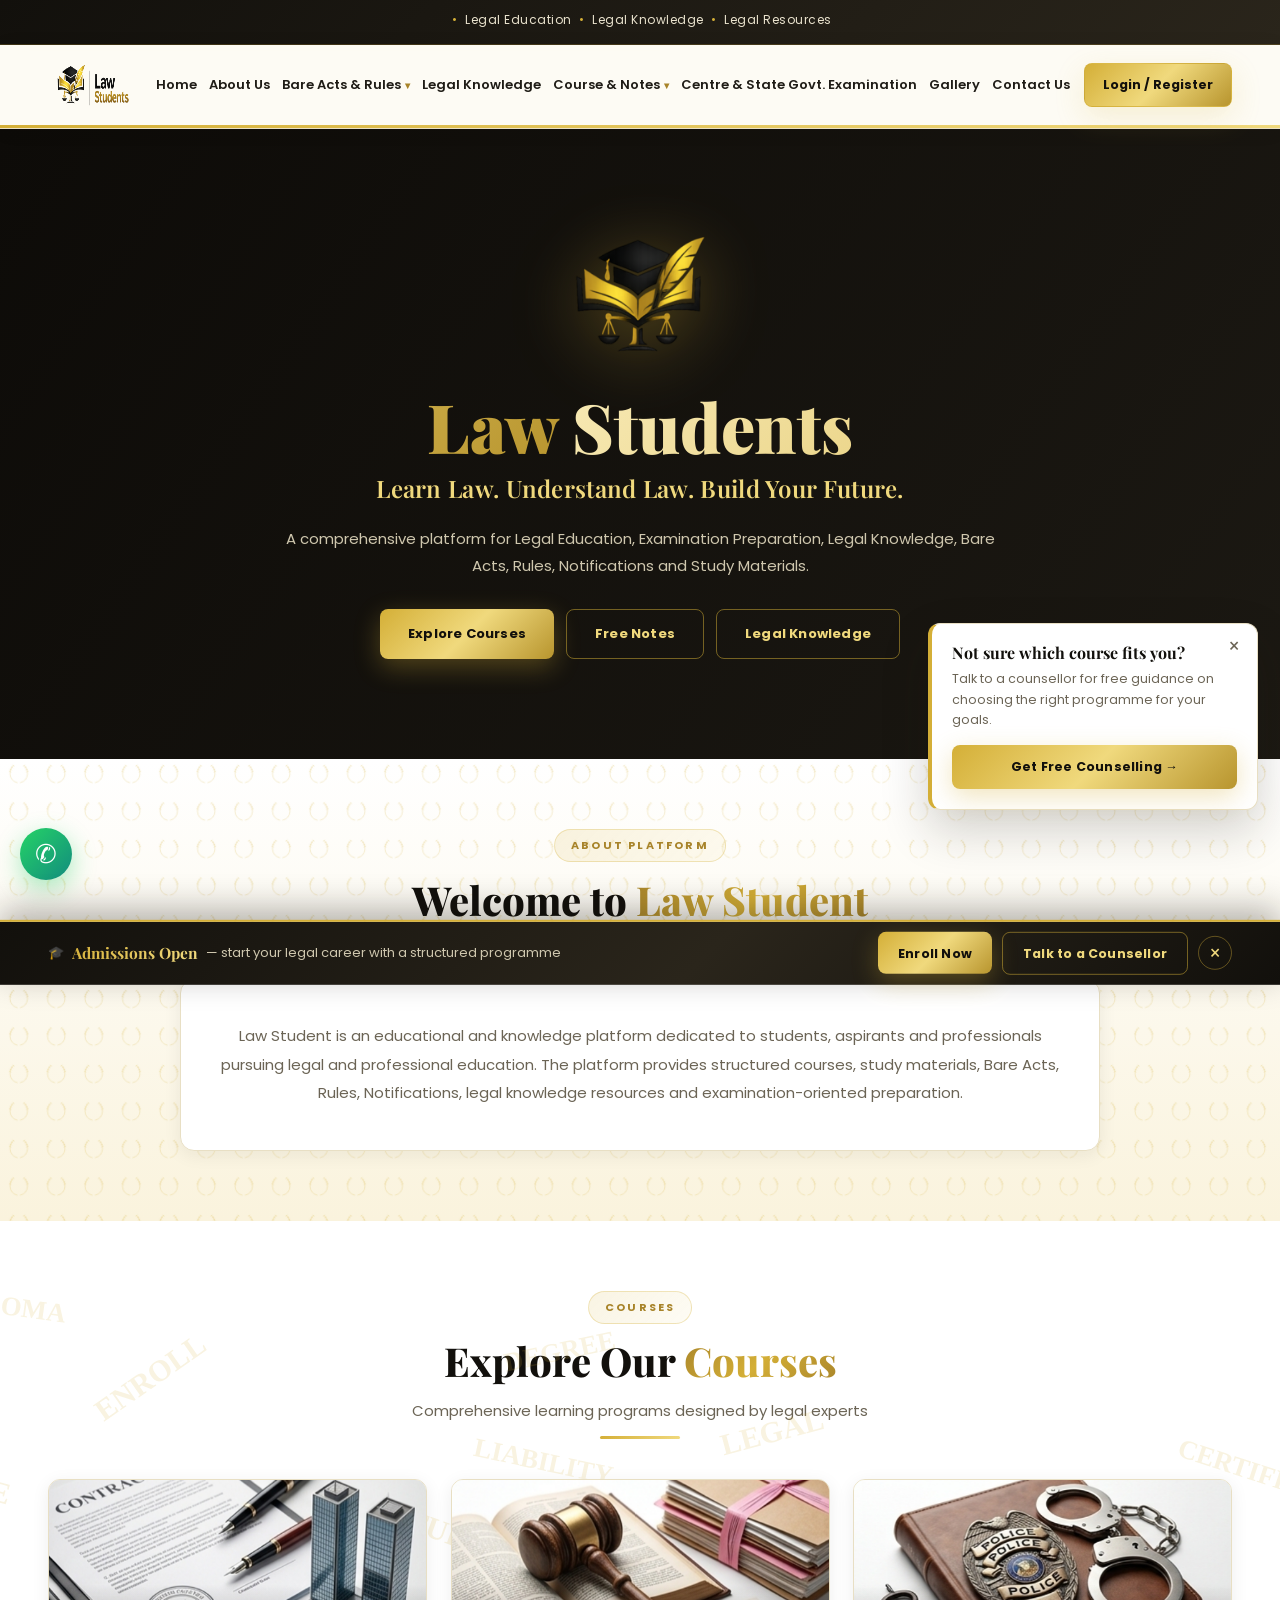
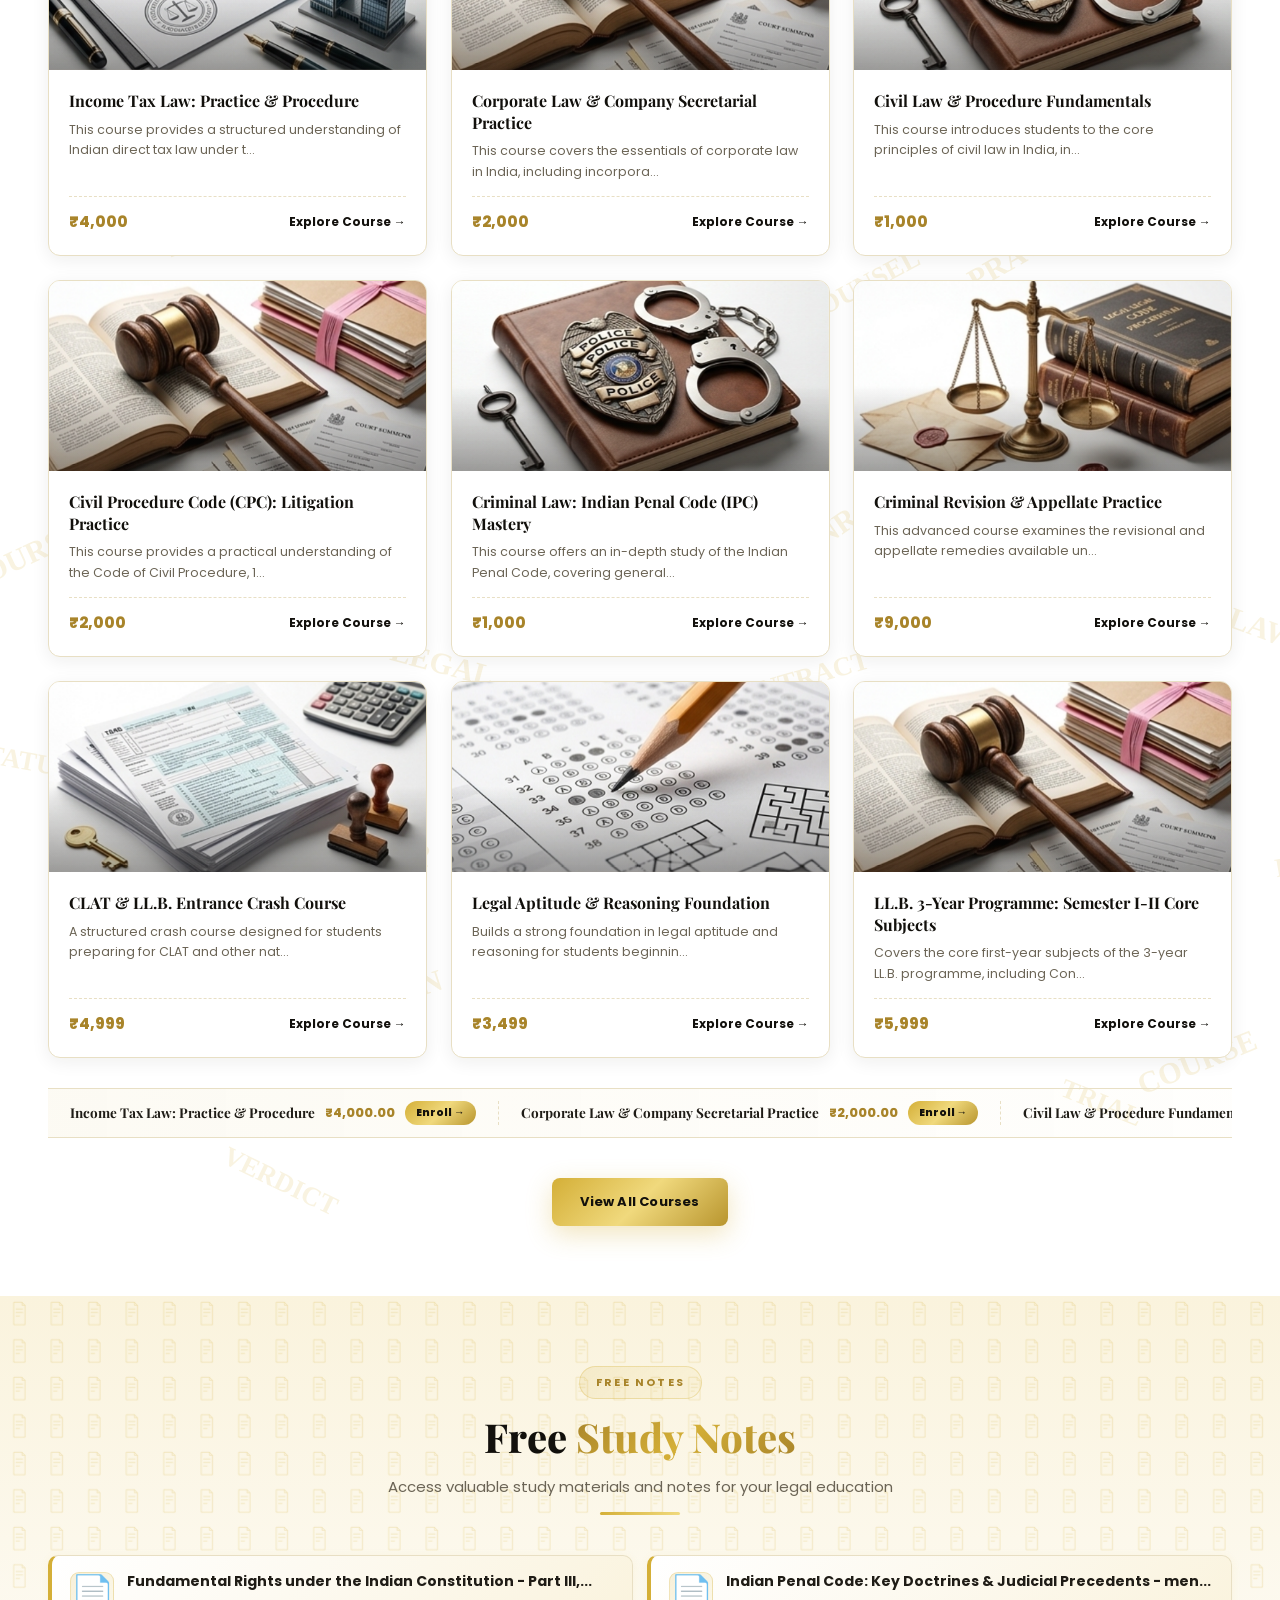
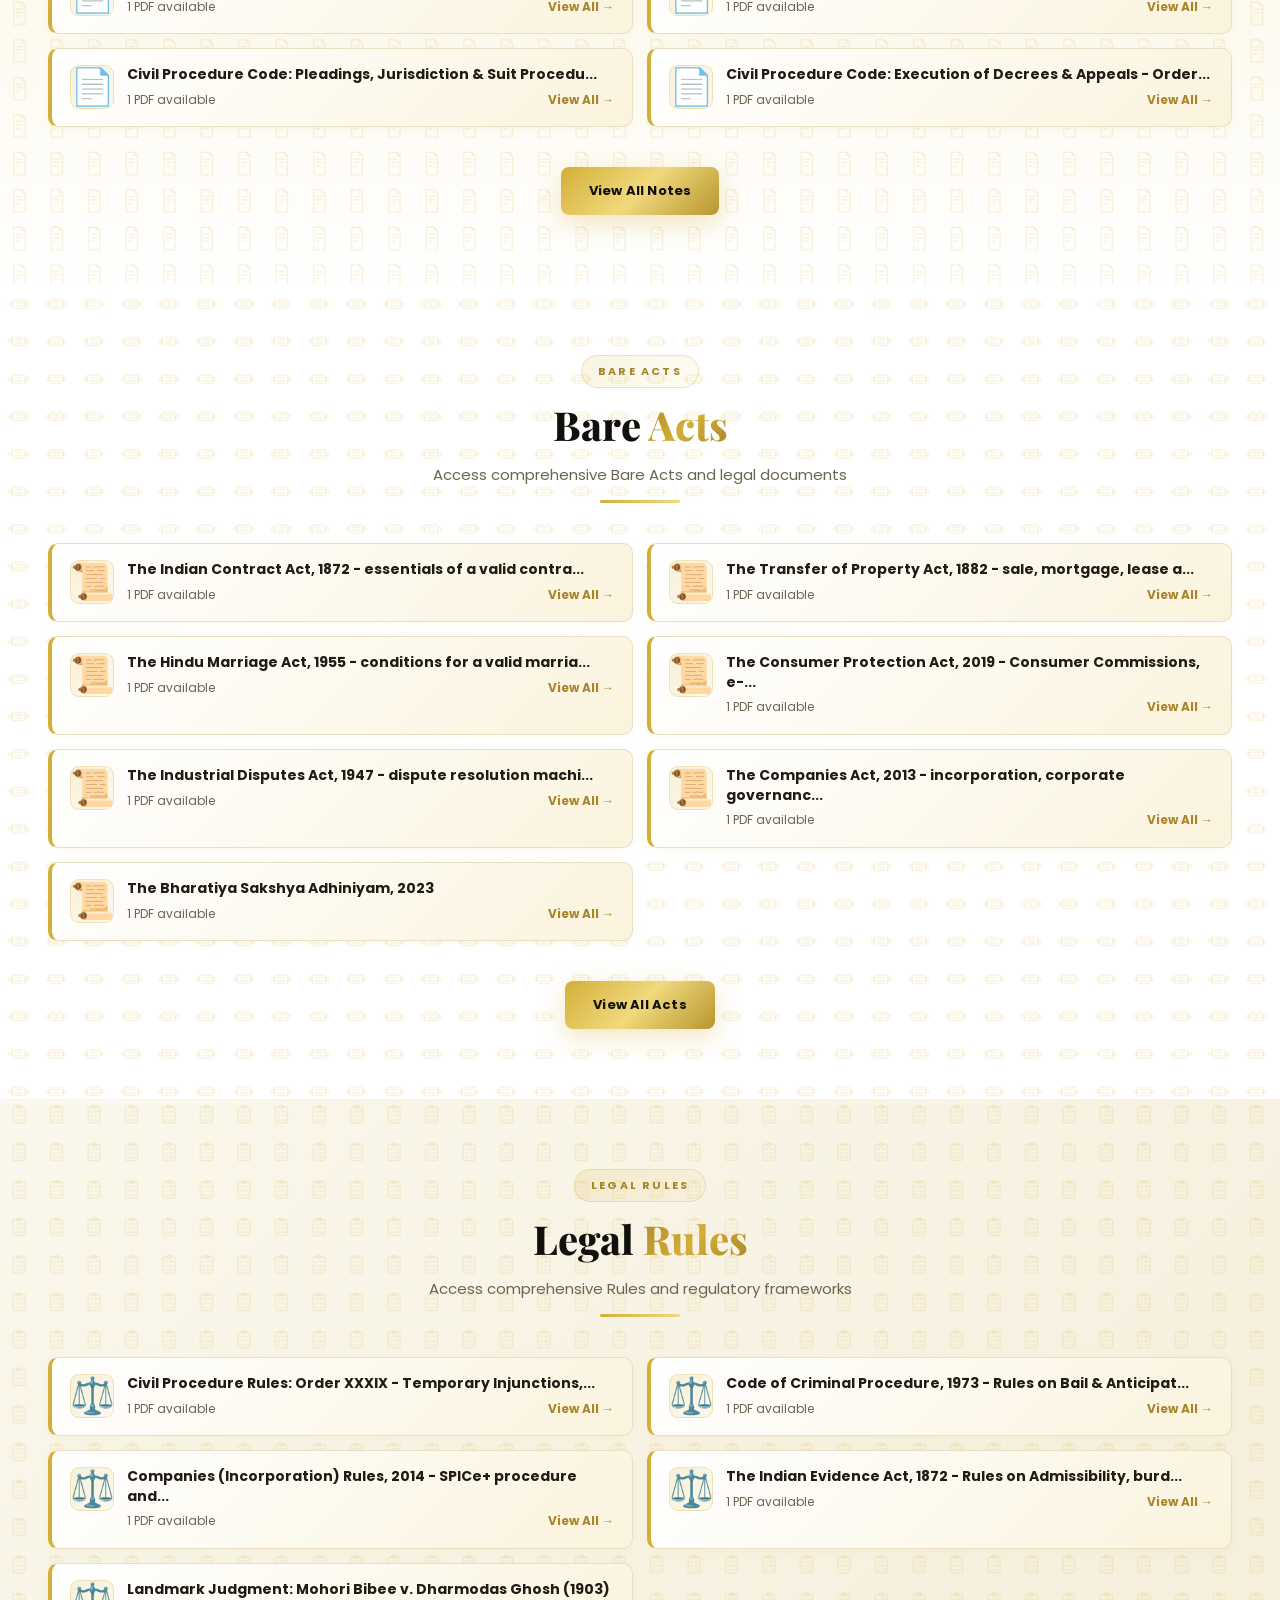
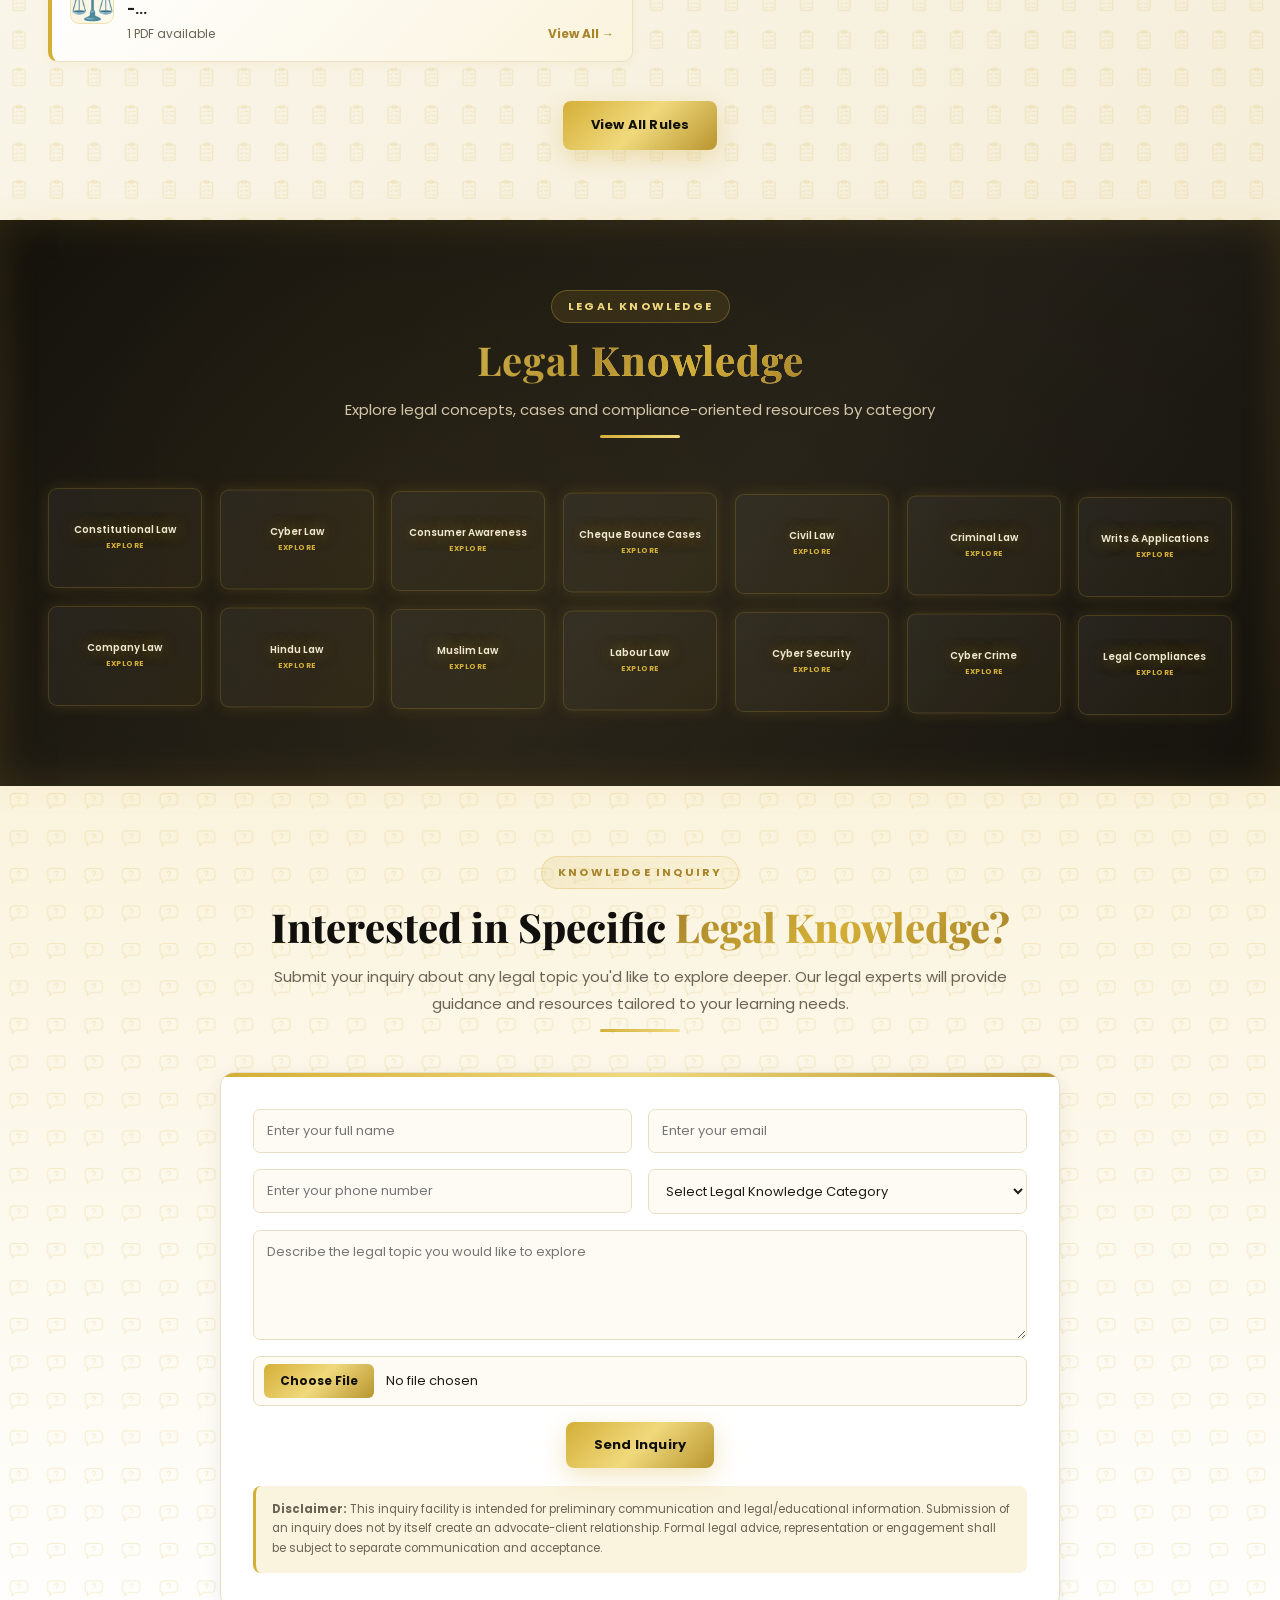
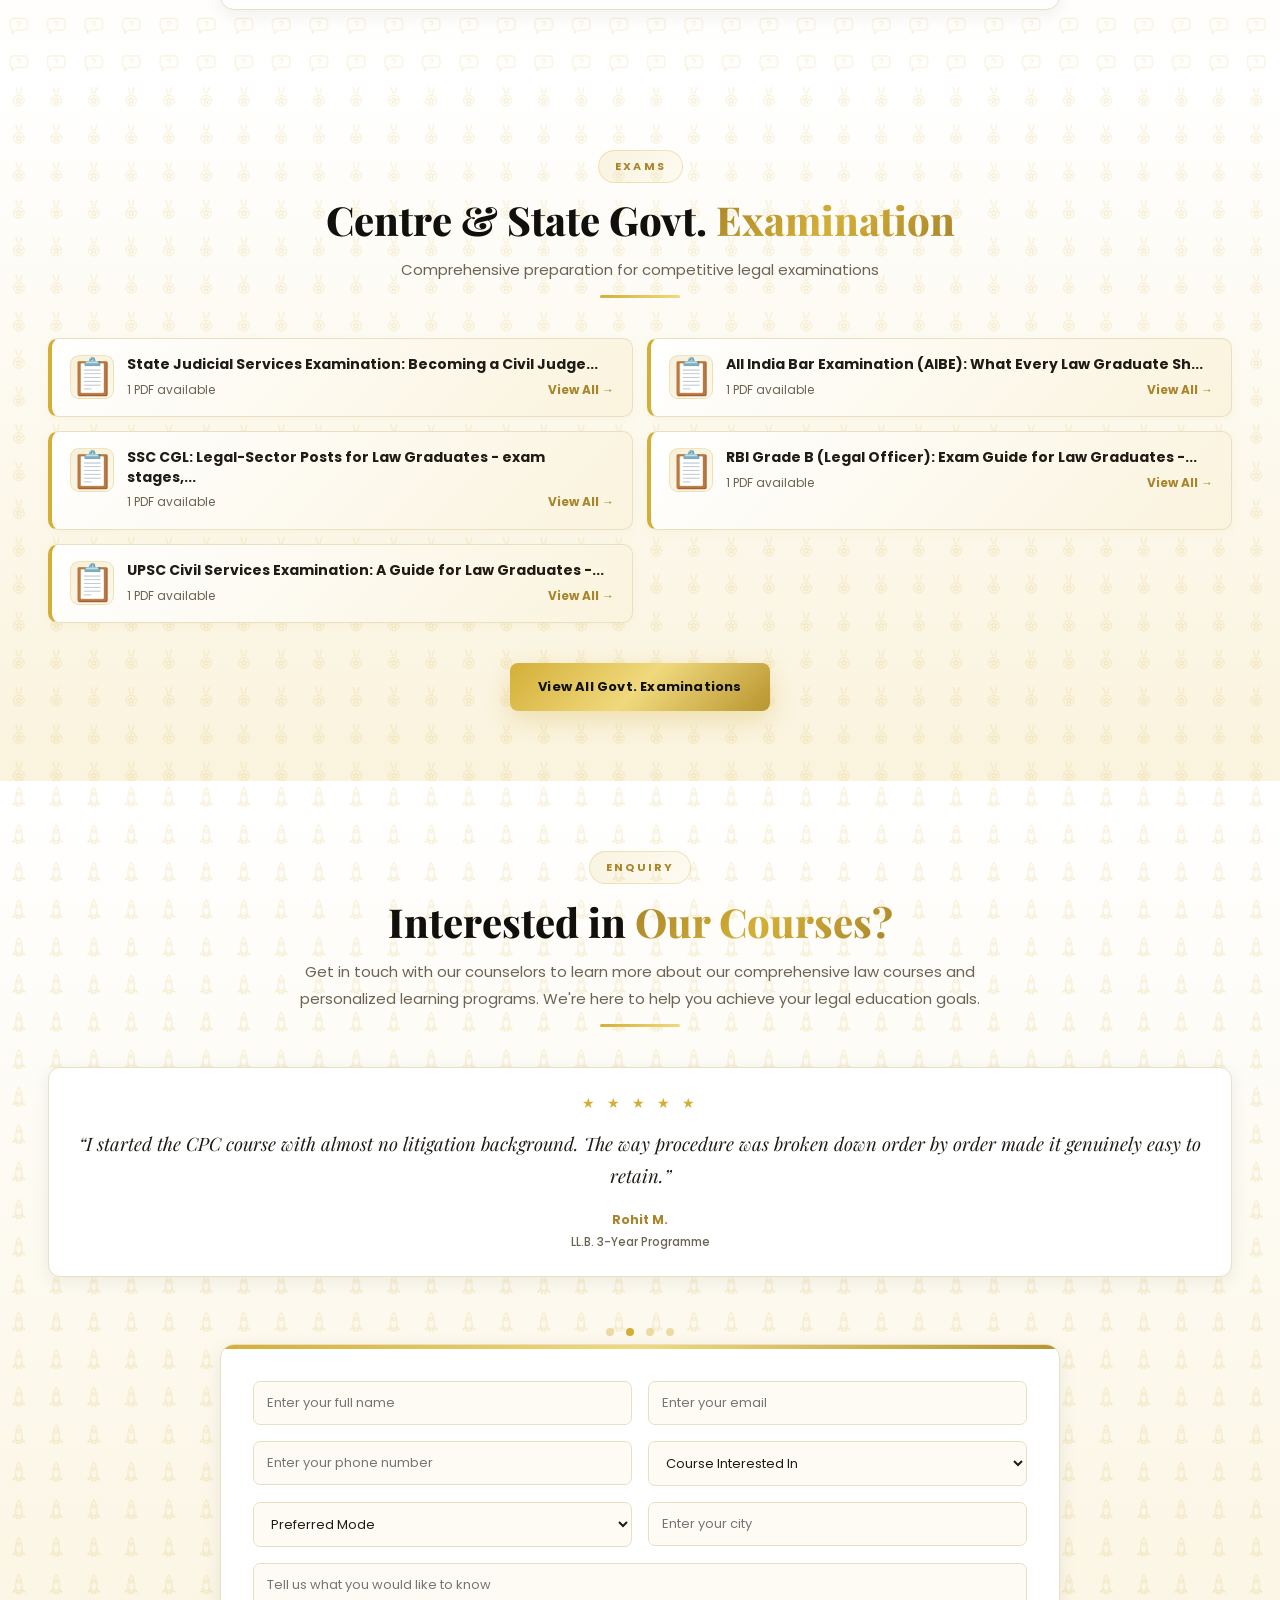
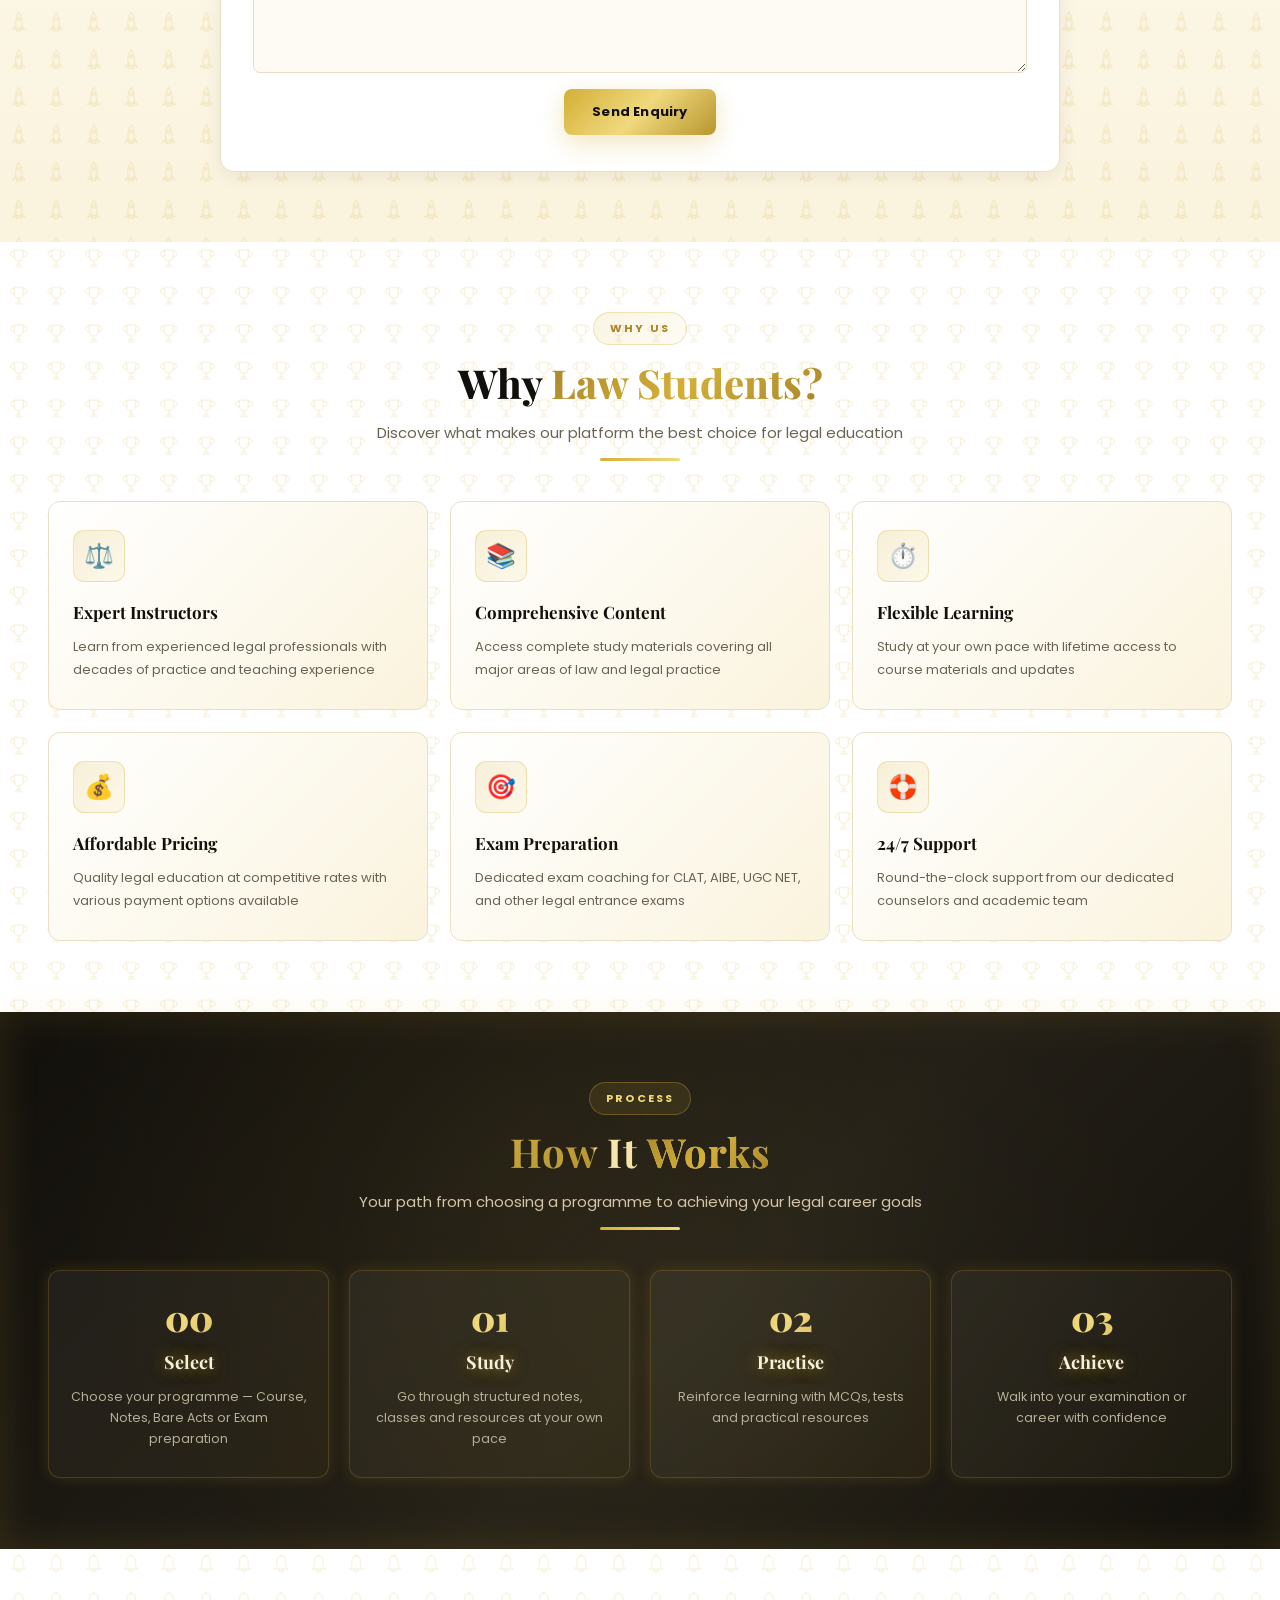
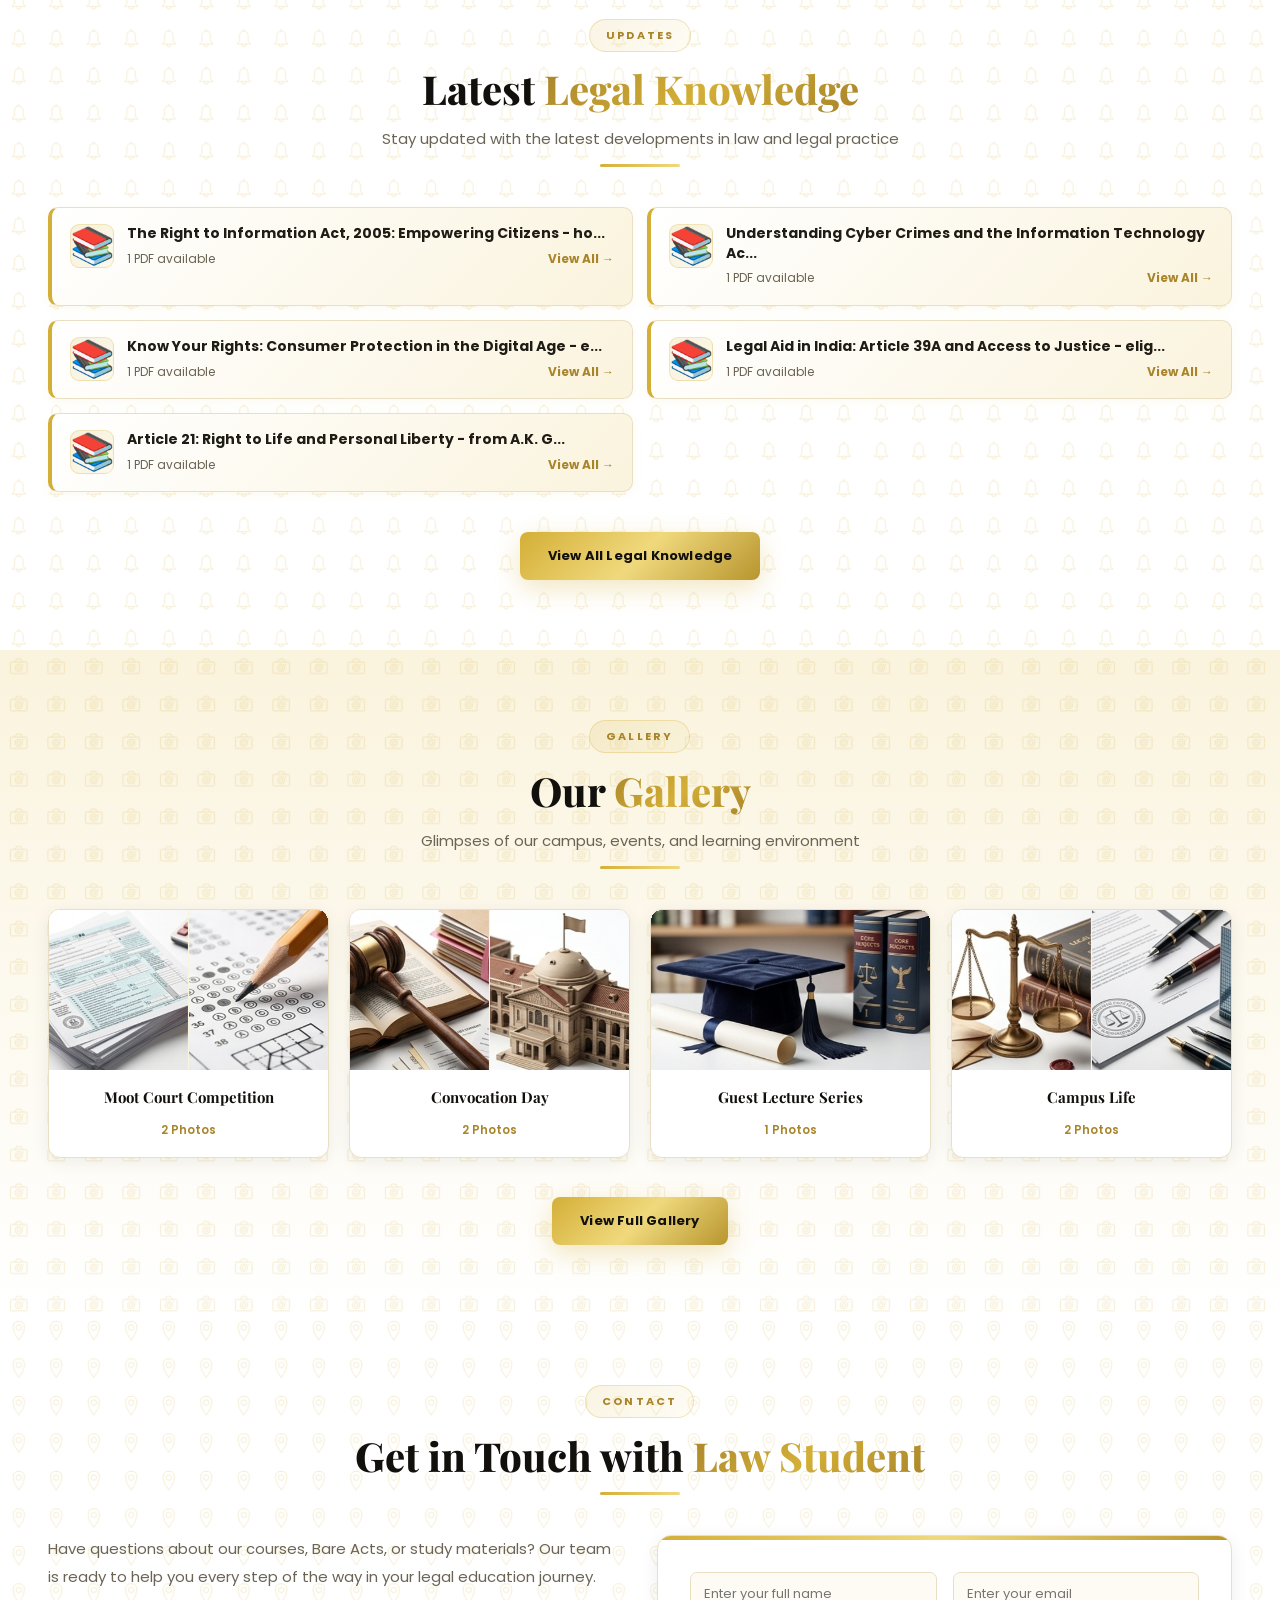
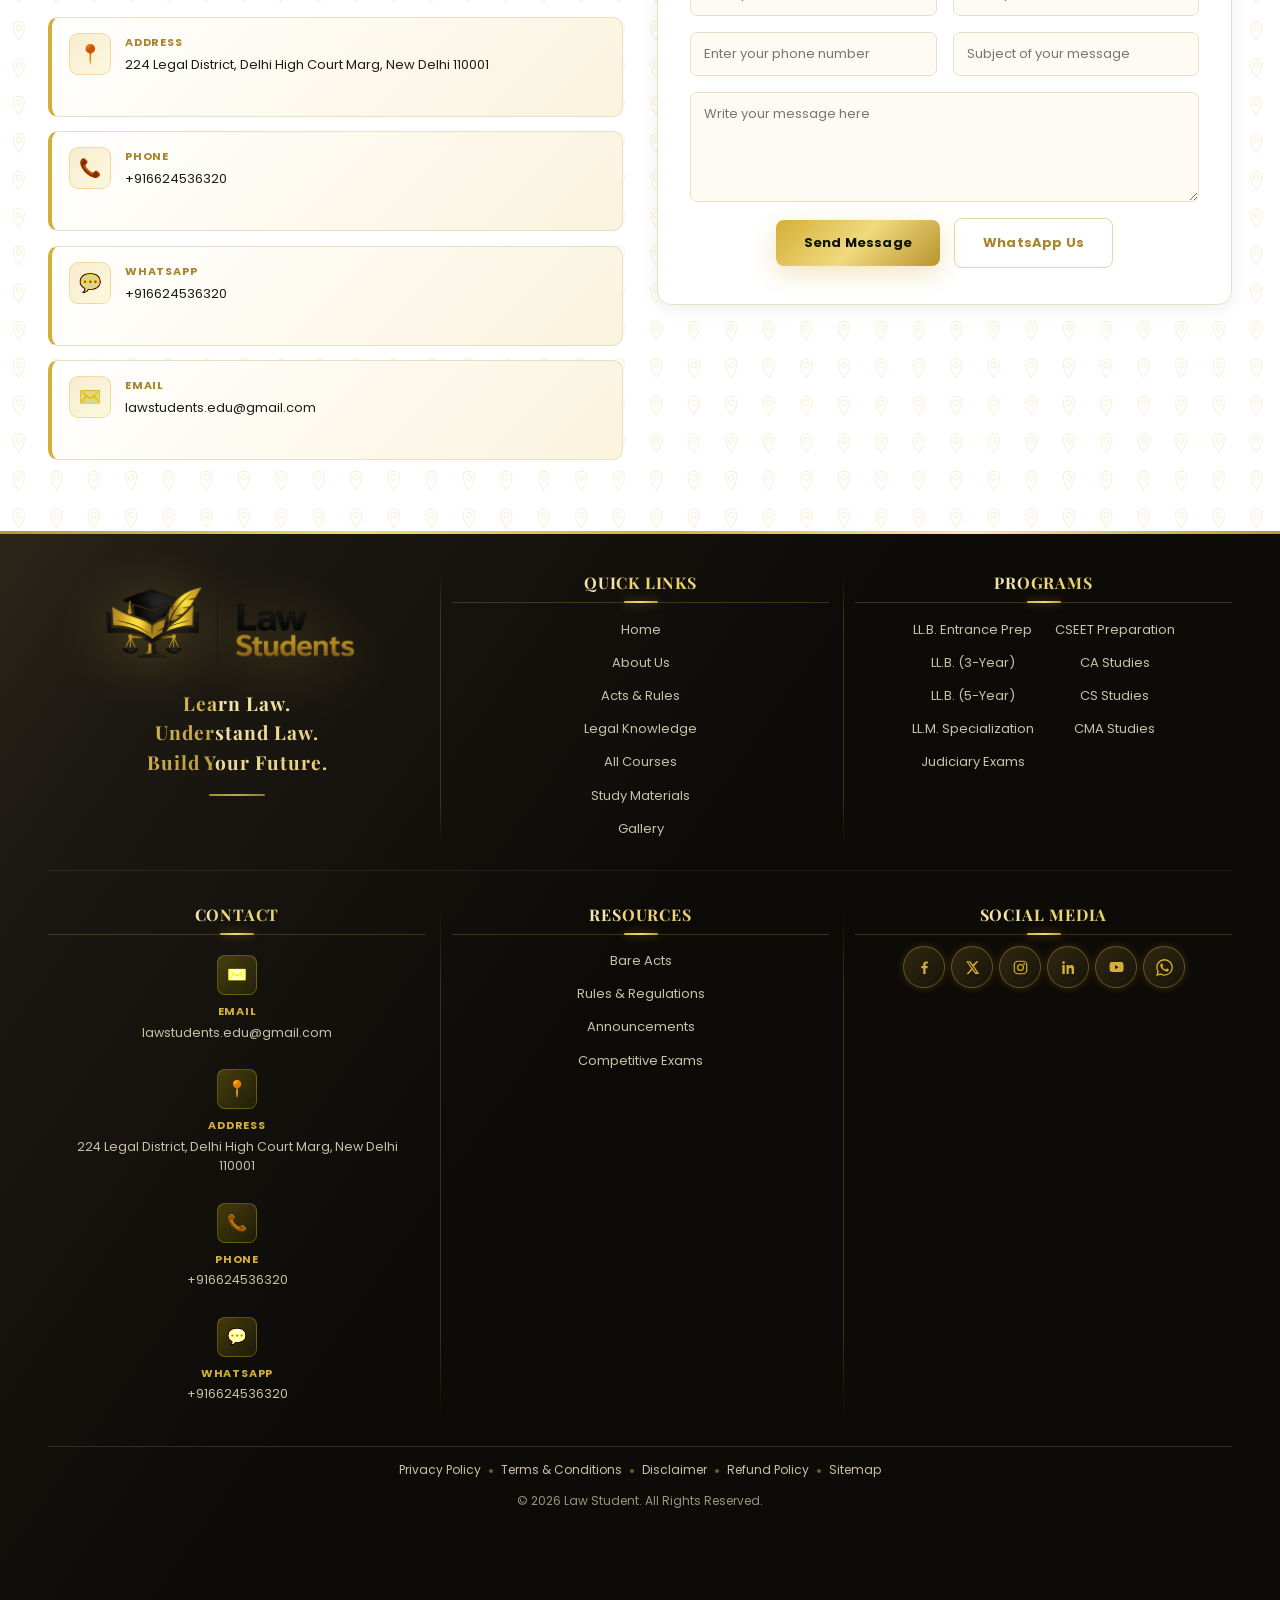
==== commit 4bad1624: "bnm" ====
--- a/index.html
+++ b/index.html
@@ -1581,6 +1581,313 @@
 }
 @media(max-width:600px){
   .cta-ptr{display:none}
+}
+
+/* ================================================================
+   DESIGN FIX LAYER — appended only. No existing rule, no markup and
+   no script is modified; every declaration below either adds a new
+   property or beats an earlier one on source order / specificity.
+   ================================================================ */
+
+/* ---- 1. FOOTER — the gold top edge and the ambient glow were both dead.
+   The pattern-cleanup block sets `display:none !important` on
+   .site-footer::before (which carried the 3px animated gold rule that
+   separated the footer from the page) and on .site-footer::after, which
+   also silently disabled the whole footer-enhancement ambience declared
+   further down. Neither pseudo-element can be revived without editing
+   those rules, so both layers are rebuilt as backgrounds on the element
+   itself. ---- */
+.site-footer{
+  background:
+    linear-gradient(90deg,#b8952e 0%,#f0d97d 28%,#d4af37 52%,#f7e9b4 76%,#b8952e 100%) top left/100% 3px no-repeat,
+    radial-gradient(circle at 12% 14%, rgba(212,175,55,.16) 0%, transparent 55%),
+    radial-gradient(circle at 88% 92%, rgba(240,217,125,.11) 0%, transparent 52%),
+    linear-gradient(135deg,#0d0b08 0%,#1c1913 50%,#0d0b08 100%) !important;
+}
+
+/* ---- 2. FOOTER — every floating widget docks to the bottom of the
+   viewport and landed straight on the legal links and the copyright:
+   the WhatsApp button (bottom:20px, and much wider once it idles open),
+   the progress ring in "Enroll Now" mode (bottom:26px) and the sticky
+   enrolment bar (66px tall, which covered the bottom row completely).
+   Reserve a safe zone under them; the footer background fills it. ---- */
+.site-footer{padding-bottom:92px}
+body.enroll-bar-on .site-footer{padding-bottom:166px}
+
+/* ---- 3. Colour emoji (envelope, pin, phone, speech bubble) rendered in
+   their native pink/red/blue — the only non-gold colour in the palette,
+   and the loudest thing in the footer. Map them onto the theme: a bright
+   gold on the dark footer, a deeper bronze on the light contact tiles. ---- */
+.footer-contact-ico{filter:grayscale(1) sepia(1) saturate(4.5) hue-rotate(-6deg) brightness(1.1)}
+.contact-ico{filter:grayscale(1) sepia(1) saturate(6) hue-rotate(-14deg) brightness(.82) contrast(1.15)}
+
+/* ---- 4. FOOTER — footerGlow is declared !important, so all four contact
+   icons pulsed non-stop and the hover glow in the original rule could
+   never win against it. Park the animation on its first keyframe (no
+   glow) and let hover/focus play it. ---- */
+.footer-contact-ico{animation-play-state:paused !important}
+.footer-contact-item:hover .footer-contact-ico,
+.footer-contact-item:focus-within .footer-contact-ico{animation-play-state:running !important}
+
+/* ---- 5. FOOTER — the column rules were border-left on the grid item, so
+   they landed hard against the heading text instead of in the middle of
+   the 25px gutter, and the matching padding-left made columns 2 and 3
+   narrower than column 1 so nothing lined up on a common grid. Centre
+   the rule in the gutter and give every column the same box. ---- */
+@media(min-width:1025px){
+  .footer-col{position:relative}
+  .footer-col + .footer-col{border-left-color:transparent;padding-left:0}
+  .footer-col + .footer-col::before{
+    content:'';position:absolute;top:4px;bottom:4px;left:-12.5px;width:1px;
+    background:linear-gradient(180deg,transparent 0%,rgba(212,175,55,.24) 16%,
+               rgba(212,175,55,.24) 84%,transparent 100%);
+  }
+  /* Programs runs nine items deep, which left ~100px of dead space under
+     the logo and ~80px under Quick Links. Two tracks close the row up. */
+  .footer-grid:first-of-type .footer-col:nth-child(3) ul{columns:2;column-gap:20px}
+  .footer-grid:first-of-type .footer-col:nth-child(3) li{break-inside:avoid}
+}
+
+/* ---- 6. FOOTER — the tagline at a flat 29px was the largest type on the
+   page after the hero and drove column 1's height on its own. ---- */
+.footer-tag{font-size:clamp(19px,1.5vw,23px)}
+
+/* ---- 7. FOOTER — below 1025px the two-column grid left orphans (Programs
+   alone on its row, Social Media alone on its), and below 769px every
+   column stacked into one very long strip. Let the tracks fit the space
+   and give the logo a full-width row of its own. ---- */
+@media(max-width:1024px) and (min-width:561px){
+  .footer-grid{grid-template-columns:repeat(auto-fit,minmax(190px,1fr));gap:28px}
+  .footer-logo{grid-column:1/-1}
+}
+@media(max-width:768px){
+  .site-footer{padding-bottom:88px}
+  body.enroll-bar-on .site-footer{padding-bottom:196px}
+}
+
+/* ---- 8. BUTTONS — .btn ends on display:flex (the second declaration in
+   its own rule overrides the inline-block above it), so any button that
+   is not already a flex item stretched to the full container width. All
+   seven "View All …" section CTAs rendered as 1184px bars with the label
+   pinned to the left edge. ---- */
+.btn{display:inline-flex;justify-content:center;text-align:center}
+.section-cta .btn{margin-left:auto;margin-right:auto}
+
+/* ---- 9. HEADER — the dropdown caret is a ::before on an inline-block
+   link, so it printed to the LEFT of the label. ::after is already the
+   hover underline, so reorder the caret rather than move it. ---- */
+.nav-menu .has-drop > a{display:inline-flex;align-items:center}
+.nav-menu .has-drop > a::before{order:2}
+
+/* ---- 10. HEADER — the dropdown's resting transition is 1.2s, so menus
+   hung on screen for over a second after the pointer left. ---- */
+.nav-menu li.has-drop .dropdown{transition:opacity .3s ease,visibility .3s ease,transform .3s ease}
+
+/* ---- 11. FORMS — the native file control was the one unstyled widget
+   left in the enquiry form. ---- */
+.field input[type=file]{padding:7px 10px;cursor:pointer}
+.field input[type=file]::file-selector-button{
+  font-family:'Poppins',sans-serif;font-size:12px;font-weight:700;
+  color:var(--black);background:var(--grad-gold);
+  border:none;border-radius:6px;padding:8px 16px;margin-right:12px;
+  cursor:pointer;transition:filter .3s ease,box-shadow .3s ease;
+}
+.field input[type=file]::file-selector-button:hover{
+  filter:brightness(1.07);box-shadow:0 6px 16px rgba(212,175,55,.34);
+}
+
+/* ---- 12. Nothing in the sheet gave keyboard focus a visible state. ---- */
+:focus-visible{outline:2px solid var(--gold);outline-offset:3px}
+.site-footer a:focus-visible,.enroll-bar a:focus-visible,
+.wa-float:focus-visible{outline-color:var(--gold-light)}
+
+/* ---- 13. MOBILE TYPE — LEGAL KNOWLEDGE + HOW IT WORKS.
+   .kn-card h5 is clamp(7px,1.5vw,10px) and .kn-card span is
+   clamp(5px,1.2vw,7.5px); on a 375px screen the viewport term collapses
+   and both bottom out at their minimums, so a full-width card carried a
+   7px title over a 5px label. The how-cards use flat desktop sizes that
+   stay small once the grid drops to one column. Re-scale both for the
+   width they actually get. ---- */
+@media(max-width:768px){
+  .kn-card{min-height:auto;padding:15px 12px}
+  .kn-card h5{font-size:13.5px;line-height:1.35;margin-bottom:5px}
+  .kn-card span{font-size:10px;letter-spacing:.9px}
+  .how-card{padding:26px 22px}
+  .how-num{font-size:34px;margin-bottom:10px}
+  .how-card h3{font-size:19px;margin-bottom:7px}
+  .how-card p{font-size:14px;line-height:1.75}
+}
+@media(max-width:600px){
+  .kn-card{min-height:auto;padding:16px 14px}
+  .kn-card h5{font-size:15px}
+  .kn-card span{font-size:10.5px}
+}
+@media(max-width:480px){
+  .kn-card{min-height:auto;padding:15px 13px}
+  .kn-card h5{font-size:14.5px}
+  .kn-card span{font-size:10px}
+  .how-card{padding:24px 18px}
+  .how-card h3{font-size:18px}
+  .how-card p{font-size:13.5px}
+}
+
+/* ---- 14. The reduced-motion block resets animation with `*`, which the
+   later !important animations outrank on specificity, so they carried on
+   playing. Stop them by name, and give the gradient-clipped headings a
+   solid fill so they stay readable once the shine is frozen. ---- */
+@media(prefers-reduced-motion:reduce){
+  .footer-contact-ico,.footer-logo img,.footer-tag,.footer-col h4,
+  .kn-section::before,.how-section::before,
+  .kn-section .section-title,.how-section .section-title,
+  .wa-float,.progress-wrap.cta-mode,.enroll-bar-text b,
+  .carousel-dots span.active{animation:none !important}
+  .footer-tag,.footer-col h4,
+  .kn-section .section-title,.how-section .section-title{
+    background:none !important;
+    -webkit-text-fill-color:var(--gold-light) !important;
+  }
+}
+
+/* ---- 15. MOBILE — WhatsApp float position.
+   At rest it sat at left:12px / bottom:12px while the progress ring on the
+   right sat at bottom:26px, so the pair read as crooked and the button hugged
+   the screen edge, which on a modern phone puts it under the gesture bar.
+   With the enrolment bar up it was worse: the stacking offsets assume a ~90px
+   bar, but the bar wraps to 117px below 601px and to 180px below 361px, so the
+   button sat ON the bar at 375px and disappeared behind it entirely at 320px.
+   Mirror the ring at rest, and lift both clear of the bar at each width where
+   it actually wraps (measured: 89px / 117px / 180px, plus a 12px gap). ---- */
+@media(max-width:600px){
+  .wa-float{left:26px;bottom:calc(26px + env(safe-area-inset-bottom,0px))}
+  .progress-wrap{bottom:calc(26px + env(safe-area-inset-bottom,0px))}
+}
+@media(max-width:768px){
+  body.enroll-bar-on .wa-float,
+  body.enroll-bar-on .progress-wrap{bottom:101px}
+}
+@media(max-width:600px){
+  body.enroll-bar-on .wa-float,
+  body.enroll-bar-on .progress-wrap{bottom:129px}
+}
+@media(max-width:360px){
+  body.enroll-bar-on .wa-float,
+  body.enroll-bar-on .progress-wrap{bottom:192px}
+  body.enroll-bar-on .counsel-pop{bottom:192px}
+}
+
+/* ---- 16. FOOTER — logo halo and section glow, matched to the hero.
+   The footer logo ran `logoGlow` on a 2.8s loop, so its halo pulsed
+   non-stop; the hero logo carries one steady drop-shadow instead. And
+   the footer glowed as two fixed radial hot-spots in opposite corners
+   plus a gold rim, where the hero glows as a single slow warm wash
+   drifting across the whole section (heroShift, 22s). Give the footer
+   the hero's treatment: a steady halo on the logo, and the hero's warm
+   band sweeping across the whole footer on the same 22s ease loop.
+
+   The hero drives that sweep with `background-position`, which the footer
+   cannot reuse: two earlier rules pin the footer's background with an
+   `!important` shorthand, and an important author declaration outranks a
+   CSS animation, so an animated position would never move. The sweep is
+   therefore driven by a registered custom property that slides the warm
+   stop through the gradient instead — same motion, no position needed.
+   `--fw` is also set as a normal declaration so the gradient still
+   resolves where @property is unsupported. The gold top edge that fix 1
+   carried as a background layer moves onto a border to keep the
+   background a single layer. ---- */
+.footer-logo img{
+  animation:none;
+  filter:drop-shadow(0 10px 30px rgba(212,175,55,.42));
+}
+@property --fw{syntax:'<percentage>';inherits:false;initial-value:-10%}
+@keyframes footerHeroWash{
+  0%{--fw:-10%}
+  50%{--fw:110%}
+  100%{--fw:-10%}
+}
+.site-footer{
+  --fw:-10%;
+  background-image:linear-gradient(125deg,
+    #0d0b08 calc(var(--fw) - 55%),
+    #1c1913 calc(var(--fw) - 22%),
+    #3a3120 var(--fw),
+    #1c1913 calc(var(--fw) + 22%),
+    #0d0b08 calc(var(--fw) + 55%)) !important;
+  background-color:#0d0b08 !important;
+  /* fix 1 sized its first layer 100%x3px for the gold bar it carried;
+     that size survives here, so reset it or the wash renders as a strip */
+  background-size:auto !important;
+  background-repeat:no-repeat !important;
+  background-position:0 0 !important;
+  box-shadow:none !important;
+  border-top:3px solid transparent;
+  border-image:linear-gradient(90deg,#b8952e 0%,#f0d97d 28%,#d4af37 52%,#f7e9b4 76%,#b8952e 100%) 1;
+  animation:footerHeroWash 22s ease infinite;
+}
+@media(prefers-reduced-motion:reduce){
+  .site-footer{animation:none !important}
+}
+
+/* ---- 17. FOOTER — centre every column on one axis.
+   The footer was left-aligned throughout: headings and their gold
+   underline segment sat hard left, contact rows ran icon-beside-text,
+   the social row packed left, and the bottom bar pushed the legal links
+   and the copyright to opposite edges. Centre all of it.
+   Three left-anchored details have to follow the text or they break the
+   centre line: the heading's gold segment, the link chevron (it grows
+   inline, so on a centred link it shoved the label sideways on hover —
+   lifted out of flow here), and the two horizontal hover nudges, which
+   pulled centred items off axis. ---- */
+.site-footer{text-align:center}
+
+/* heading rule segment, centred under the centred label */
+.footer-col h4::after{left:50%;transform:translateX(-50%)}
+
+/* The logo image is display:block from the global img reset, so the
+   column's text-align could never centre it — it rendered 328px wide in
+   a 378px column and sat 25px left of the axis, even before this change. */
+.footer-logo img{margin-left:auto;margin-right:auto}
+
+/* links: chevron out of flow, so hovering cannot shift the centred text */
+.footer-col li a{position:relative}
+.footer-col li a::before{
+  position:absolute;right:100%;top:0;
+  width:auto;overflow:visible;margin-right:4px;
+  transition:opacity .3s ease;
+}
+.footer-col li a:hover::before{width:auto;margin-right:4px}
+.footer-col li a:hover{transform:none}
+
+/* contact rows: stack the icon above its text instead of beside it */
+.footer-contact-item{flex-direction:column;align-items:center;gap:7px}
+.footer-contact-item:hover{transform:translateY(-3px)}
+
+/* social row and bottom bar */
+.social-row{justify-content:center}
+.footer-bottom{flex-direction:column;justify-content:center;gap:9px}
+.footer-links{justify-content:center}
+
+/* ---- 18. CONTACT FORM — it collapsed to its content width on phones.
+   `.form-card` carries `margin:0 auto`, and auto inline margins on a
+   GRID ITEM make it shrink-to-fit instead of stretching to its track.
+   The 2-column `.contact-layout` masks that on desktop, because the
+   card's max-content is wider than the track. Once the layout stacks
+   and `.form-row` drops to one column, max-content is just the widest
+   placeholder — so the card, its inputs and both the "Send Message" and
+   "WhatsApp Us" buttons squeezed to ~187px inside a 351px column, with
+   75px of dead space either side. An explicit width leaves the auto
+   margins no free space to absorb, so the card fills the track. ---- */
+@media(max-width:768px){
+  .contact-layout .form-card{width:100%;max-width:100%}
+}
+
+/* Programs keeps the two tracks fix 5 gave it to close the row's dead
+   space, but a full-width multicol left its items 99px off the column
+   axis. Shrink the list to its content and centre it as one block, so
+   both tracks sit symmetrically about the centre line. */
+@media(min-width:1025px){
+  .footer-grid:first-of-type .footer-col:nth-child(3) ul{
+    width:fit-content;max-width:100%;margin-left:auto;margin-right:auto;
+  }
 }
 </style>
 </head>
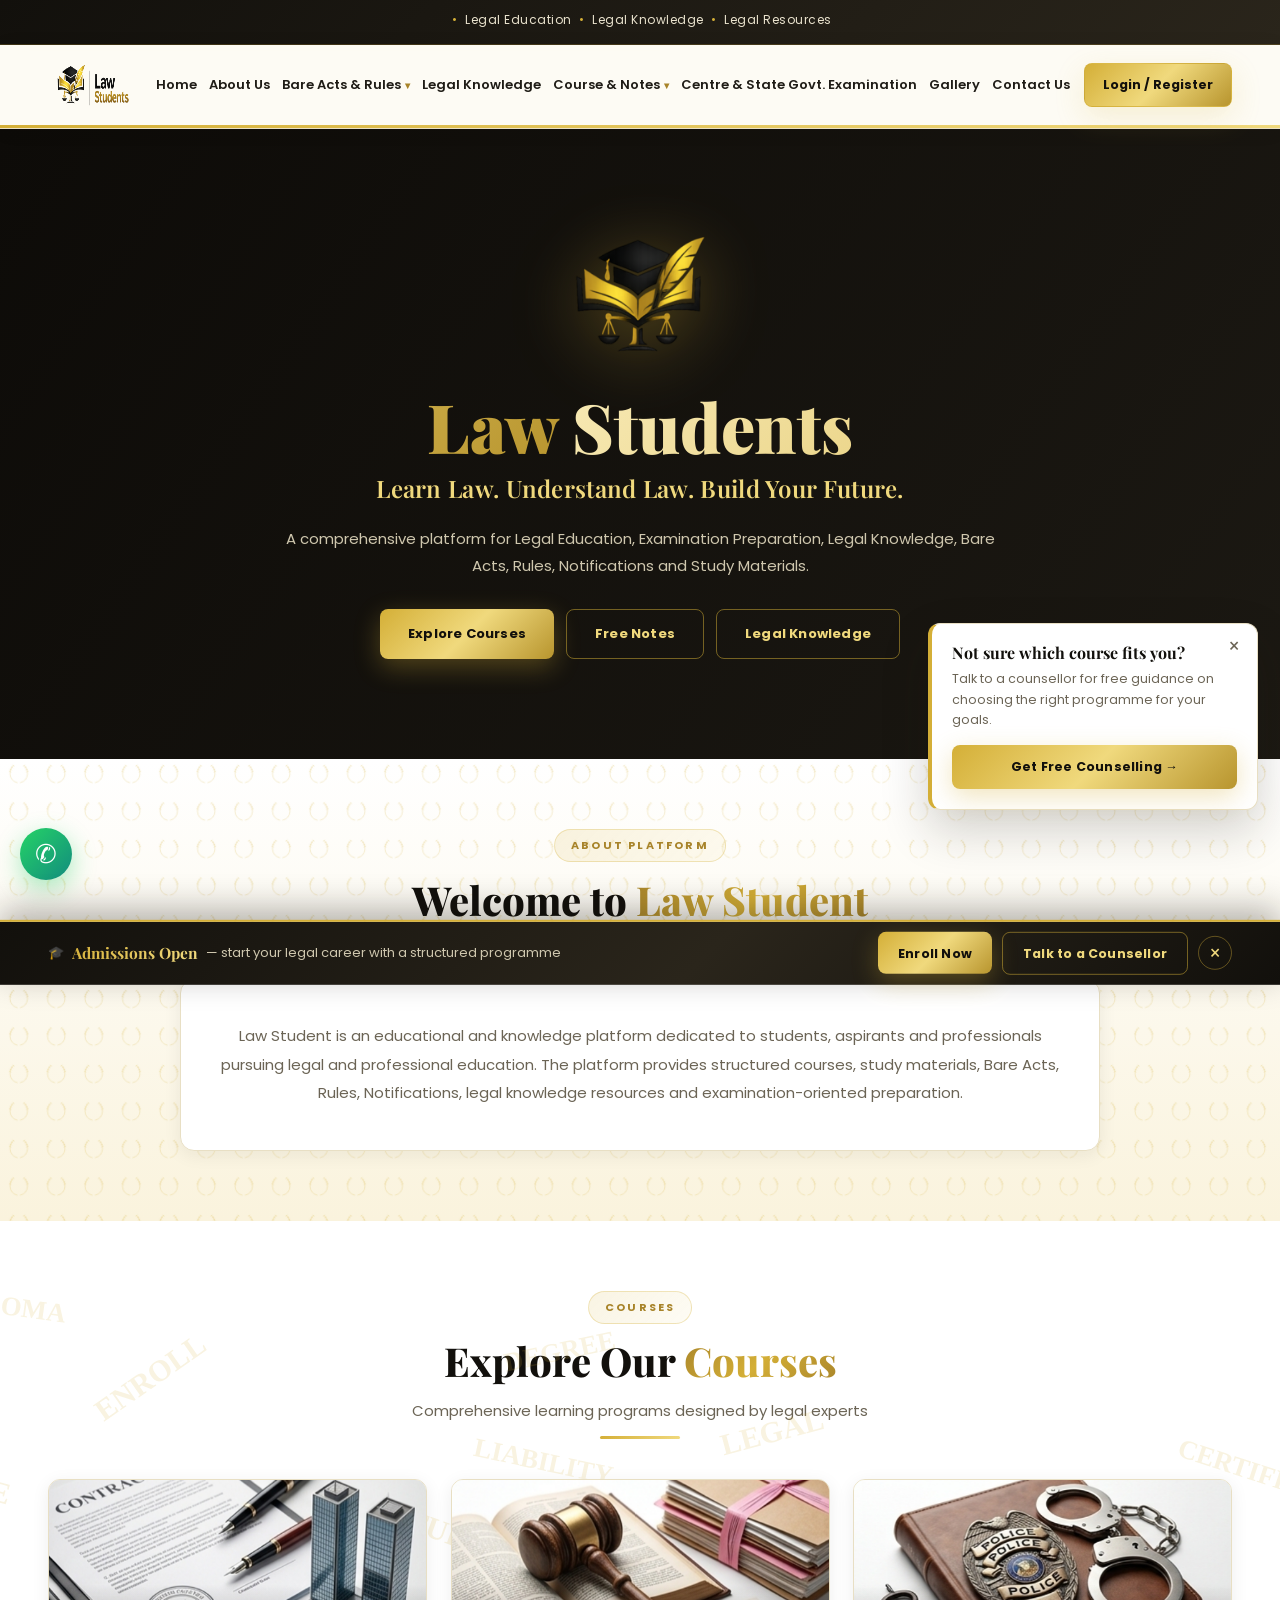
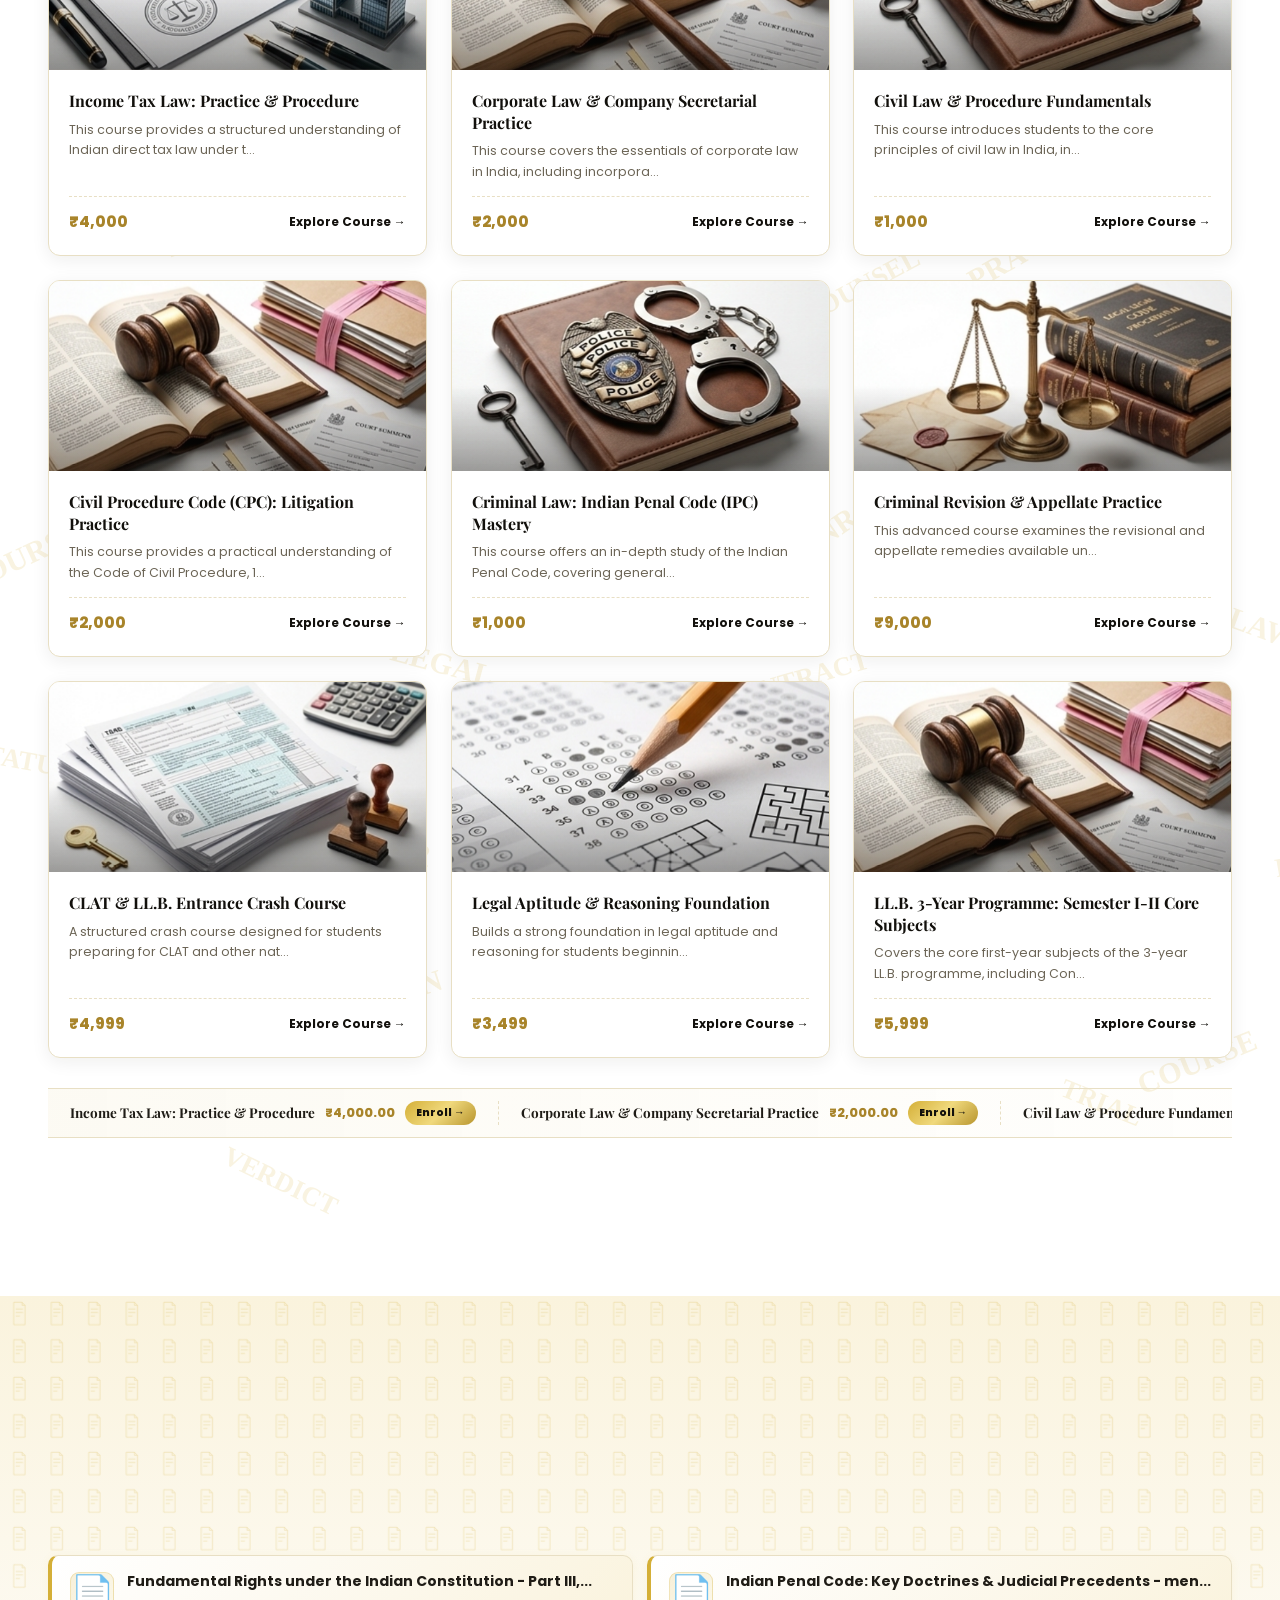
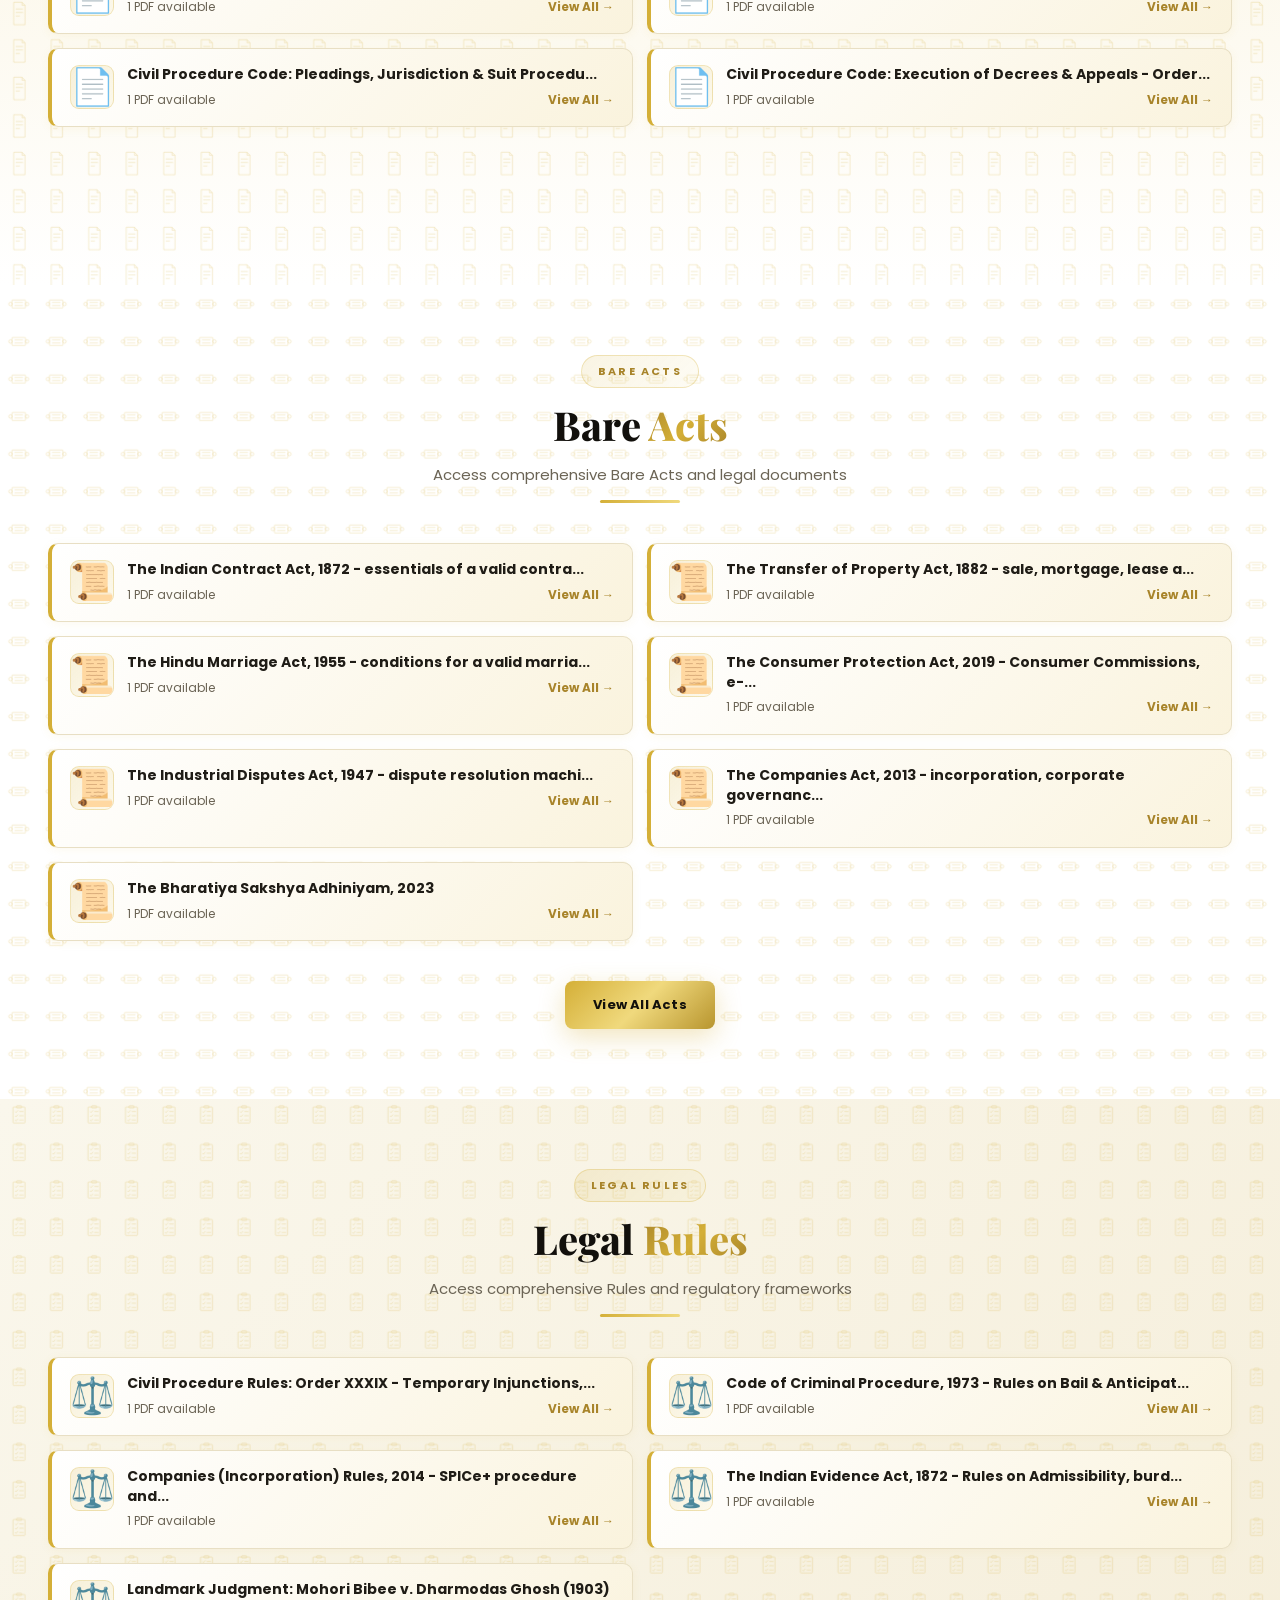
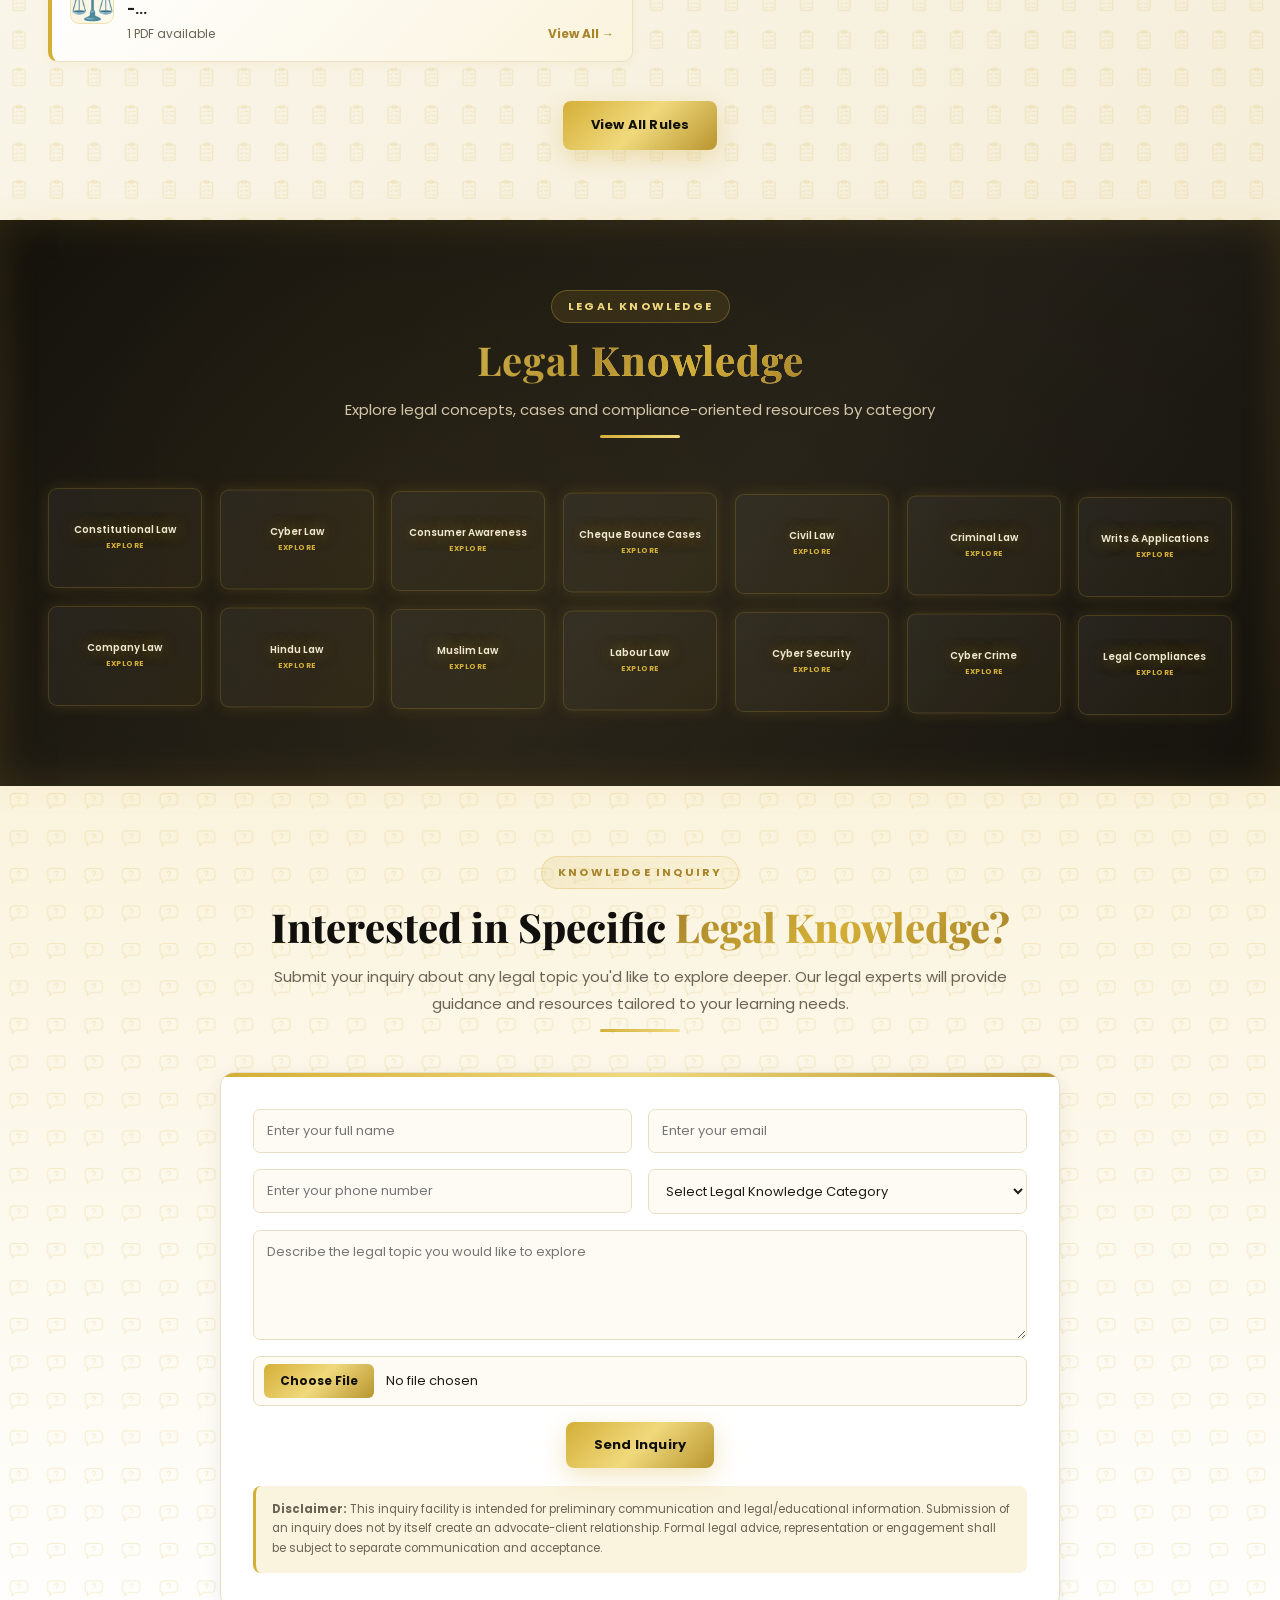
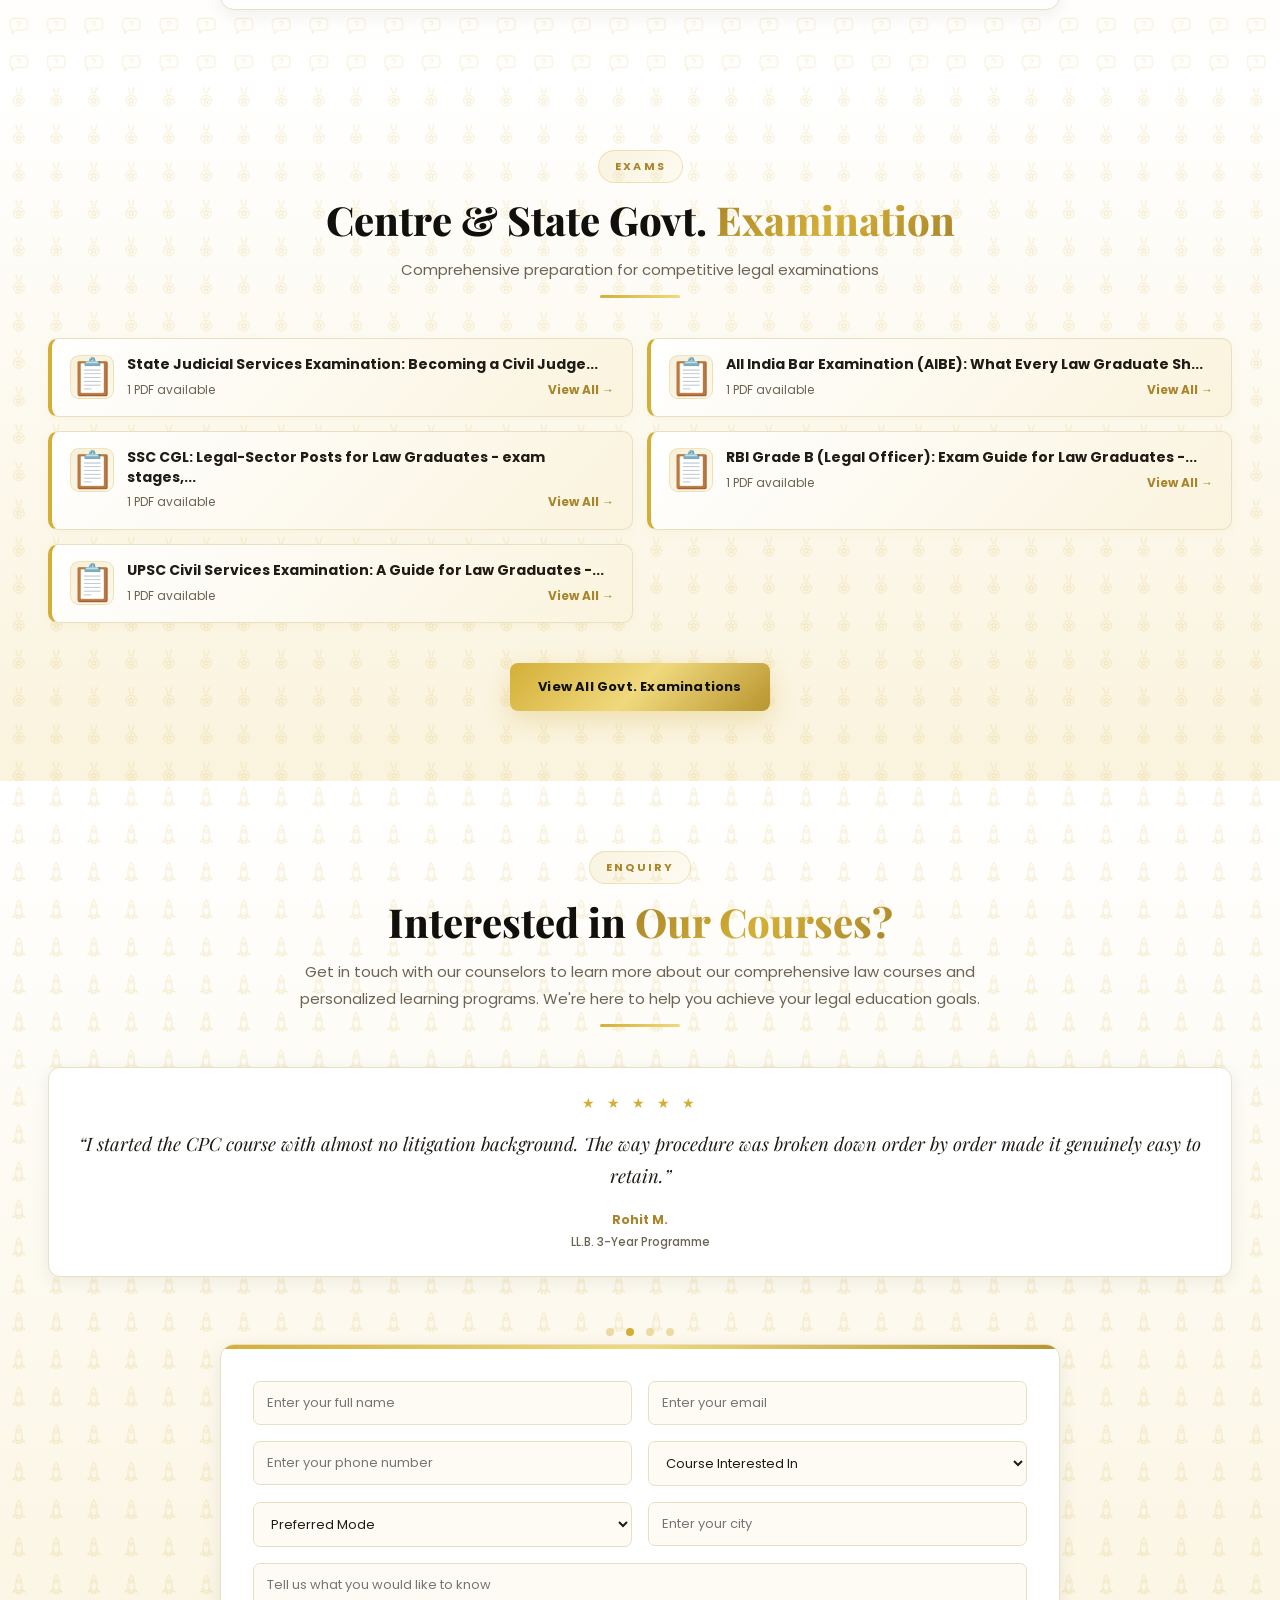
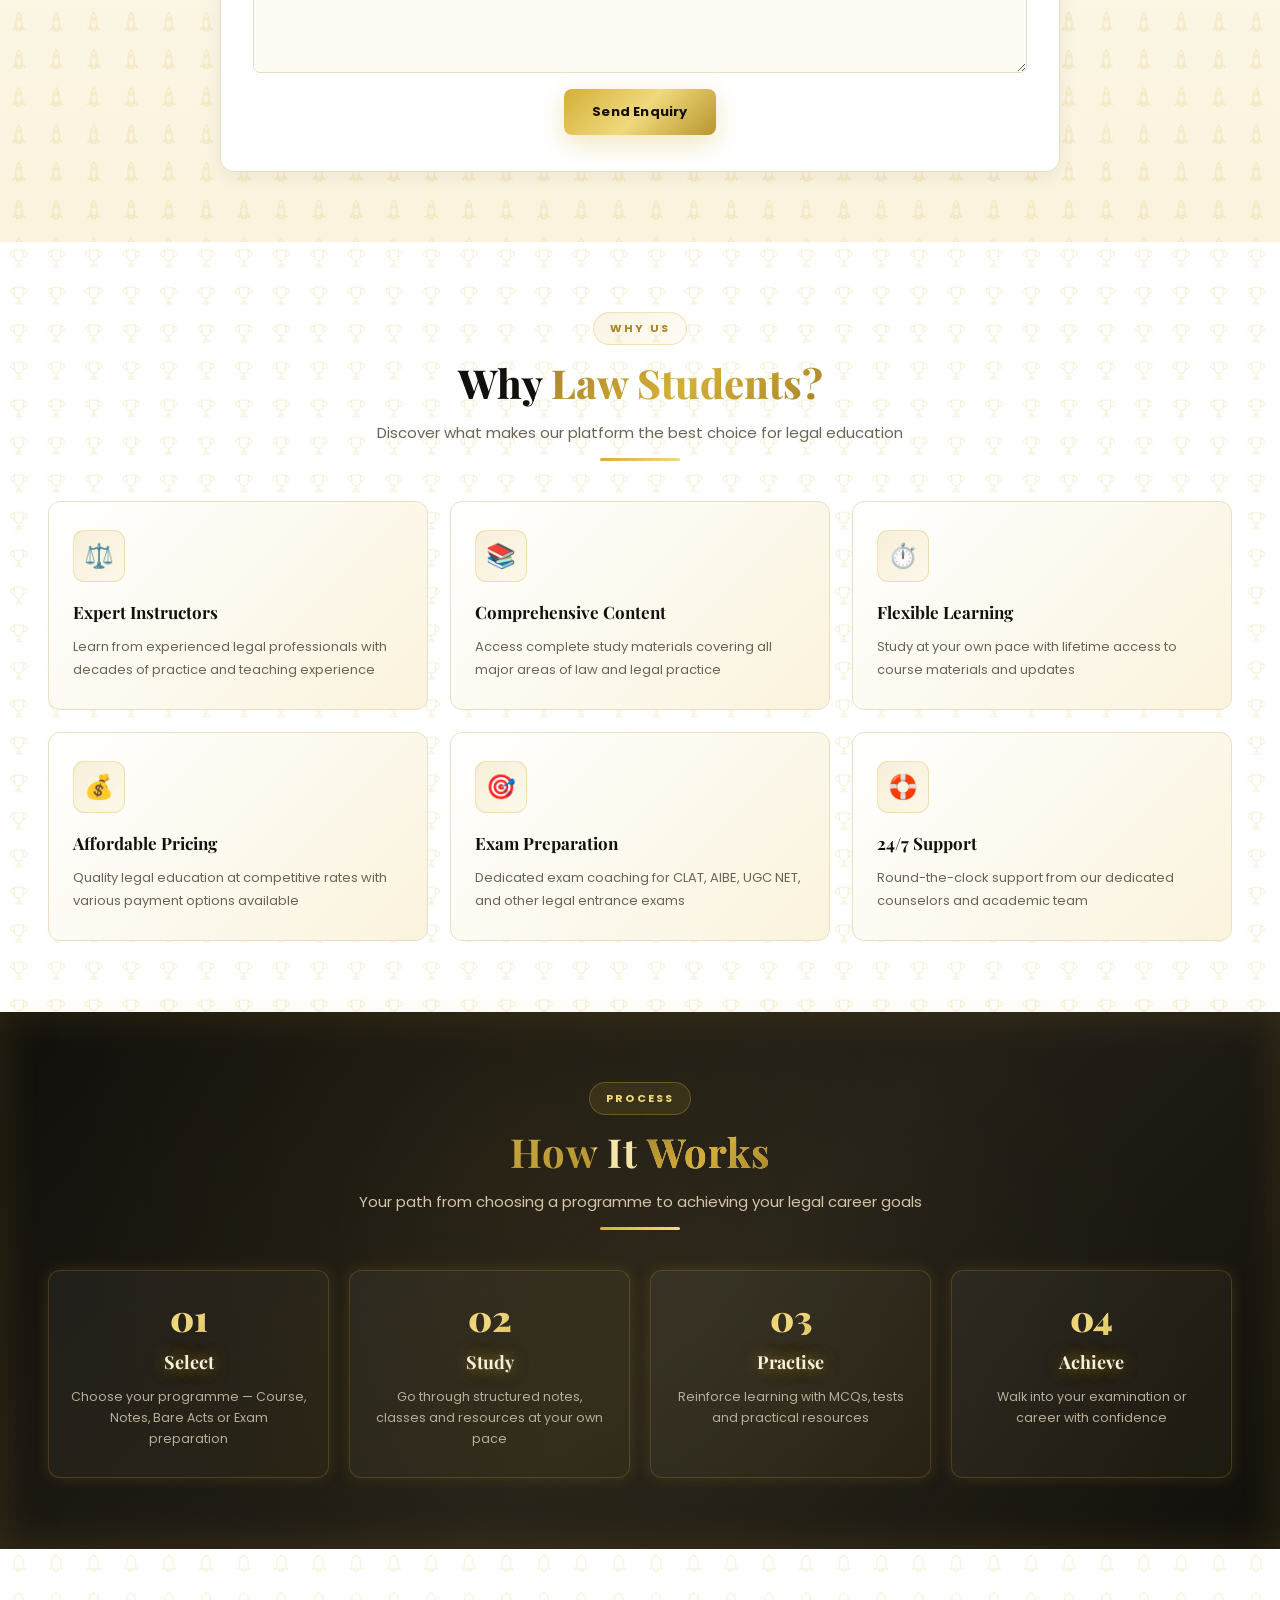
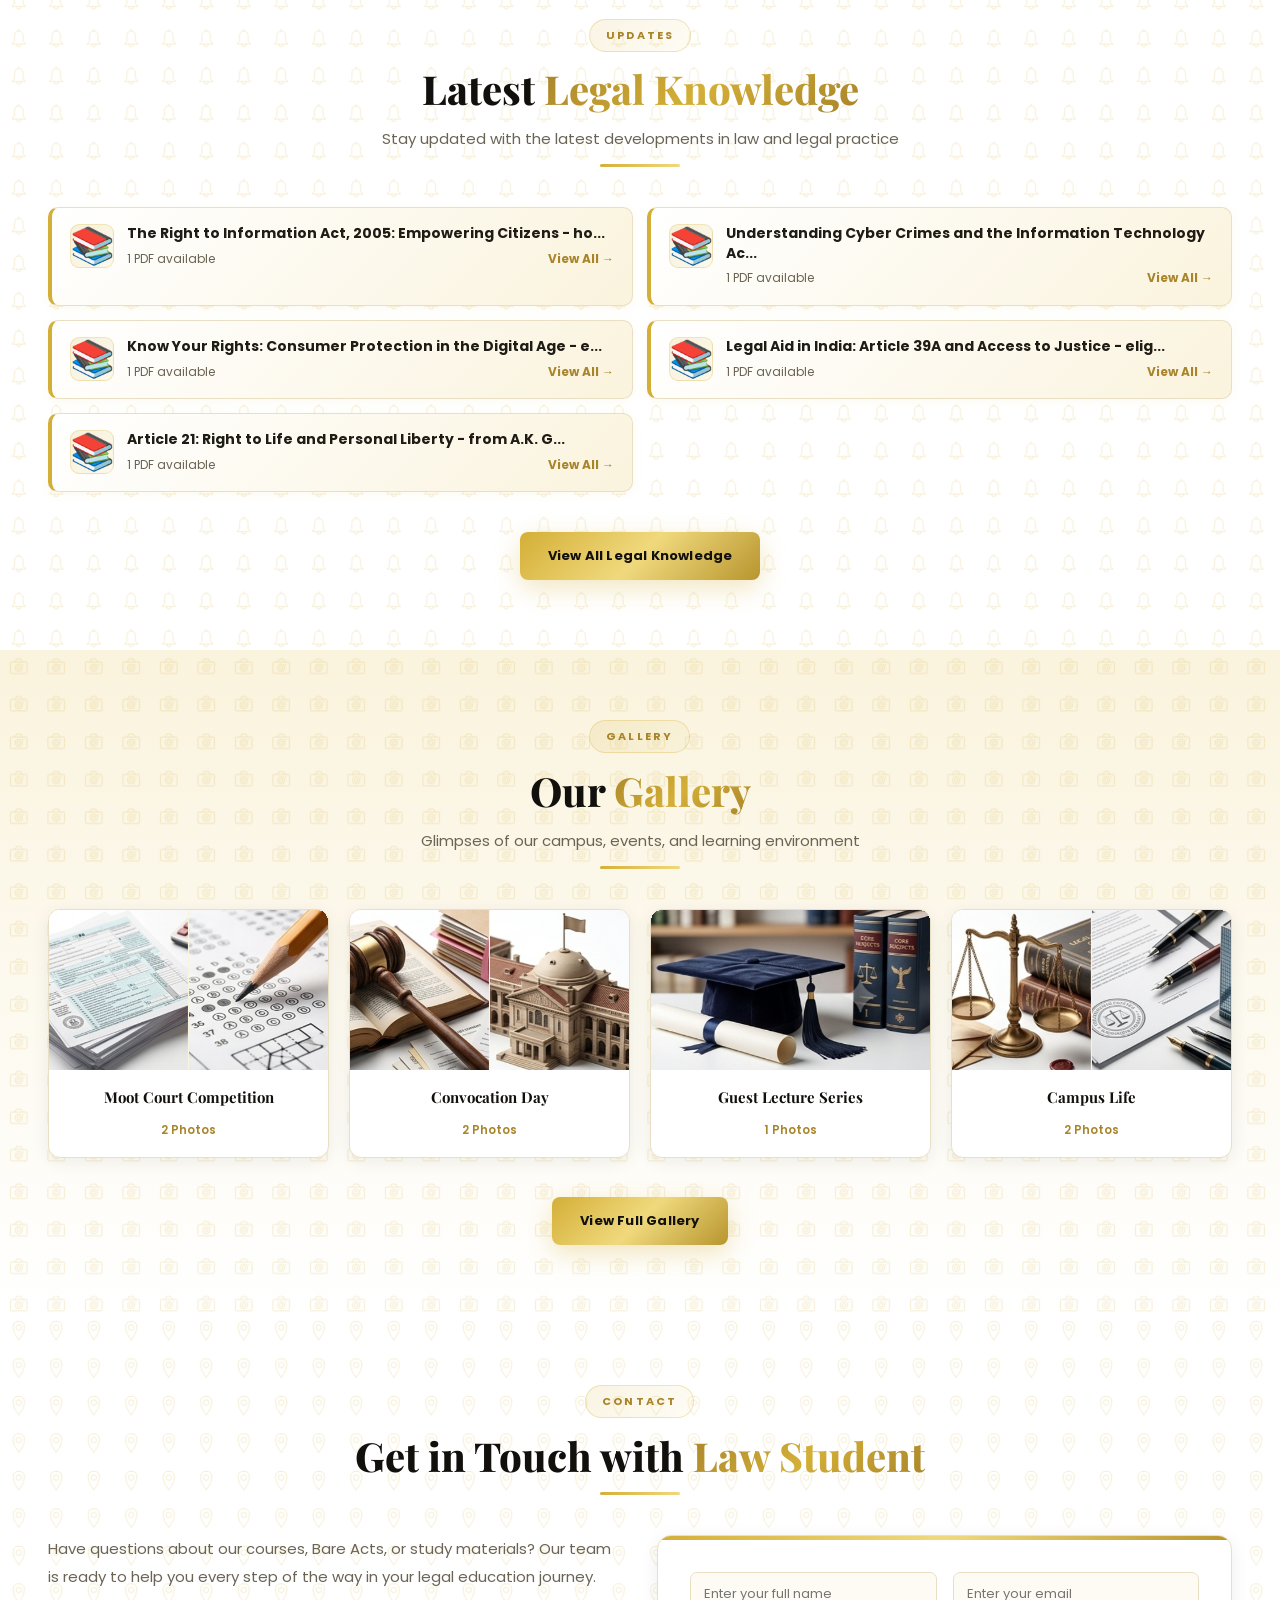
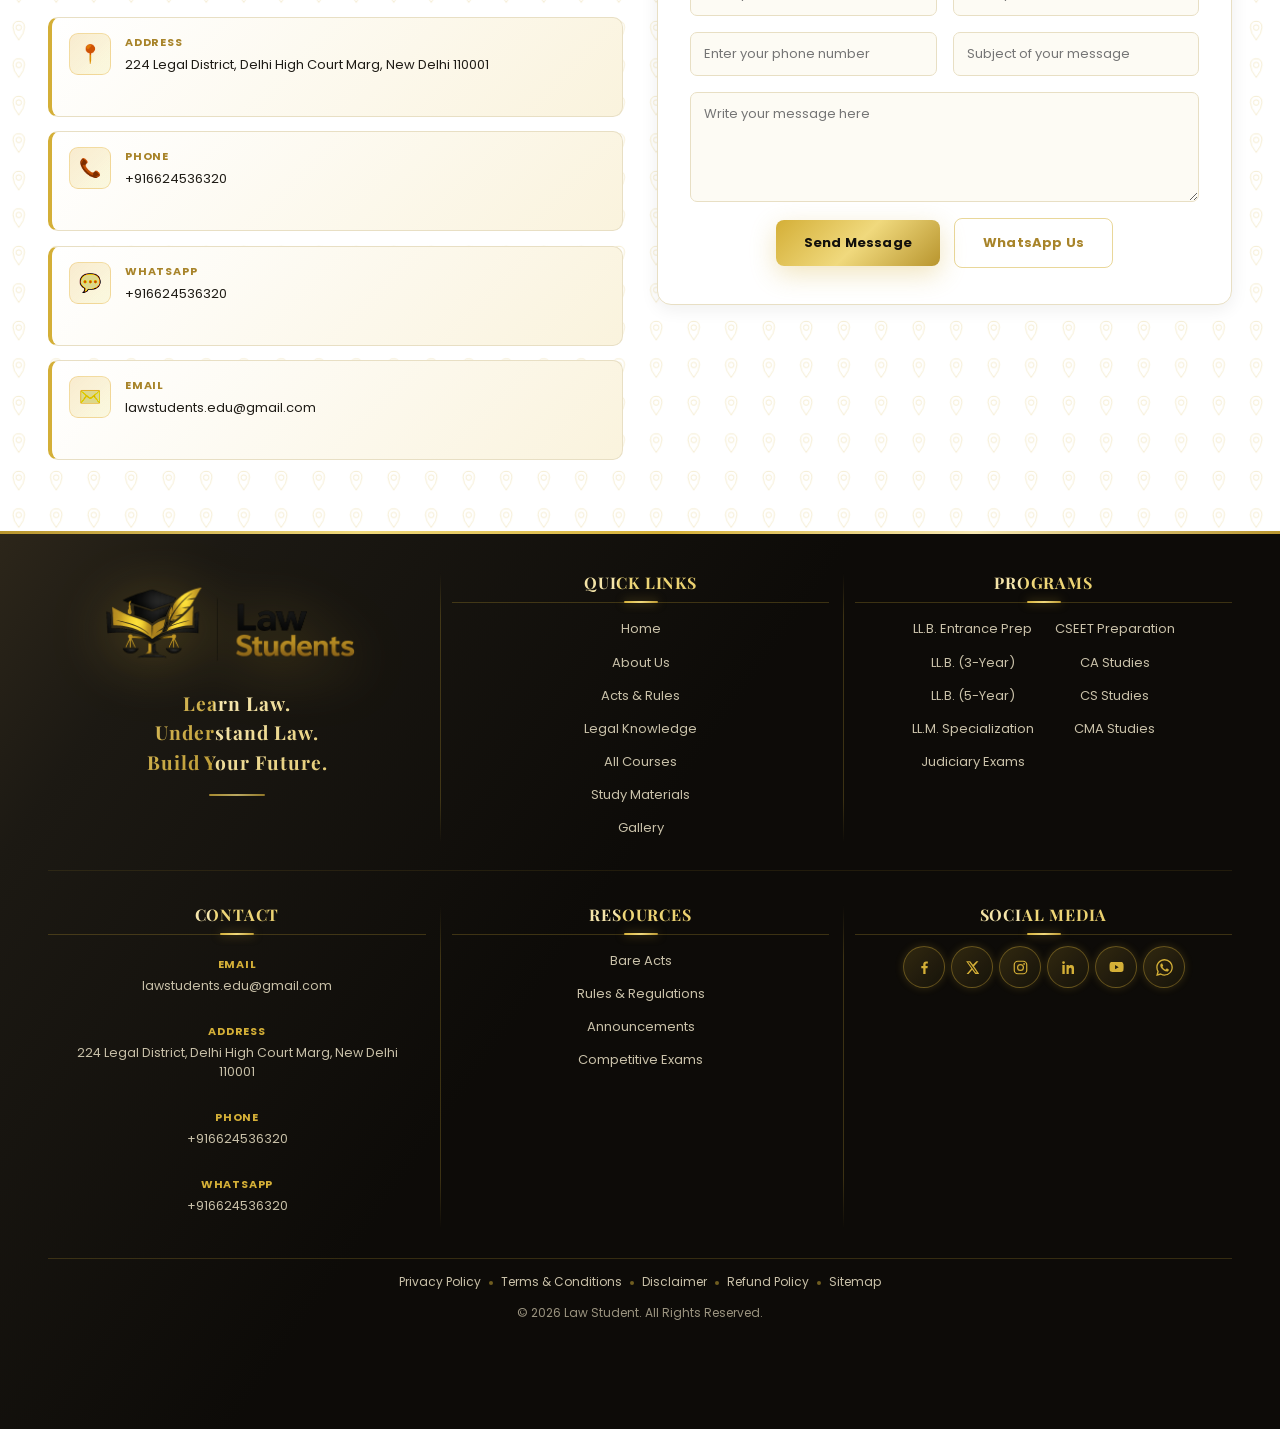
==== commit 306ed2ca: "mnb" ====
--- a/index.html
+++ b/index.html
@@ -2425,10 +2425,10 @@
     <div class="footer-grid">
       <div class="footer-col">
         <h4>Contact</h4>
-        <div class="footer-contact-item"><div class="footer-contact-ico">✉️</div><div><h6>Email</h6><p>lawstudents.edu@gmail.com</p></div></div>
-        <div class="footer-contact-item"><div class="footer-contact-ico">📍</div><div><h6>Address</h6><p>224 Legal District, Delhi High Court Marg, New Delhi 110001</p></div></div>
-        <div class="footer-contact-item"><div class="footer-contact-ico">📞</div><div><h6>Phone</h6><p>+916624536320</p></div></div>
-        <div class="footer-contact-item"><div class="footer-contact-ico">💬</div><div><h6>WhatsApp</h6><p>+916624536320</p></div></div>
+        <div class="footer-contact-item"><div><h6>Email</h6><p>lawstudents.edu@gmail.com</p></div></div>
+        <div class="footer-contact-item"><div><h6>Address</h6><p>224 Legal District, Delhi High Court Marg, New Delhi 110001</p></div></div>
+        <div class="footer-contact-item"><div><h6>Phone</h6><p>+916624536320</p></div></div>
+        <div class="footer-contact-item"><div><h6>WhatsApp</h6><p>+916624536320</p></div></div>
       </div>
       <div class="footer-col">
         <h4>Resources</h4>
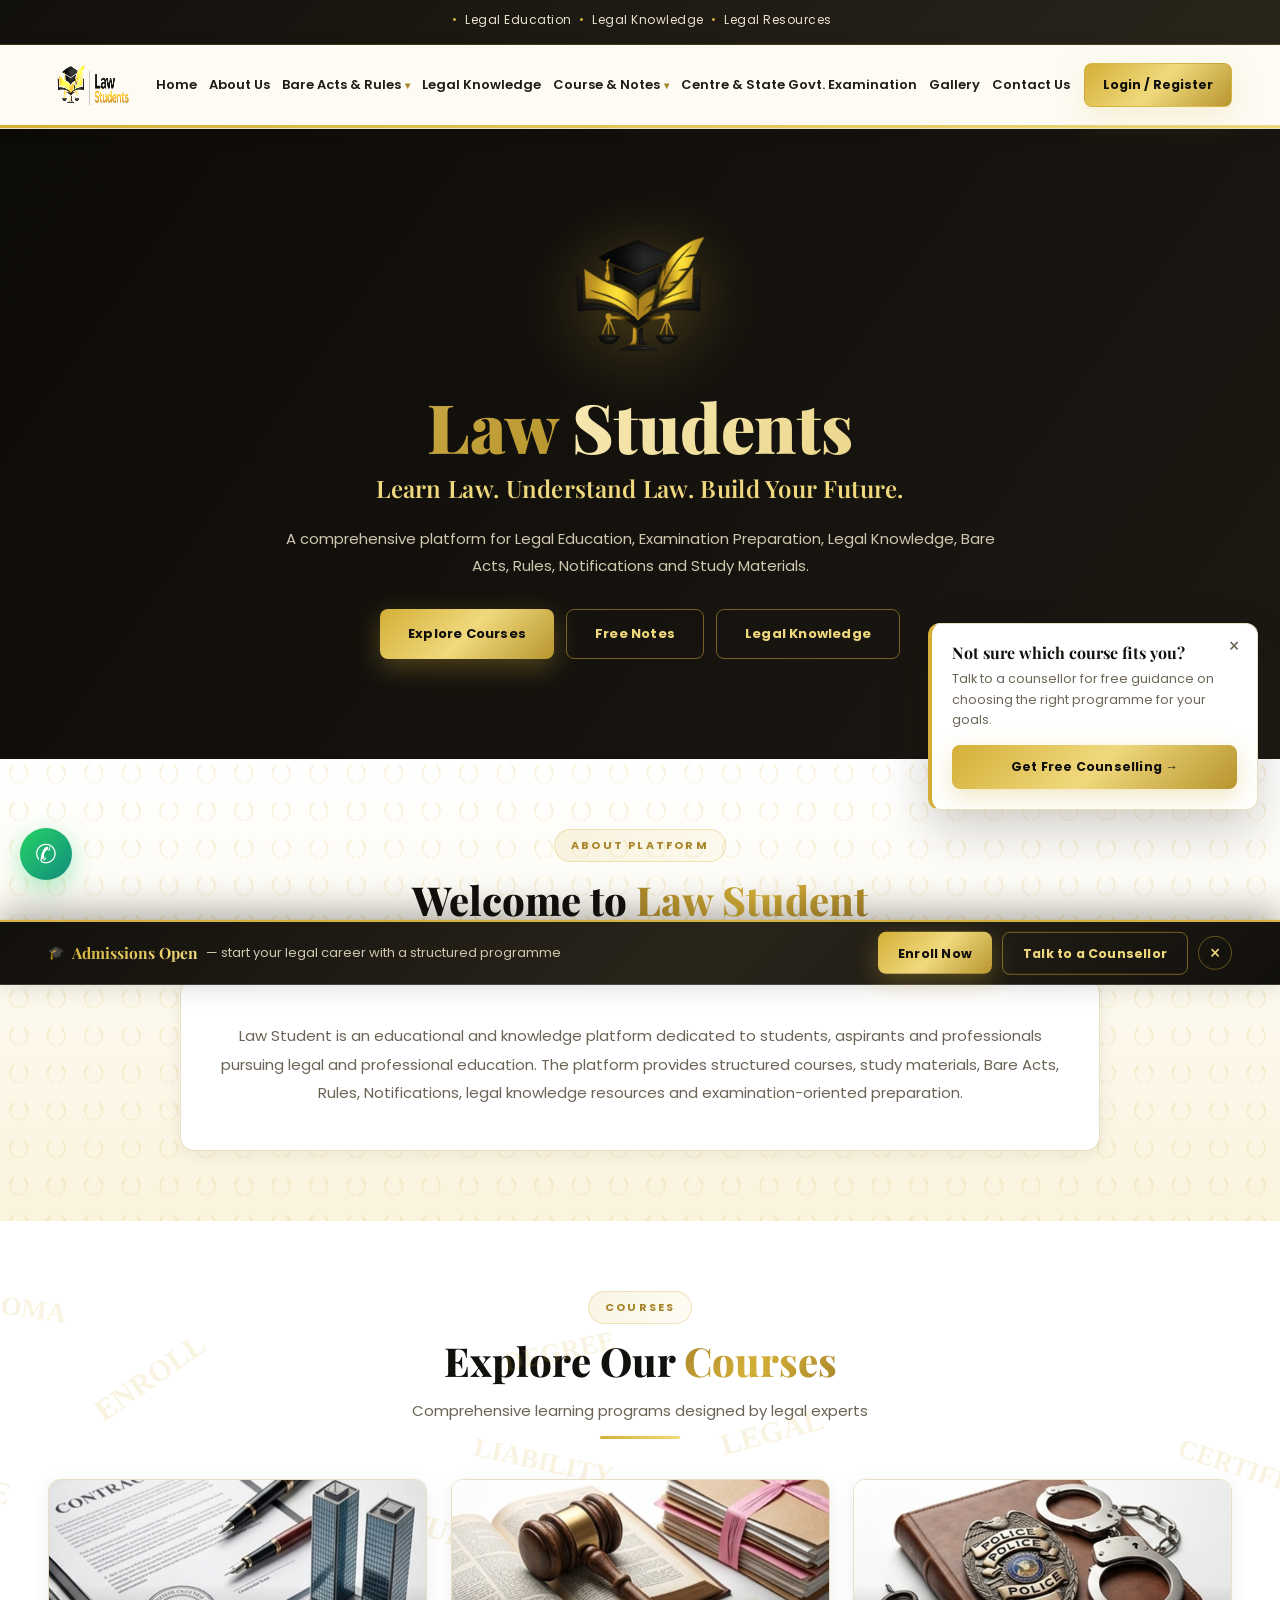
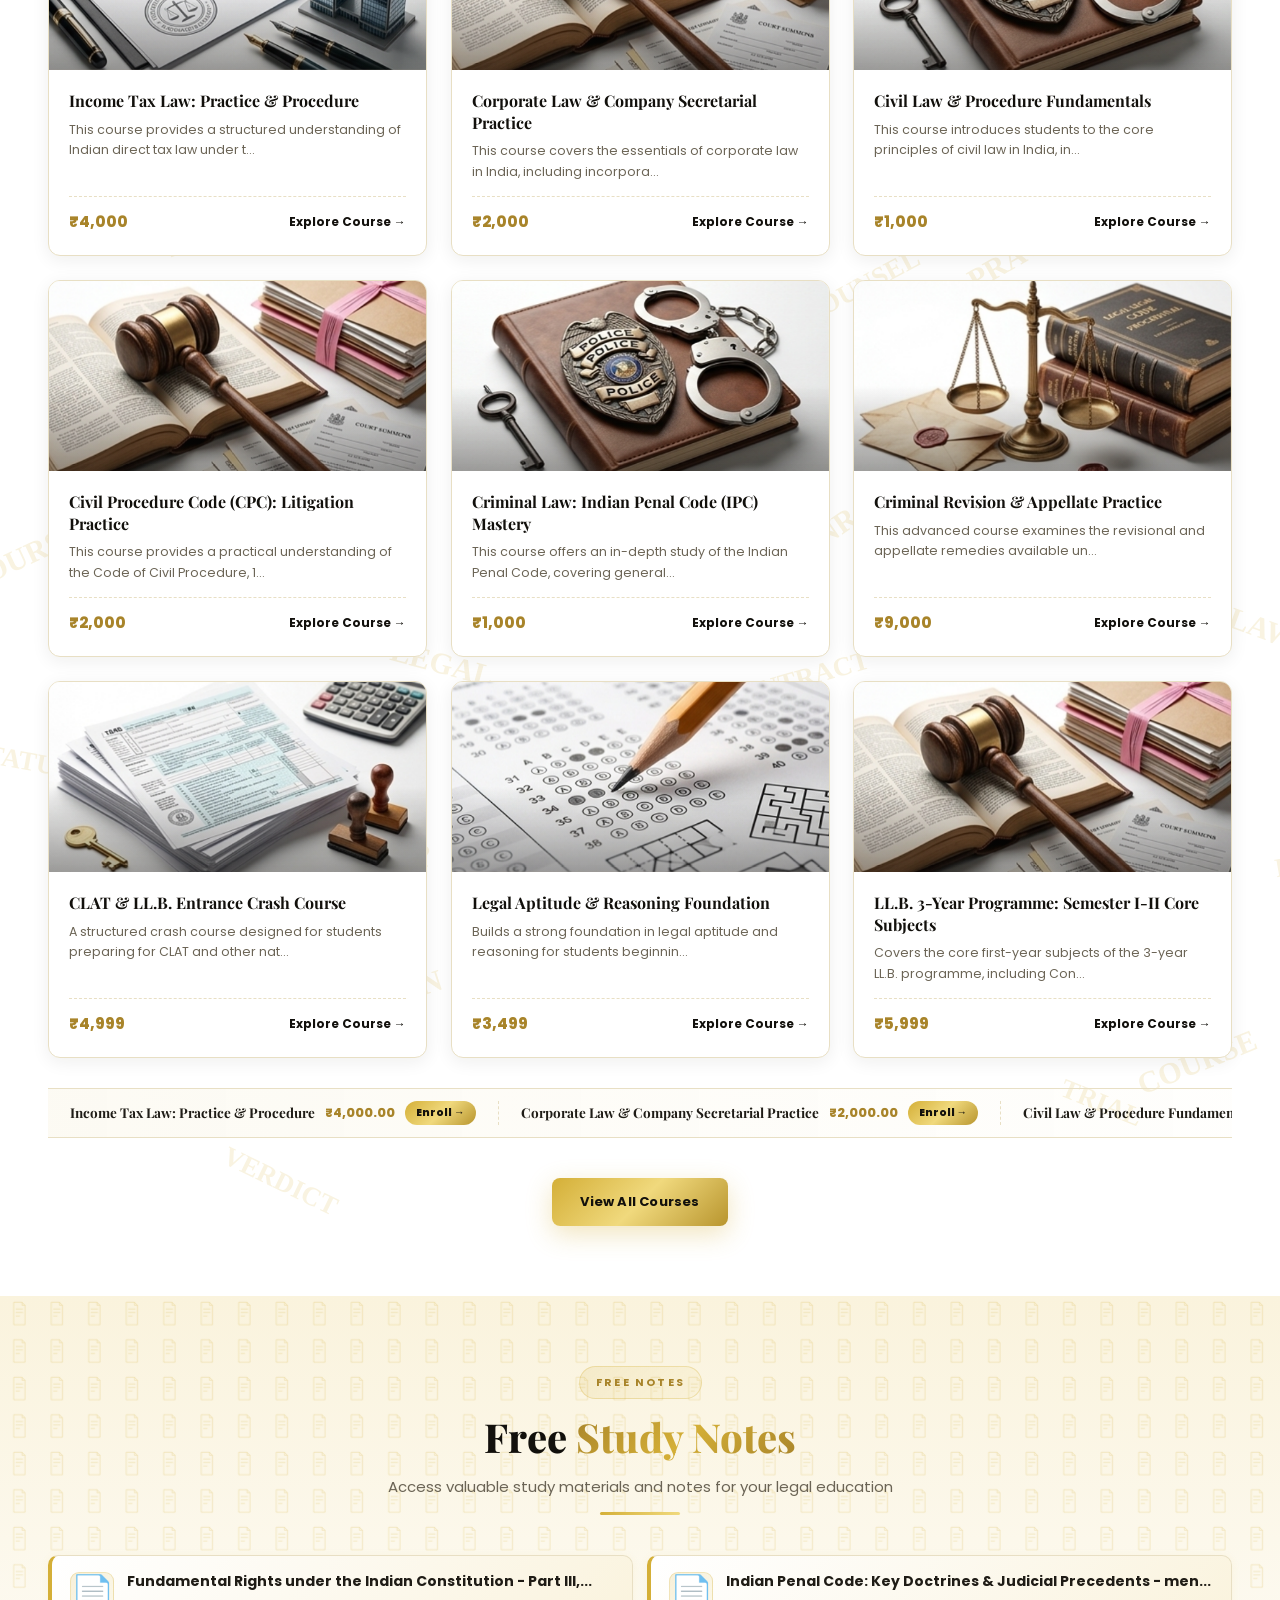
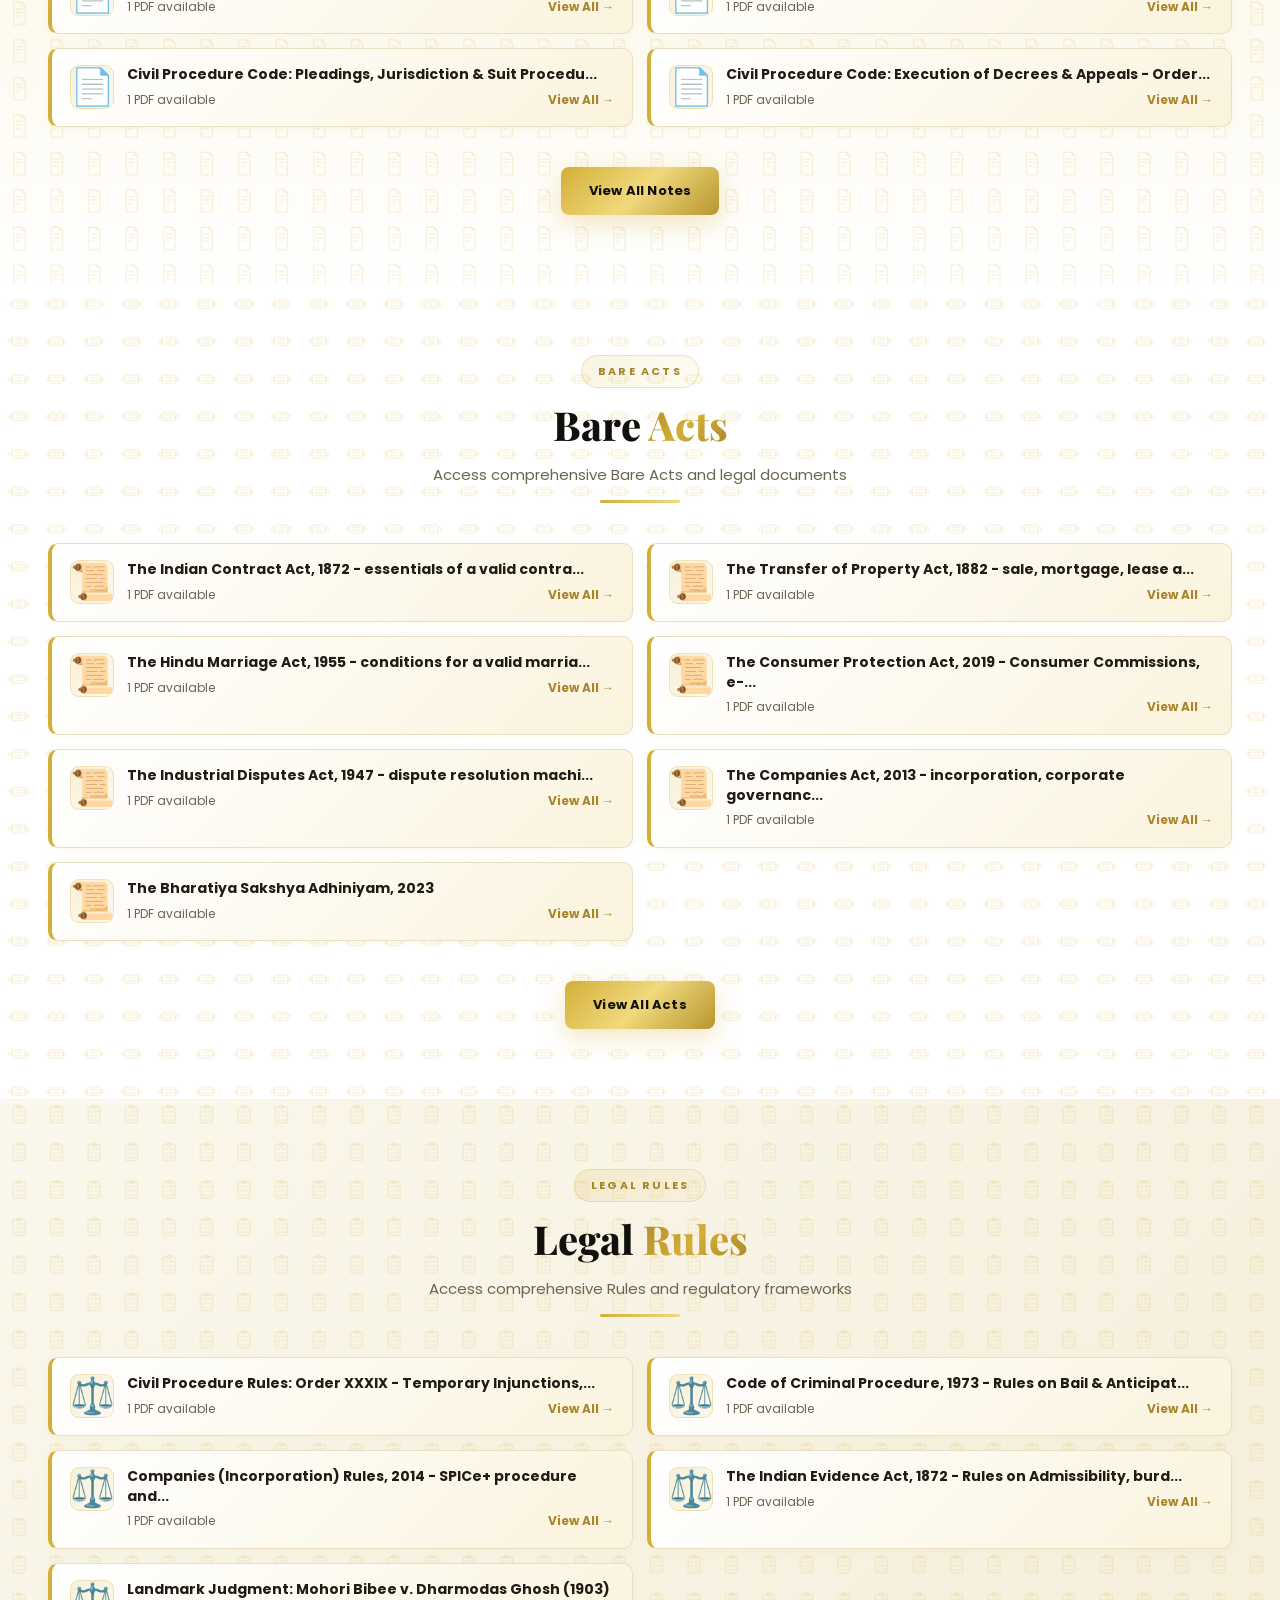
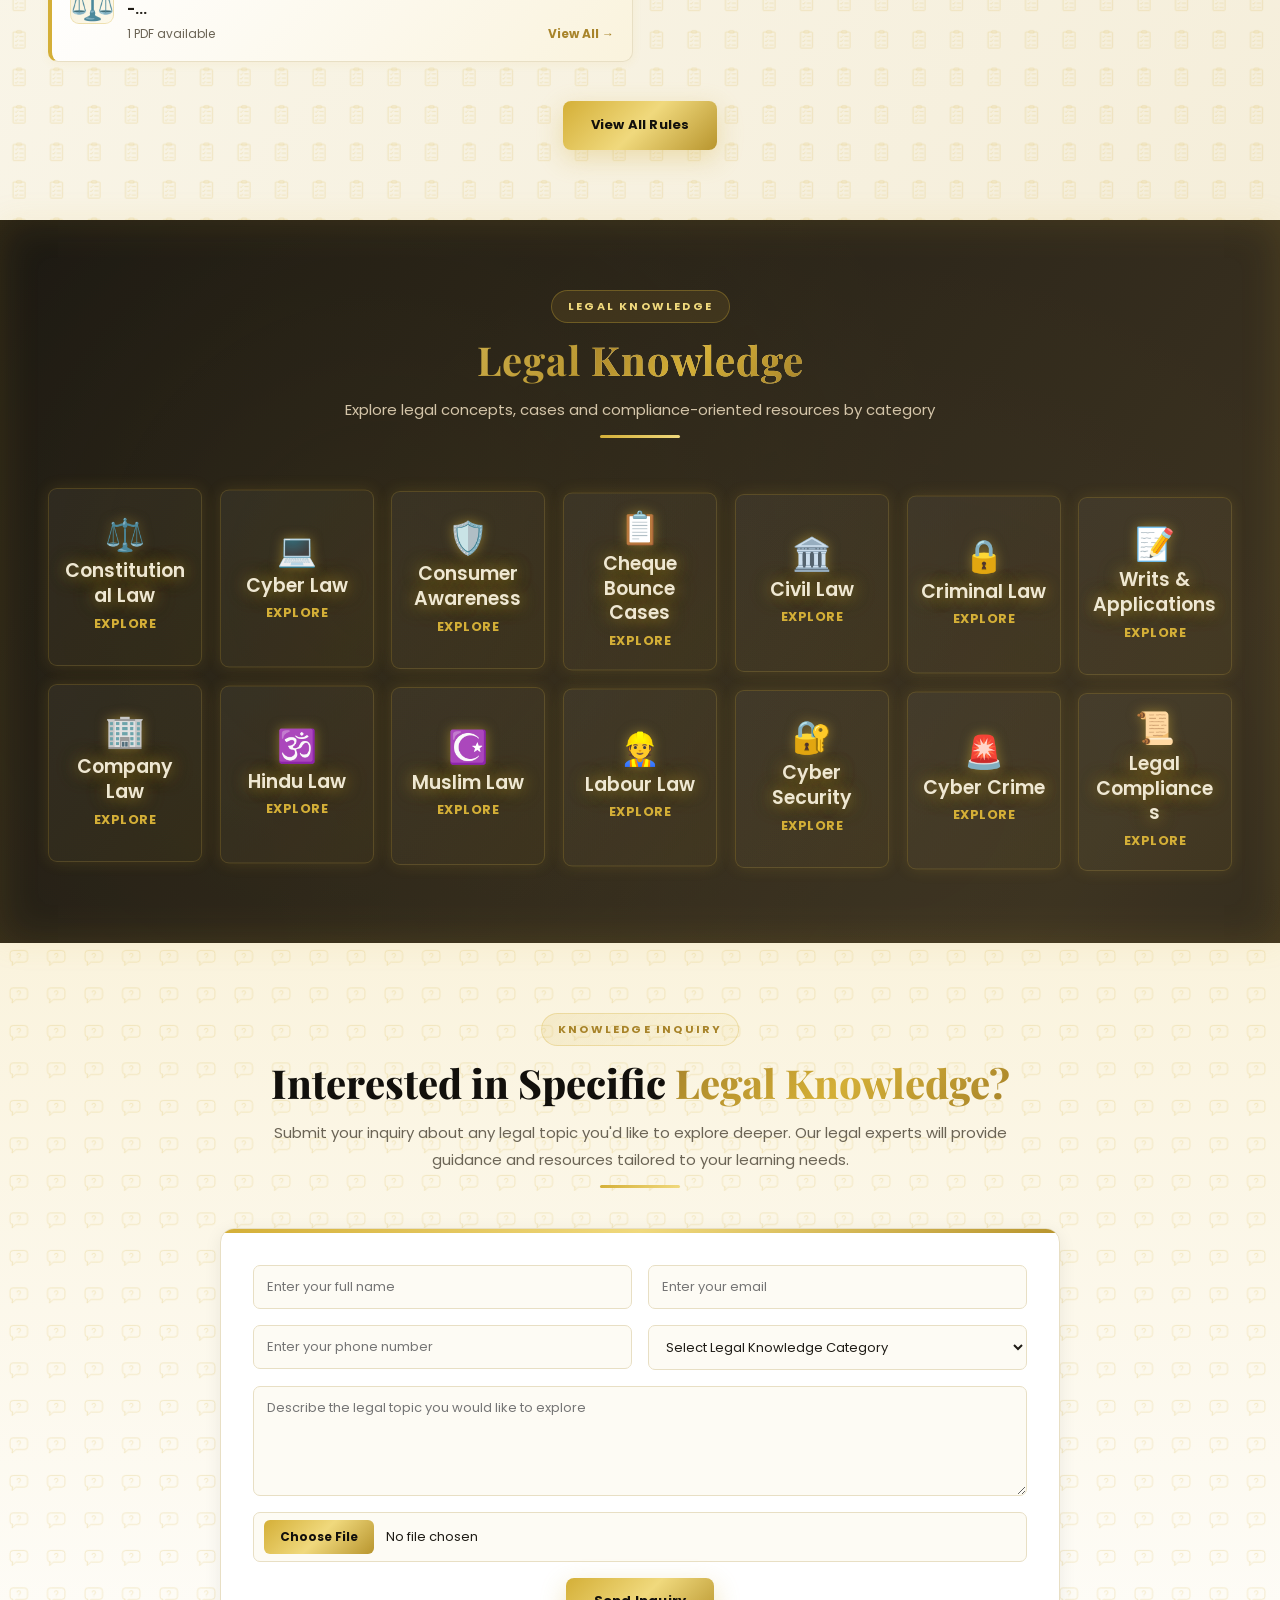
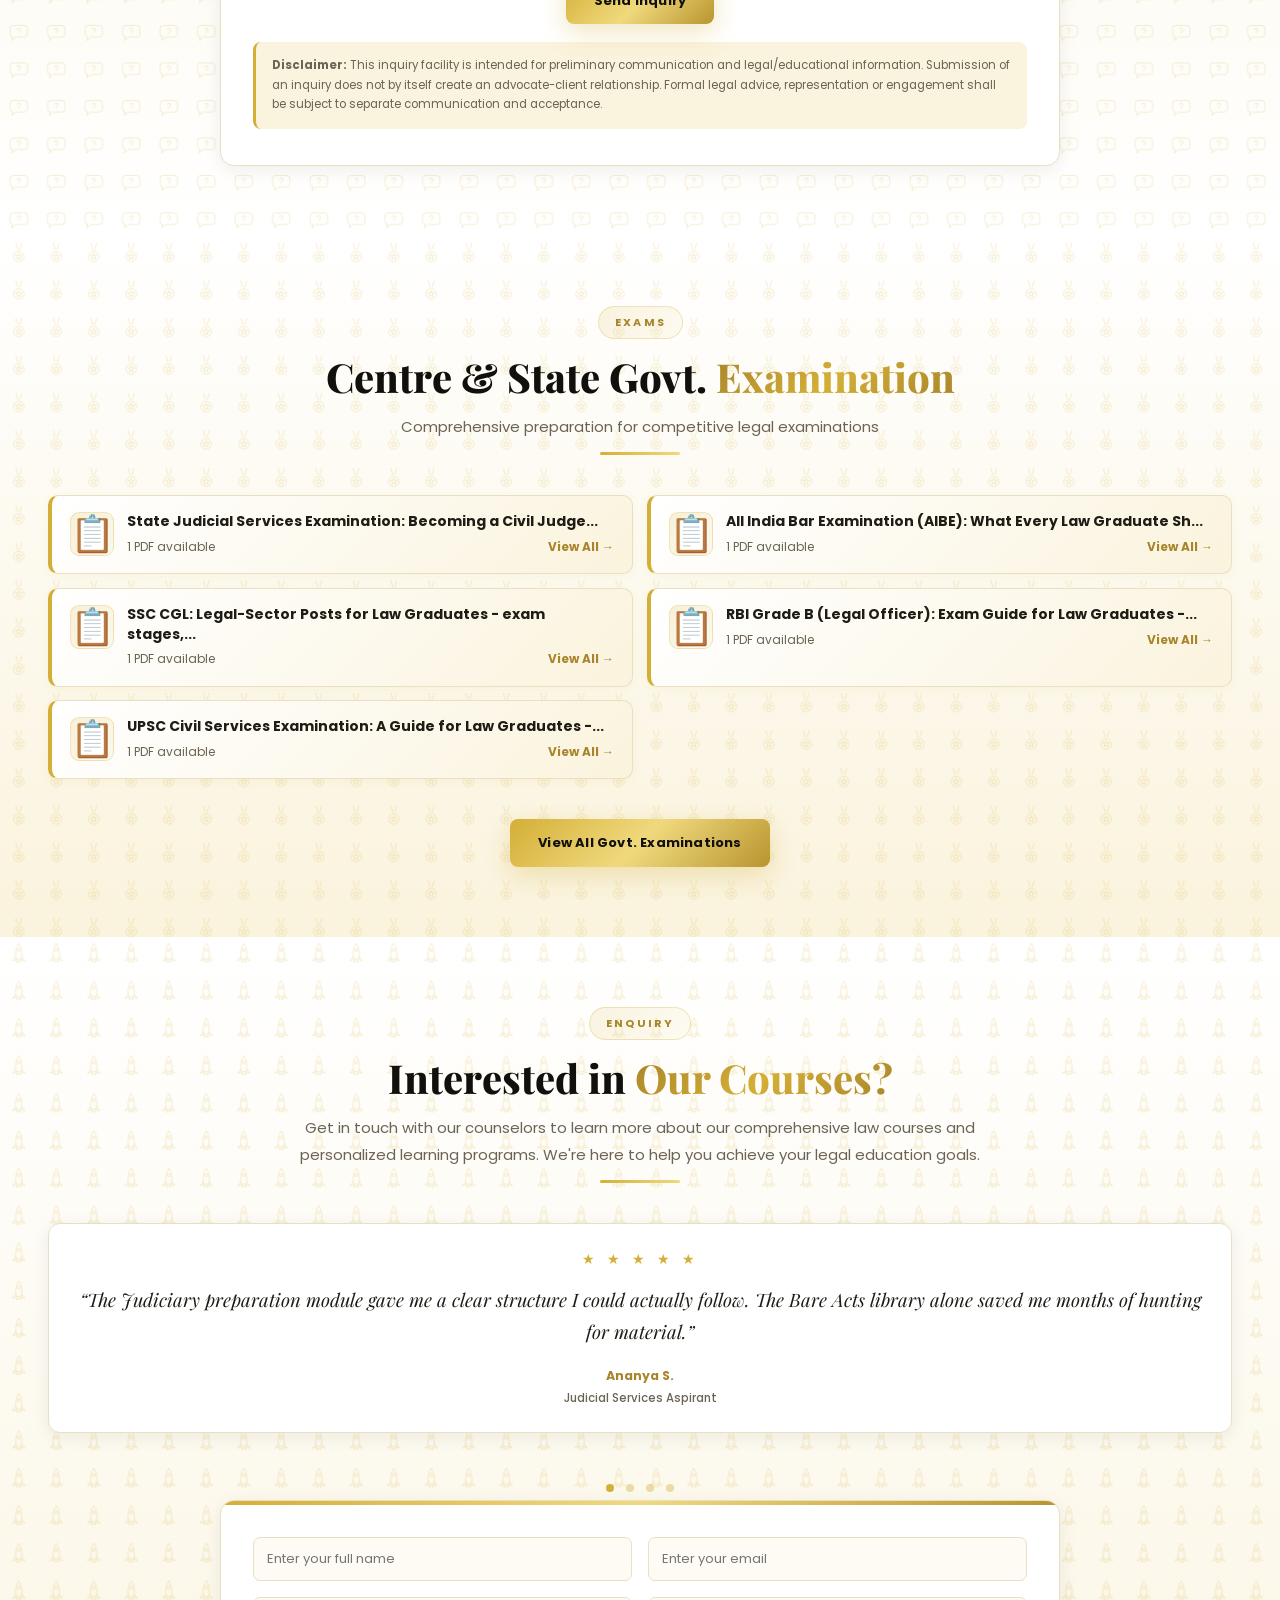
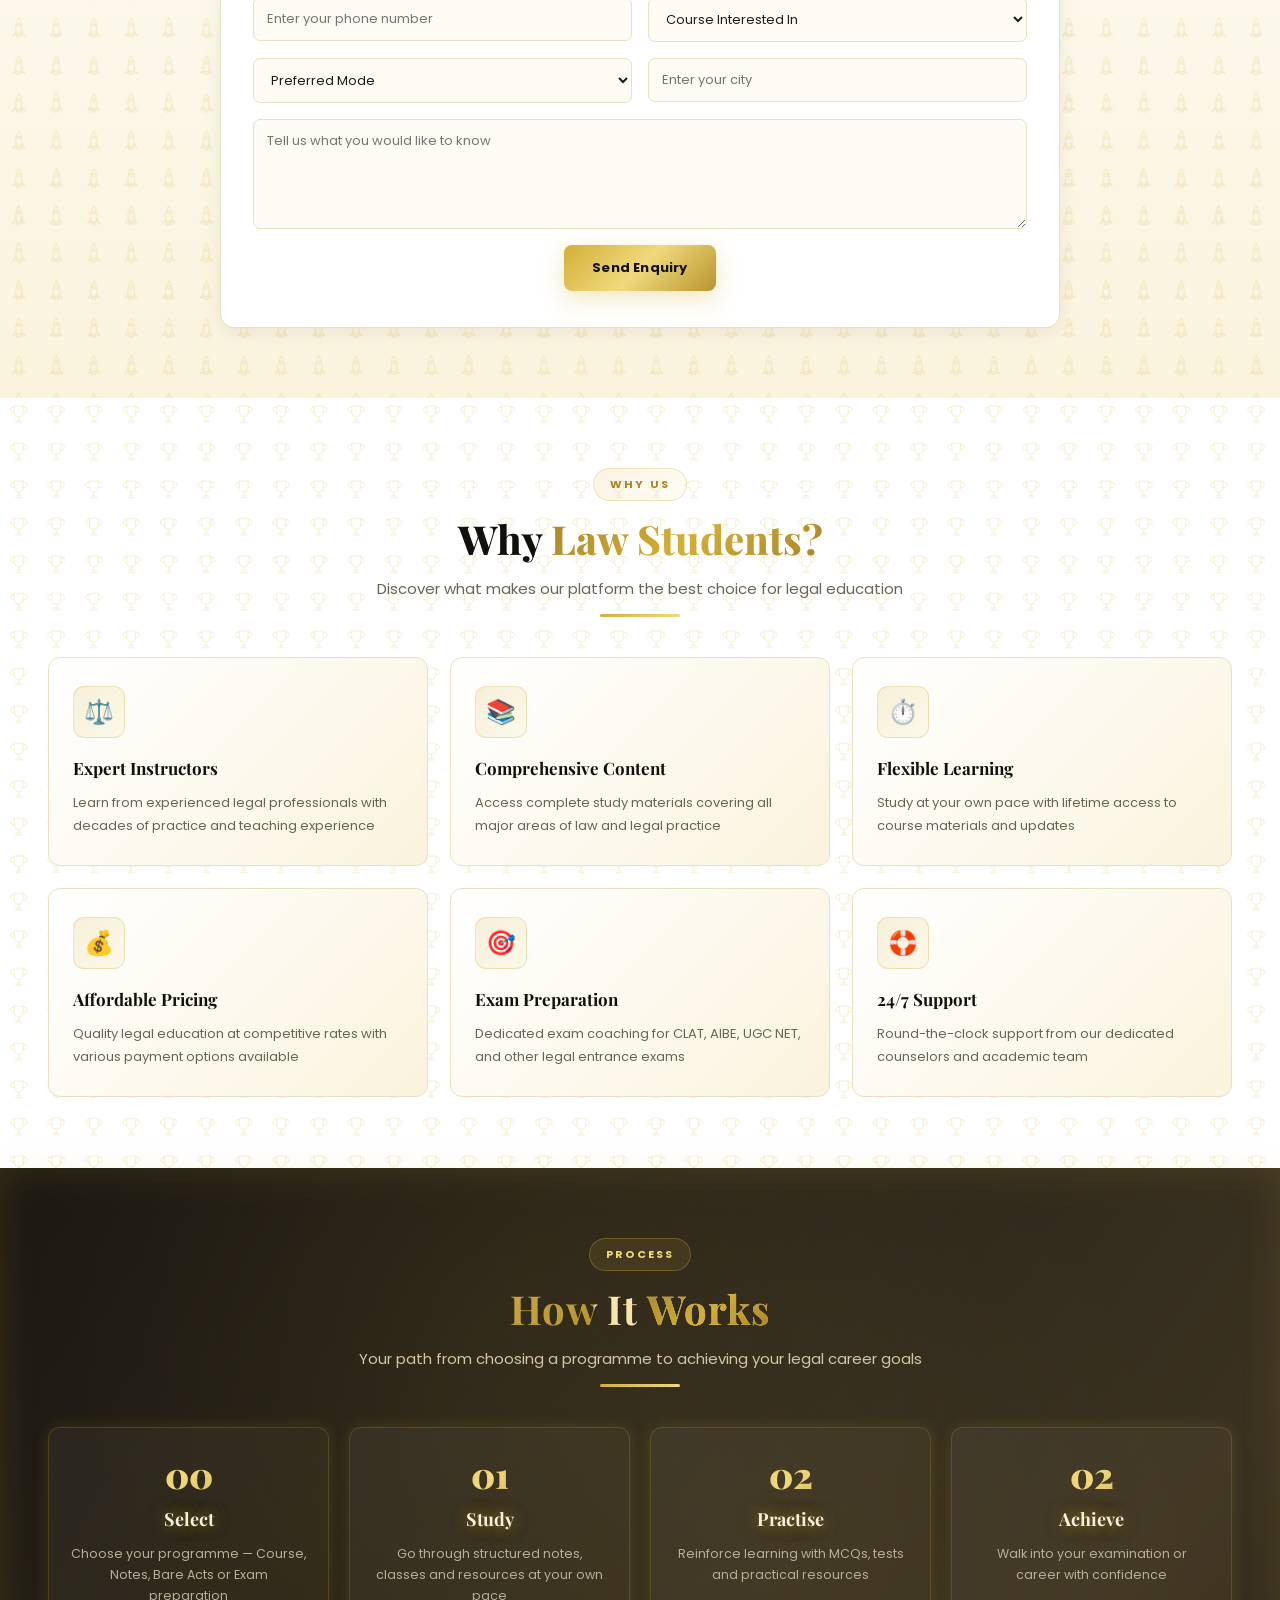
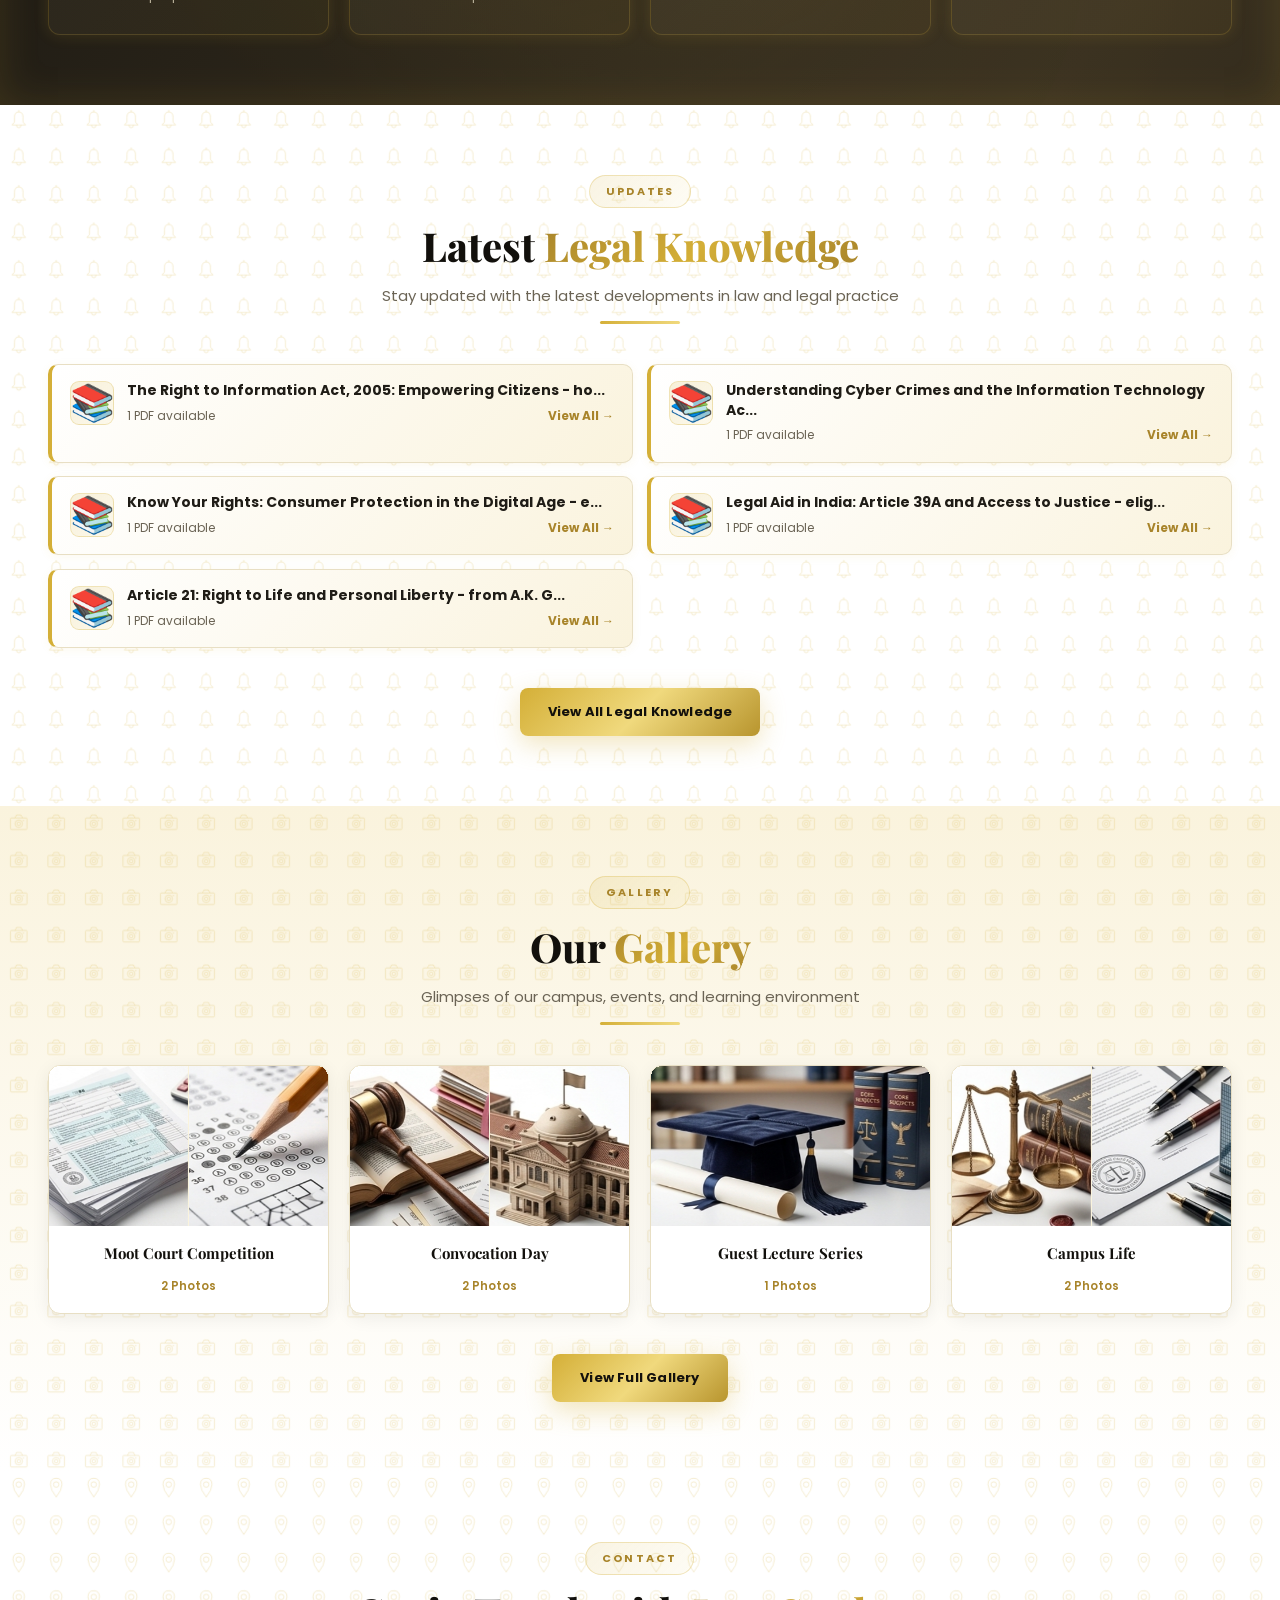
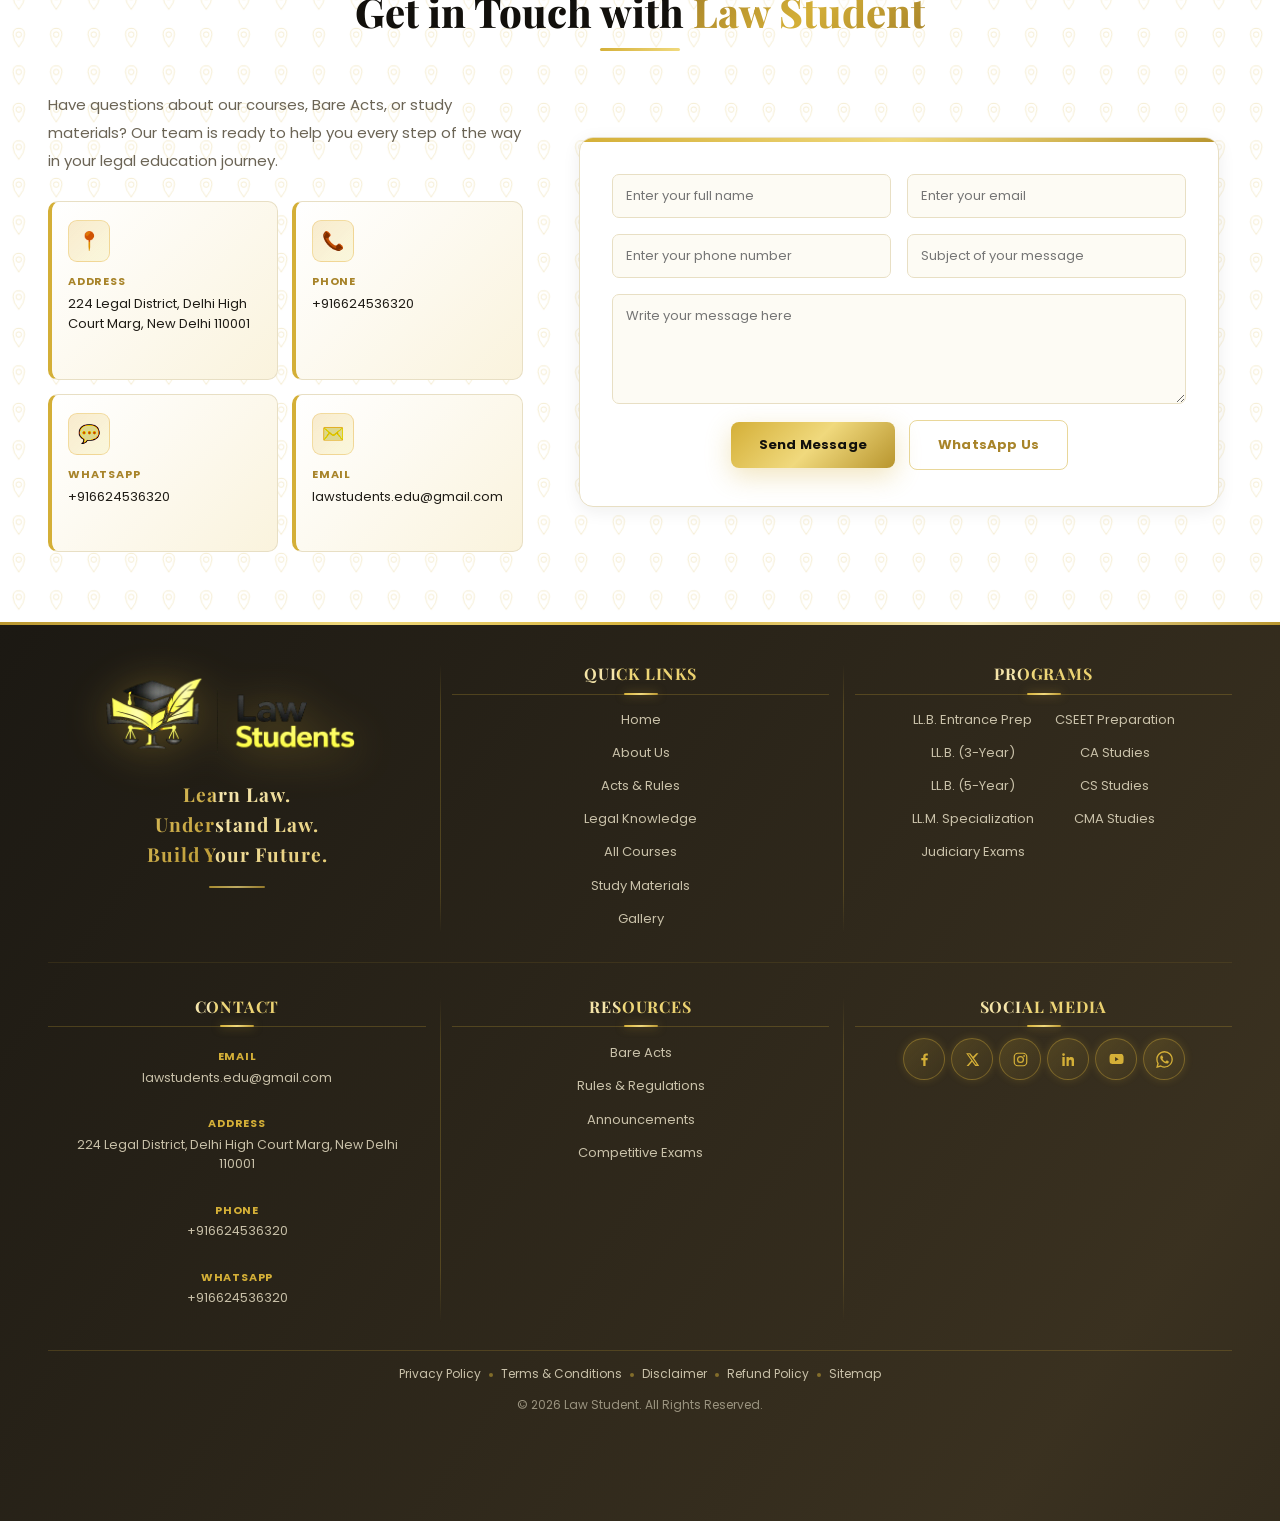
==== commit 33688041: "mnb" ====
--- a/index.html
+++ b/index.html
@@ -126,7 +126,7 @@
   background-size:200% 100%;animation:goldFlow 6s linear infinite}
 @keyframes goldFlow{0%{background-position:0% 50%}100%{background-position:200% 50%}}
 .nav-wrap{display:flex;align-items:center;justify-content:space-between;gap:14px;padding:10px 0}
-.nav-logo img{height:60px;width:auto;transition:height .3s}
+.nav-logo img{height:60px;width:auto;transition:height .3s;filter:brightness(1.5)}
 .nav-menu{display:flex;align-items:center;gap:12px}
 .nav-menu > li{position:relative}
 .nav-menu > li > a{
@@ -618,7 +618,7 @@
   background:var(--grad-gold);animation:goldFlow 6s linear infinite}
 .footer-grid{display:grid;grid-template-columns:repeat(3,1fr);gap:25px;margin-bottom:24px}
 .footer-logo{text-align:center}
-.footer-logo img{max-height:110px;width:auto;margin-bottom:10px;filter:drop-shadow(0 6px 18px rgba(212,175,55,.28));animation:logoGlow 2.8s ease-in-out infinite}
+.footer-logo img{max-height:110px;width:auto;margin-bottom:10px;filter:brightness(1.5) drop-shadow(0 6px 18px rgba(212,175,55,.28));animation:logoGlow 2.8s ease-in-out infinite}
 .footer-tag{font-family:'Playfair Display',serif;font-size:29px;font-weight:600;color:var(--gold-light);line-height:1.55;text-align:center}
 .footer-col h4{
   font-family:'Playfair Display',serif;font-size:16px;font-weight:700;color:var(--gold);
@@ -1889,6 +1889,28 @@
     width:fit-content;max-width:100%;margin-left:auto;margin-right:auto;
   }
 }
+/* ---- hero-style periodic background flash: driven by JS (see bottom of script) ---- */
+.kn-section,.how-section,.site-footer{background-size:320% 320% !important}
+
+/* ---- footer logo: extra brightness ---- */
+.footer-logo img{filter:brightness(3) drop-shadow(0 6px 22px rgba(212,175,55,.45)) !important}
+
+/* ---- contact section: symmetric balanced layout ---- */
+.contact-layout{align-items:center;grid-template-columns:1fr 1.4fr;gap:44px}
+.contact-items{display:grid;grid-template-columns:1fr 1fr;gap:14px}
+.contact-item{margin:0;flex-direction:column;align-items:flex-start;gap:10px;padding:18px 16px;min-height:110px;justify-content:flex-start}
+.contact-ico{flex-shrink:0}
+@media(max-width:1082px){.contact-items{grid-template-columns:1fr}}
+@media(max-width:600px){.contact-items{grid-template-columns:1fr 1fr}}
+@media(max-width:400px){.contact-items{grid-template-columns:1fr}}
+
+/* ---- kn-card: larger text + icon ---- */
+.kn-card h5{font-size:clamp(15px,1.8vw,19px)}
+.kn-card span:not(.kn-ico){font-size:clamp(11px,1.2vw,13px)}
+.kn-card span.kn-ico{font-size:clamp(24px,2.8vw,32px);display:block;margin-bottom:8px;line-height:1;filter:drop-shadow(0 0 6px rgba(212,175,55,.5));color:initial;letter-spacing:0;text-transform:none;font-weight:normal}
+@media(max-width:768px){.kn-card h5{font-size:17px}.kn-card span:not(.kn-ico){font-size:11px}.kn-card span.kn-ico{font-size:28px}}
+@media(max-width:600px){.kn-card h5{font-size:18px}.kn-card span:not(.kn-ico){font-size:11.5px}.kn-card span.kn-ico{font-size:30px}}
+@media(max-width:480px){.kn-card h5{font-size:17px}.kn-card span:not(.kn-ico){font-size:11px}.kn-card span.kn-ico{font-size:28px}}
 </style>
 </head>
 <body>
@@ -2168,20 +2190,20 @@
       <div class="title-rule"></div>
     </div>
     <div class="kn-grid">
-      <a href="#" class="kn-card reveal" data-d="1"><h5>Constitutional Law</h5><span>Explore</span></a>
-      <a href="#" class="kn-card reveal" data-d="1"><h5>Cyber Law</h5><span>Explore</span></a>
-      <a href="#" class="kn-card reveal" data-d="2"><h5>Consumer Awareness</h5><span>Explore</span></a>
-      <a href="#" class="kn-card reveal" data-d="2"><h5>Cheque Bounce Cases</h5><span>Explore</span></a>
-      <a href="#" class="kn-card reveal" data-d="3"><h5>Civil Law</h5><span>Explore</span></a>
-      <a href="#" class="kn-card reveal" data-d="3"><h5>Criminal Law</h5><span>Explore</span></a>
-      <a href="#" class="kn-card reveal" data-d="4"><h5>Writs &amp; Applications</h5><span>Explore</span></a>
-      <a href="#" class="kn-card reveal" data-d="1"><h5>Company Law</h5><span>Explore</span></a>
-      <a href="#" class="kn-card reveal" data-d="1"><h5>Hindu Law</h5><span>Explore</span></a>
-      <a href="#" class="kn-card reveal" data-d="2"><h5>Muslim Law</h5><span>Explore</span></a>
-      <a href="#" class="kn-card reveal" data-d="2"><h5>Labour Law</h5><span>Explore</span></a>
-      <a href="#" class="kn-card reveal" data-d="3"><h5>Cyber Security</h5><span>Explore</span></a>
-      <a href="#" class="kn-card reveal" data-d="3"><h5>Cyber Crime</h5><span>Explore</span></a>
-      <a href="#" class="kn-card reveal" data-d="4"><h5>Legal Compliances</h5><span>Explore</span></a>
+      <a href="#" class="kn-card reveal" data-d="1"><span class="kn-ico">⚖️</span><h5>Constitutional Law</h5><span>Explore</span></a>
+      <a href="#" class="kn-card reveal" data-d="1"><span class="kn-ico">💻</span><h5>Cyber Law</h5><span>Explore</span></a>
+      <a href="#" class="kn-card reveal" data-d="2"><span class="kn-ico">🛡️</span><h5>Consumer Awareness</h5><span>Explore</span></a>
+      <a href="#" class="kn-card reveal" data-d="2"><span class="kn-ico">📋</span><h5>Cheque Bounce Cases</h5><span>Explore</span></a>
+      <a href="#" class="kn-card reveal" data-d="3"><span class="kn-ico">🏛️</span><h5>Civil Law</h5><span>Explore</span></a>
+      <a href="#" class="kn-card reveal" data-d="3"><span class="kn-ico">🔒</span><h5>Criminal Law</h5><span>Explore</span></a>
+      <a href="#" class="kn-card reveal" data-d="4"><span class="kn-ico">📝</span><h5>Writs &amp; Applications</h5><span>Explore</span></a>
+      <a href="#" class="kn-card reveal" data-d="1"><span class="kn-ico">🏢</span><h5>Company Law</h5><span>Explore</span></a>
+      <a href="#" class="kn-card reveal" data-d="1"><span class="kn-ico">🕉️</span><h5>Hindu Law</h5><span>Explore</span></a>
+      <a href="#" class="kn-card reveal" data-d="2"><span class="kn-ico">☪️</span><h5>Muslim Law</h5><span>Explore</span></a>
+      <a href="#" class="kn-card reveal" data-d="2"><span class="kn-ico">👷</span><h5>Labour Law</h5><span>Explore</span></a>
+      <a href="#" class="kn-card reveal" data-d="3"><span class="kn-ico">🔐</span><h5>Cyber Security</h5><span>Explore</span></a>
+      <a href="#" class="kn-card reveal" data-d="3"><span class="kn-ico">🚨</span><h5>Cyber Crime</h5><span>Explore</span></a>
+      <a href="#" class="kn-card reveal" data-d="4"><span class="kn-ico">📜</span><h5>Legal Compliances</h5><span>Explore</span></a>
     </div>
   </div>
 </section>
@@ -3453,6 +3475,28 @@
     }, { threshold:0.15 }).observe(section);
   });
 })();
+
+/* ---- hero-style heroShift for kn-section, how-section, site-footer ---- */
+(function(){
+  var grad = 'linear-gradient(125deg,#0d0b08 0%,#1c1913 32%,#3a3120 58%,#1c1913 80%,#0d0b08 100%)';
+  var DUR = 22000;
+  var HALF = DUR / 2;
+  var TICK = 50;
+  ['.kn-section','.how-section','.site-footer'].forEach(function(sel){
+    var el = document.querySelector(sel);
+    if(!el) return;
+    el.style.setProperty('background-image', grad, 'important');
+    el.style.setProperty('background-size', '320% 320%', 'important');
+    var start = Date.now();
+    function tick(){
+      var e = (Date.now() - start) % DUR;
+      var p = e < HALF ? (e / HALF) : (2 - e / HALF);
+      el.style.setProperty('background-position', (p * 100).toFixed(1) + '% 50%', 'important');
+    }
+    tick();
+    setInterval(tick, TICK);
+  });
+})();
 </script>
 </body>
 </html>
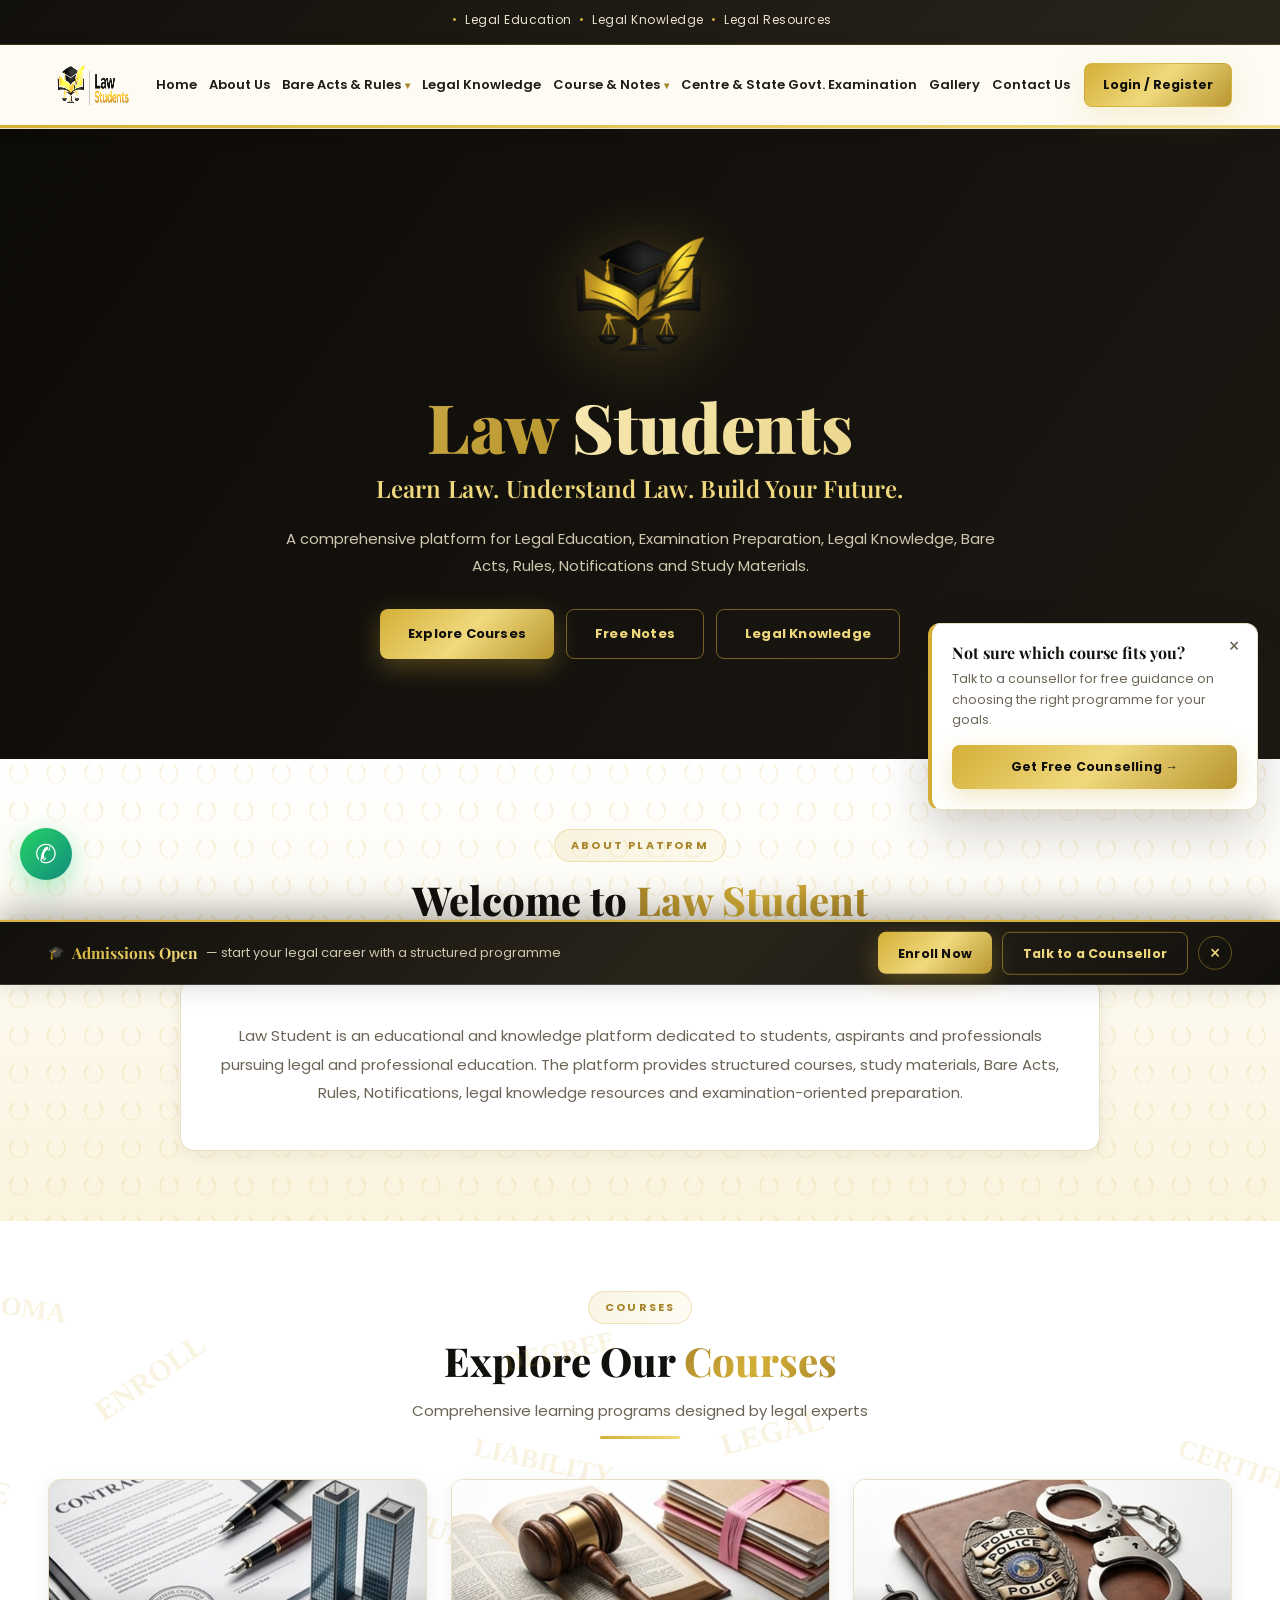
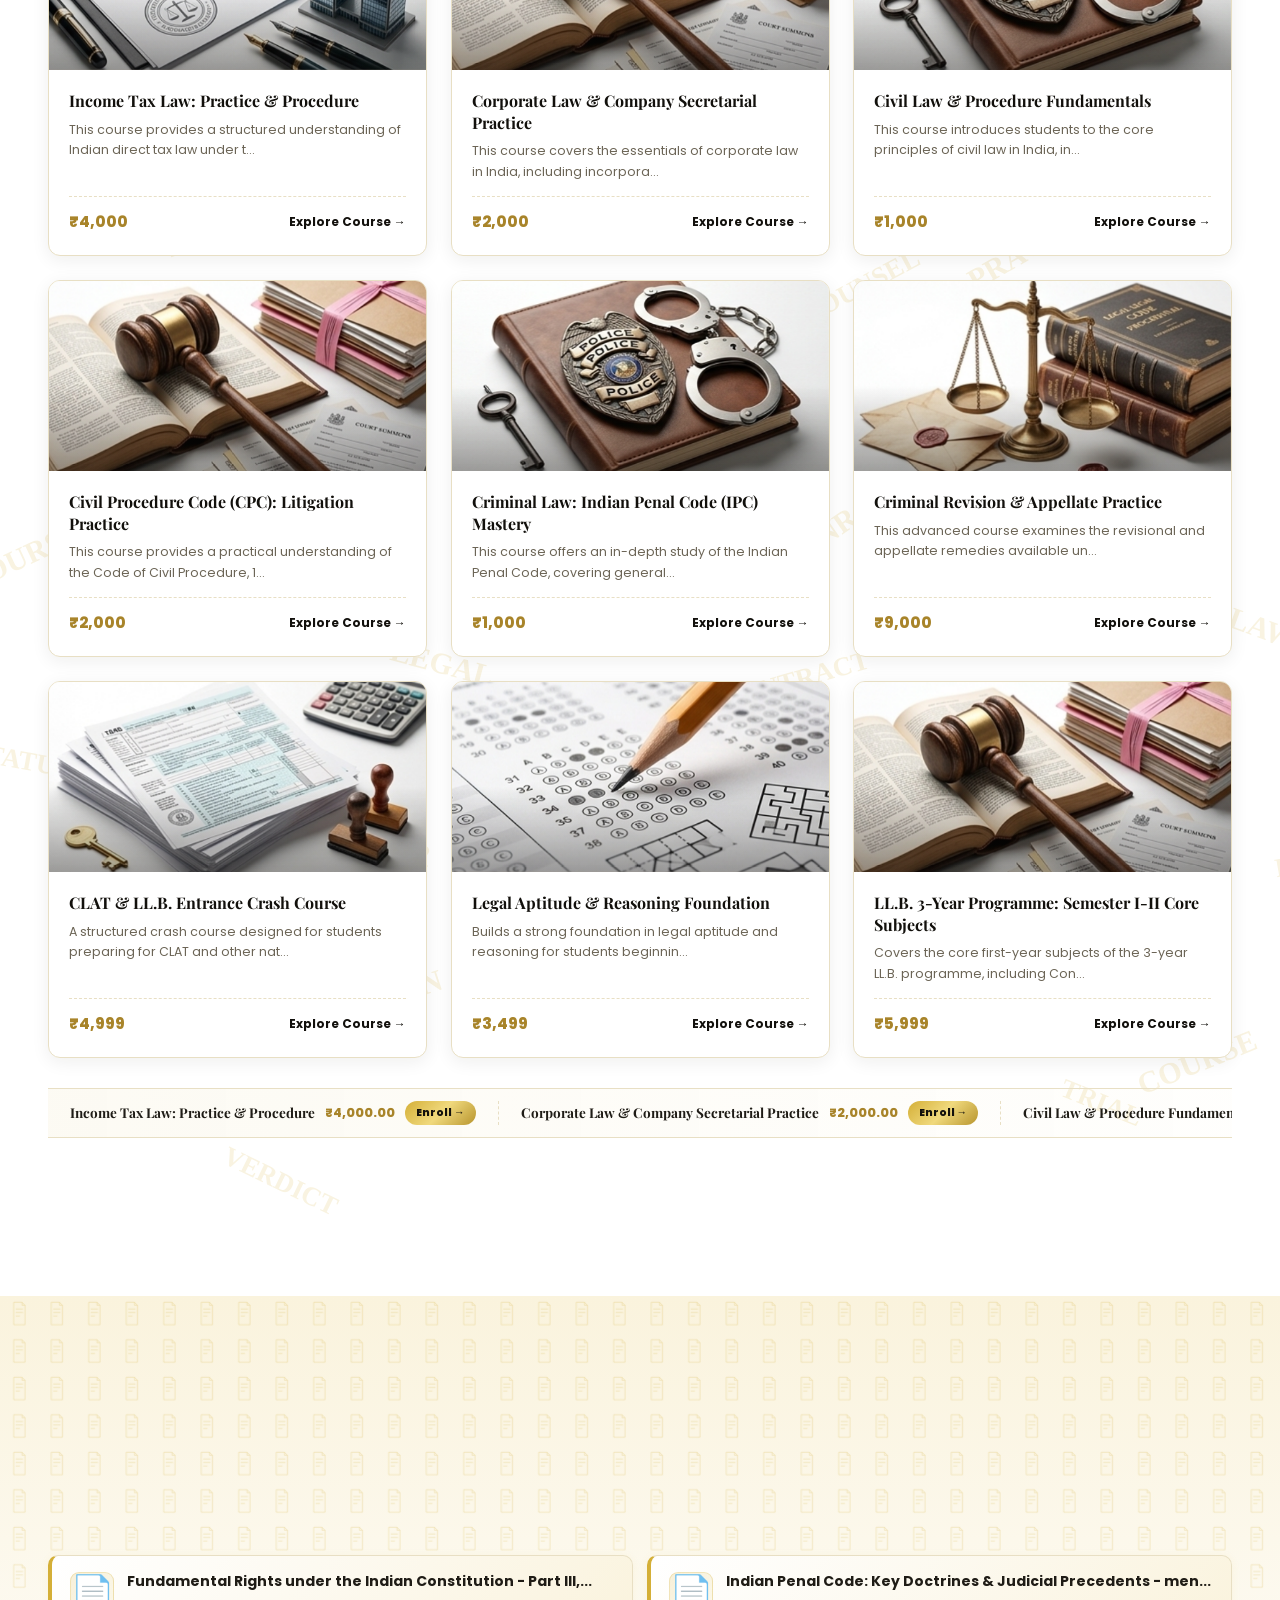
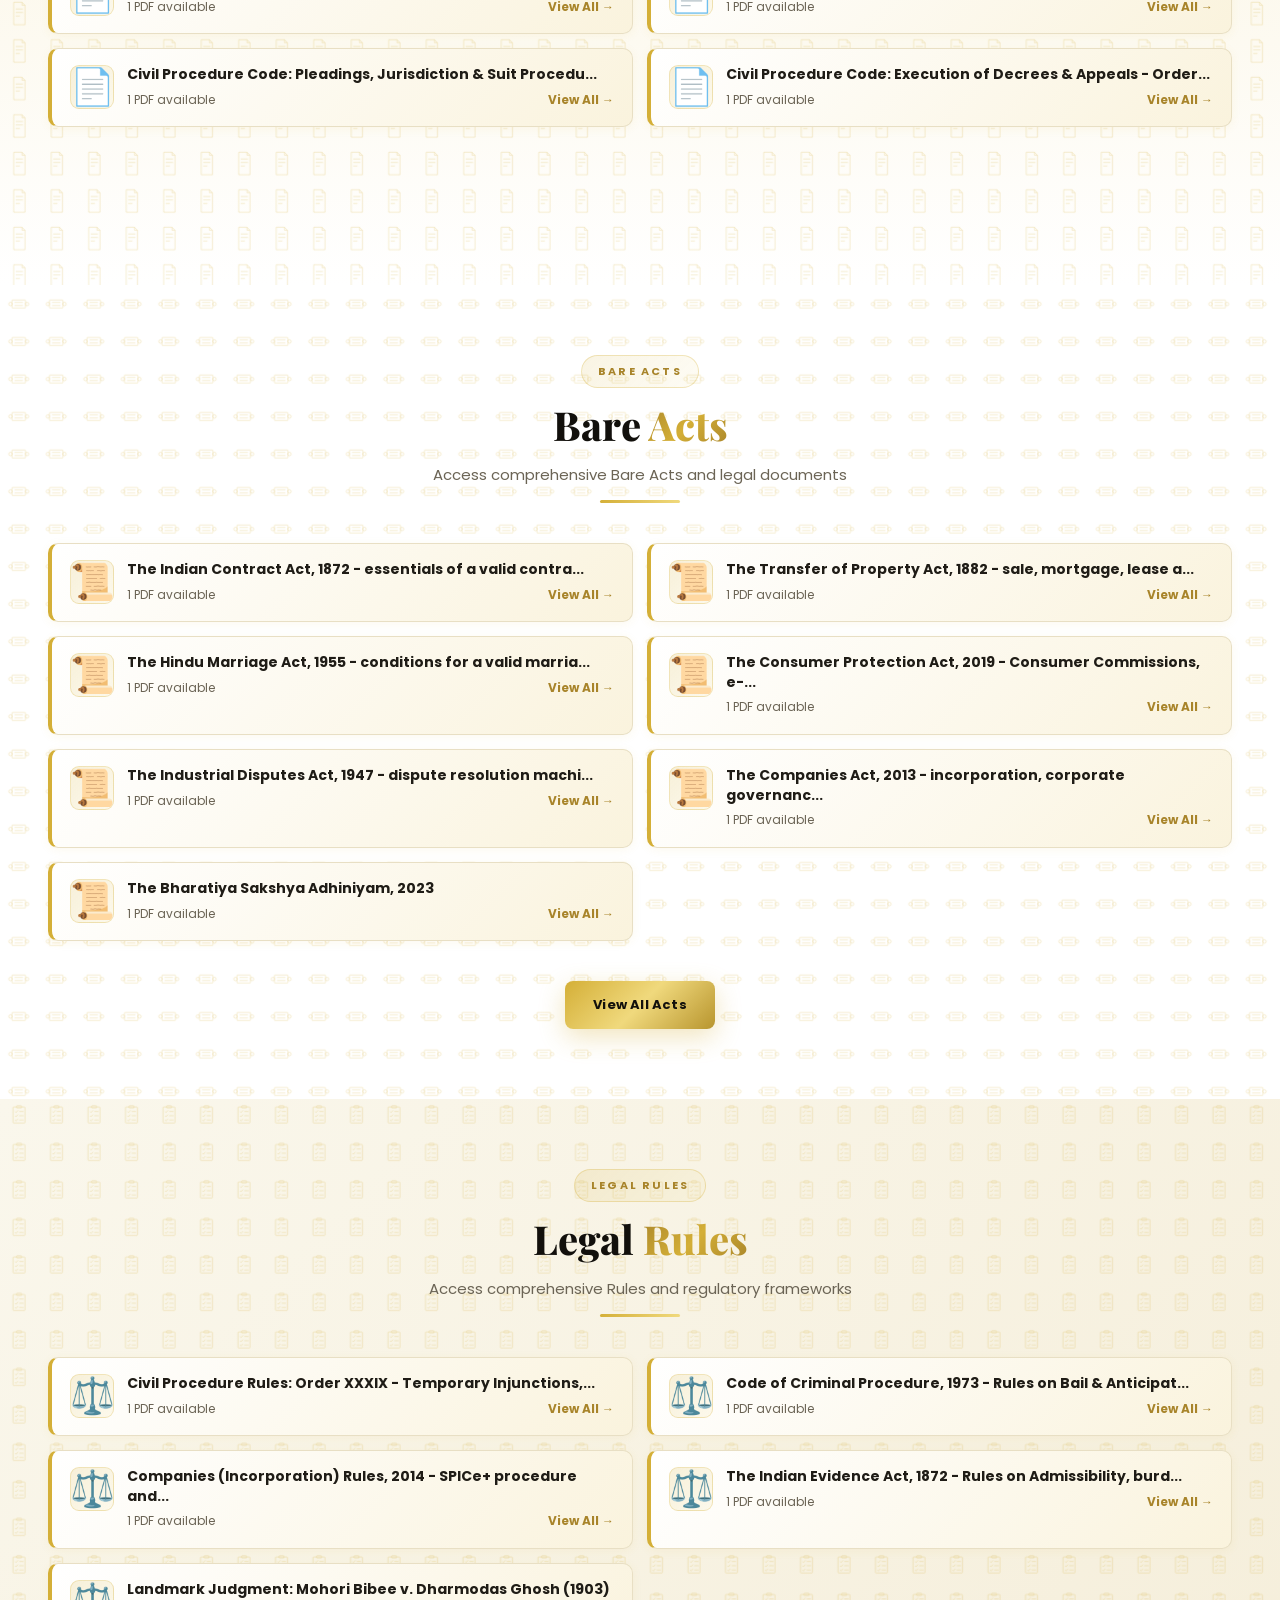
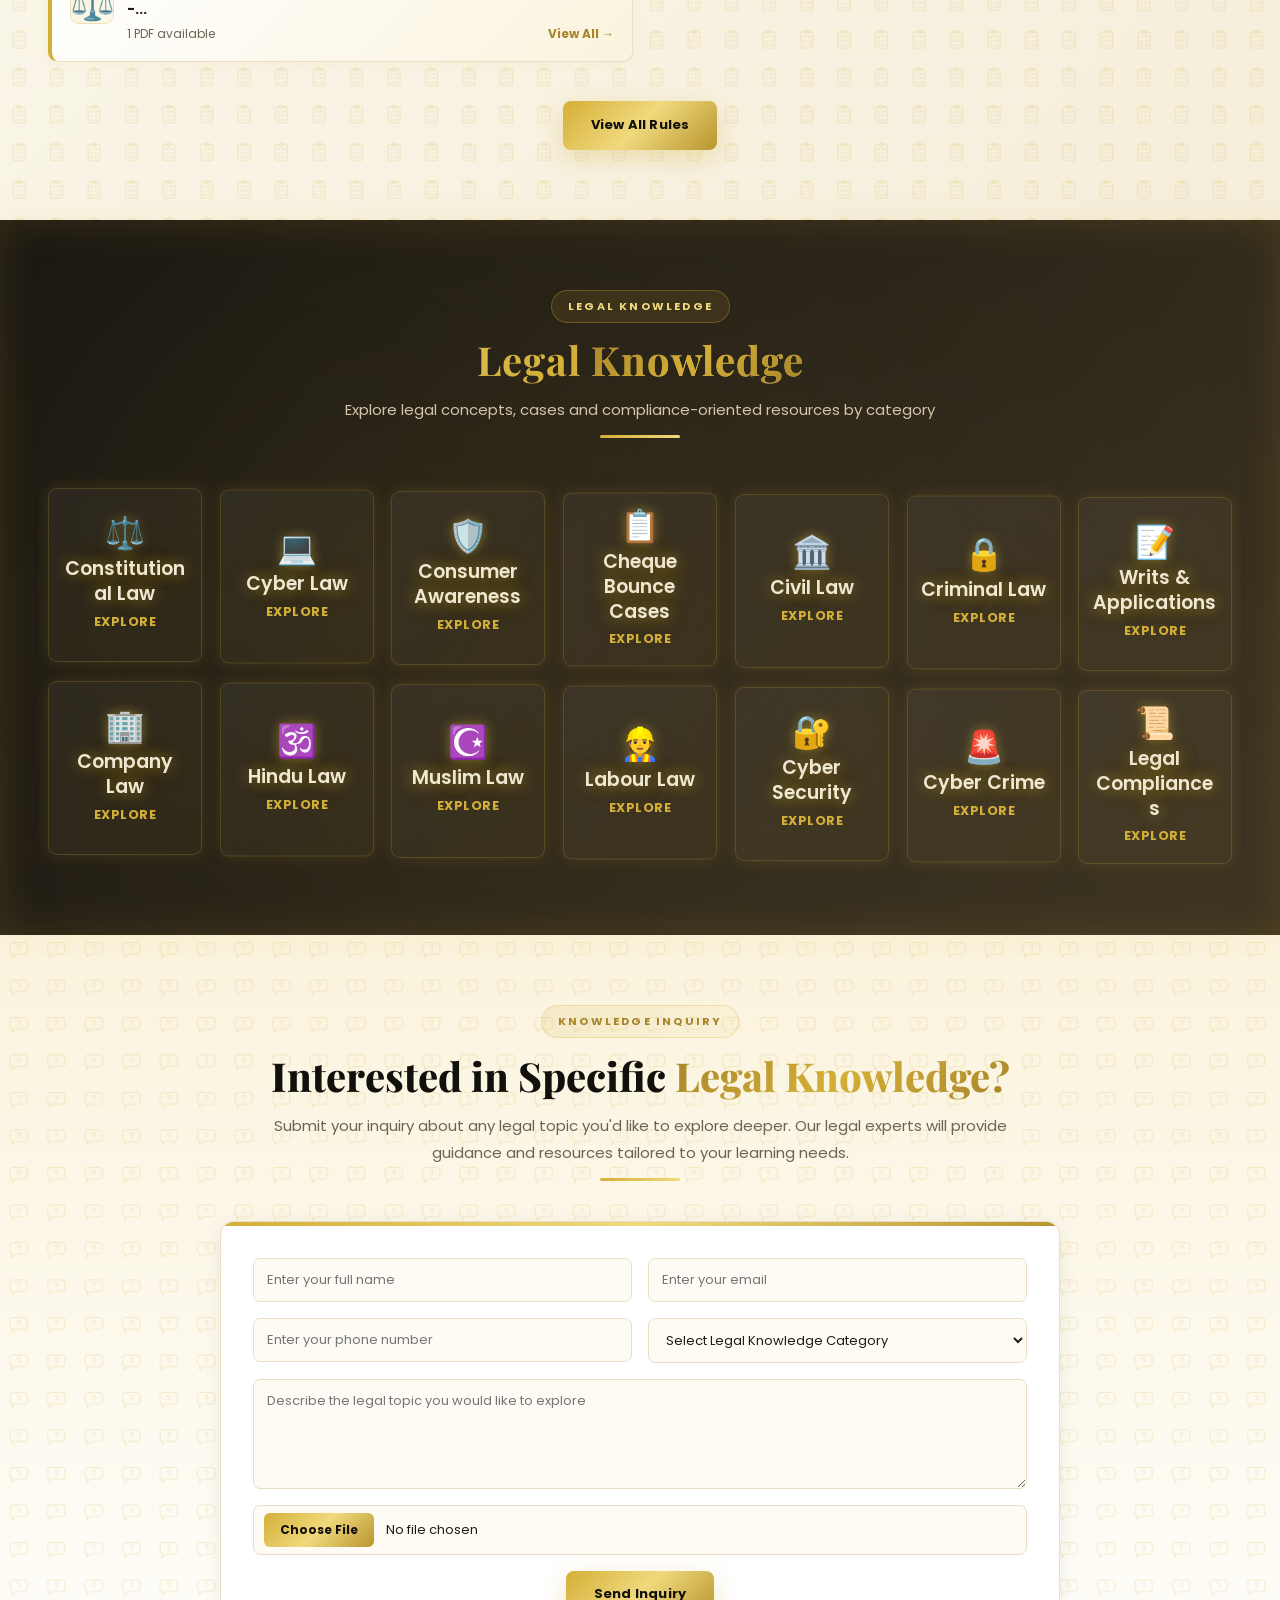
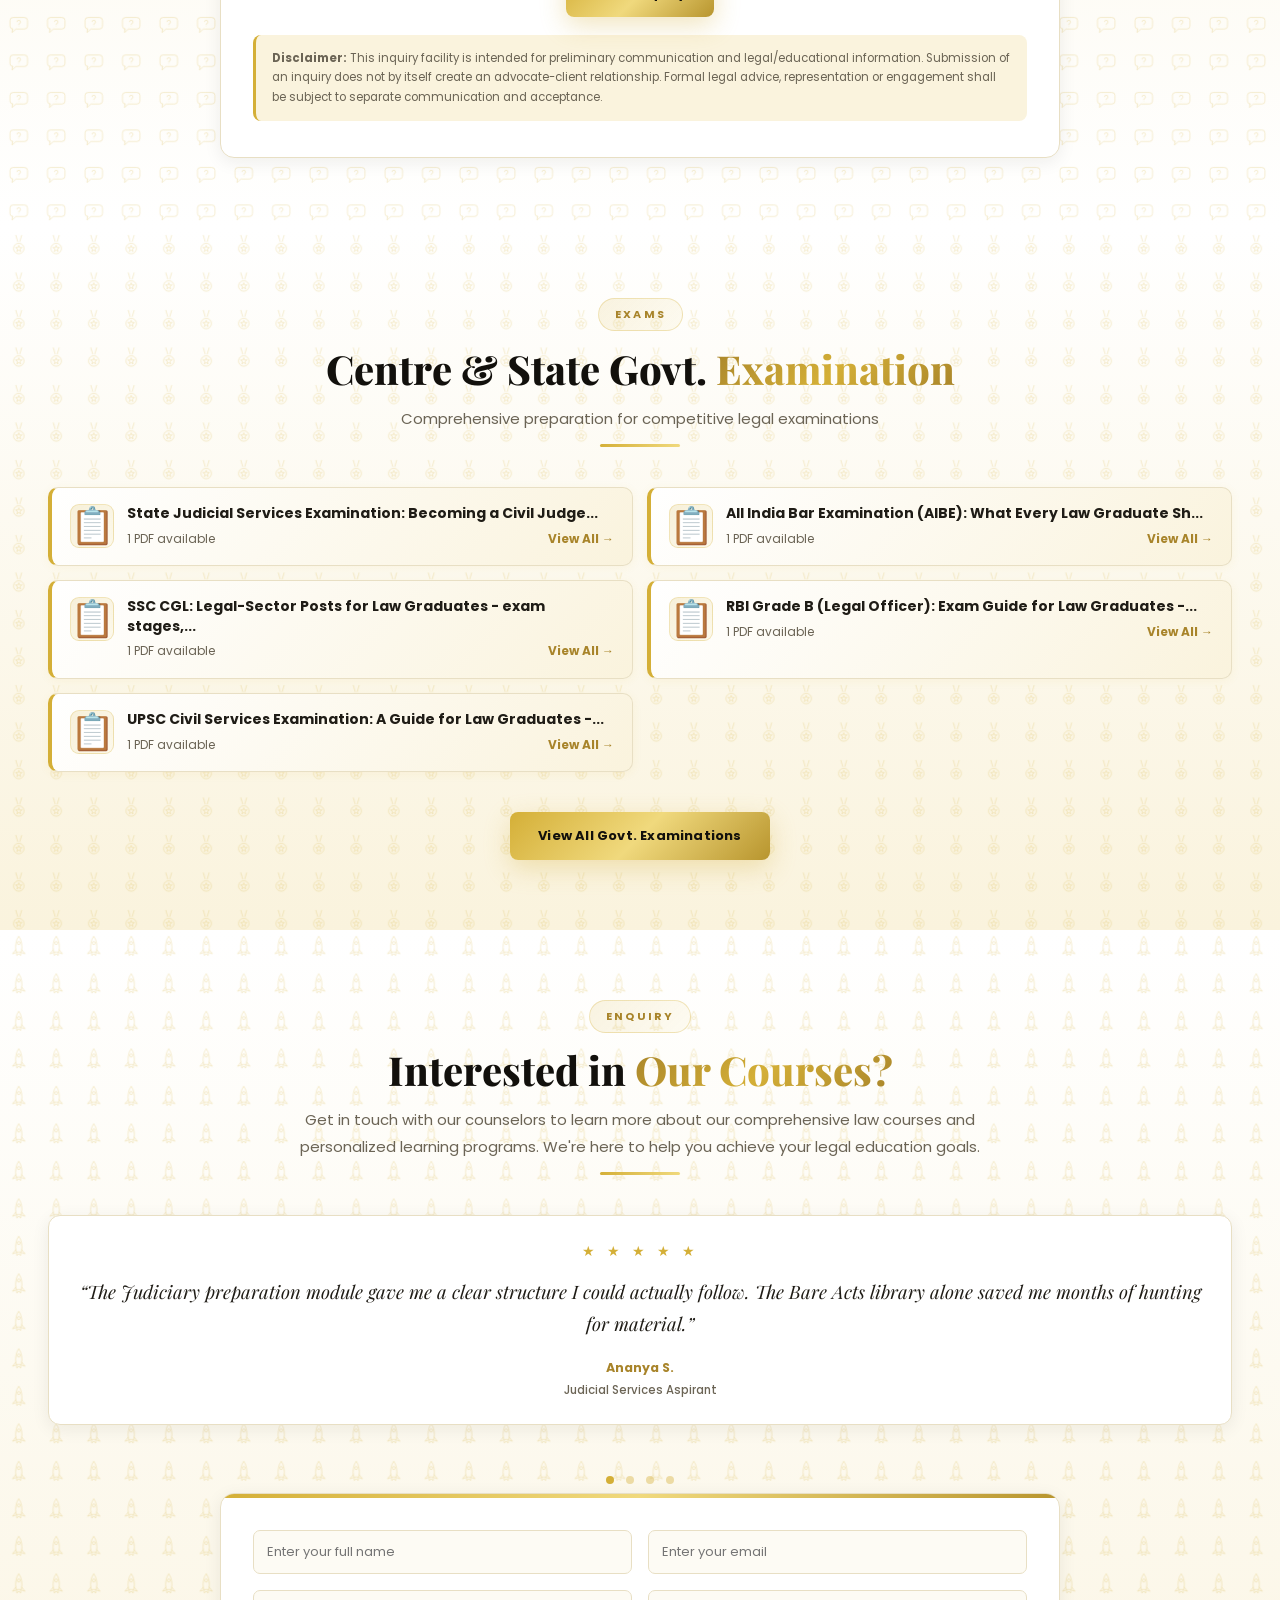
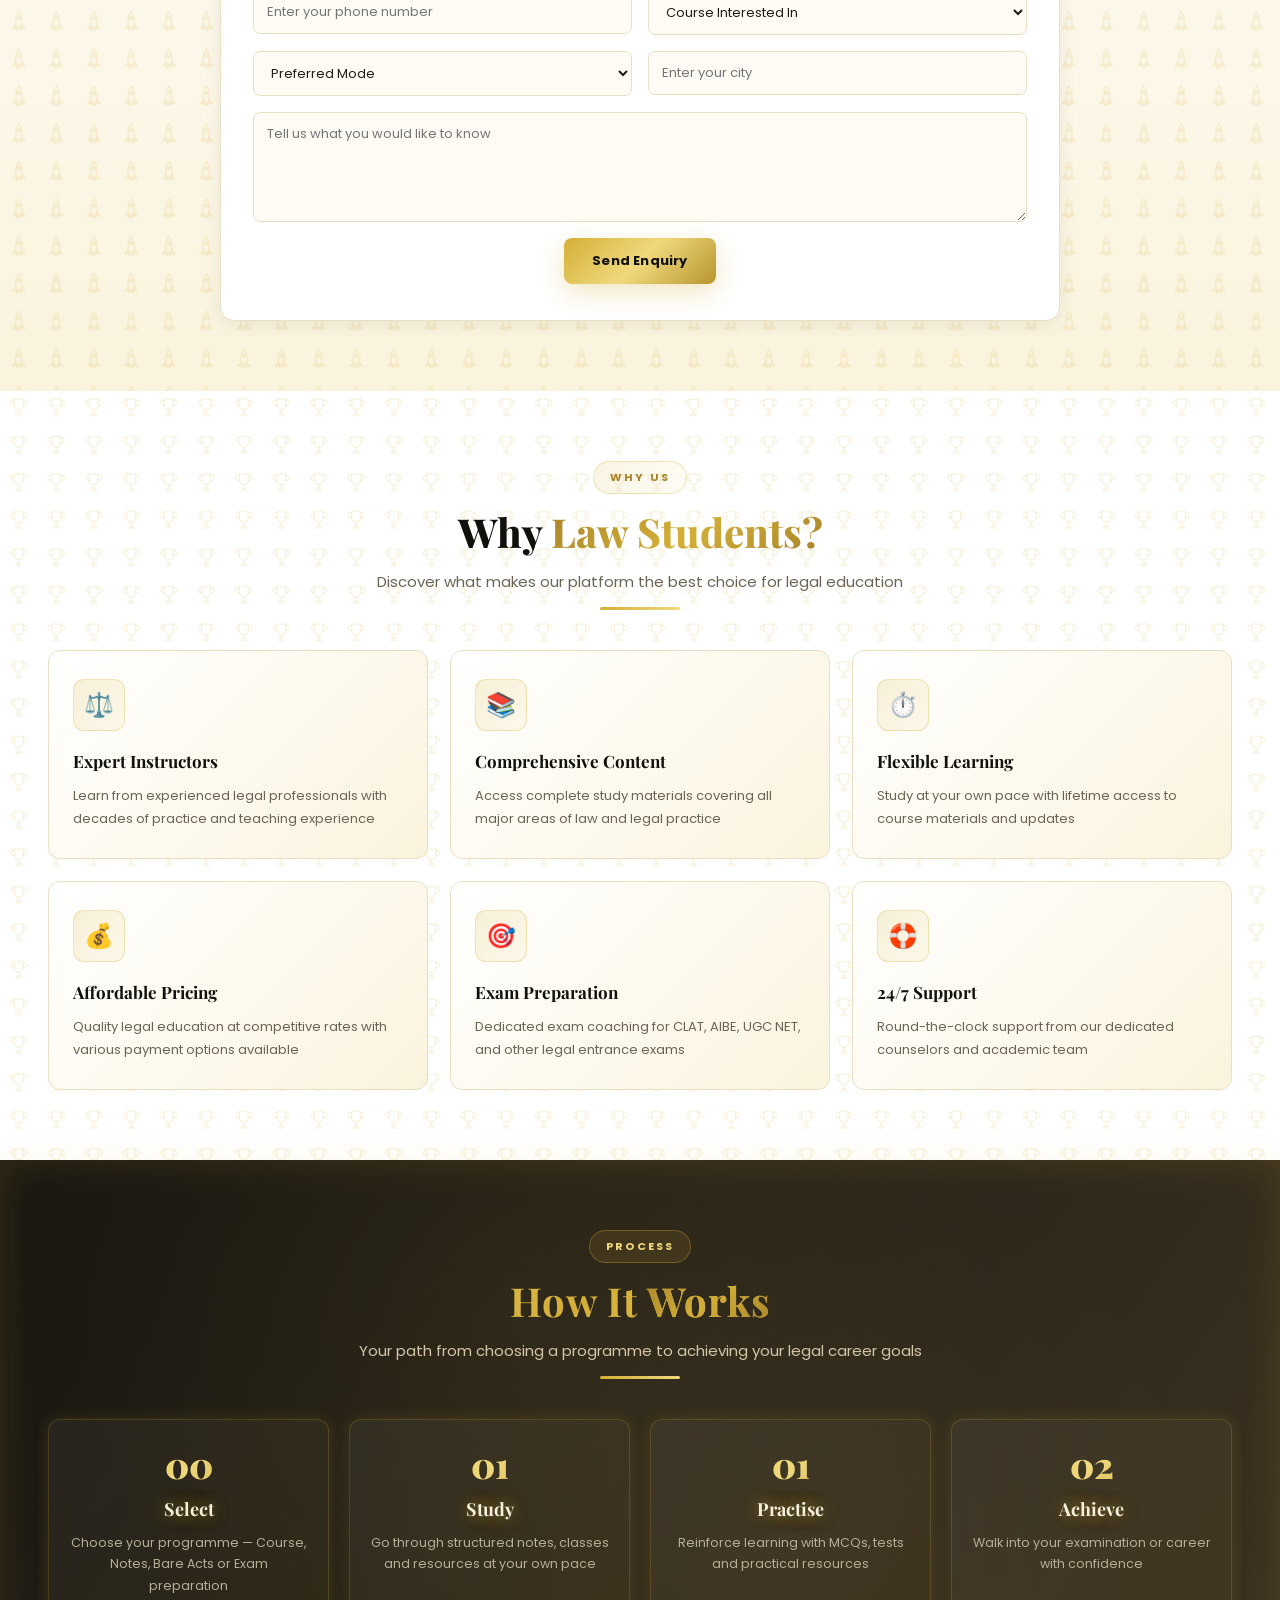
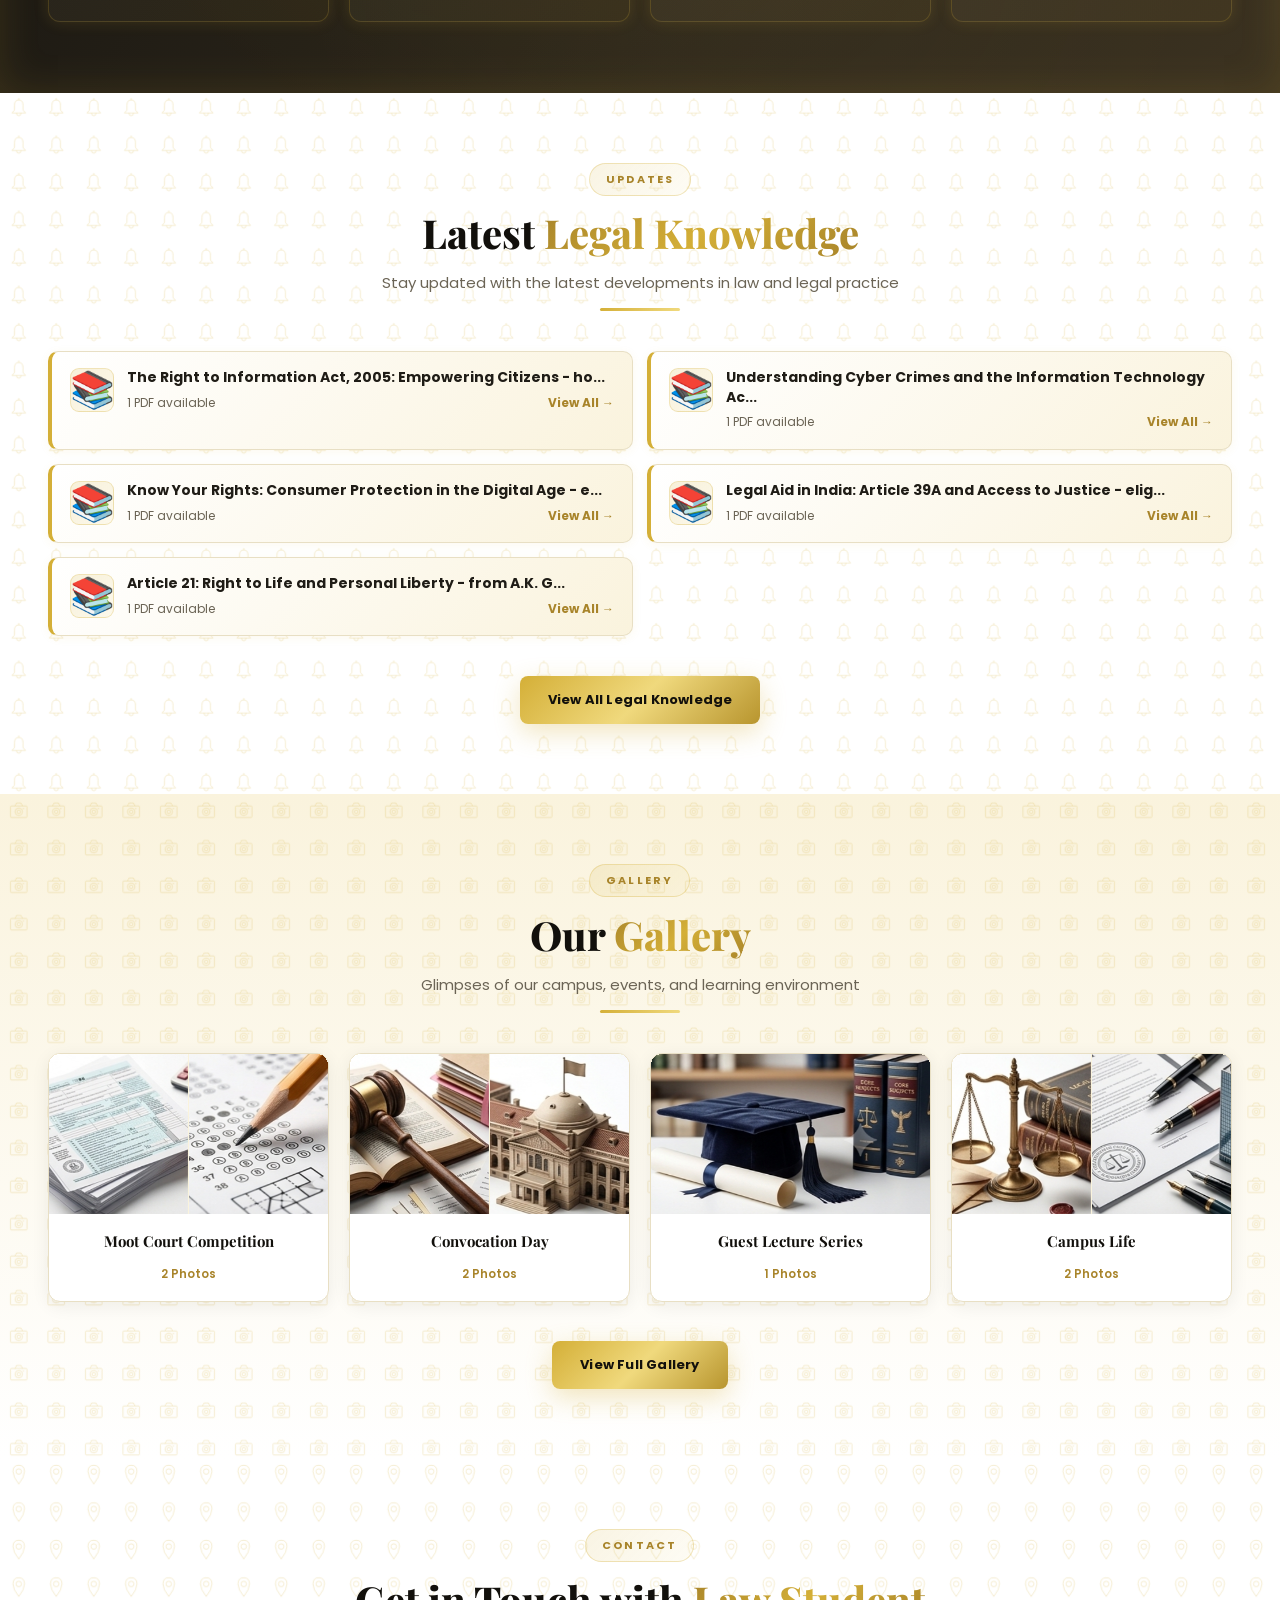
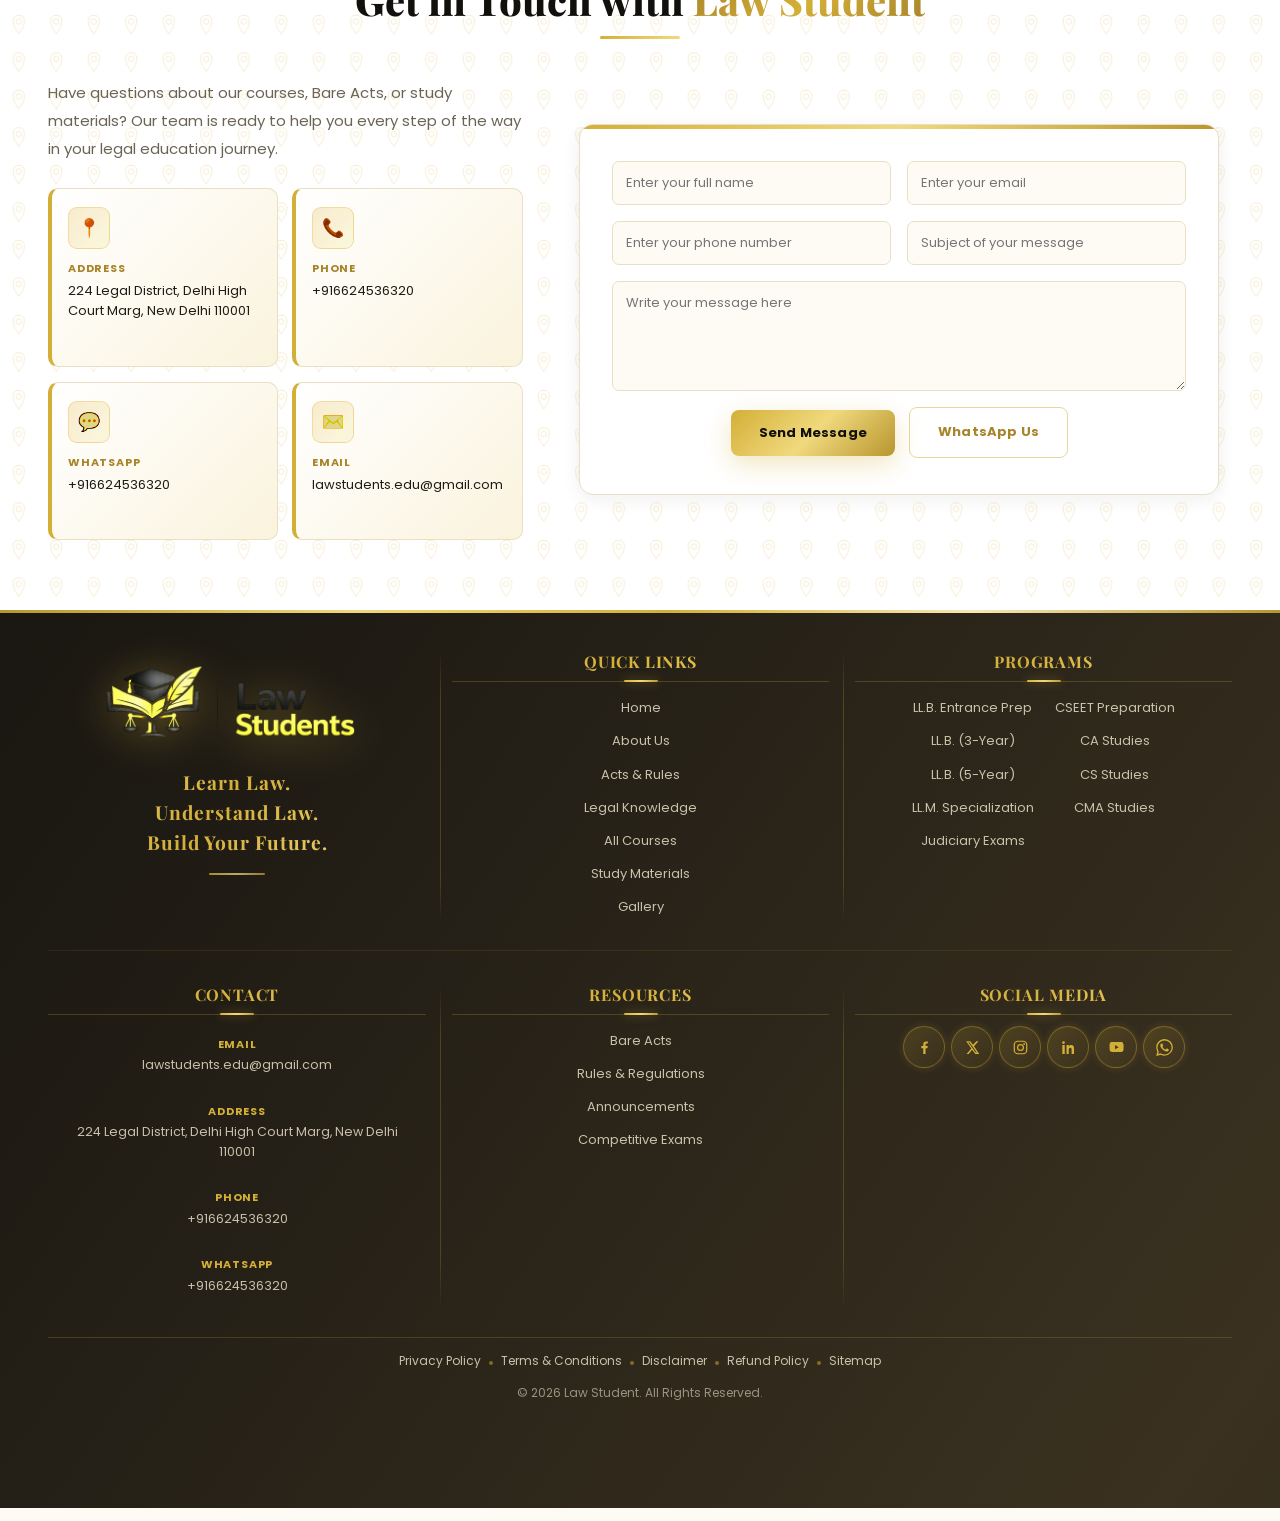
==== commit c3586439: "mnb" ====
--- a/index.html
+++ b/index.html
@@ -3476,6 +3476,37 @@
   });
 })();
 
+/* ---- text shine fix: same !important cascade issue as bg-position ---- */
+(function(){
+  var grad = 'linear-gradient(135deg,#f7e9b4 0%,#d4af37 42%,#f0d97d 70%,#b8952e 100%)';
+  var DUR = 7000;
+  var els = [];
+  [
+    '.kn-section .section-title',
+    '.how-section .section-title',
+    '.site-footer .footer-tag',
+    '.site-footer .footer-col h4'
+  ].forEach(function(sel){
+    document.querySelectorAll(sel).forEach(function(el){
+      el.style.setProperty('background-image', grad, 'important');
+      el.style.setProperty('background-size', '220% auto', 'important');
+      el.style.setProperty('-webkit-background-clip', 'text', 'important');
+      el.style.setProperty('background-clip', 'text', 'important');
+      el.style.setProperty('-webkit-text-fill-color', 'transparent', 'important');
+      el.style.setProperty('color', 'transparent', 'important');
+      els.push(el);
+    });
+  });
+  var start = Date.now();
+  setInterval(function(){
+    var e = (Date.now() - start) % DUR;
+    var p = (-220 + (e / DUR) * 440).toFixed(1);
+    els.forEach(function(el){
+      el.style.setProperty('background-position', p + '% center', 'important');
+    });
+  }, 50);
+})();
+
 /* ---- hero-style heroShift for kn-section, how-section, site-footer ---- */
 (function(){
   var grad = 'linear-gradient(125deg,#0d0b08 0%,#1c1913 32%,#3a3120 58%,#1c1913 80%,#0d0b08 100%)';
